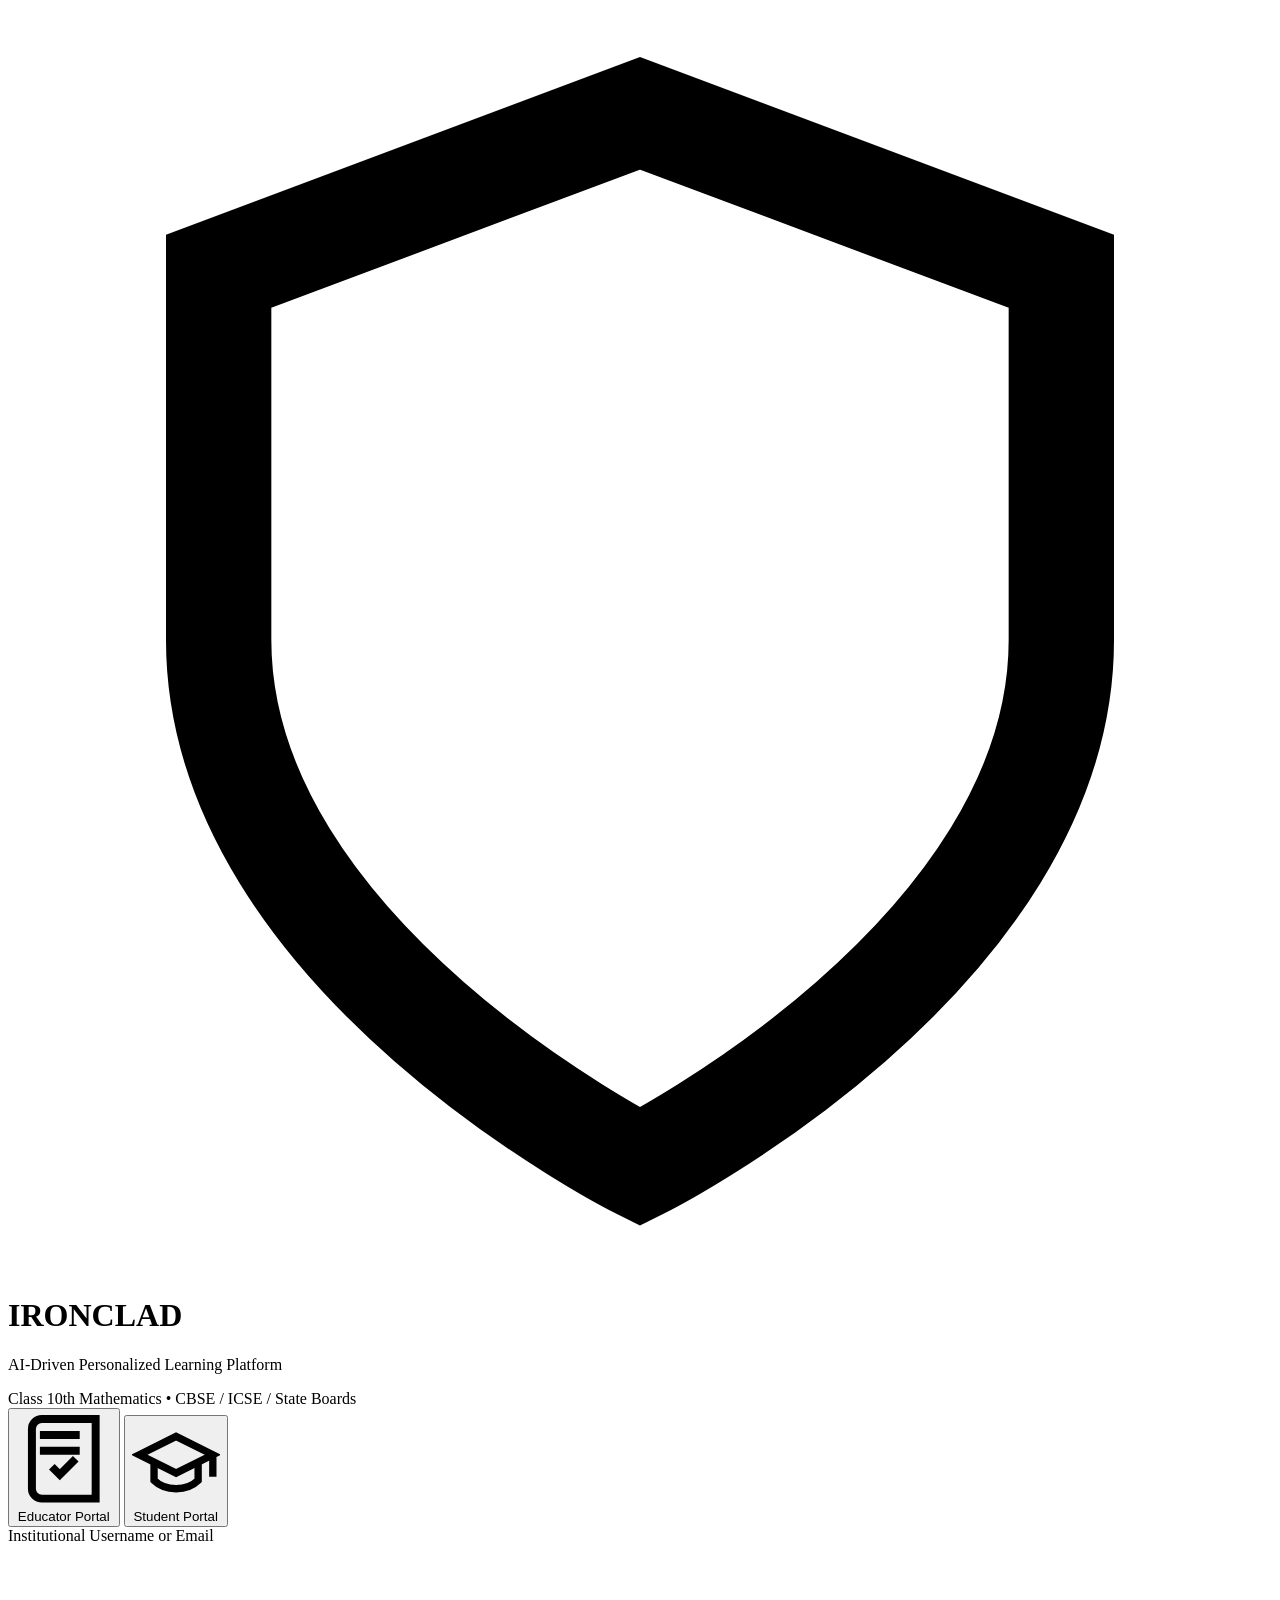
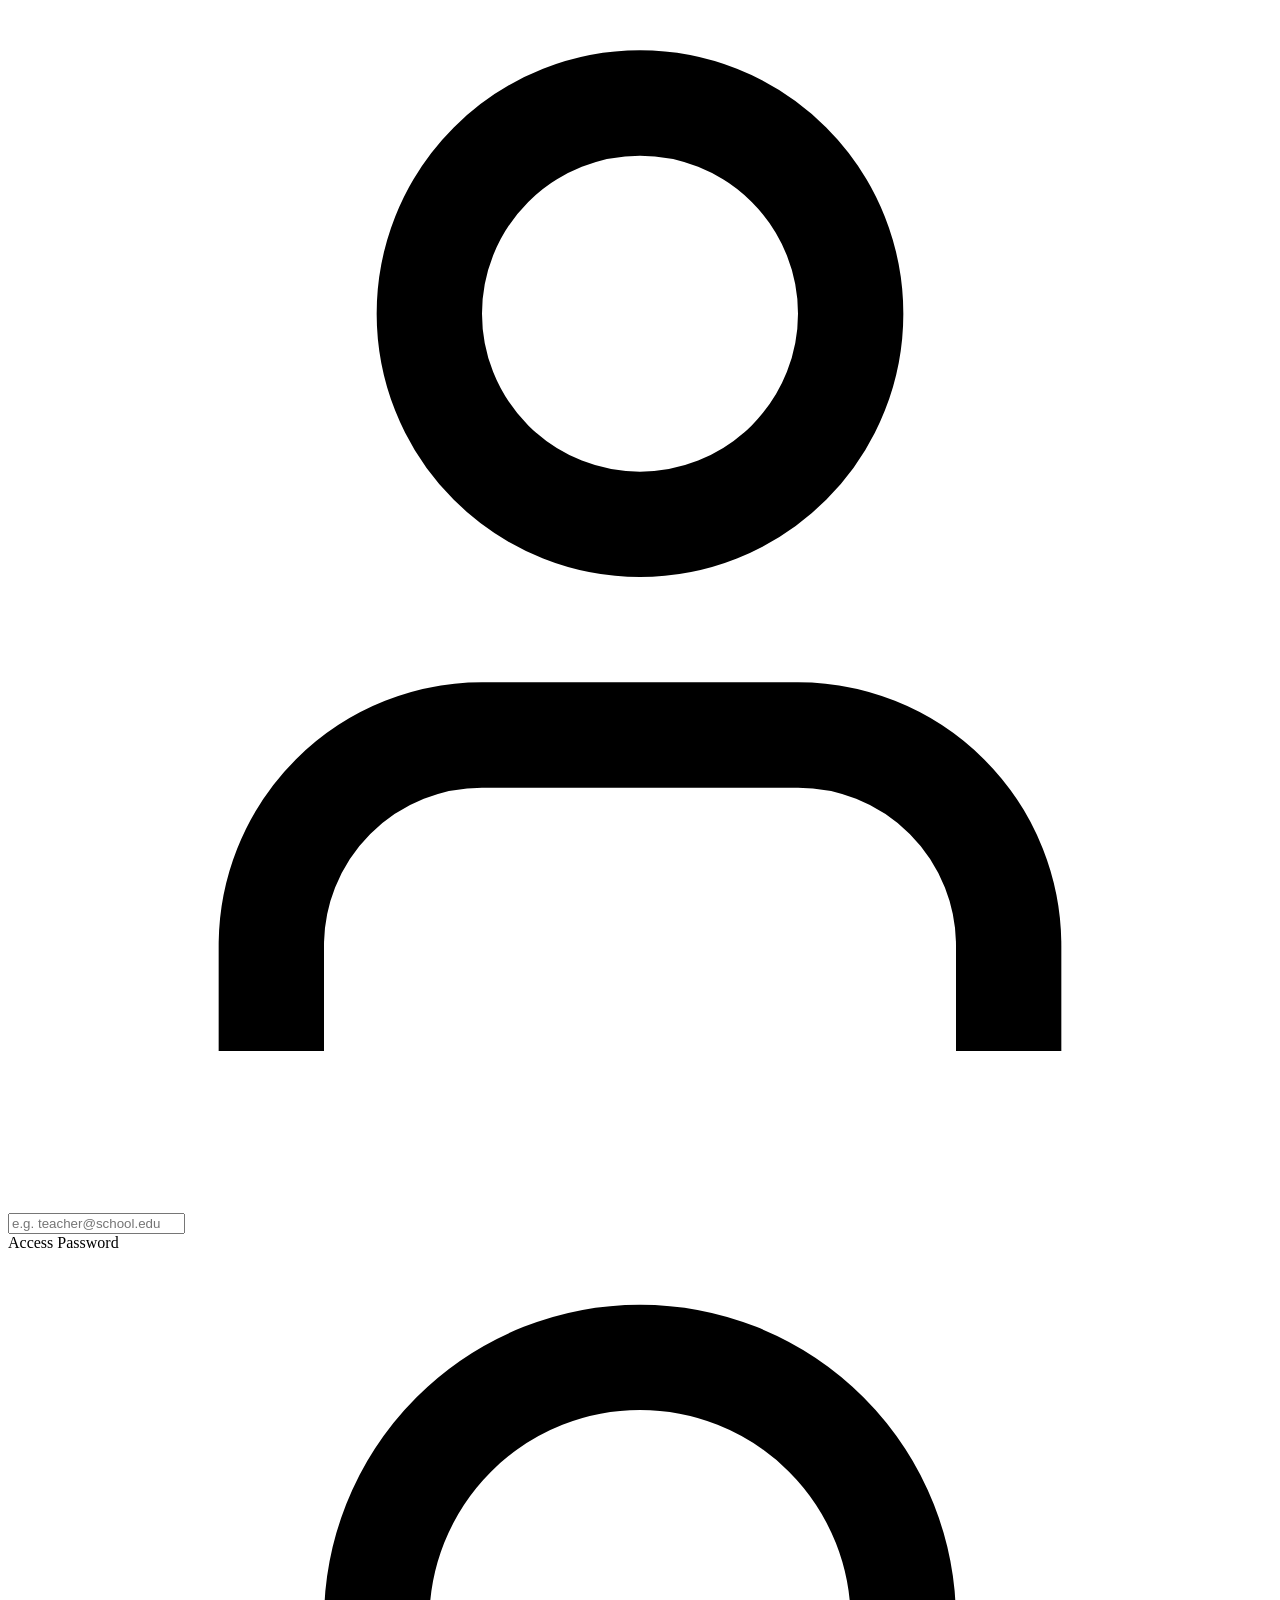
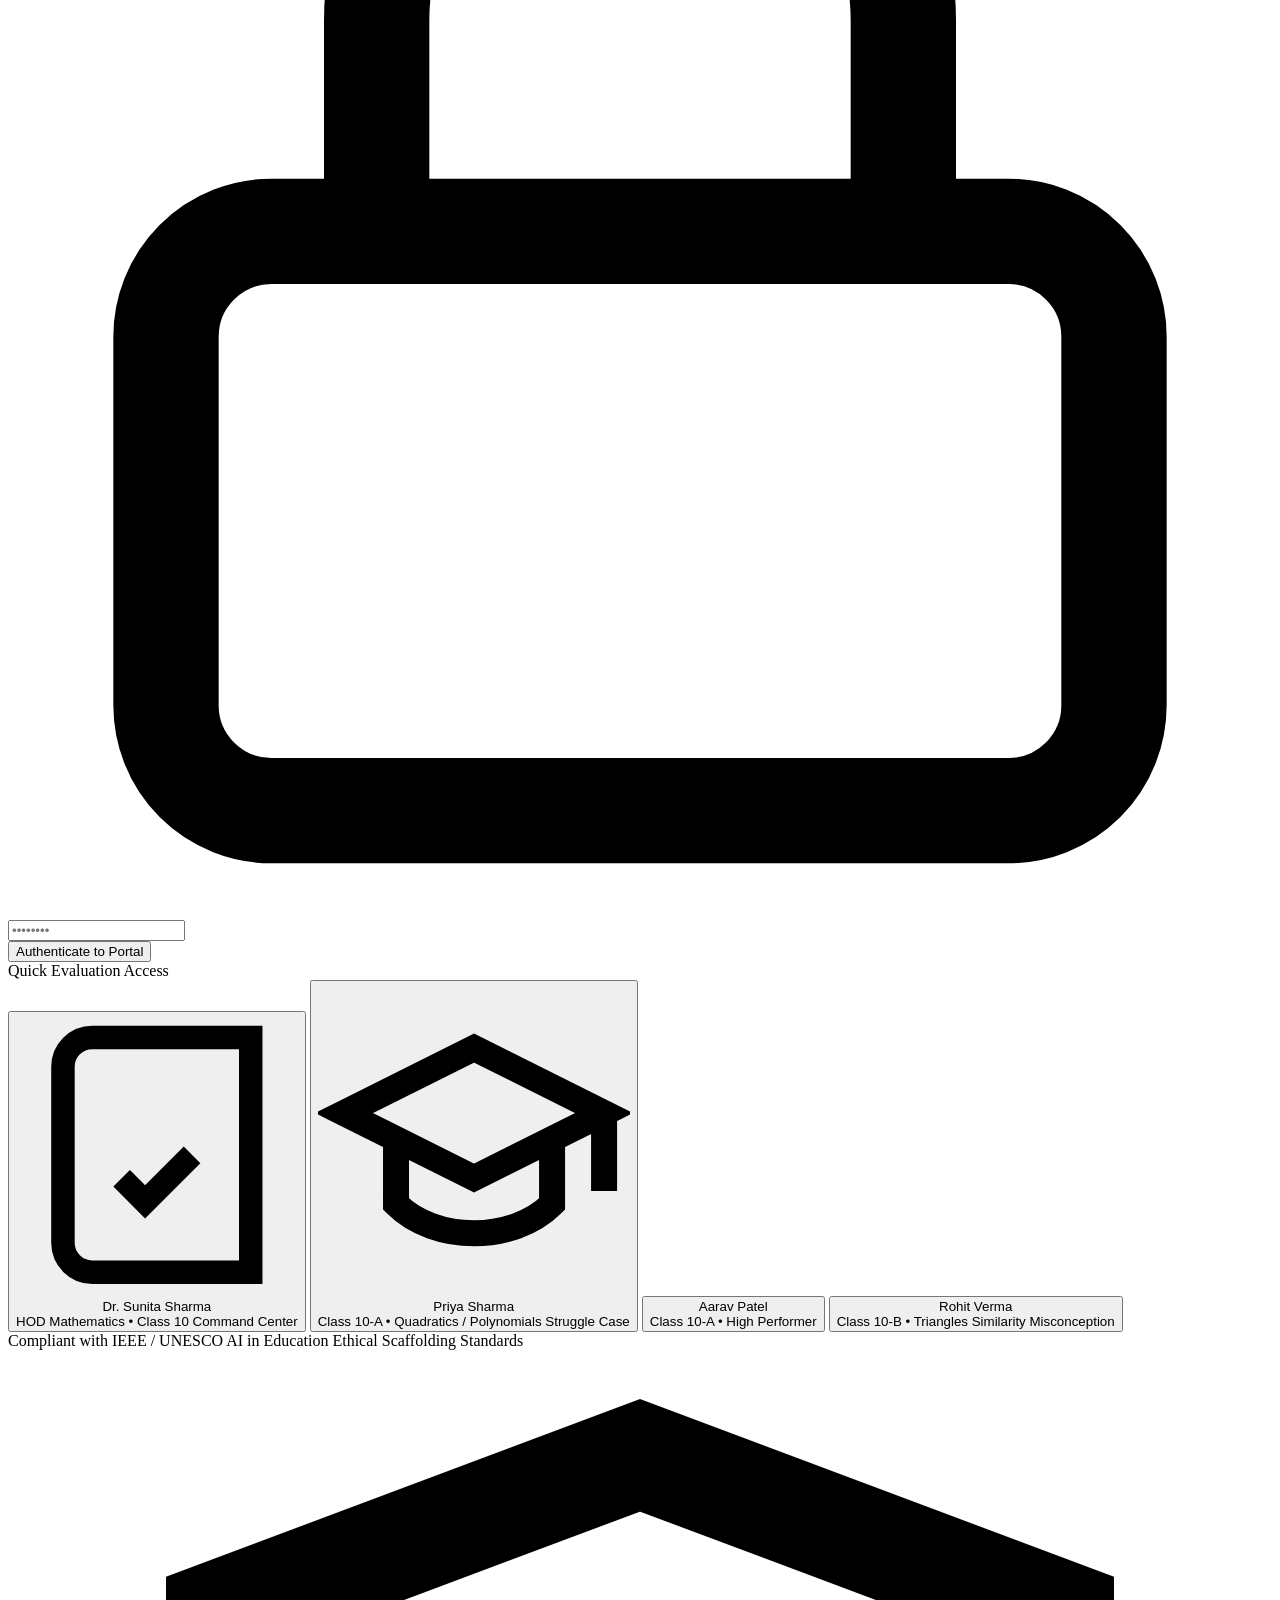
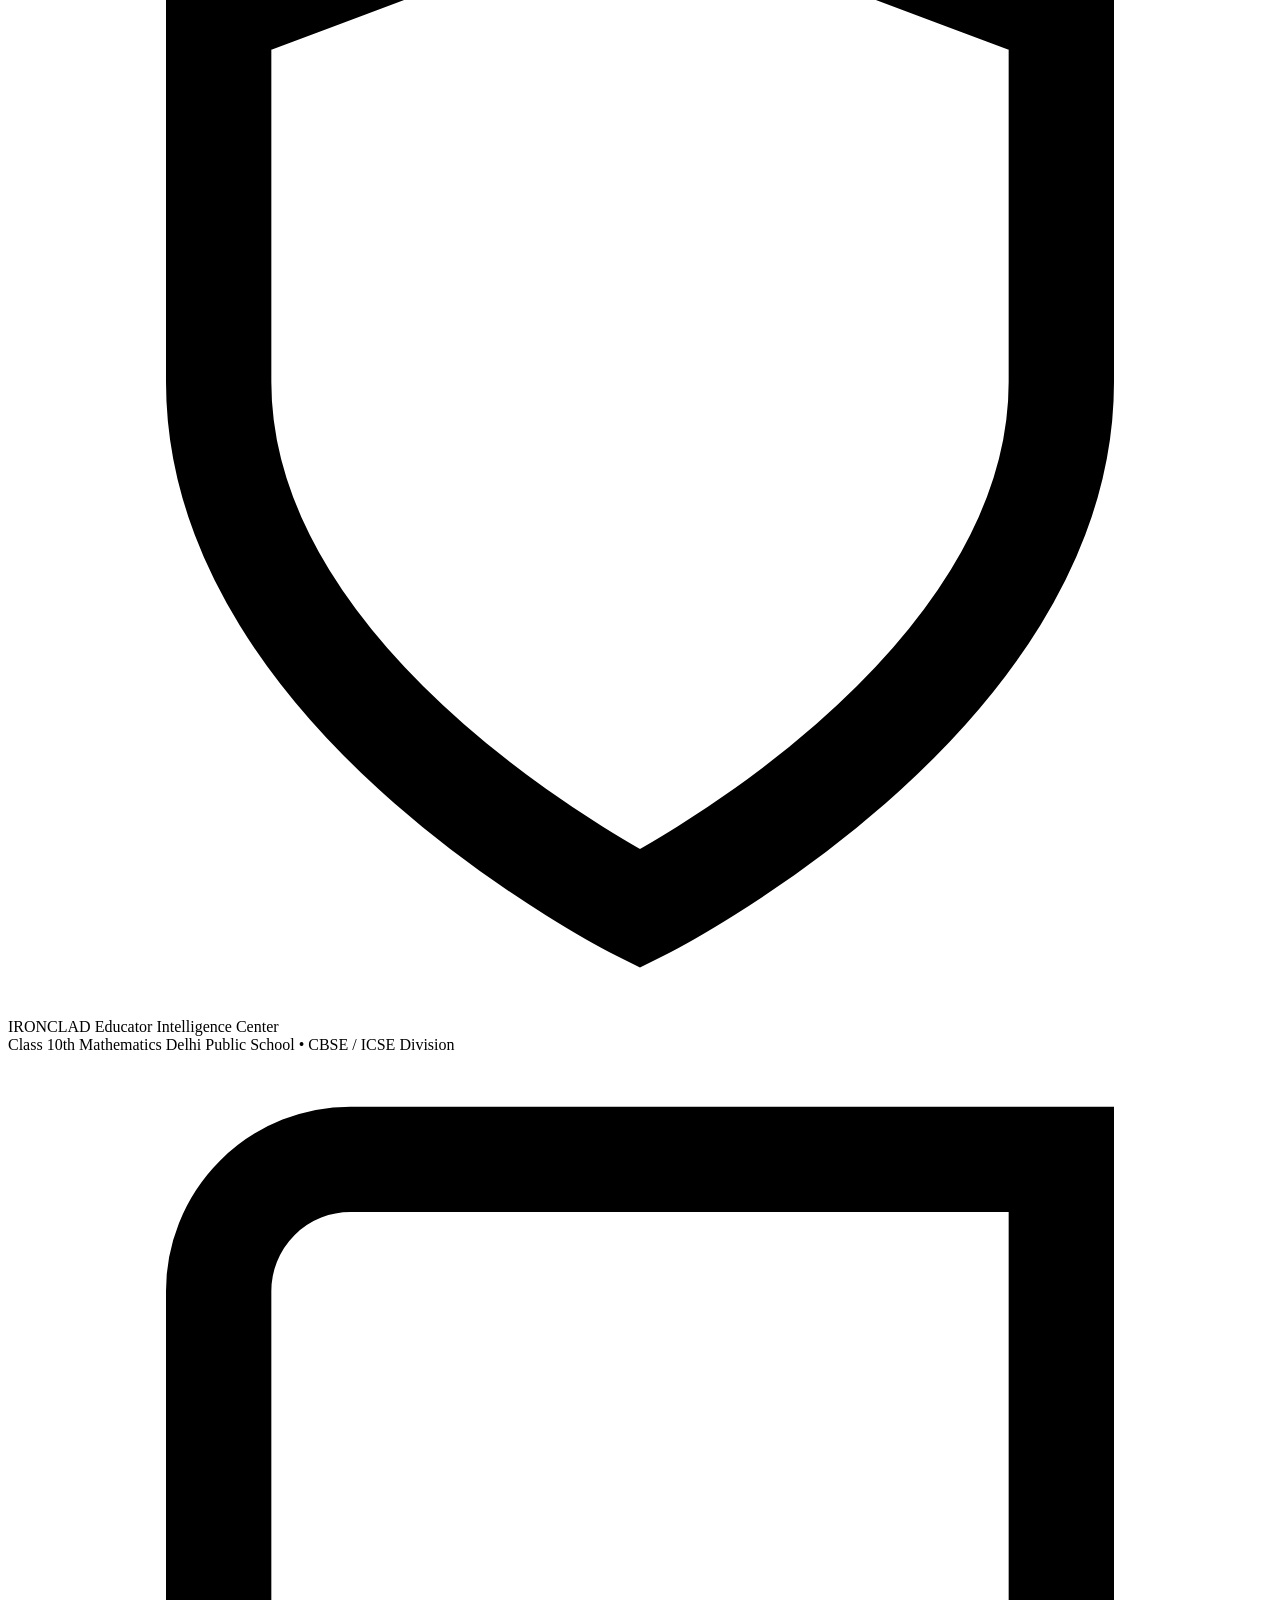
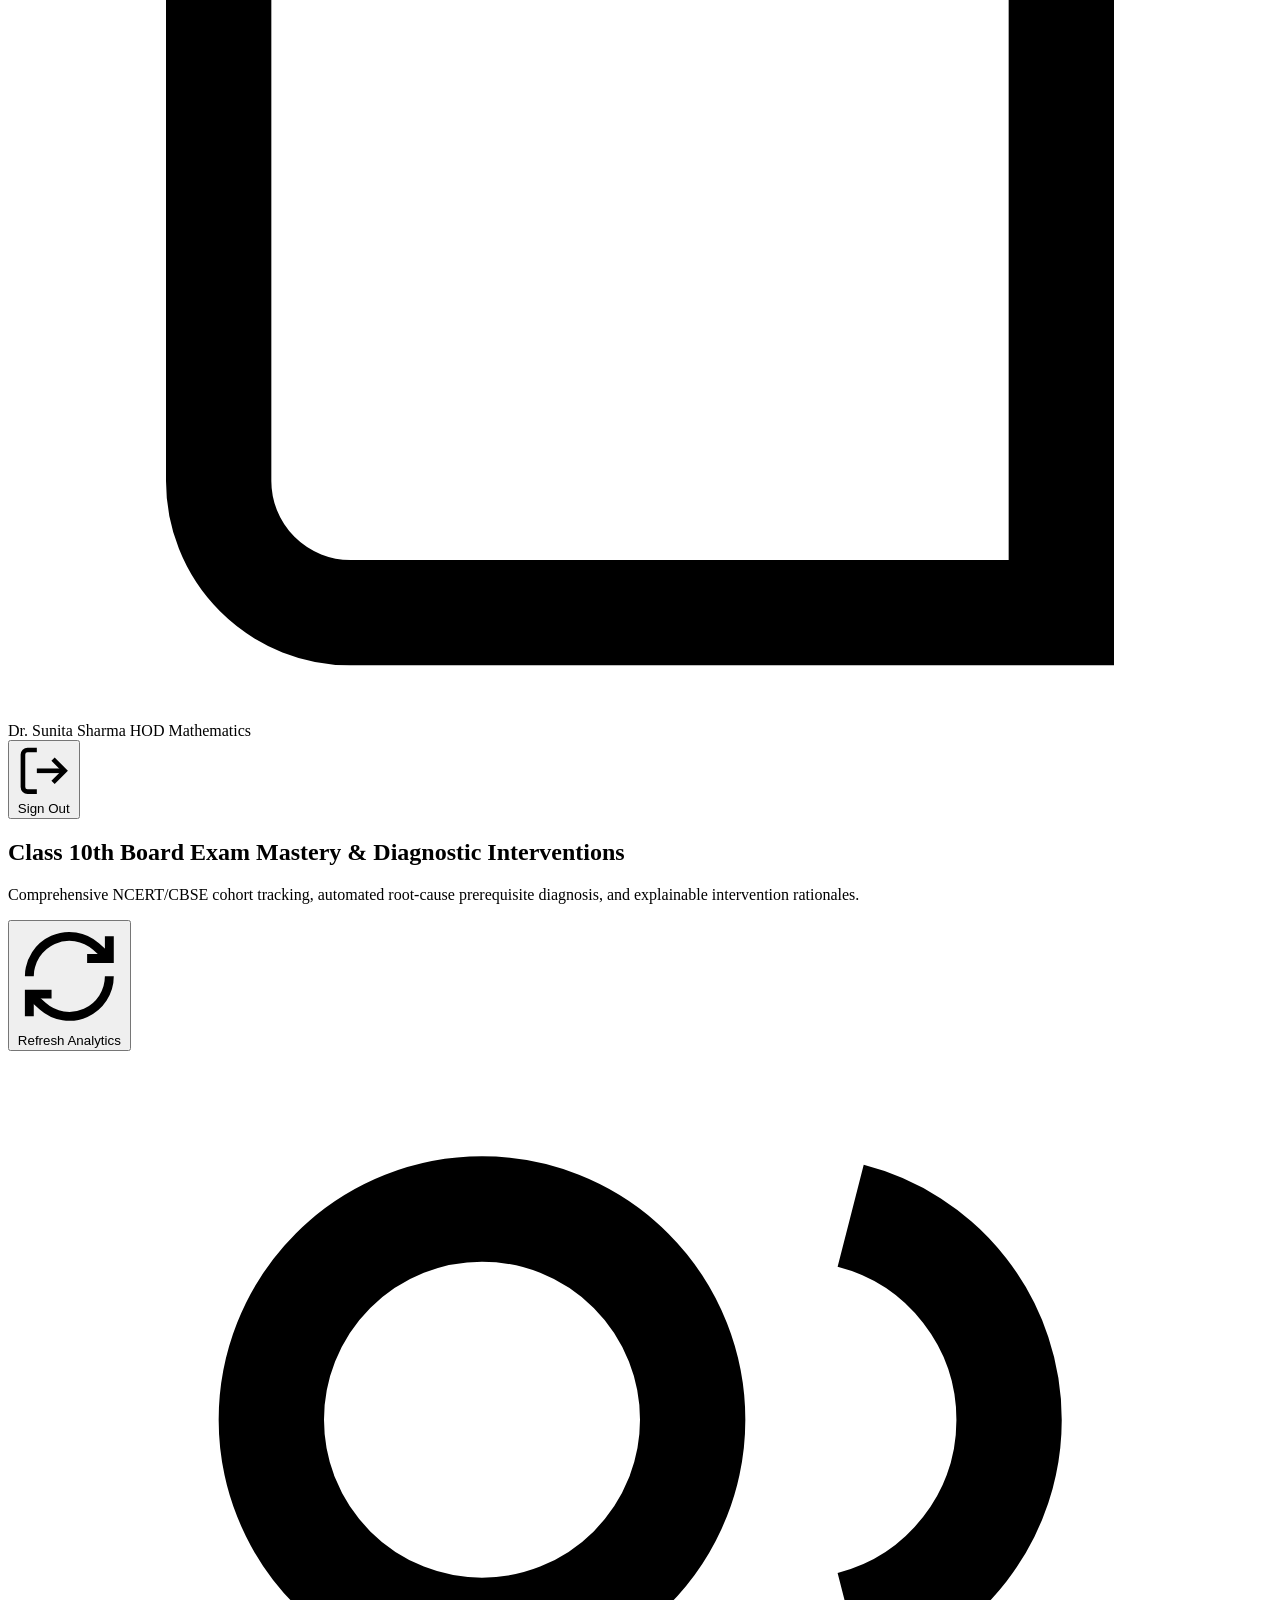
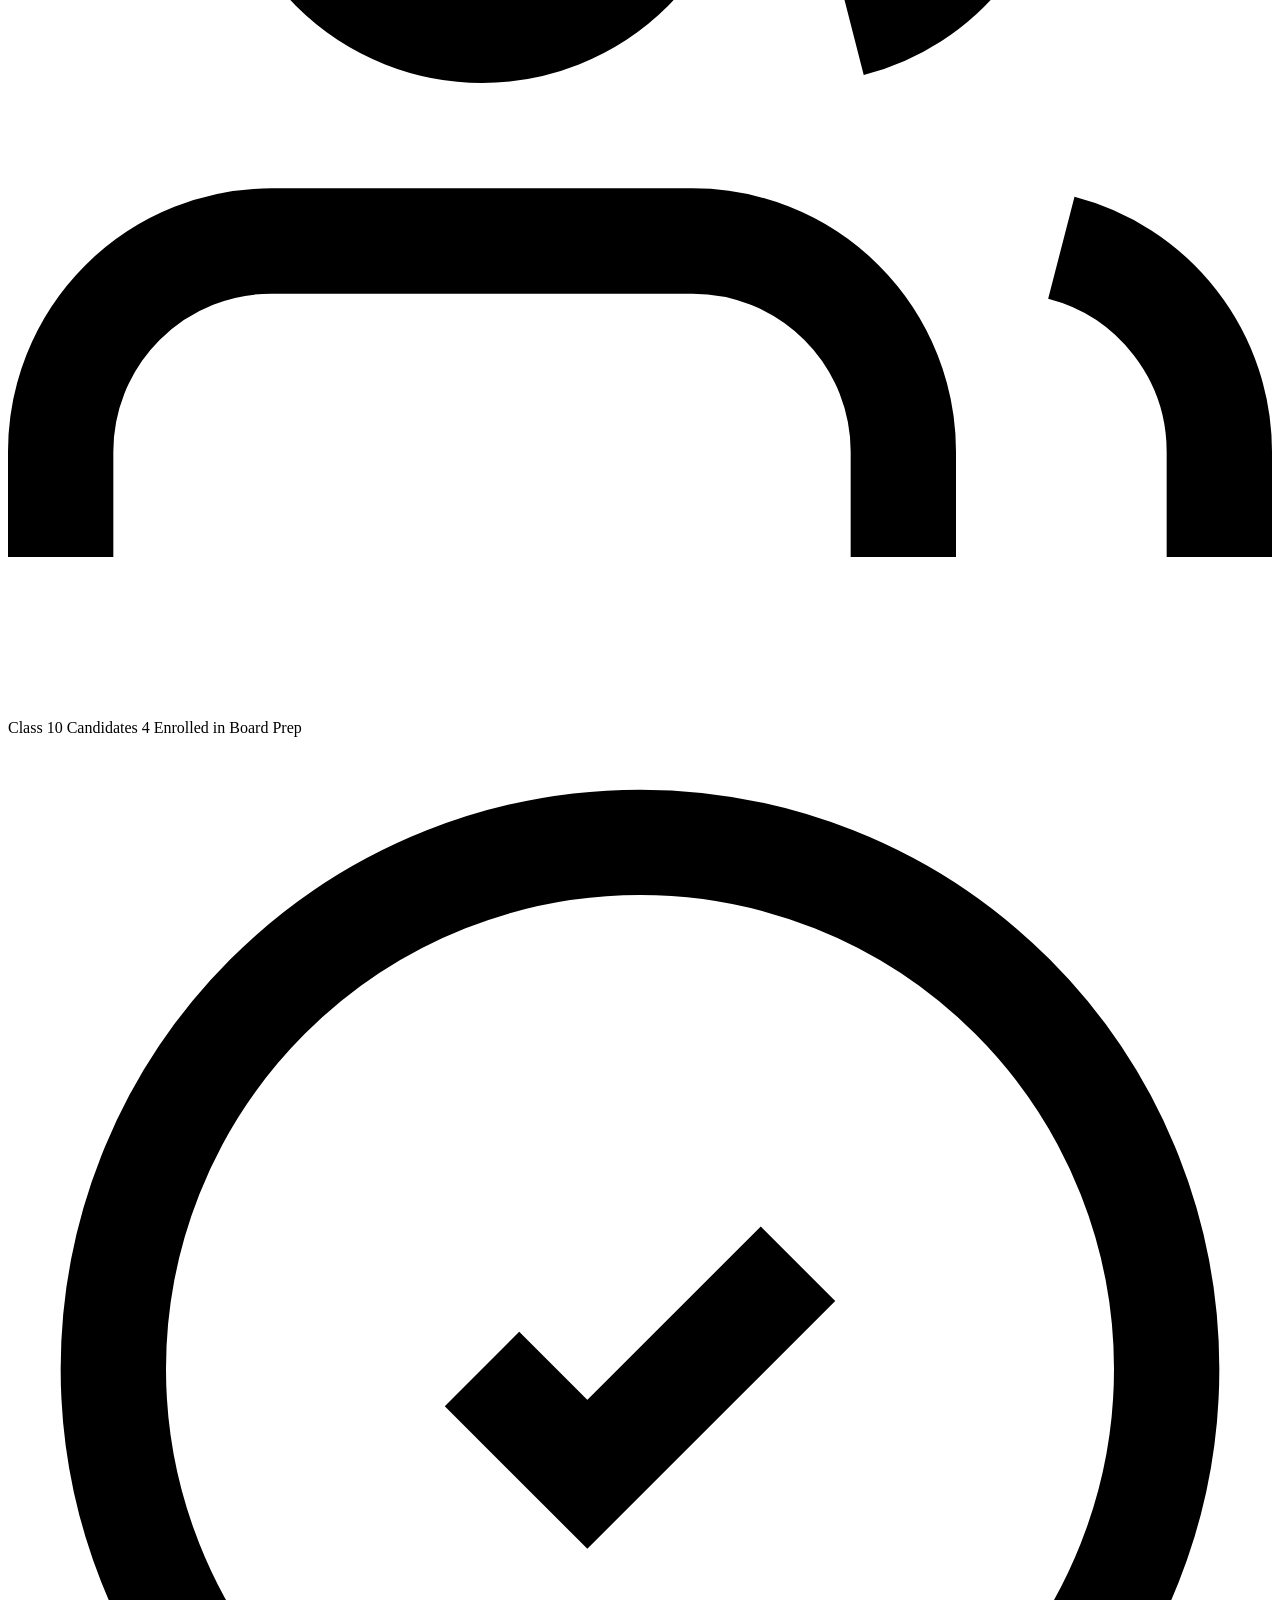
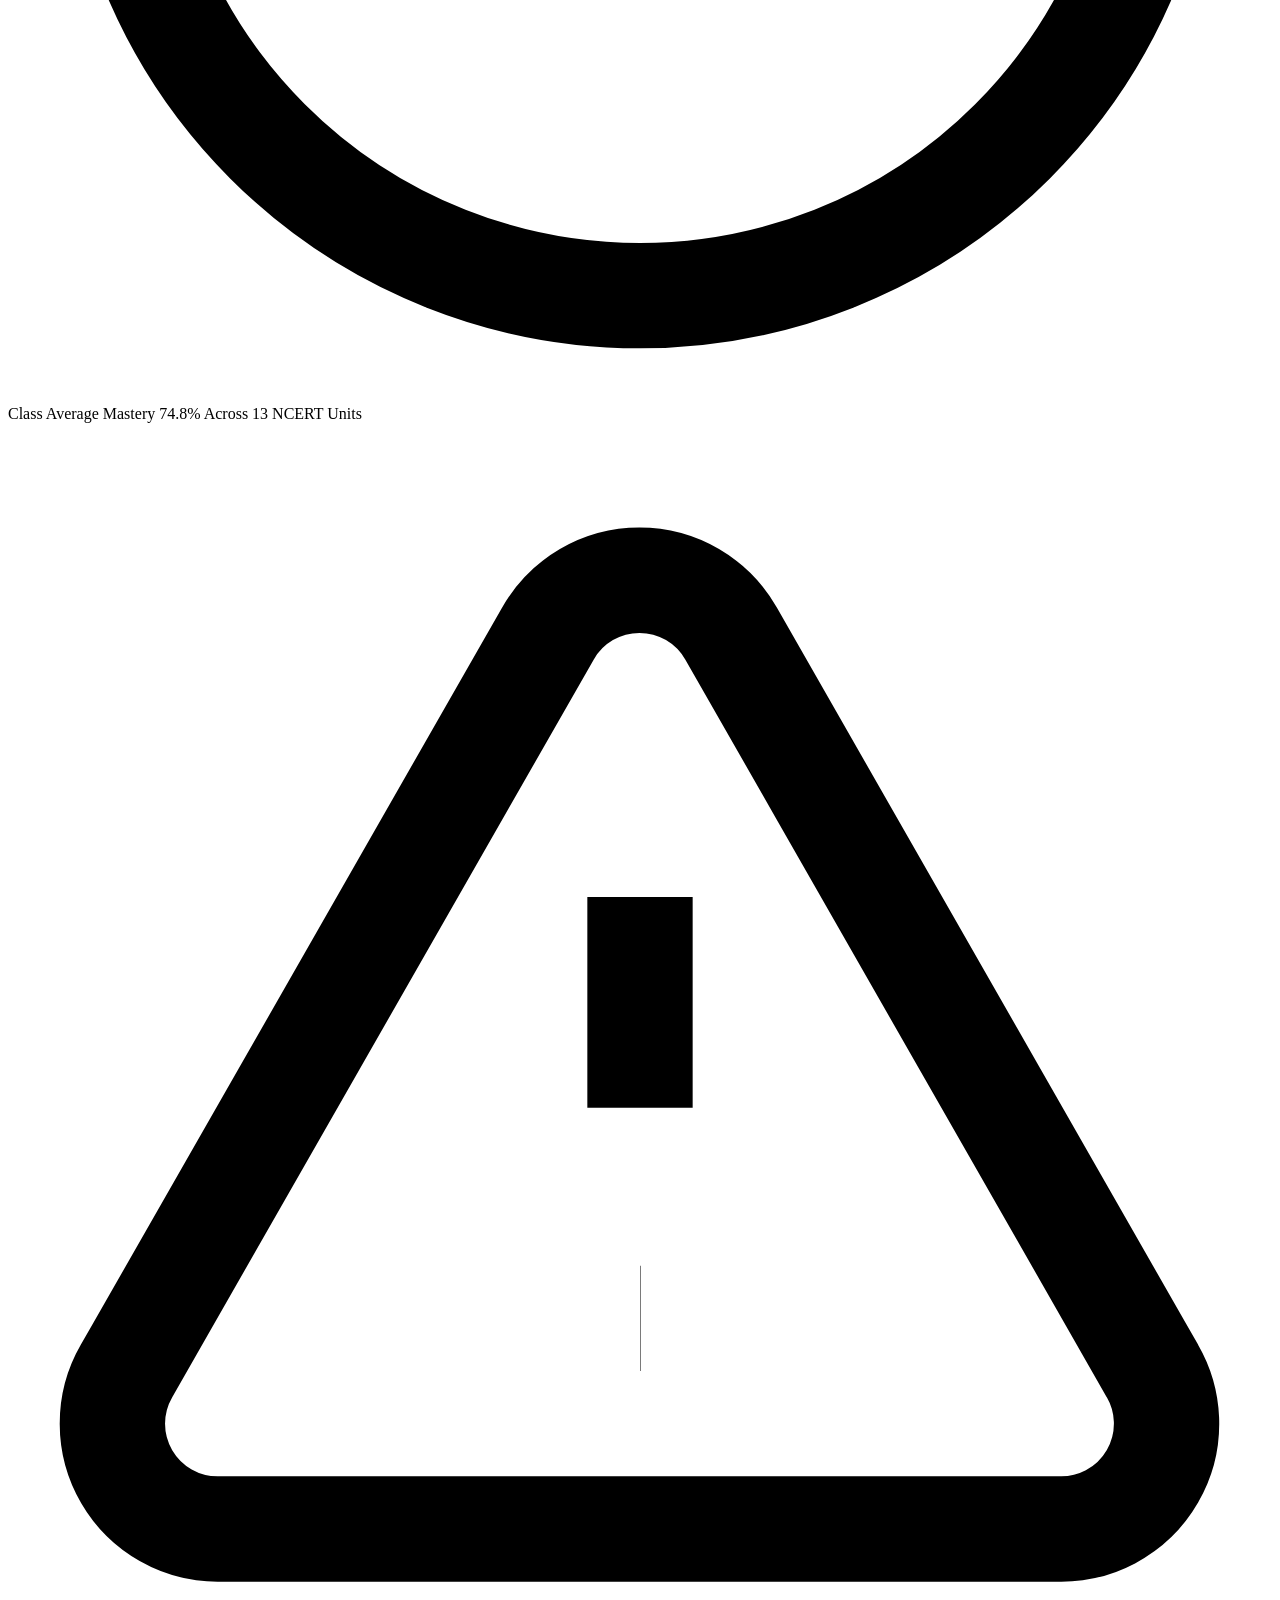
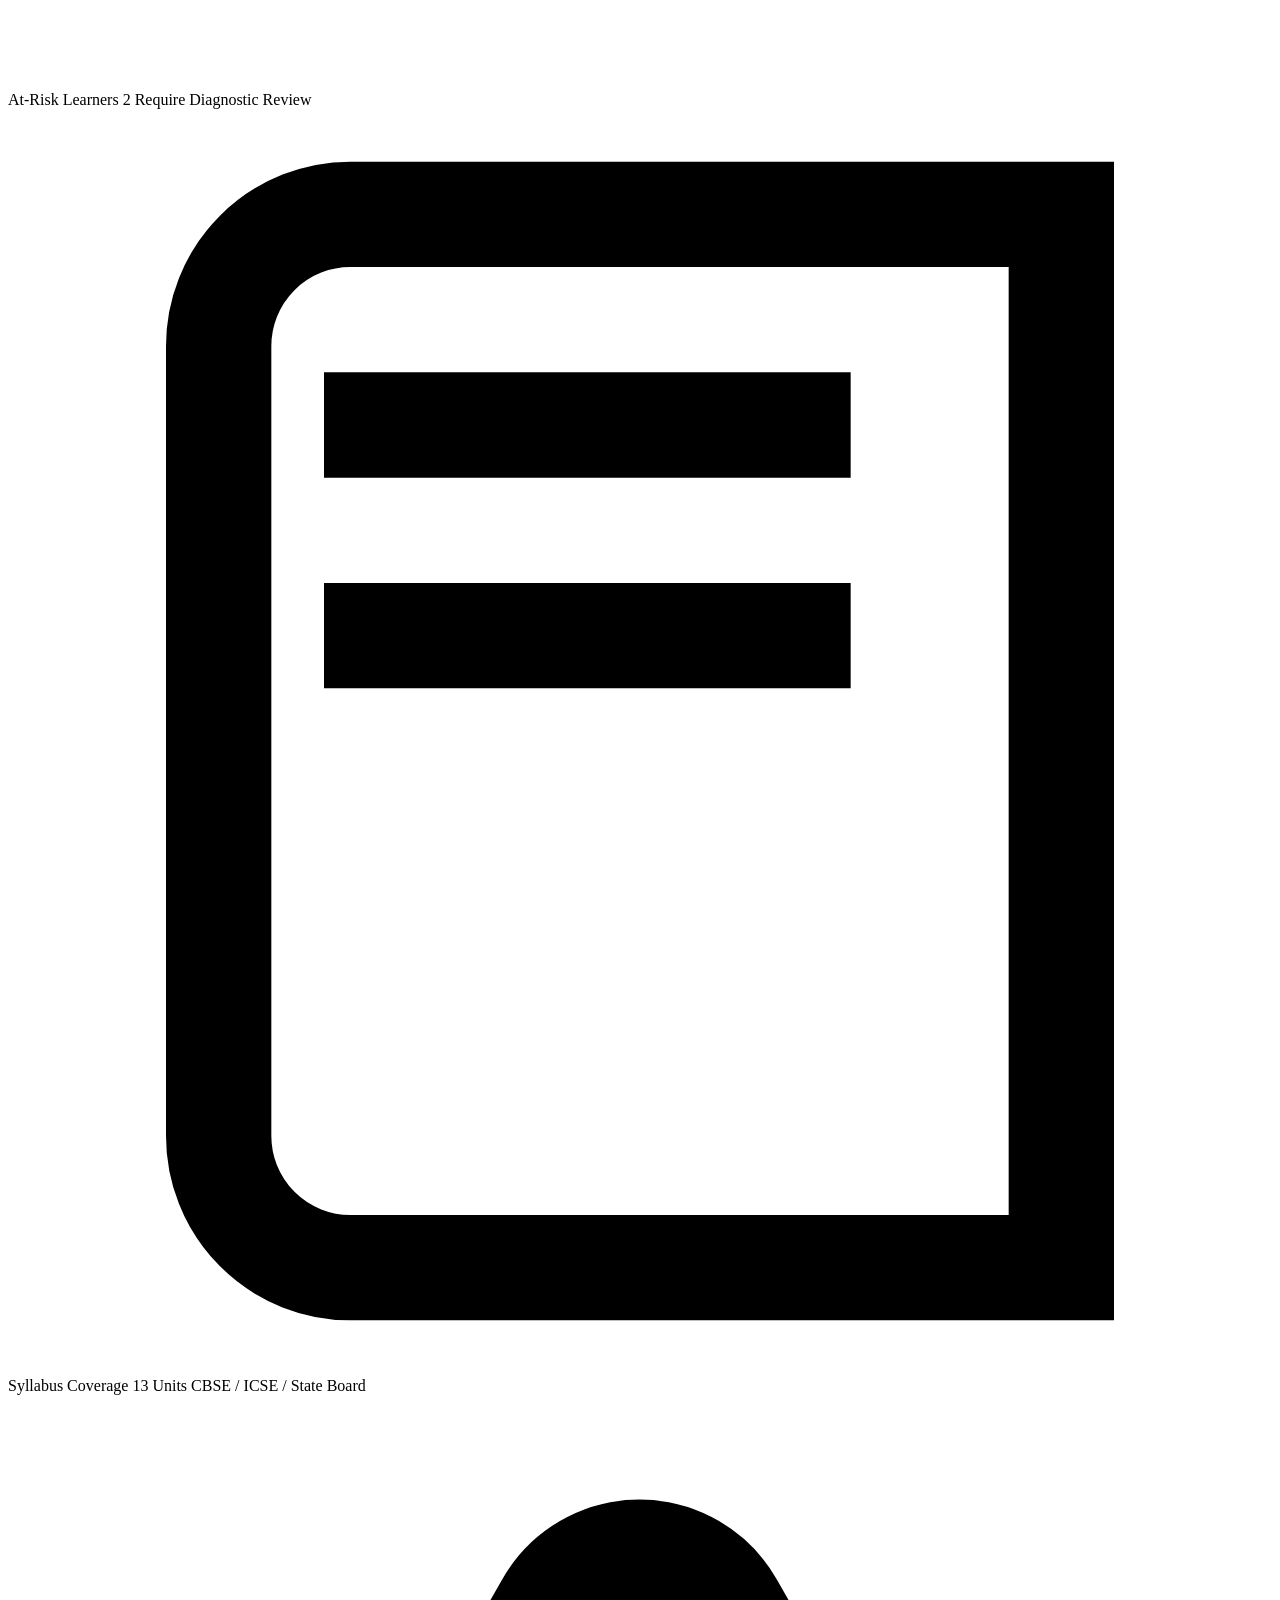
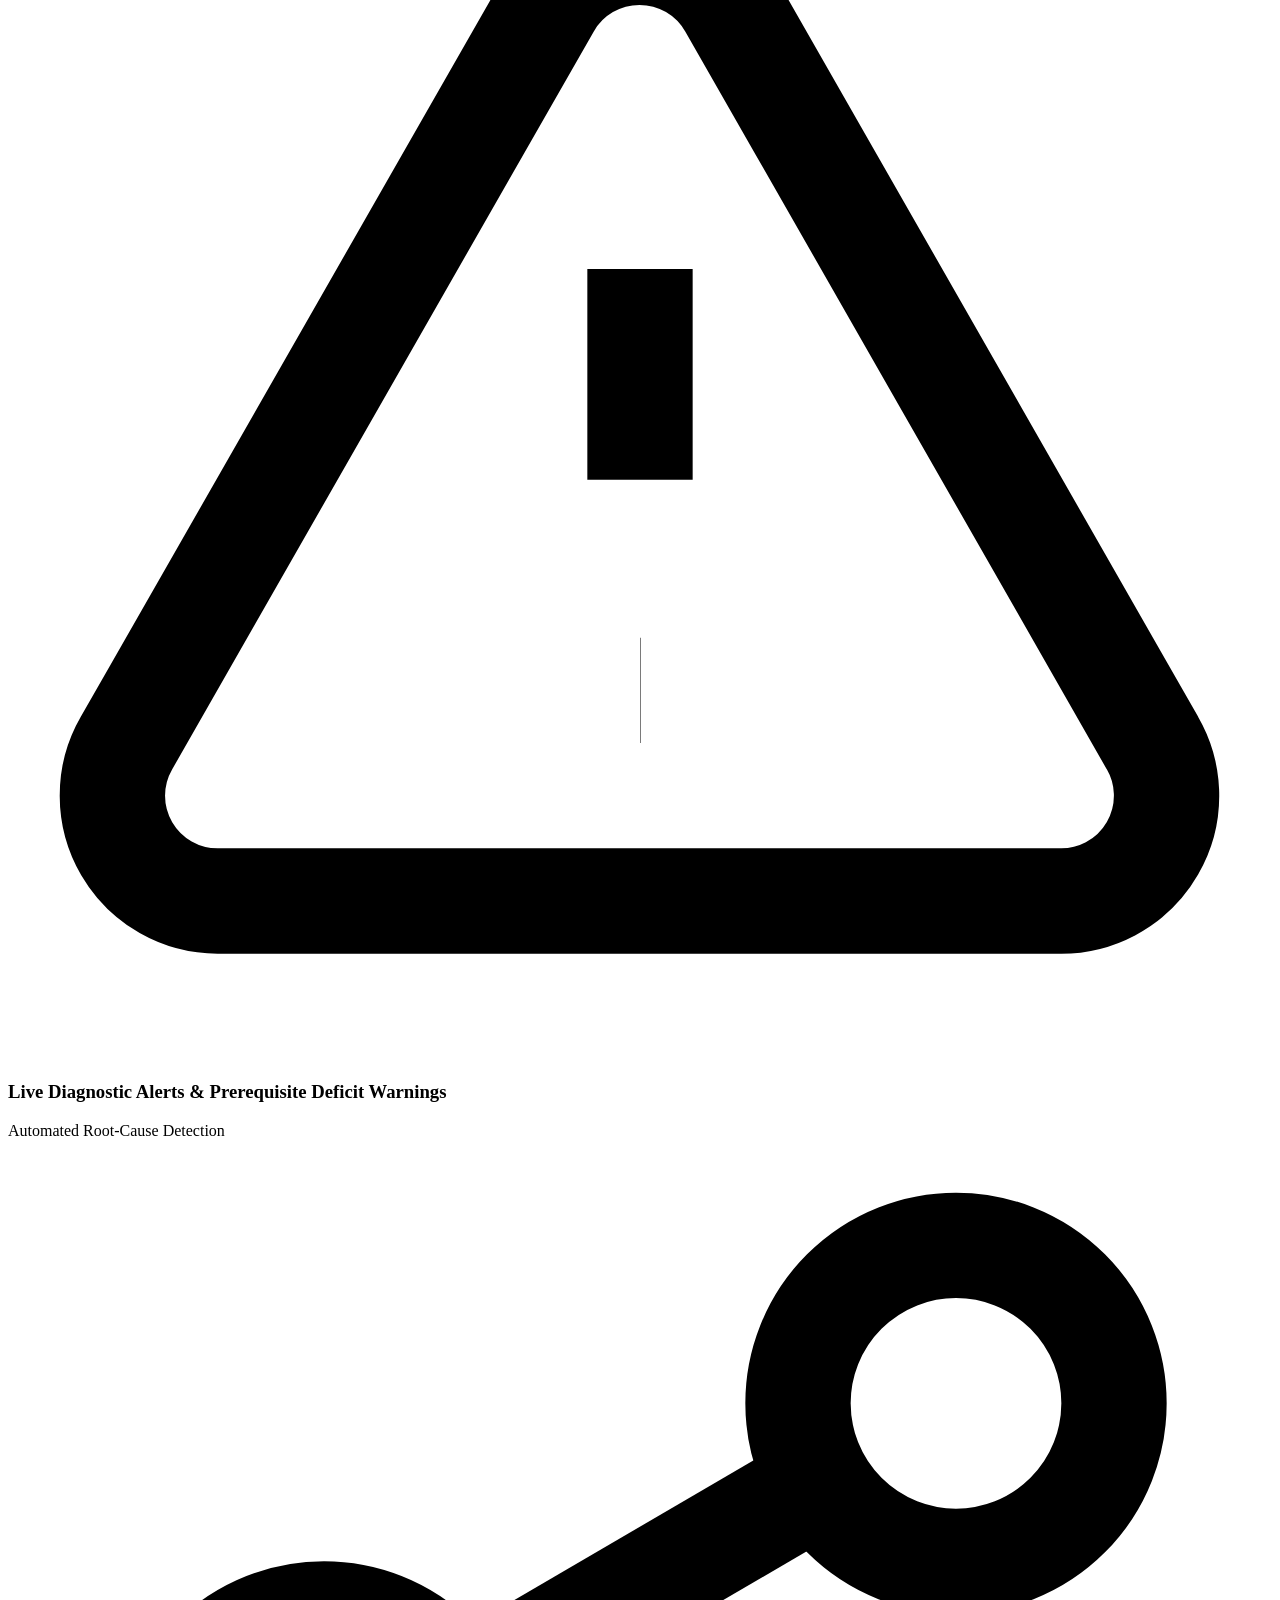
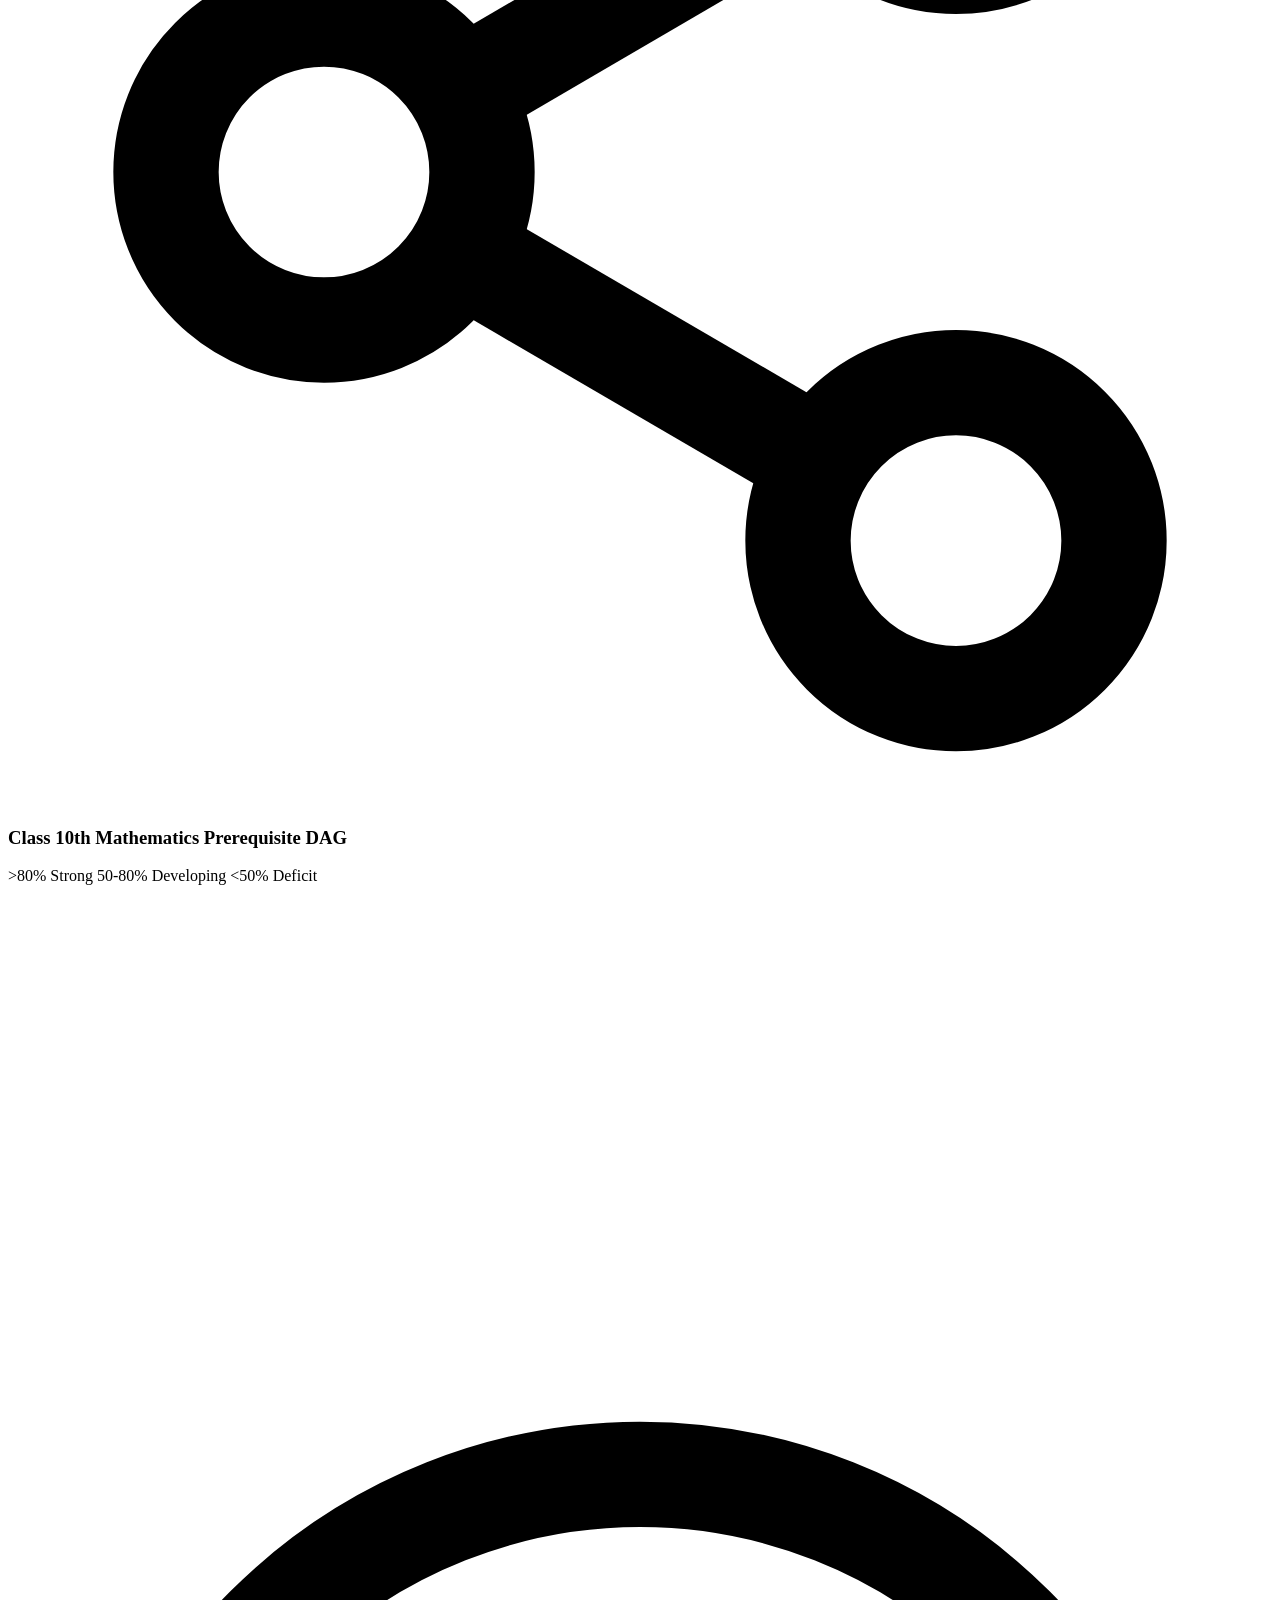
==== public/index.html @ 0188b590 "feat: prepare personalized learning dashboard for Vercel deployment" ====
<!DOCTYPE html>
<html lang="en">
<head>
  <meta charset="UTF-8">
  <meta name="viewport" content="width=device-width, initial-scale=1.0">
  <title>IRONCLAD — Class 10th Mathematics AI Personalized Learning</title>
  <meta name="description" content="AI Personalized Learning Platform for Class 10th Mathematics (CBSE / ICSE / State Boards) featuring Socratic Assessment, Upstream Prerequisite Diagnosis, and Explainable Educator Analytics.">
  <link rel="preconnect" href="https://fonts.googleapis.com">
  <link rel="preconnect" href="https://fonts.gstatic.com" crossorigin>
  <link href="https://fonts.googleapis.com/css2?family=Plus+Jakarta+Sans:wght@400;500;600;700;800&family=JetBrains+Mono:wght@400;500;600&display=swap" rel="stylesheet">
  <link rel="stylesheet" href="/styles.css">
</head>
<body class="dark-theme">

  <!-- ========================================================================= -->
  <!-- 1. AUTHENTICATION & LOGIN SCREEN (MUTUALLY EXCLUSIVE)                     -->
  <!-- ========================================================================= -->
  <div id="authScreen" class="portal-view active">
    <div class="auth-wrapper">
      <div class="auth-card">
        <div class="auth-brand">
          <div class="auth-icon-badge">
            <svg class="svg-icon lg" viewBox="0 0 24 24" fill="none" stroke="currentColor" stroke-width="2">
              <path d="M12 22s8-4 8-10V5l-8-3-8 3v7c0 6 8 10 8 10z"/>
            </svg>
          </div>
          <h1>IRONCLAD</h1>
          <p class="auth-subtitle">AI-Driven Personalized Learning Platform</p>
          <div class="curriculum-badge">Class 10th Mathematics &bull; CBSE / ICSE / State Boards</div>
        </div>

        <!-- Role Selector Tabs -->
        <div class="role-tabs">
          <button id="roleTeacherTab" class="role-tab active" data-role="teacher">
            <svg class="svg-icon sm" viewBox="0 0 24 24" fill="none" stroke="currentColor" stroke-width="2">
              <path d="M4 19.5v-15A2.5 2.5 0 0 1 6.5 2H20v20H6.5a2.5 2.5 0 0 1-2.5-2.5Z"/>
              <path d="M6 6h10"/>
              <path d="M6 10h10"/>
              <path d="m9 14 2 2 4-4"/>
            </svg>
            Educator Portal
          </button>
          <button id="roleStudentTab" class="role-tab" data-role="student">
            <svg class="svg-icon sm" viewBox="0 0 24 24" fill="none" stroke="currentColor" stroke-width="2">
              <path d="M22 10v6M2 10l10-5 10 5-10 5z"/>
              <path d="M6 12v5c3 3 9 3 12 0v-5"/>
            </svg>
            Student Portal
          </button>
        </div>

        <!-- Auth Form -->
        <form id="loginForm" class="auth-form" onsubmit="return false;">
          <div class="form-group">
            <label for="authUsername">Institutional Username or Email</label>
            <div class="input-with-icon">
              <svg class="svg-icon input-icon" viewBox="0 0 24 24" fill="none" stroke="currentColor" stroke-width="2">
                <path d="M19 21v-2a4 4 0 0 0-4-4H9a4 4 0 0 0-4 4v2"/>
                <circle cx="12" cy="7" r="4"/>
              </svg>
              <input type="text" id="authUsername" class="auth-input" placeholder="e.g. teacher@school.edu" required autocomplete="username">
            </div>
          </div>

          <div class="form-group">
            <label for="authPassword">Access Password</label>
            <div class="input-with-icon">
              <svg class="svg-icon input-icon" viewBox="0 0 24 24" fill="none" stroke="currentColor" stroke-width="2">
                <rect x="3" y="11" width="18" height="11" rx="2" ry="2"/>
                <path d="M7 11V7a5 5 0 0 1 10 0v4"/>
              </svg>
              <input type="password" id="authPassword" class="auth-input" placeholder="••••••••" required autocomplete="current-password">
            </div>
          </div>

          <div id="authErrorMessage" class="auth-error-banner hidden"></div>

          <button type="submit" id="loginSubmitBtn" class="action-btn primary auth-btn">
            Authenticate to Portal
          </button>
        </form>

        <!-- Quick 1-Click Evaluation Shortcuts -->
        <div class="demo-access-divider">
          <span>Quick Evaluation Access</span>
        </div>

        <div class="demo-buttons-grid">
          <button id="quickDemoTeacher" class="demo-quick-btn teacher-demo">
            <div class="demo-btn-title">
              <svg class="svg-icon sm" viewBox="0 0 24 24" fill="none" stroke="currentColor" stroke-width="2">
                <path d="M4 19.5v-15A2.5 2.5 0 0 1 6.5 2H20v20H6.5a2.5 2.5 0 0 1-2.5-2.5Z"/>
                <path d="m9 14 2 2 4-4"/>
              </svg>
              Dr. Sunita Sharma
            </div>
            <div class="demo-btn-desc">HOD Mathematics &bull; Class 10 Command Center</div>
          </button>

          <button id="quickDemoPriya" class="demo-quick-btn student-demo">
            <div class="demo-btn-title">
              <svg class="svg-icon sm" viewBox="0 0 24 24" fill="none" stroke="currentColor" stroke-width="2">
                <path d="M22 10v6M2 10l10-5 10 5-10 5z"/>
                <path d="M6 12v5c3 3 9 3 12 0v-5"/>
              </svg>
              Priya Sharma
            </div>
            <div class="demo-btn-desc">Class 10-A &bull; Quadratics / Polynomials Struggle Case</div>
          </button>

          <button id="quickDemoAarav" class="demo-quick-btn student-demo secondary">
            <div class="demo-btn-title">Aarav Patel</div>
            <div class="demo-btn-desc">Class 10-A &bull; High Performer</div>
          </button>

          <button id="quickDemoRohit" class="demo-quick-btn student-demo secondary">
            <div class="demo-btn-title">Rohit Verma</div>
            <div class="demo-btn-desc">Class 10-B &bull; Triangles Similarity Misconception</div>
          </button>
        </div>

        <div class="auth-footer-note">
          Compliant with IEEE / UNESCO AI in Education Ethical Scaffolding Standards
        </div>
      </div>
    </div>
  </div>


  <!-- ========================================================================= -->
  <!-- 2. TEACHER PORTAL — EDUCATOR COMMAND CENTER (MUTUALLY EXCLUSIVE)          -->
  <!-- ========================================================================= -->
  <div id="teacherPortal" class="portal-view">
    <!-- Teacher Header -->
    <header class="app-header teacher-header">
      <div class="header-left">
        <div class="logo-badge">
          <svg class="svg-icon" viewBox="0 0 24 24" fill="none" stroke="currentColor" stroke-width="2">
            <path d="M12 22s8-4 8-10V5l-8-3-8 3v7c0 6 8 10 8 10z"/>
          </svg>
          <span class="logo-title">IRONCLAD</span>
          <span class="role-tag teacher-tag">Educator Intelligence Center</span>
        </div>
        <div class="institution-meta">
          <span class="meta-label">Class 10th Mathematics</span>
          <span class="meta-sub">Delhi Public School &bull; CBSE / ICSE Division</span>
        </div>
      </div>

      <div class="header-right">
        <div class="user-profile-badge">
          <div class="profile-avatar teacher-avatar">
            <svg class="svg-icon sm" viewBox="0 0 24 24" fill="none" stroke="currentColor" stroke-width="2">
              <path d="M4 19.5v-15A2.5 2.5 0 0 1 6.5 2H20v20H6.5a2.5 2.5 0 0 1-2.5-2.5Z"/>
            </svg>
          </div>
          <div class="profile-details">
            <span id="teacherProfileName" class="profile-name">Dr. Sunita Sharma</span>
            <span class="profile-role">HOD Mathematics</span>
          </div>
        </div>
        <button id="teacherLogoutBtn" class="logout-btn" title="Sign out of Educator Portal">
          <svg class="svg-icon sm" viewBox="0 0 24 24" fill="none" stroke="currentColor" stroke-width="2">
            <path d="M9 21H5a2 2 0 0 1-2-2V5a2 2 0 0 1 2-2h4"/>
            <polyline points="16 17 21 12 16 7"/>
            <line x1="21" y1="12" x2="9" y2="12"/>
          </svg>
          Sign Out
        </button>
      </div>
    </header>

    <!-- Teacher Body -->
    <main class="portal-main">
      <div class="view-header">
        <div>
          <h2>Class 10th Board Exam Mastery &amp; Diagnostic Interventions</h2>
          <p class="subtitle">Comprehensive NCERT/CBSE cohort tracking, automated root-cause prerequisite diagnosis, and explainable intervention rationales.</p>
        </div>
        <div class="header-actions">
          <button id="refreshTeacherDataBtn" class="action-btn secondary">
            <svg class="svg-icon sm" viewBox="0 0 24 24" fill="none" stroke="currentColor" stroke-width="2">
              <path d="M3 12a9 9 0 0 1 15-6.7L21 8"/>
              <path d="M21 3v5h-5"/>
              <path d="M21 12a9 9 0 0 1-15 6.7L3 16"/>
              <path d="M3 21v-5h5"/>
            </svg>
            Refresh Analytics
          </button>
        </div>
      </div>

      <!-- KPI Summary Cards -->
      <section class="kpi-grid">
        <div class="kpi-card">
          <div class="kpi-icon-wrapper blue">
            <svg class="svg-icon" viewBox="0 0 24 24" fill="none" stroke="currentColor" stroke-width="2">
              <path d="M17 21v-2a4 4 0 0 0-4-4H5a4 4 0 0 0-4 4v2"/>
              <circle cx="9" cy="7" r="4"/>
              <path d="M23 21v-2a4 4 0 0 0-3-3.87"/>
              <path d="M16 3.13a4 4 0 0 1 0 7.75"/>
            </svg>
          </div>
          <div class="kpi-data">
            <span class="kpi-label">Class 10 Candidates</span>
            <span class="kpi-value" id="kpiTotalStudents">4</span>
            <span class="kpi-sub">Enrolled in Board Prep</span>
          </div>
        </div>

        <div class="kpi-card">
          <div class="kpi-icon-wrapper emerald">
            <svg class="svg-icon" viewBox="0 0 24 24" fill="none" stroke="currentColor" stroke-width="2">
              <circle cx="12" cy="12" r="10"/>
              <path d="m9 12 2 2 4-4"/>
            </svg>
          </div>
          <div class="kpi-data">
            <span class="kpi-label">Class Average Mastery</span>
            <span class="kpi-value highlight-emerald" id="kpiAvgMastery">74.8%</span>
            <span class="kpi-sub">Across 13 NCERT Units</span>
          </div>
        </div>

        <div class="kpi-card">
          <div class="kpi-icon-wrapper rose">
            <svg class="svg-icon" viewBox="0 0 24 24" fill="none" stroke="currentColor" stroke-width="2">
              <path d="m21.73 18-8-14a2 2 0 0 0-3.48 0l-8 14A2 2 0 0 0 4 21h16a2 2 0 0 0 1.73-3Z"/>
              <line x1="12" y1="9" x2="12" y2="13"/>
              <line x1="12" y1="17" x2="12.01" y2="17"/>
            </svg>
          </div>
          <div class="kpi-data">
            <span class="kpi-label">At-Risk Learners</span>
            <span class="kpi-value highlight-rose" id="kpiAtRiskCount">2</span>
            <span class="kpi-sub">Require Diagnostic Review</span>
          </div>
        </div>

        <div class="kpi-card">
          <div class="kpi-icon-wrapper purple">
            <svg class="svg-icon" viewBox="0 0 24 24" fill="none" stroke="currentColor" stroke-width="2">
              <path d="M4 19.5v-15A2.5 2.5 0 0 1 6.5 2H20v20H6.5a2.5 2.5 0 0 1-2.5-2.5Z"/>
              <path d="M6 6h10"/>
              <path d="M6 10h10"/>
            </svg>
          </div>
          <div class="kpi-data">
            <span class="kpi-label">Syllabus Coverage</span>
            <span class="kpi-value" id="kpiUnitsCount">13 Units</span>
            <span class="kpi-sub">CBSE / ICSE / State Board</span>
          </div>
        </div>
      </section>

      <!-- Active Diagnostic Alerts (Section 14 of Research Paper) -->
      <section class="section-container">
        <div class="section-title-row">
          <div class="section-title-left">
            <svg class="svg-icon text-rose" viewBox="0 0 24 24" fill="none" stroke="currentColor" stroke-width="2">
              <path d="m21.73 18-8-14a2 2 0 0 0-3.48 0l-8 14A2 2 0 0 0 4 21h16a2 2 0 0 0 1.73-3Z"/>
              <line x1="12" y1="9" x2="12" y2="13"/>
              <line x1="12" y1="17" x2="12.01" y2="17"/>
            </svg>
            <h3>Live Diagnostic Alerts &amp; Prerequisite Deficit Warnings</h3>
          </div>
          <span class="tag-pill rose">Automated Root-Cause Detection</span>
        </div>

        <div id="teacherAlertsContainer" class="alerts-grid">
          <!-- Populated dynamically -->
        </div>
      </section>

      <!-- Class 10th Knowledge Dependency Graph -->
      <section class="section-container">
        <div class="section-title-row">
          <div class="section-title-left">
            <svg class="svg-icon text-indigo" viewBox="0 0 24 24" fill="none" stroke="currentColor" stroke-width="2">
              <circle cx="18" cy="5" r="3"/><circle cx="6" cy="12" r="3"/><circle cx="18" cy="19" r="3"/>
              <line x1="8.59" y1="13.51" x2="15.42" y2="17.49"/>
              <line x1="15.41" y1="6.51" x2="8.59" y2="10.49"/>
            </svg>
            <h3>Class 10th Mathematics Prerequisite DAG</h3>
          </div>
          <div class="graph-legend">
            <span class="legend-badge"><span class="legend-indicator high"></span> &gt;80% Strong</span>
            <span class="legend-badge"><span class="legend-indicator mid"></span> 50-80% Developing</span>
            <span class="legend-badge"><span class="legend-indicator low"></span> &lt;50% Deficit</span>
          </div>
        </div>

        <div class="graph-layout">
          <div class="graph-svg-wrapper">
            <svg id="teacherGraphSvg" class="graph-svg" width="100%" height="480"></svg>
          </div>
          <div id="teacherConceptDetail" class="concept-detail-box">
            <div class="detail-empty-state">
              <svg class="svg-icon lg text-dim" viewBox="0 0 24 24" fill="none" stroke="currentColor" stroke-width="2">
                <circle cx="12" cy="12" r="10"/>
                <line x1="12" y1="16" x2="12" y2="12"/>
                <line x1="12" y1="8" x2="12.01" y2="8"/>
              </svg>
              <p>Select any concept node in the DAG above to inspect prerequisite dependency paths and class mastery breakdown.</p>
            </div>
          </div>
        </div>
      </section>

      <!-- Student Cohort Roster -->
      <section class="section-container">
        <div class="section-title-row">
          <div class="section-title-left">
            <svg class="svg-icon text-cyan" viewBox="0 0 24 24" fill="none" stroke="currentColor" stroke-width="2">
              <path d="M16 21v-2a4 4 0 0 0-4-4H5a4 4 0 0 0-4 4v2"/>
              <circle cx="9" cy="7" r="4"/>
              <path d="M22 21v-2a4 4 0 0 0-3-3.87"/>
              <path d="M16 3.13a4 4 0 0 1 0 7.75"/>
            </svg>
            <h3>Class 10 Cohort Roster &amp; Board Assessment Metrics</h3>
          </div>
        </div>

        <div class="table-card">
          <table class="data-table">
            <thead>
              <tr>
                <th>Student Candidate</th>
                <th>Learning Pace</th>
                <th>Preferred Modality</th>
                <th>Board Assessments</th>
                <th>Diagnosis &amp; Status</th>
                <th>Intervention Action</th>
              </tr>
            </thead>
            <tbody id="teacherStudentsTable">
              <!-- Populated dynamically -->
            </tbody>
          </table>
        </div>
      </section>
    </main>
  </div>


  <!-- ========================================================================= -->
  <!-- 3. STUDENT PORTAL — PERSONAL LEARNING STUDIO (MUTUALLY EXCLUSIVE)         -->
  <!-- ========================================================================= -->
  <div id="studentPortal" class="portal-view">
    <!-- Student Header -->
    <header class="app-header student-header">
      <div class="header-left">
        <div class="logo-badge">
          <svg class="svg-icon" viewBox="0 0 24 24" fill="none" stroke="currentColor" stroke-width="2">
            <path d="M12 22s8-4 8-10V5l-8-3-8 3v7c0 6 8 10 8 10z"/>
          </svg>
          <span class="logo-title">IRONCLAD</span>
          <span class="role-tag student-tag">Personal Learning Studio</span>
        </div>
        <div class="institution-meta">
          <span class="meta-label">Class 10 Mathematics &bull; Section 10-A</span>
          <span class="meta-sub">CBSE Board Exam Preparation</span>
        </div>
      </div>

      <div class="header-right">
        <div class="streak-indicator">
          <svg class="svg-icon sm text-amber" viewBox="0 0 24 24" fill="none" stroke="currentColor" stroke-width="2">
            <polygon points="13 2 3 14 12 14 11 22 21 10 12 10 13 2"/>
          </svg>
          <span id="studentStreakCount">3 In a Row</span>
        </div>
        <div class="user-profile-badge">
          <div class="profile-avatar student-avatar">
            <svg class="svg-icon sm" viewBox="0 0 24 24" fill="none" stroke="currentColor" stroke-width="2">
              <path d="M22 10v6M2 10l10-5 10 5-10 5z"/>
              <path d="M6 12v5c3 3 9 3 12 0v-5"/>
            </svg>
          </div>
          <div class="profile-details">
            <span id="studentProfileName" class="profile-name">Priya Sharma</span>
            <span class="profile-role">Class 10-A Candidate</span>
          </div>
        </div>
        <button id="studentLogoutBtn" class="logout-btn" title="Sign out of Student Portal">
          <svg class="svg-icon sm" viewBox="0 0 24 24" fill="none" stroke="currentColor" stroke-width="2">
            <path d="M9 21H5a2 2 0 0 1-2-2V5a2 2 0 0 1 2-2h4"/>
            <polyline points="16 17 21 12 16 7"/>
            <line x1="21" y1="12" x2="9" y2="12"/>
          </svg>
          Sign Out
        </button>
      </div>
    </header>

    <!-- Student Main Content -->
    <main class="portal-main">
      <div class="view-header">
        <div>
          <h2>Class 10th Mathematics Adaptive Learning Studio</h2>
          <p class="subtitle">Select your syllabus topic, exercise agency over your preferred instructional modality, and practice with authentic Board Socratic assessments.</p>
        </div>
      </div>

      <div class="student-workspace-grid">
        <!-- Left Column: Syllabus Navigator & Agency Modality Selector -->
        <div class="student-sidebar">
          <!-- Syllabus Topic Selection -->
          <div class="control-card">
            <div class="card-header">
              <svg class="svg-icon text-indigo sm" viewBox="0 0 24 24" fill="none" stroke="currentColor" stroke-width="2">
                <path d="M4 19.5v-15A2.5 2.5 0 0 1 6.5 2H20v20H6.5a2.5 2.5 0 0 1-2.5-2.5Z"/>
              </svg>
              <h4>Class 10 Board Syllabus Unit</h4>
            </div>
            <select id="studentTopicSelect" class="styled-select full-width">
              <!-- Populated with all 13 Class 10 NCERT Chapters -->
            </select>

            <div id="topicMasteryMeter" class="topic-mastery-meter">
              <div class="meter-labels">
                <span>Your Unit Mastery</span>
                <span id="topicMasteryScore">35%</span>
              </div>
              <div class="meter-track">
                <div id="topicMasteryFill" class="meter-fill" style="width: 35%;"></div>
              </div>
            </div>
          </div>

          <!-- Modality Agency Picker (Section 15 of Research Paper) -->
          <div class="control-card">
            <div class="card-header">
              <svg class="svg-icon text-cyan sm" viewBox="0 0 24 24" fill="none" stroke="currentColor" stroke-width="2">
                <circle cx="12" cy="12" r="10"/>
                <polygon points="16.24 7.76 14.12 14.12 7.76 16.24 9.88 9.88 16.24 7.76"/>
              </svg>
              <h4>Choose How You Want to Learn</h4>
            </div>
            <p class="card-hint">Learner Agency: Switch instructional modality anytime according to your cognitive preference.</p>

            <div class="modality-agency-list">
              <button class="agency-btn active" data-modality="worked_examples">
                <div class="agency-title">Worked Examples</div>
                <div class="agency-sub">Step-by-step problem derivations</div>
              </button>

              <button class="agency-btn" data-modality="visual_proofs">
                <div class="agency-title">Visual Proofs</div>
                <div class="agency-sub">Geometric diagrams &amp; graphs</div>
              </button>

              <button class="agency-btn" data-modality="interactive_simulations">
                <div class="agency-title">Interactive Simulations</div>
                <div class="agency-sub">Dynamic parameter exploration</div>
              </button>

              <button class="agency-btn" data-modality="real_world_applications">
                <div class="agency-title">Real-World Applications</div>
                <div class="agency-sub">Daily life &amp; engineering cases</div>
              </button>

              <button class="agency-btn" data-modality="practice_drills">
                <div class="agency-title">Practice Drills</div>
                <div class="agency-sub">Rapid board pattern questions</div>
              </button>
            </div>

            <button id="studentSynthesizeBtn" class="action-btn primary full-width" style="margin-top: 1.25rem;">
              <svg class="svg-icon sm" viewBox="0 0 24 24" fill="none" stroke="currentColor" stroke-width="2">
                <path d="m12 3-1.9 5.8a2 2 0 0 1-1.3 1.3L3 12l5.8 1.9a2 2 0 0 1 1.3 1.3L12 21l1.9-5.8a2 2 0 0 1 1.3-1.3L21 12l-5.8-1.9a2 2 0 0 1-1.3-1.3Z"/>
              </svg>
              Synthesize Tailored Lesson
            </button>
          </div>
        </div>

        <!-- Right Column: Interactive Lesson Studio & Socratic Assessment -->
        <div class="student-content-area">
          <!-- Personalized Lesson Card -->
          <article class="content-panel">
            <div class="panel-header">
              <div>
                <span id="studentLessonTag" class="tag-pill indigo">NCERT Sequence &bull; WORKED EXAMPLES</span>
                <h3 id="studentLessonTitle">Quadratic Equations &amp; Nature of Roots</h3>
              </div>
              <div class="panel-meta">CBSE Class 10th Standard</div>
            </div>

            <div id="studentLessonBody" class="lesson-text-body">
              <!-- Populated dynamically -->
            </div>
          </article>

          <!-- Socratic Assessment Sandbox -->
          <article class="content-panel assessment-panel">
            <div class="panel-header">
              <div class="assessment-title-group">
                <svg class="svg-icon text-amber" viewBox="0 0 24 24" fill="none" stroke="currentColor" stroke-width="2">
                  <path d="M14 2H6a2 2 0 0 0-2 2v16a2 2 0 0 0 2 2h12a2 2 0 0 0 2-2V8z"/>
                  <polyline points="14 2 14 8 20 8"/>
                  <line x1="16" y1="13" x2="8" y2="13"/>
                  <line x1="16" y1="17" x2="8" y2="17"/>
                  <polyline points="10 9 9 9 8 9"/>
                </svg>
                <h3>Board Socratic Assessment Sandbox</h3>
              </div>
              <span class="tag-pill amber">Real-Time Prerequisite Checking</span>
            </div>

            <div id="studentAssessmentContent" class="assessment-item-container">
              <!-- Populated dynamically -->
            </div>

            <div id="studentFeedbackBox" class="feedback-box hidden">
              <!-- Populated dynamically on answer submission -->
            </div>
          </article>
        </div>
      </div>
    </main>
  </div>


  <!-- ========================================================================= -->
  <!-- 4. EXPLAINABLE AI INTERVENTION MODAL (EDUCATOR PORTAL)                     -->
  <!-- ========================================================================= -->
  <div id="explainModal" class="modal-backdrop hidden">
    <div class="modal-card">
      <div class="modal-header">
        <div class="modal-title-row">
          <svg class="svg-icon text-indigo" viewBox="0 0 24 24" fill="none" stroke="currentColor" stroke-width="2">
            <circle cx="11" cy="11" r="8"/>
            <line x1="21" y1="21" x2="16.65" y2="16.65"/>
          </svg>
          <h3 id="modalStudentTitle">Diagnostic Intervention Rationale</h3>
        </div>
        <button id="modalCloseBtn" class="modal-close-btn" title="Close Modal">
          <svg class="svg-icon sm" viewBox="0 0 24 24" fill="none" stroke="currentColor" stroke-width="2">
            <line x1="18" y1="6" x2="6" y2="18"/>
            <line x1="6" y1="6" x2="18" y2="18"/>
          </svg>
        </button>
      </div>

      <div id="modalBody" class="modal-content">
        <!-- Populated dynamically -->
      </div>
    </div>
  </div>

  <script src="/app.js"></script>
</body>
</html>
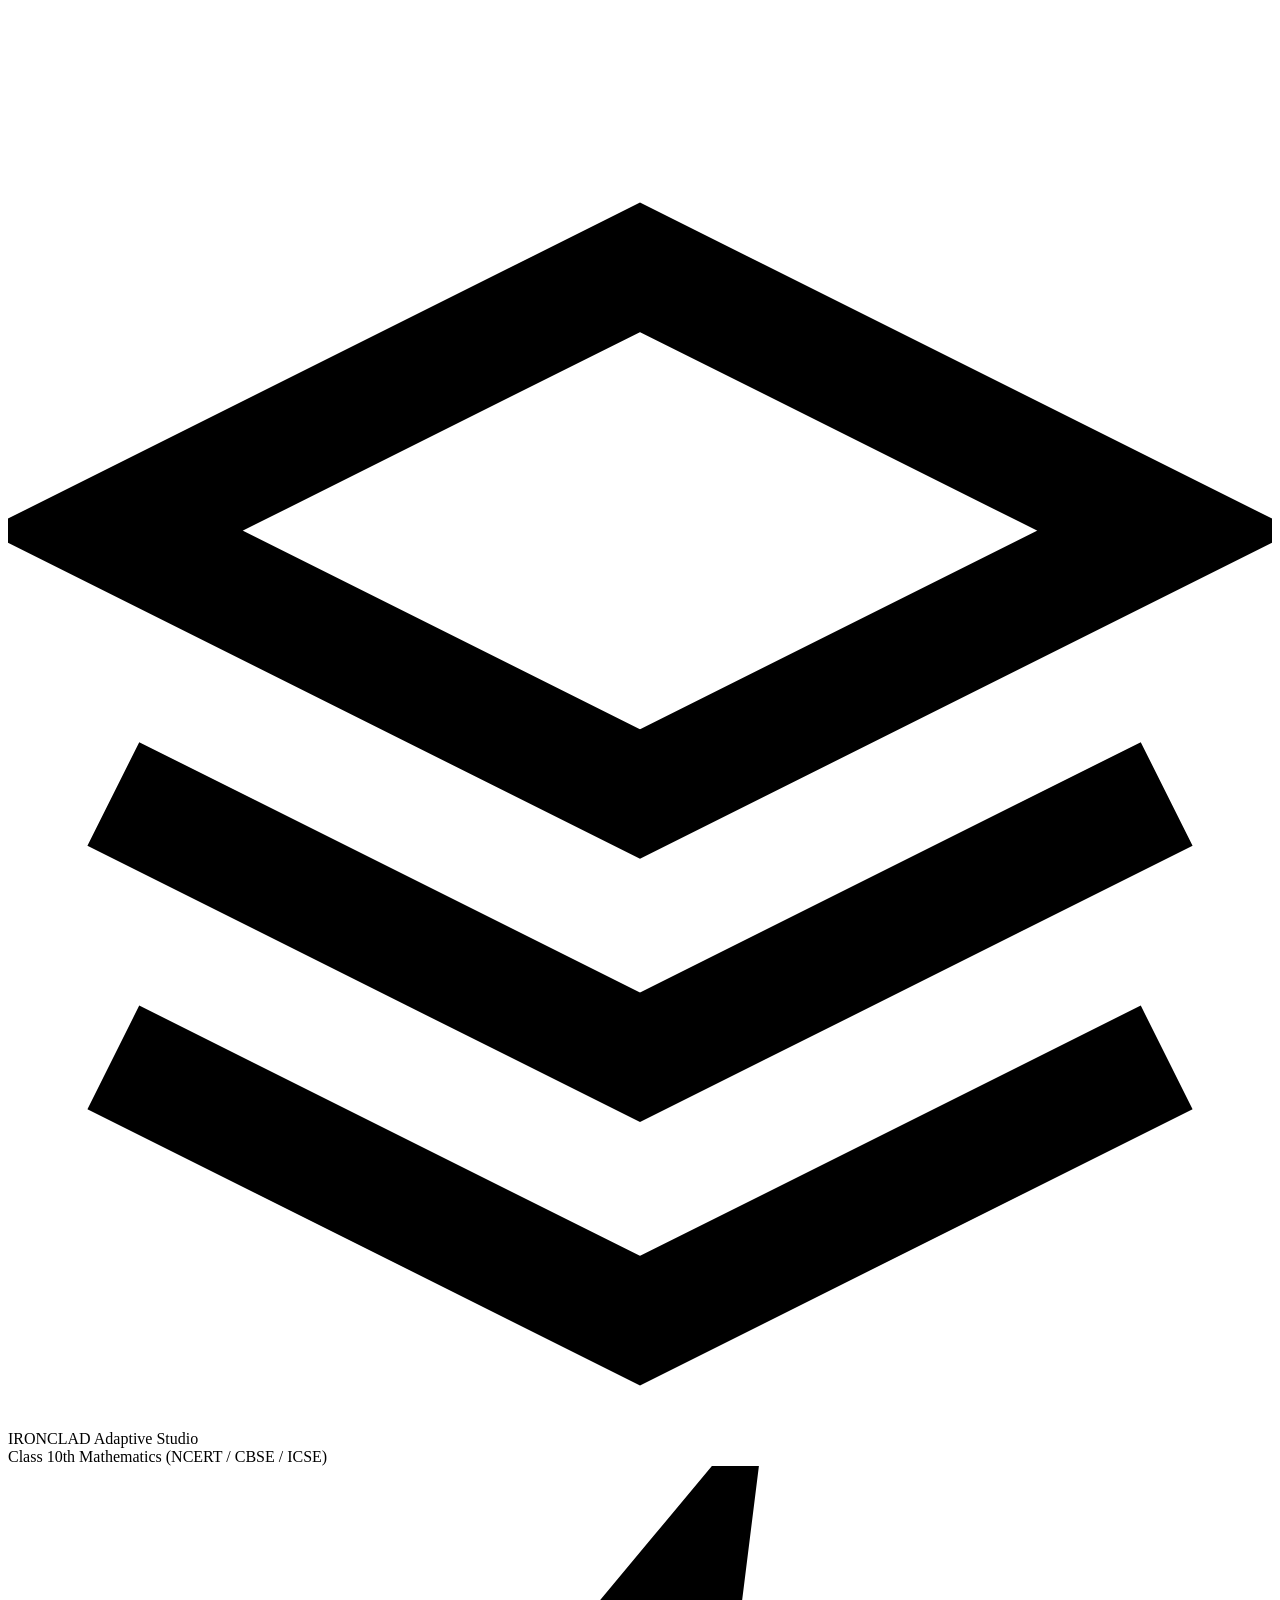
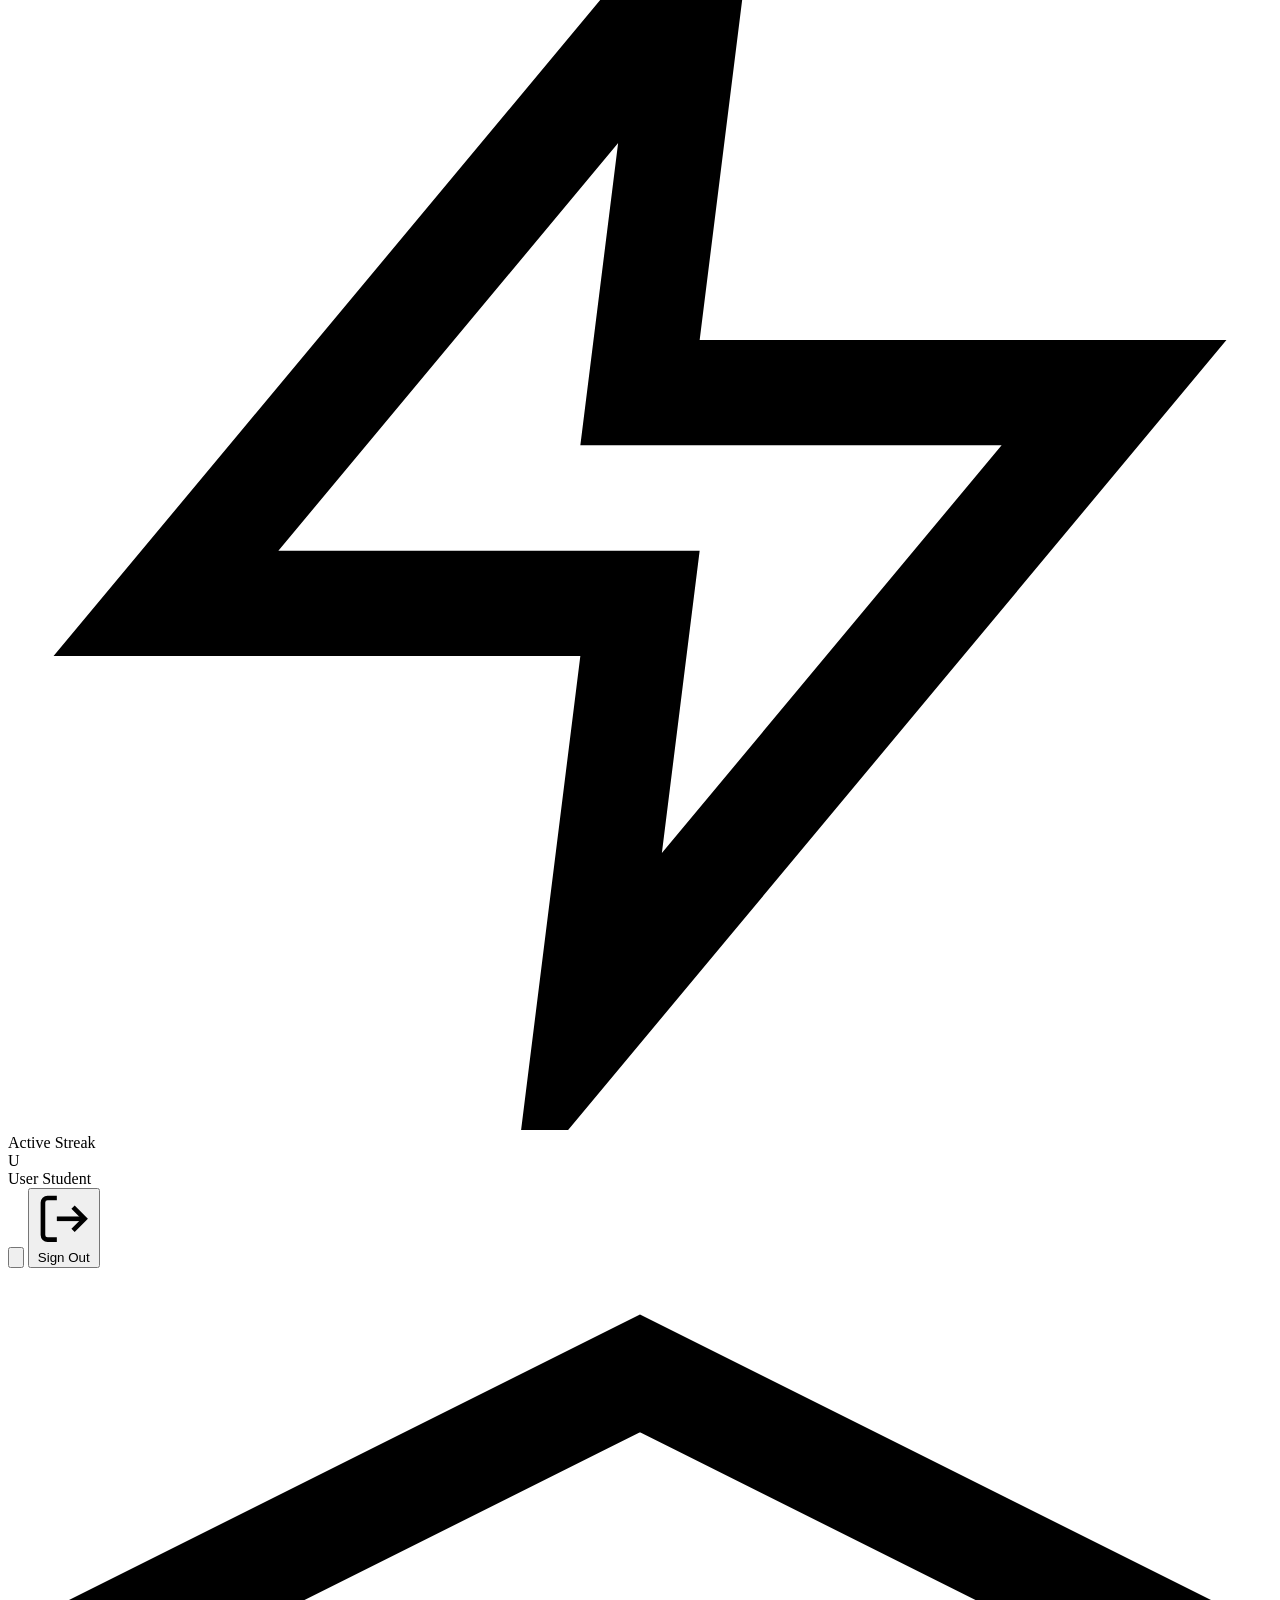
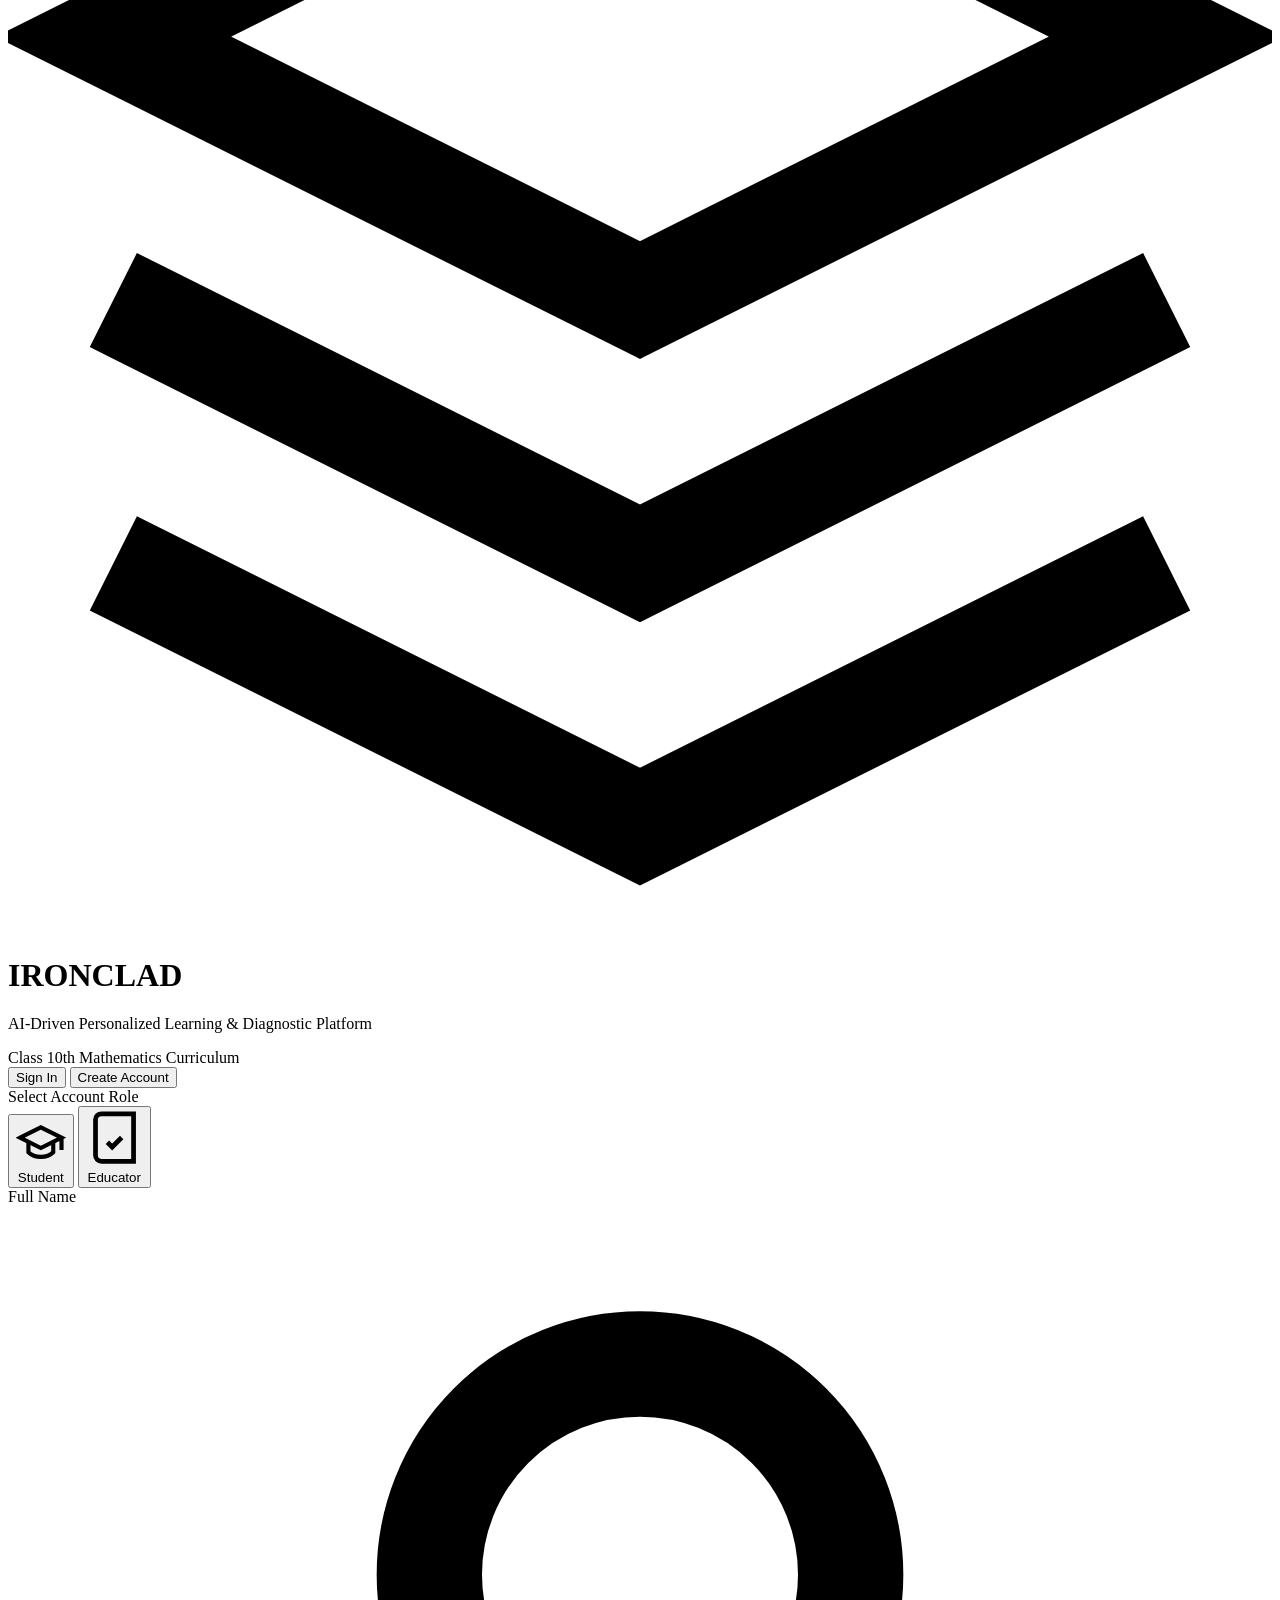
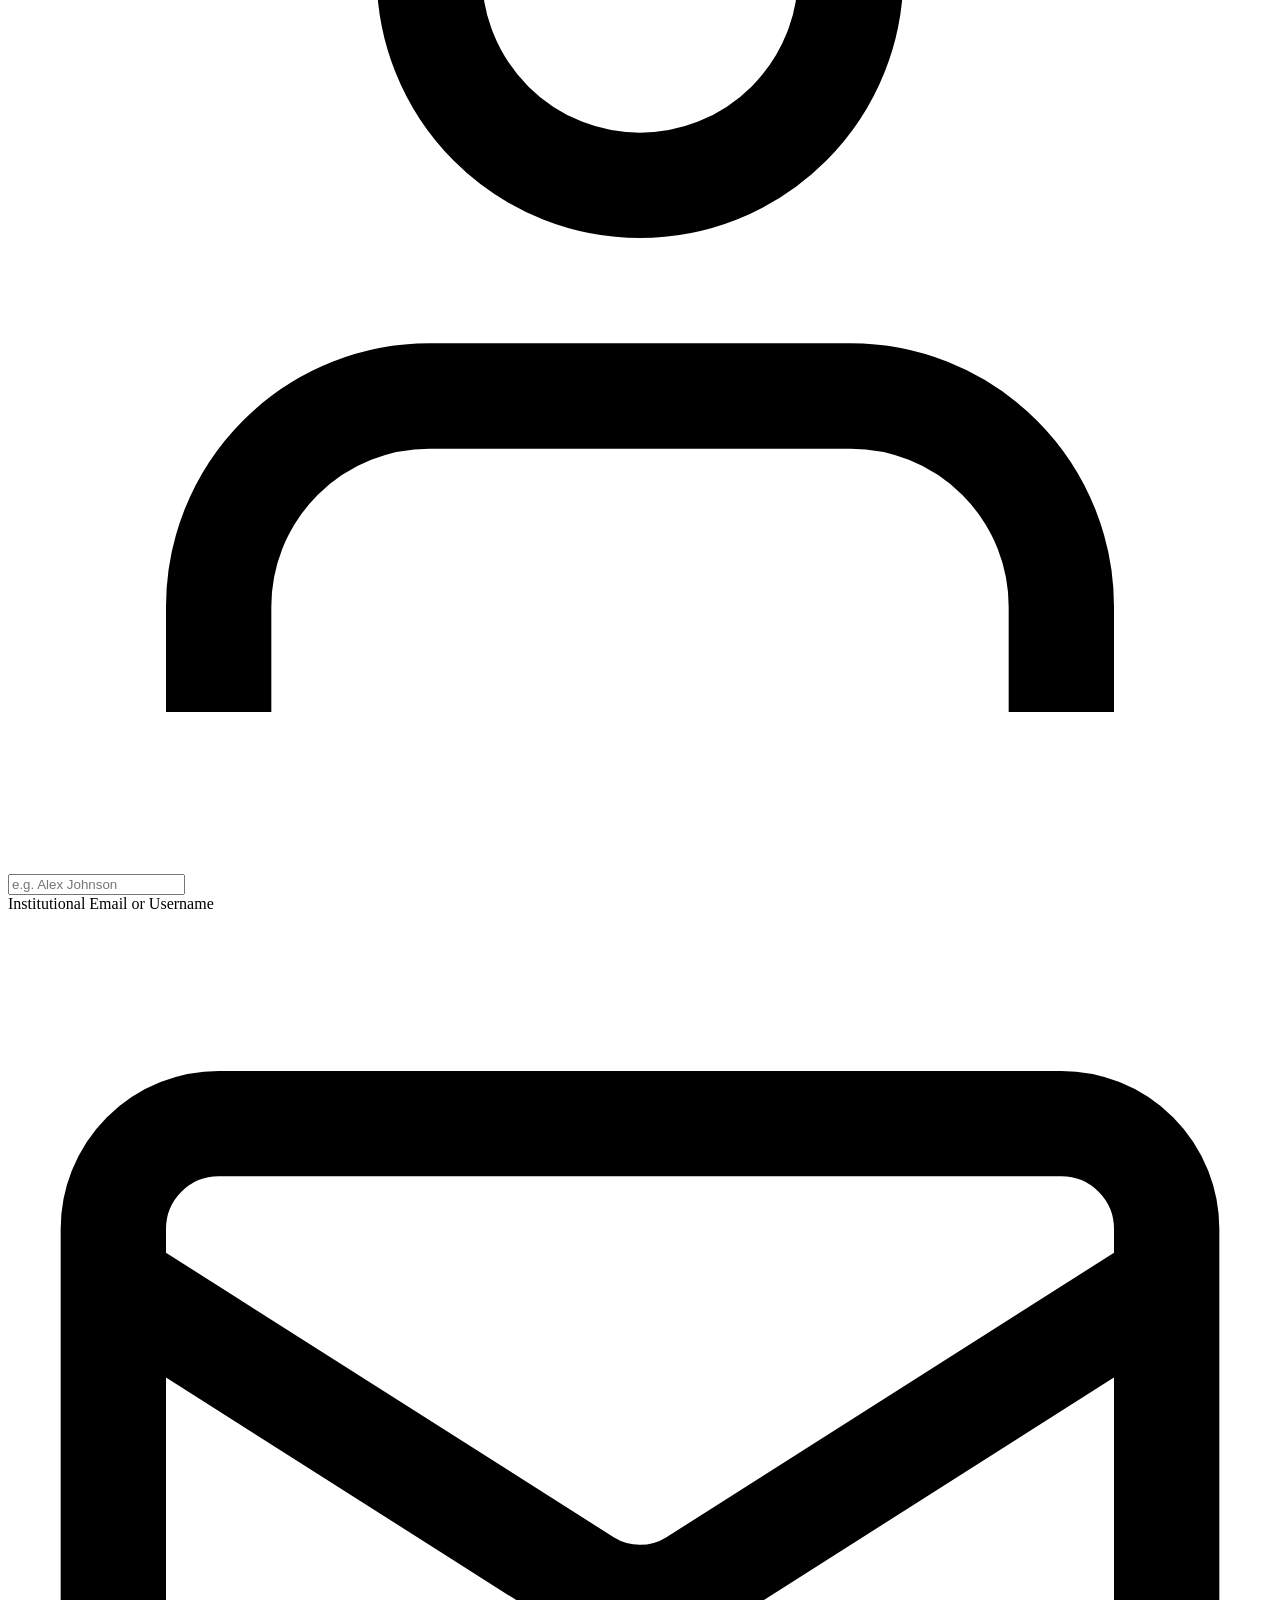
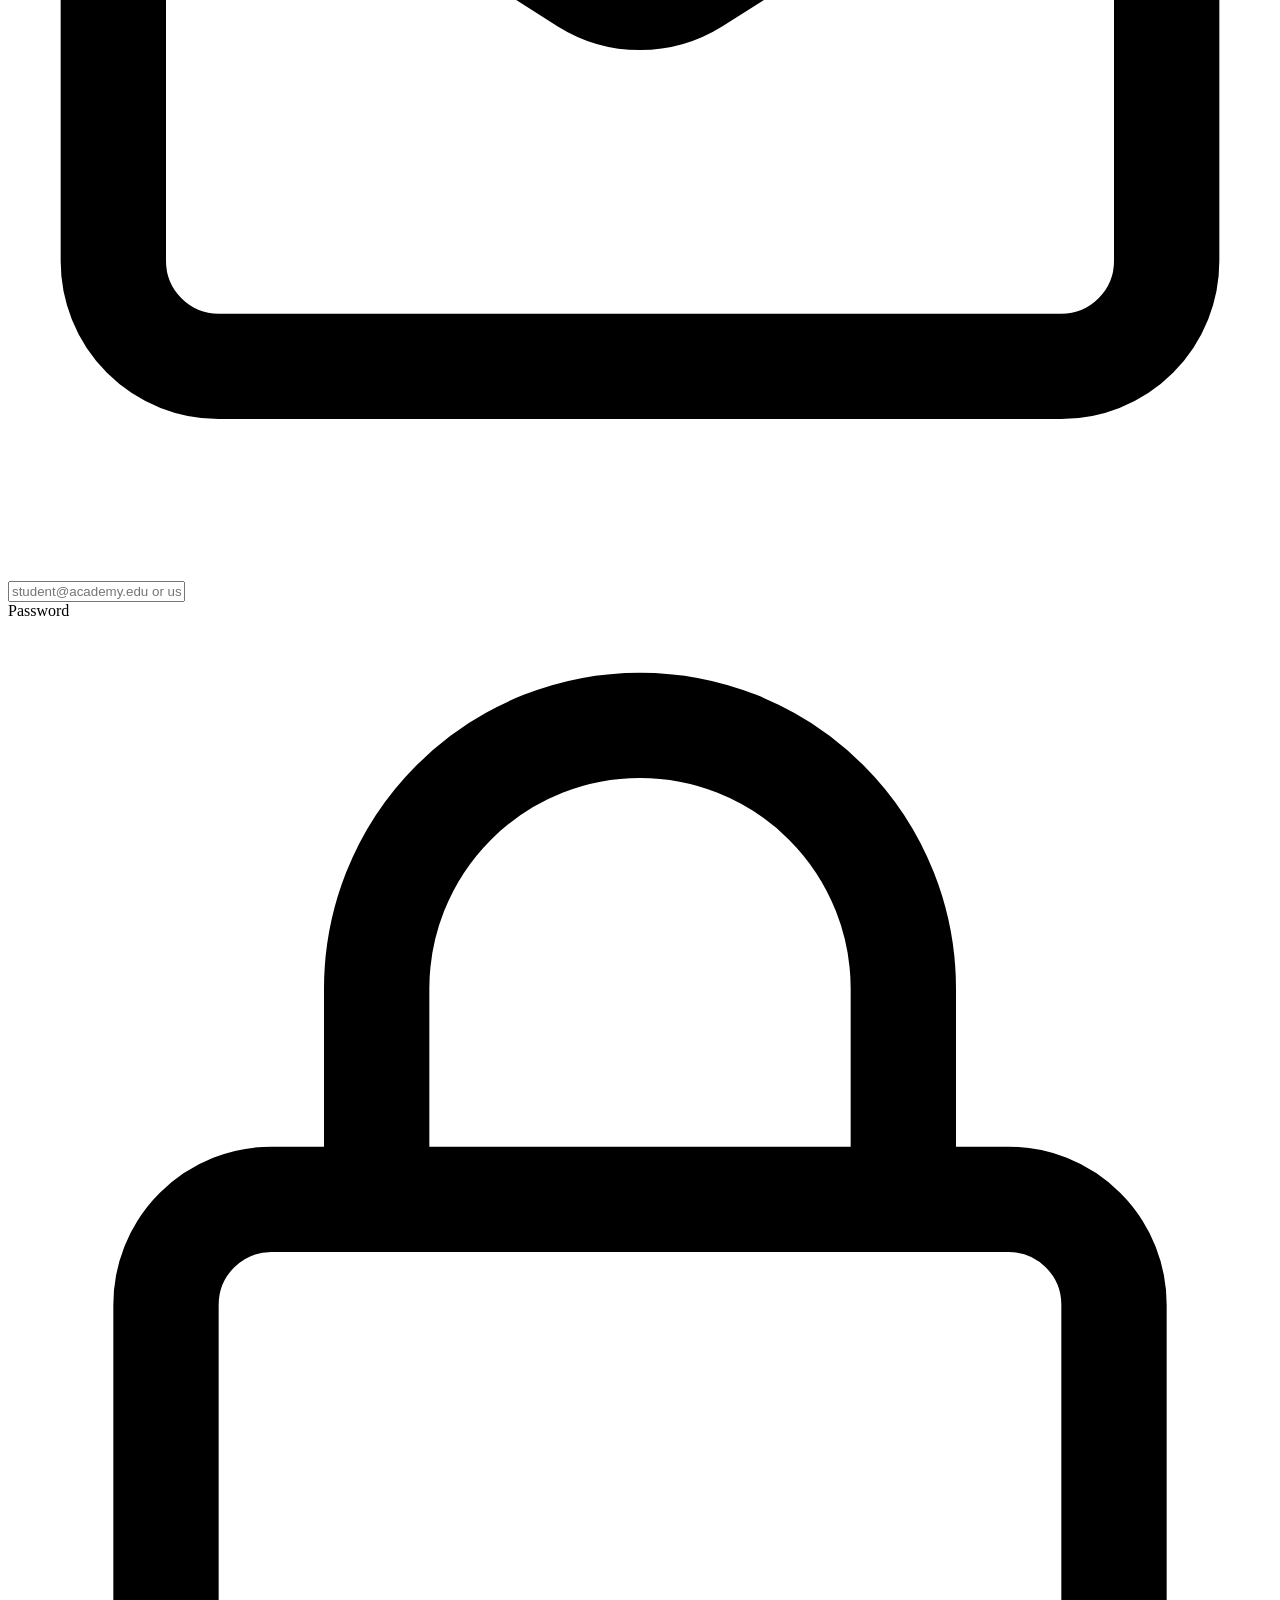
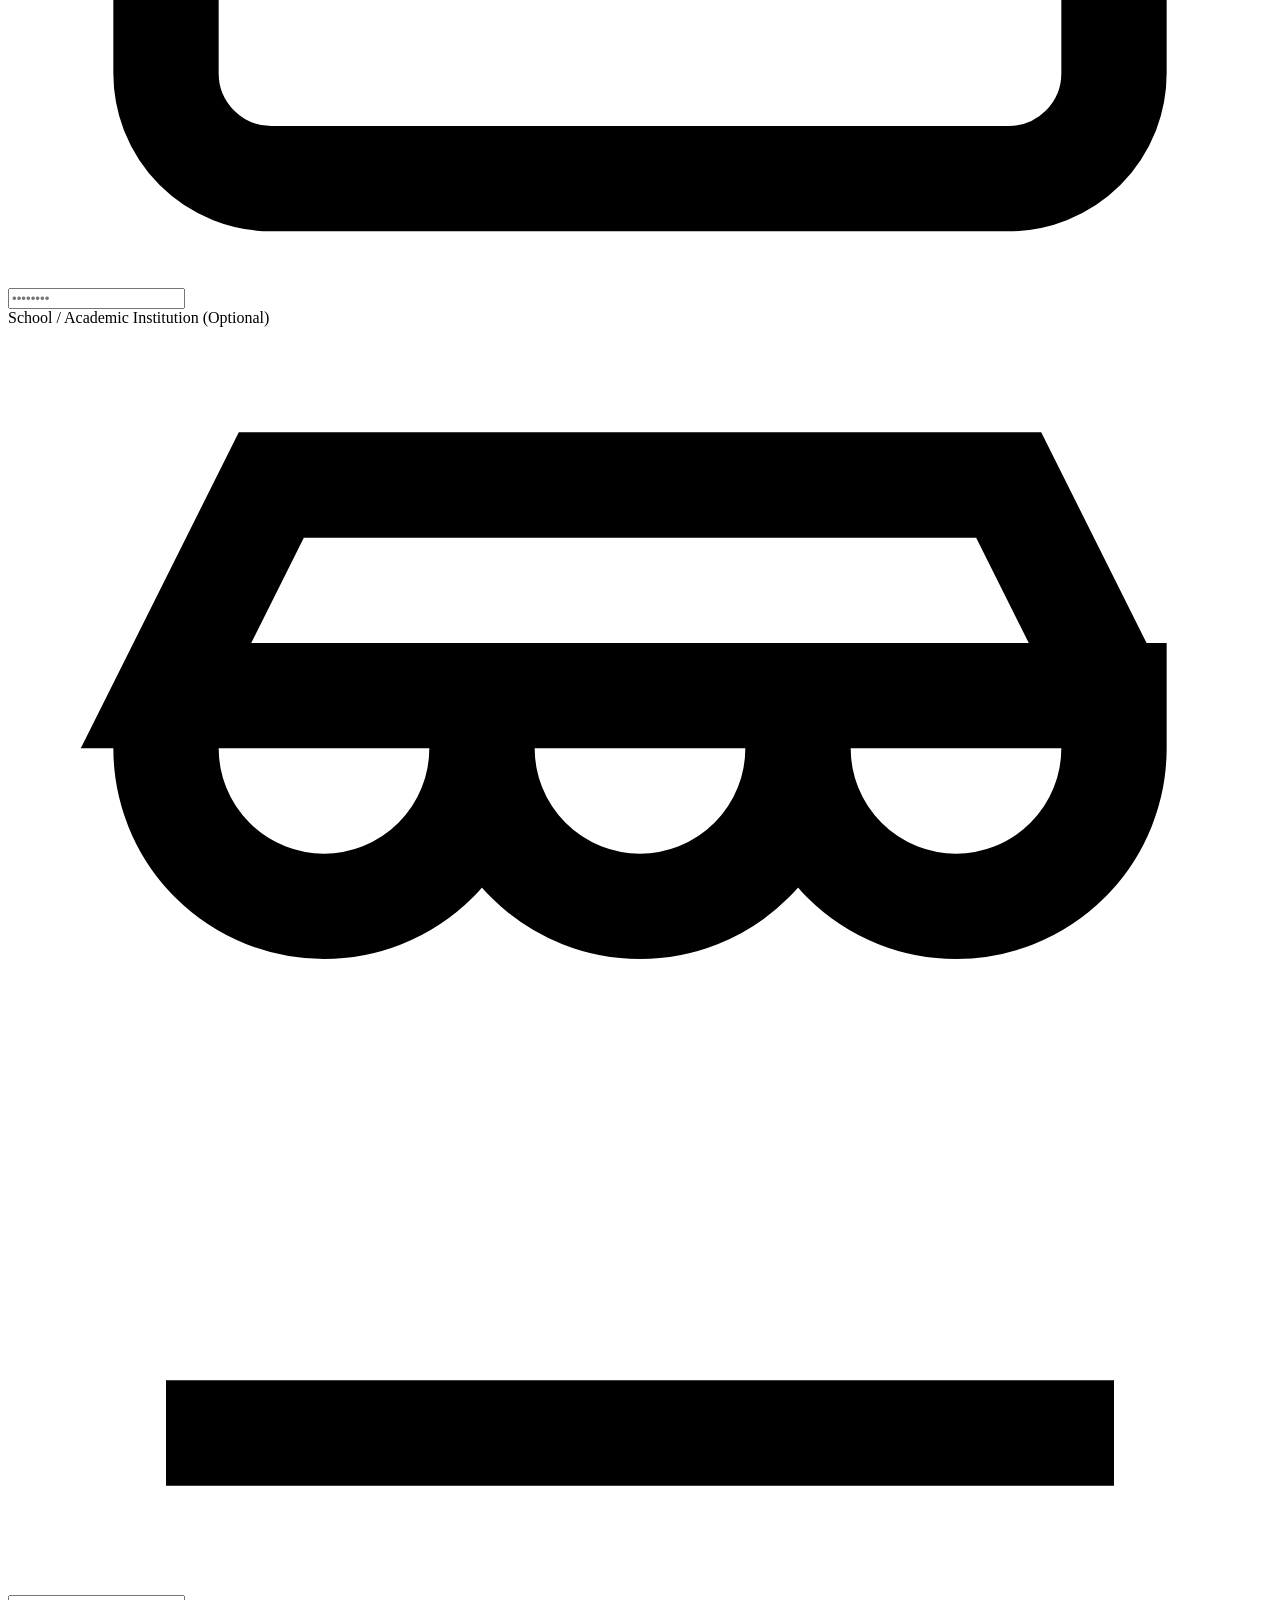
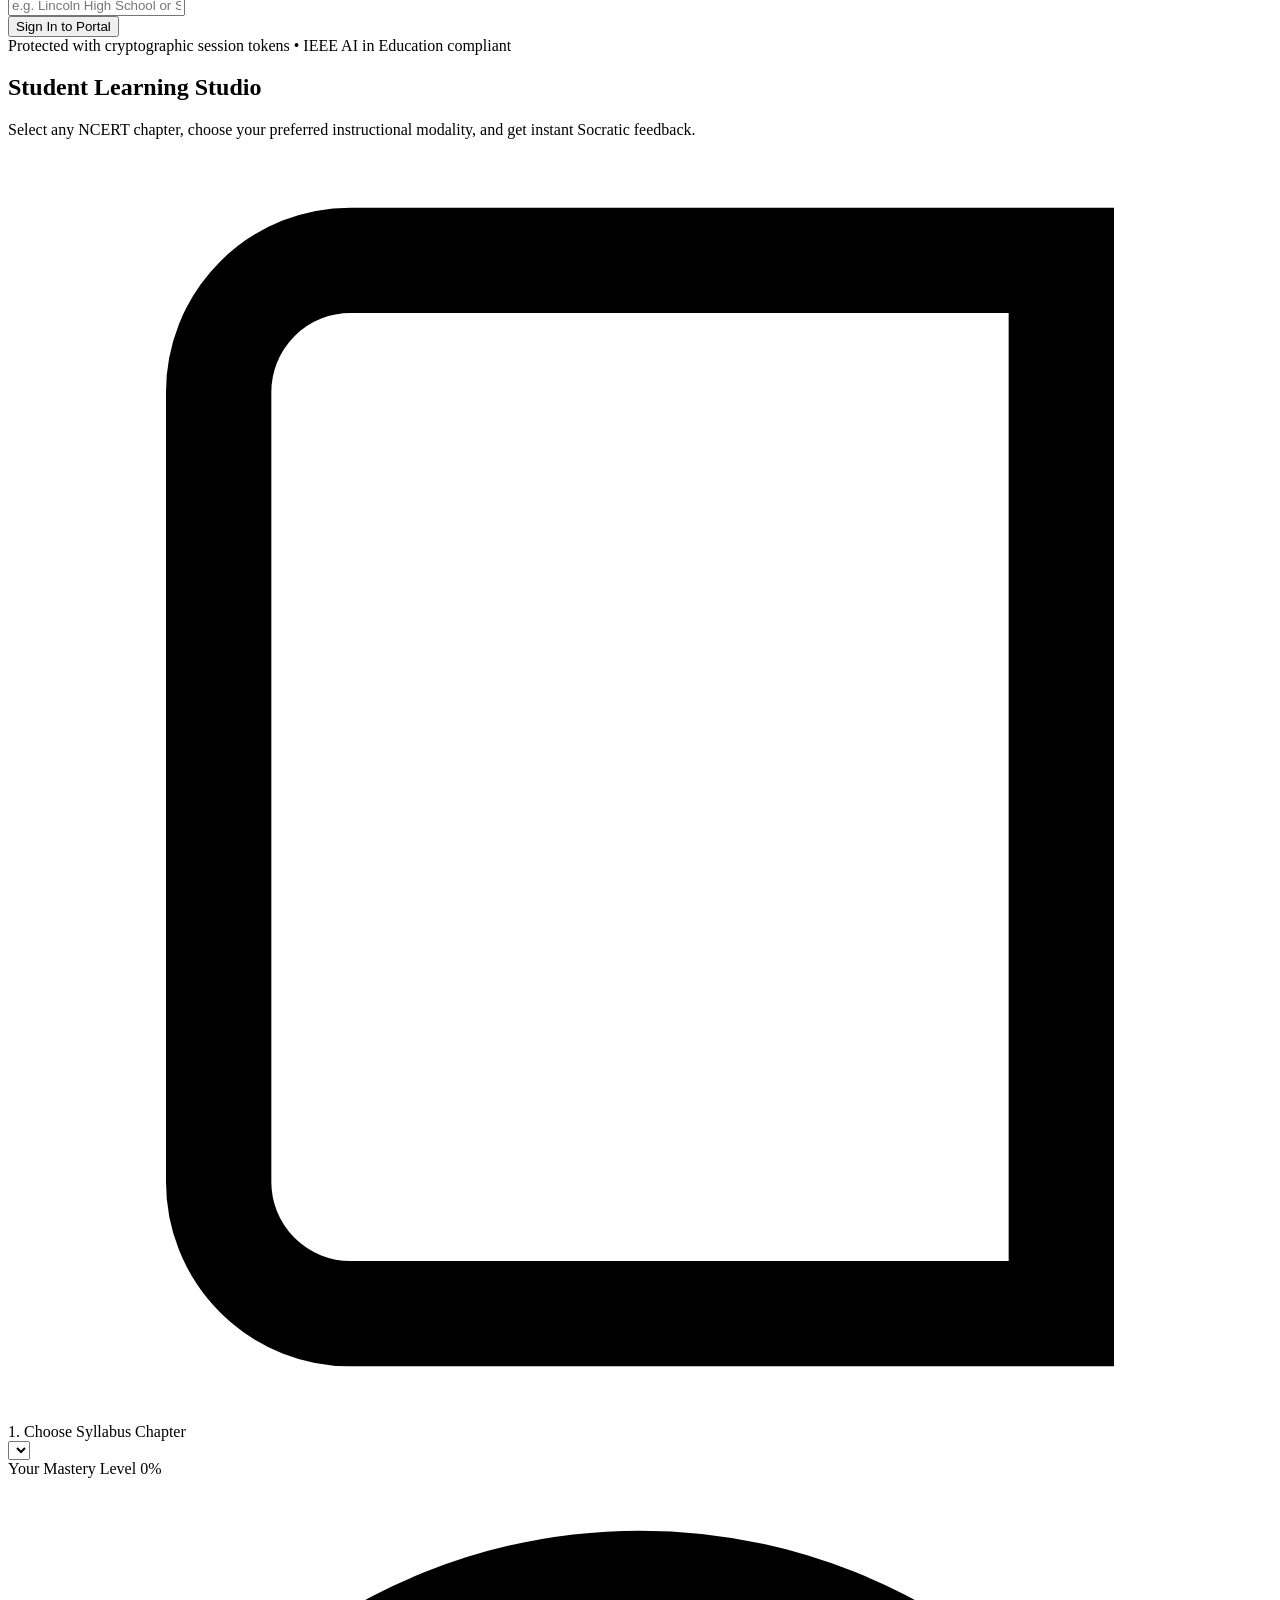
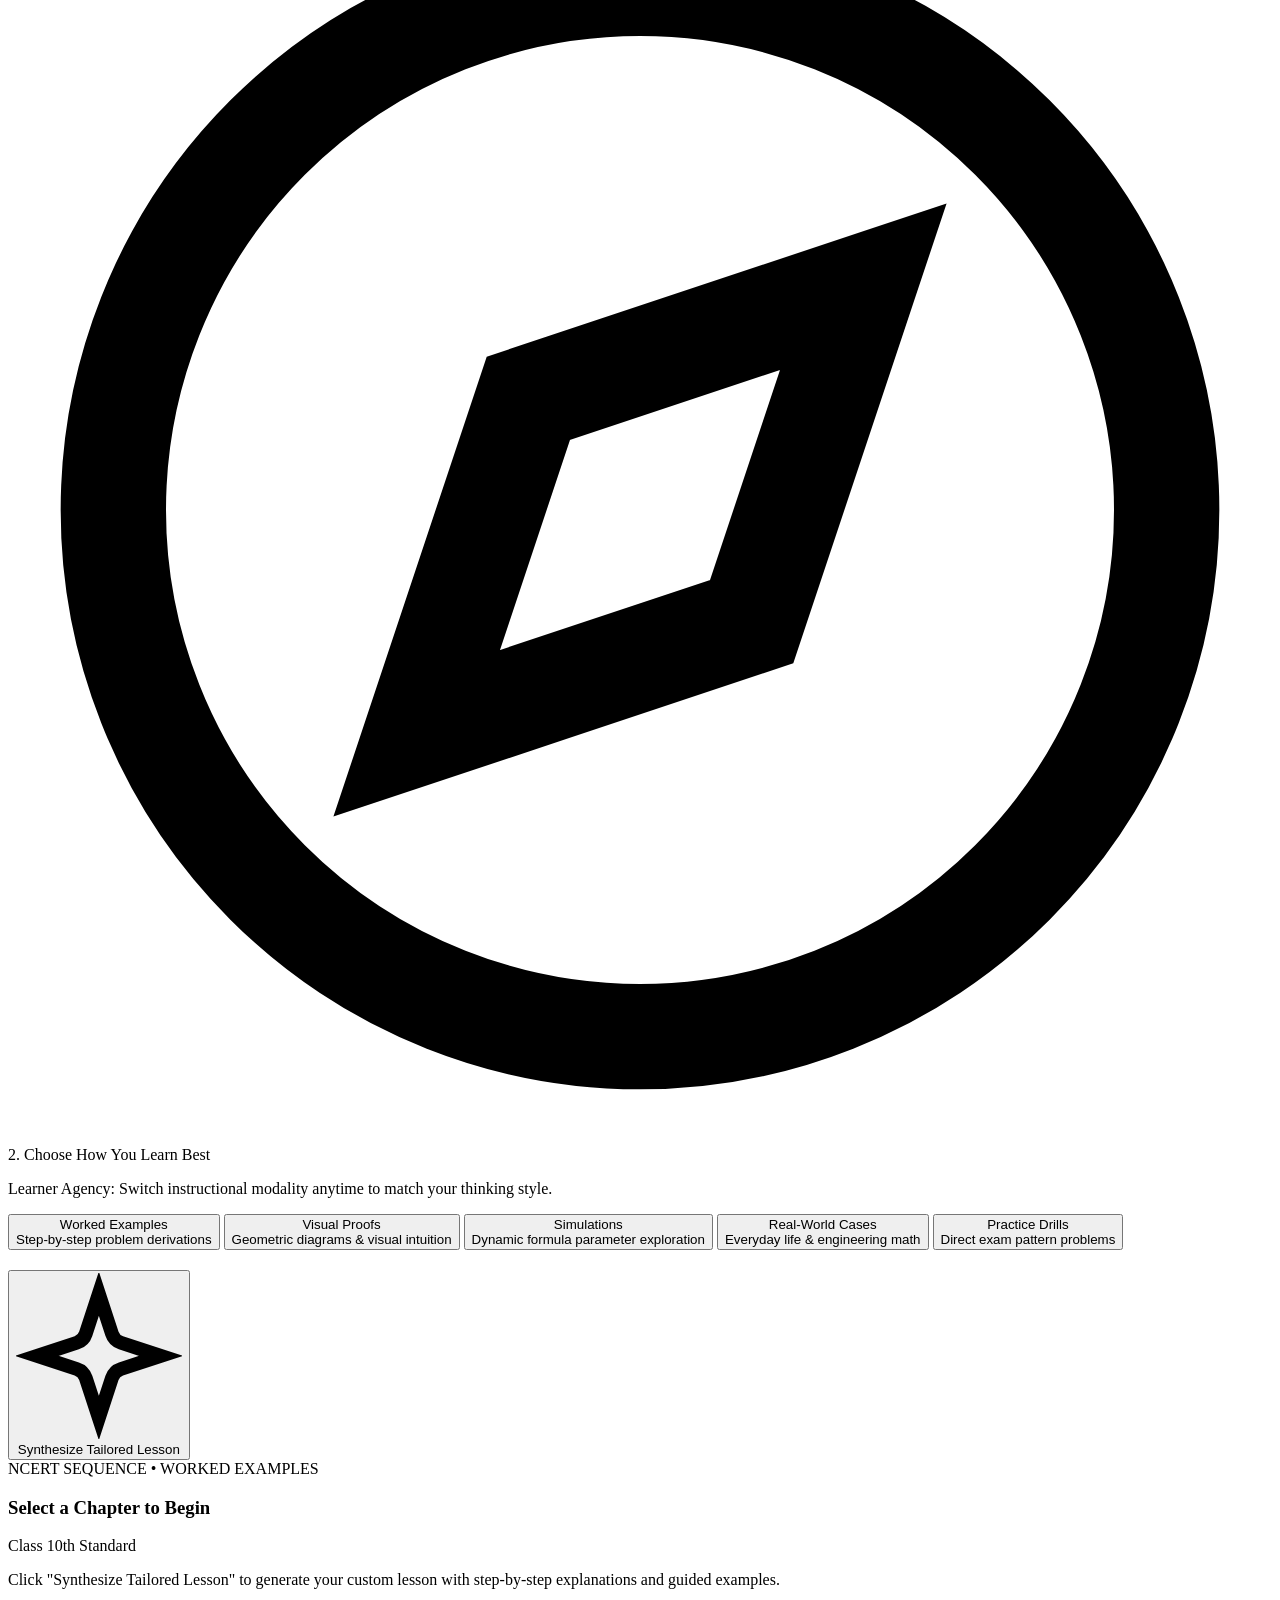
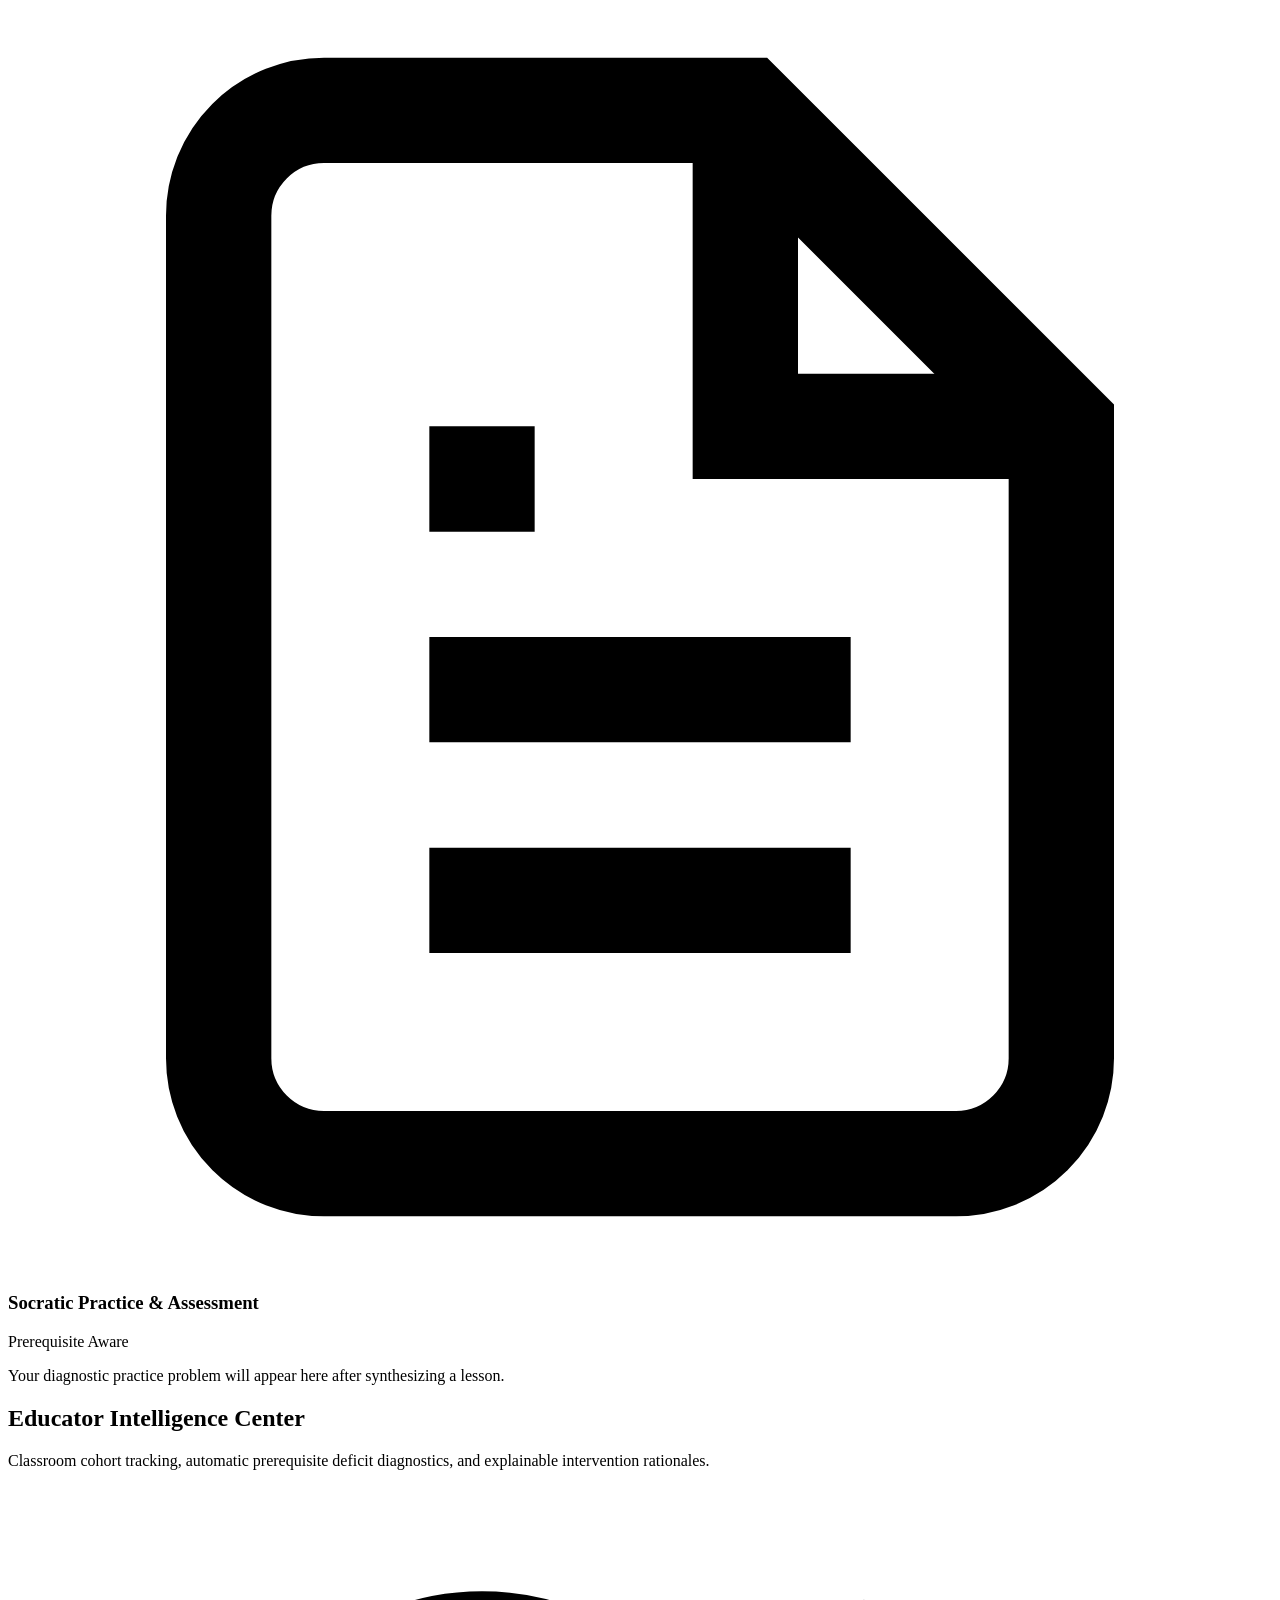
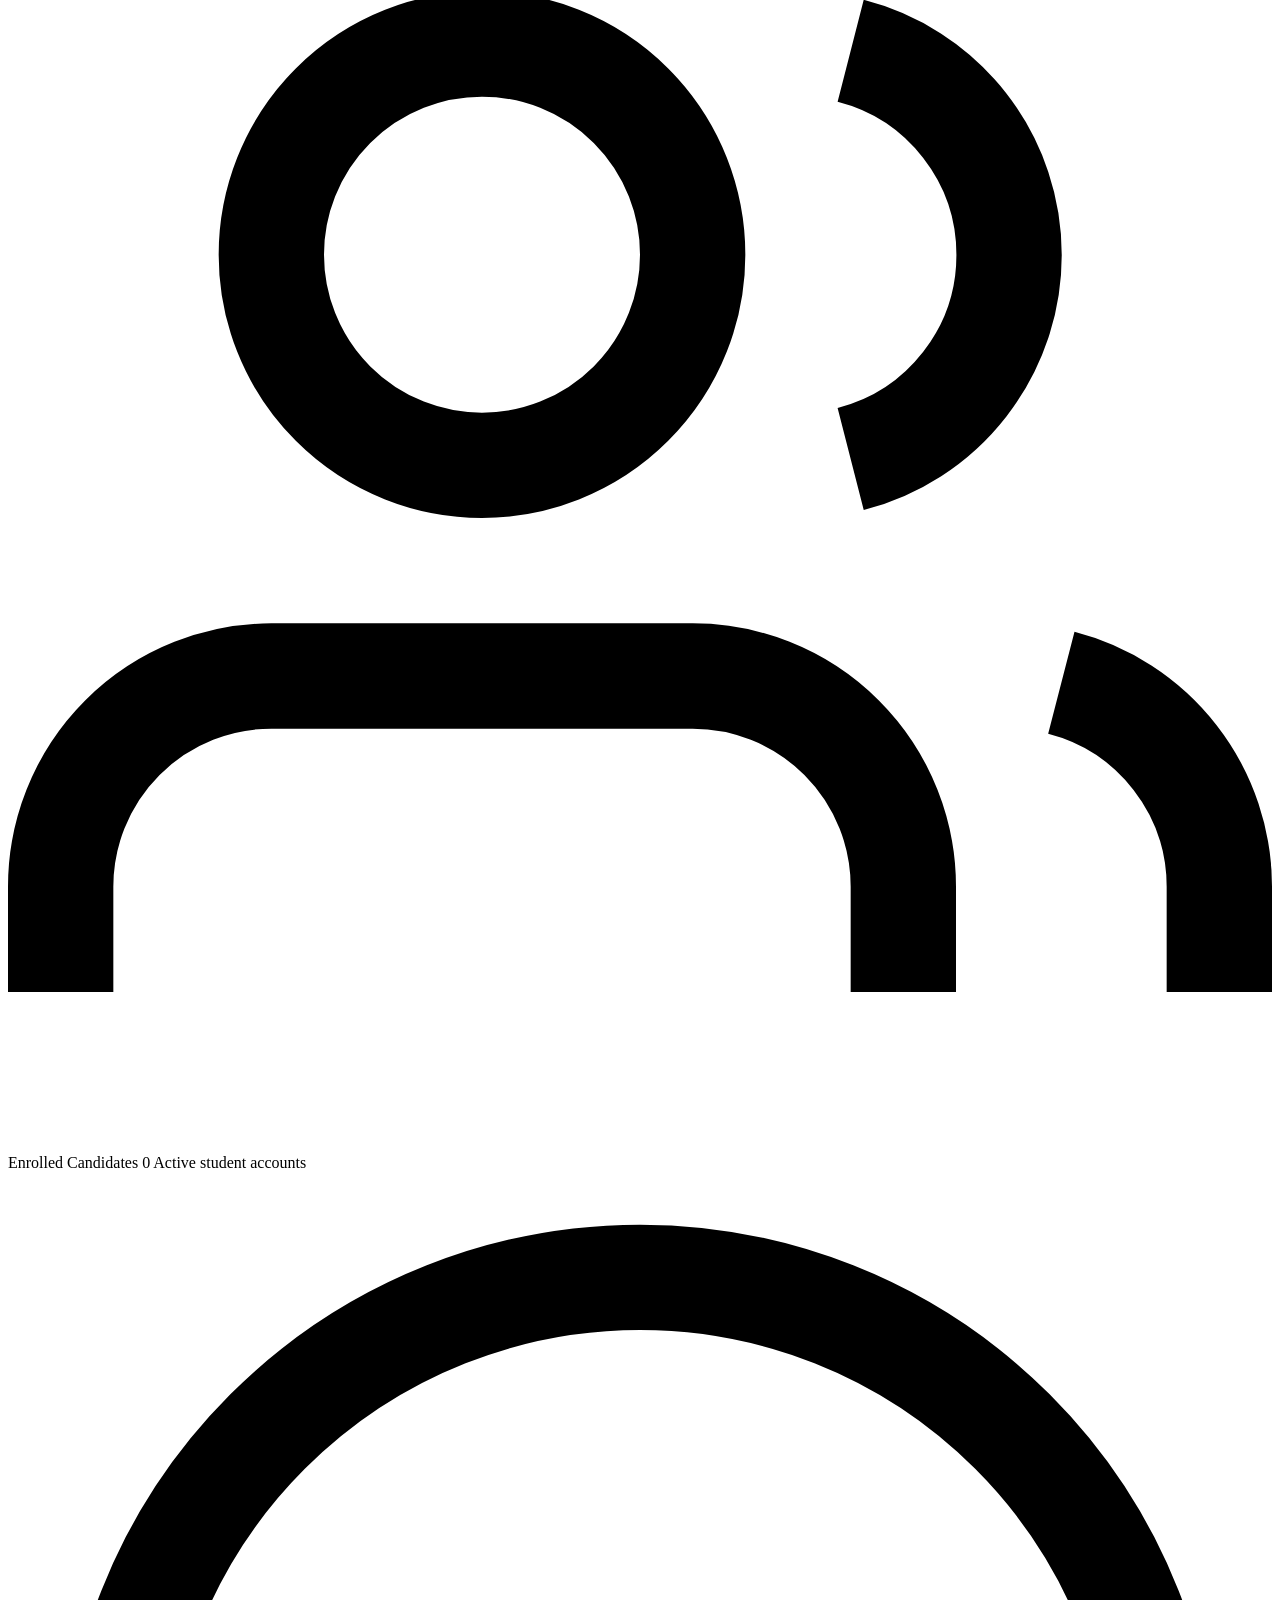
==== commit 14d971b9: "feat(frontend): upgrade learning layer with lite theme, 3D canvas animation, dynamic auth, and clean" ====
--- a/public/index.html
+++ b/public/index.html
@@ -3,197 +3,350 @@
 <head>
   <meta charset="UTF-8">
   <meta name="viewport" content="width=device-width, initial-scale=1.0">
-  <title>IRONCLAD — Class 10th Mathematics AI Personalized Learning</title>
-  <meta name="description" content="AI Personalized Learning Platform for Class 10th Mathematics (CBSE / ICSE / State Boards) featuring Socratic Assessment, Upstream Prerequisite Diagnosis, and Explainable Educator Analytics.">
+  <title>IRONCLAD — AI Personalized Mathematics Learning Platform</title>
+  <meta name="description" content="AI Personalized Learning Platform for Class 10th Mathematics featuring Socratic Assessment, Upstream Prerequisite Diagnosis, and Explainable Educator Analytics.">
   <link rel="preconnect" href="https://fonts.googleapis.com">
   <link rel="preconnect" href="https://fonts.gstatic.com" crossorigin>
   <link href="https://fonts.googleapis.com/css2?family=Plus+Jakarta+Sans:wght@400;500;600;700;800&family=JetBrains+Mono:wght@400;500;600&display=swap" rel="stylesheet">
   <link rel="stylesheet" href="/styles.css">
 </head>
-<body class="dark-theme">
-
-  <!-- ========================================================================= -->
-  <!-- 1. AUTHENTICATION & LOGIN SCREEN (MUTUALLY EXCLUSIVE)                     -->
-  <!-- ========================================================================= -->
-  <div id="authScreen" class="portal-view active">
-    <div class="auth-wrapper">
-      <div class="auth-card">
-        <div class="auth-brand">
-          <div class="auth-icon-badge">
-            <svg class="svg-icon lg" viewBox="0 0 24 24" fill="none" stroke="currentColor" stroke-width="2">
-              <path d="M12 22s8-4 8-10V5l-8-3-8 3v7c0 6 8 10 8 10z"/>
-            </svg>
-          </div>
-          <h1>IRONCLAD</h1>
-          <p class="auth-subtitle">AI-Driven Personalized Learning Platform</p>
-          <div class="curriculum-badge">Class 10th Mathematics &bull; CBSE / ICSE / State Boards</div>
-        </div>
-
-        <!-- Role Selector Tabs -->
-        <div class="role-tabs">
-          <button id="roleTeacherTab" class="role-tab active" data-role="teacher">
-            <svg class="svg-icon sm" viewBox="0 0 24 24" fill="none" stroke="currentColor" stroke-width="2">
-              <path d="M4 19.5v-15A2.5 2.5 0 0 1 6.5 2H20v20H6.5a2.5 2.5 0 0 1-2.5-2.5Z"/>
-              <path d="M6 6h10"/>
-              <path d="M6 10h10"/>
-              <path d="m9 14 2 2 4-4"/>
-            </svg>
-            Educator Portal
-          </button>
-          <button id="roleStudentTab" class="role-tab" data-role="student">
-            <svg class="svg-icon sm" viewBox="0 0 24 24" fill="none" stroke="currentColor" stroke-width="2">
-              <path d="M22 10v6M2 10l10-5 10 5-10 5z"/>
-              <path d="M6 12v5c3 3 9 3 12 0v-5"/>
-            </svg>
-            Student Portal
-          </button>
-        </div>
-
-        <!-- Auth Form -->
-        <form id="loginForm" class="auth-form" onsubmit="return false;">
-          <div class="form-group">
-            <label for="authUsername">Institutional Username or Email</label>
-            <div class="input-with-icon">
-              <svg class="svg-icon input-icon" viewBox="0 0 24 24" fill="none" stroke="currentColor" stroke-width="2">
-                <path d="M19 21v-2a4 4 0 0 0-4-4H9a4 4 0 0 0-4 4v2"/>
-                <circle cx="12" cy="7" r="4"/>
-              </svg>
-              <input type="text" id="authUsername" class="auth-input" placeholder="e.g. teacher@school.edu" required autocomplete="username">
-            </div>
-          </div>
-
-          <div class="form-group">
-            <label for="authPassword">Access Password</label>
-            <div class="input-with-icon">
-              <svg class="svg-icon input-icon" viewBox="0 0 24 24" fill="none" stroke="currentColor" stroke-width="2">
-                <rect x="3" y="11" width="18" height="11" rx="2" ry="2"/>
-                <path d="M7 11V7a5 5 0 0 1 10 0v4"/>
-              </svg>
-              <input type="password" id="authPassword" class="auth-input" placeholder="••••••••" required autocomplete="current-password">
-            </div>
-          </div>
-
-          <div id="authErrorMessage" class="auth-error-banner hidden"></div>
-
-          <button type="submit" id="loginSubmitBtn" class="action-btn primary auth-btn">
-            Authenticate to Portal
-          </button>
-        </form>
-
-        <!-- Quick 1-Click Evaluation Shortcuts -->
-        <div class="demo-access-divider">
-          <span>Quick Evaluation Access</span>
-        </div>
-
-        <div class="demo-buttons-grid">
-          <button id="quickDemoTeacher" class="demo-quick-btn teacher-demo">
-            <div class="demo-btn-title">
-              <svg class="svg-icon sm" viewBox="0 0 24 24" fill="none" stroke="currentColor" stroke-width="2">
-                <path d="M4 19.5v-15A2.5 2.5 0 0 1 6.5 2H20v20H6.5a2.5 2.5 0 0 1-2.5-2.5Z"/>
-                <path d="m9 14 2 2 4-4"/>
-              </svg>
-              Dr. Sunita Sharma
-            </div>
-            <div class="demo-btn-desc">HOD Mathematics &bull; Class 10 Command Center</div>
-          </button>
-
-          <button id="quickDemoPriya" class="demo-quick-btn student-demo">
-            <div class="demo-btn-title">
-              <svg class="svg-icon sm" viewBox="0 0 24 24" fill="none" stroke="currentColor" stroke-width="2">
-                <path d="M22 10v6M2 10l10-5 10 5-10 5z"/>
-                <path d="M6 12v5c3 3 9 3 12 0v-5"/>
-              </svg>
-              Priya Sharma
-            </div>
-            <div class="demo-btn-desc">Class 10-A &bull; Quadratics / Polynomials Struggle Case</div>
-          </button>
-
-          <button id="quickDemoAarav" class="demo-quick-btn student-demo secondary">
-            <div class="demo-btn-title">Aarav Patel</div>
-            <div class="demo-btn-desc">Class 10-A &bull; High Performer</div>
-          </button>
-
-          <button id="quickDemoRohit" class="demo-quick-btn student-demo secondary">
-            <div class="demo-btn-title">Rohit Verma</div>
-            <div class="demo-btn-desc">Class 10-B &bull; Triangles Similarity Misconception</div>
-          </button>
-        </div>
-
-        <div class="auth-footer-note">
-          Compliant with IEEE / UNESCO AI in Education Ethical Scaffolding Standards
-        </div>
-      </div>
-    </div>
-  </div>
-
-
-  <!-- ========================================================================= -->
-  <!-- 2. TEACHER PORTAL — EDUCATOR COMMAND CENTER (MUTUALLY EXCLUSIVE)          -->
-  <!-- ========================================================================= -->
-  <div id="teacherPortal" class="portal-view">
-    <!-- Teacher Header -->
-    <header class="app-header teacher-header">
-      <div class="header-left">
-        <div class="logo-badge">
-          <svg class="svg-icon" viewBox="0 0 24 24" fill="none" stroke="currentColor" stroke-width="2">
-            <path d="M12 22s8-4 8-10V5l-8-3-8 3v7c0 6 8 10 8 10z"/>
+<body class="lite-theme">
+
+  <!-- ========================================================================= -->
+  <!-- 3D ANIMATION BACKGROUND CANVAS                                            -->
+  <!-- ========================================================================= -->
+  <canvas id="bg3dCanvas"></canvas>
+
+  <!-- ========================================================================= -->
+  <!-- TOP APPLICATION NAVBAR (SHOWN WHEN AUTHENTICATED)                         -->
+  <!-- ========================================================================= -->
+  <nav id="appNav" class="app-navbar hidden">
+    <div class="nav-container">
+      <div class="nav-left">
+        <div class="brand-badge">
+          <div class="brand-prism-icon">
+            <svg class="svg-icon" viewBox="0 0 24 24" fill="none" stroke="currentColor" stroke-width="2.2">
+              <polygon points="12 2 2 7 12 12 22 7 12 2"/>
+              <polyline points="2 17 12 22 22 17"/>
+              <polyline points="2 12 12 17 22 12"/>
+            </svg>
+          </div>
+          <div class="brand-text">
+            <span class="brand-title">IRONCLAD</span>
+            <span id="navRoleTag" class="role-pill">Adaptive Studio</span>
+          </div>
+        </div>
+        <div class="curriculum-indicator">
+          <span class="curriculum-dot"></span>
+          <span class="curriculum-name">Class 10th Mathematics (NCERT / CBSE / ICSE)</span>
+        </div>
+      </div>
+
+      <div class="nav-right">
+        <!-- Student Streak (shown for student) -->
+        <div id="navStudentStreak" class="streak-pill hidden">
+          <svg class="svg-icon sm text-amber" viewBox="0 0 24 24" fill="none" stroke="currentColor" stroke-width="2">
+            <polygon points="13 2 3 14 12 14 11 22 21 10 12 10 13 2"/>
           </svg>
-          <span class="logo-title">IRONCLAD</span>
-          <span class="role-tag teacher-tag">Educator Intelligence Center</span>
-        </div>
-        <div class="institution-meta">
-          <span class="meta-label">Class 10th Mathematics</span>
-          <span class="meta-sub">Delhi Public School &bull; CBSE / ICSE Division</span>
-        </div>
-      </div>
-
-      <div class="header-right">
-        <div class="user-profile-badge">
-          <div class="profile-avatar teacher-avatar">
-            <svg class="svg-icon sm" viewBox="0 0 24 24" fill="none" stroke="currentColor" stroke-width="2">
-              <path d="M4 19.5v-15A2.5 2.5 0 0 1 6.5 2H20v20H6.5a2.5 2.5 0 0 1-2.5-2.5Z"/>
-            </svg>
-          </div>
-          <div class="profile-details">
-            <span id="teacherProfileName" class="profile-name">Dr. Sunita Sharma</span>
-            <span class="profile-role">HOD Mathematics</span>
-          </div>
-        </div>
-        <button id="teacherLogoutBtn" class="logout-btn" title="Sign out of Educator Portal">
+          <span id="streakCountText">Active Streak</span>
+        </div>
+
+        <!-- User Profile Pill -->
+        <div class="user-pill">
+          <div id="navUserAvatar" class="avatar-circle">U</div>
+          <div class="user-meta">
+            <span id="navUserName" class="user-display-name">User</span>
+            <span id="navUserRole" class="user-display-role">Student</span>
+          </div>
+        </div>
+
+        <!-- Refresh Button (Teacher only) -->
+        <button id="navRefreshBtn" class="icon-action-btn hidden" title="Refresh Analytics">
+          <svg class="svg-icon sm" viewBox="0 0 24 24" fill="none" stroke="currentColor" stroke-width="2">
+            <path d="M3 12a9 9 0 0 1 15-6.7L21 8"/>
+            <path d="M21 3v5h-5"/>
+            <path d="M21 12a9 9 0 0 1-15 6.7L3 16"/>
+            <path d="M3 21v-5h5"/>
+          </svg>
+        </button>
+
+        <!-- Sign Out Button -->
+        <button id="globalSignOutBtn" class="signout-btn" title="Sign out of account">
           <svg class="svg-icon sm" viewBox="0 0 24 24" fill="none" stroke="currentColor" stroke-width="2">
             <path d="M9 21H5a2 2 0 0 1-2-2V5a2 2 0 0 1 2-2h4"/>
             <polyline points="16 17 21 12 16 7"/>
             <line x1="21" y1="12" x2="9" y2="12"/>
           </svg>
-          Sign Out
+          <span>Sign Out</span>
         </button>
       </div>
-    </header>
-
-    <!-- Teacher Body -->
-    <main class="portal-main">
-      <div class="view-header">
+    </div>
+  </nav>
+
+  <!-- ========================================================================= -->
+  <!-- 1. AUTHENTICATION & REGISTRATION SCREEN                                   -->
+  <!-- ========================================================================= -->
+  <main id="authScreen" class="portal-view active">
+    <div class="auth-center-container">
+      <div class="auth-card">
+        <!-- Brand Header -->
+        <div class="auth-header">
+          <div class="auth-logo-badge">
+            <svg class="svg-icon lg" viewBox="0 0 24 24" fill="none" stroke="currentColor" stroke-width="2">
+              <polygon points="12 2 2 7 12 12 22 7 12 2"/>
+              <polyline points="2 17 12 22 22 17"/>
+              <polyline points="2 12 12 17 22 12"/>
+            </svg>
+          </div>
+          <h1>IRONCLAD</h1>
+          <p class="auth-tagline">AI-Driven Personalized Learning &amp; Diagnostic Platform</p>
+          <div class="auth-subject-pill">Class 10th Mathematics Curriculum</div>
+        </div>
+
+        <!-- Mode Selector: Sign In vs Create Account -->
+        <div class="auth-mode-tabs">
+          <button id="modeSignInTab" class="mode-tab active" type="button">Sign In</button>
+          <button id="modeRegisterTab" class="mode-tab" type="button">Create Account</button>
+        </div>
+
+        <!-- Role Selector: Student vs Educator -->
+        <div class="role-selector-group">
+          <span class="role-selector-label">Select Account Role</span>
+          <div class="role-toggle-grid">
+            <button id="roleStudentToggle" class="role-toggle-btn active" type="button" data-role="student">
+              <svg class="svg-icon sm" viewBox="0 0 24 24" fill="none" stroke="currentColor" stroke-width="2">
+                <path d="M22 10v6M2 10l10-5 10 5-10 5z"/>
+                <path d="M6 12v5c3 3 9 3 12 0v-5"/>
+              </svg>
+              <span>Student</span>
+            </button>
+            <button id="roleTeacherToggle" class="role-toggle-btn" type="button" data-role="teacher">
+              <svg class="svg-icon sm" viewBox="0 0 24 24" fill="none" stroke="currentColor" stroke-width="2">
+                <path d="M4 19.5v-15A2.5 2.5 0 0 1 6.5 2H20v20H6.5a2.5 2.5 0 0 1-2.5-2.5Z"/>
+                <path d="m9 14 2 2 4-4"/>
+              </svg>
+              <span>Educator</span>
+            </button>
+          </div>
+        </div>
+
+        <!-- Dynamic Auth Form -->
+        <form id="authForm" class="auth-form" onsubmit="return false;">
+          <!-- Full Name (Register mode only) -->
+          <div id="authNameFieldGroup" class="form-group hidden">
+            <label for="authFullName">Full Name</label>
+            <div class="input-shell">
+              <svg class="svg-icon input-icon" viewBox="0 0 24 24" fill="none" stroke="currentColor" stroke-width="2">
+                <path d="M20 21v-2a4 4 0 0 0-4-4H8a4 4 0 0 0-4 4v2"/>
+                <circle cx="12" cy="7" r="4"/>
+              </svg>
+              <input type="text" id="authFullName" class="styled-input" placeholder="e.g. Alex Johnson" autocomplete="name">
+            </div>
+          </div>
+
+          <!-- Username / Email -->
+          <div class="form-group">
+            <label id="authUsernameLabel" for="authUsername">Institutional Email or Username</label>
+            <div class="input-shell">
+              <svg class="svg-icon input-icon" viewBox="0 0 24 24" fill="none" stroke="currentColor" stroke-width="2">
+                <rect x="2" y="4" width="20" height="16" rx="2"/>
+                <path d="m22 7-8.97 5.7a1.94 1.94 0 0 1-2.06 0L2 7"/>
+              </svg>
+              <input type="text" id="authUsername" class="styled-input" placeholder="student@academy.edu or username" required autocomplete="username">
+            </div>
+          </div>
+
+          <!-- Password -->
+          <div class="form-group">
+            <label for="authPassword">Password</label>
+            <div class="input-shell">
+              <svg class="svg-icon input-icon" viewBox="0 0 24 24" fill="none" stroke="currentColor" stroke-width="2">
+                <rect x="3" y="11" width="18" height="11" rx="2" ry="2"/>
+                <path d="M7 11V7a5 5 0 0 1 10 0v4"/>
+              </svg>
+              <input type="password" id="authPassword" class="styled-input" placeholder="••••••••" required autocomplete="current-password">
+            </div>
+          </div>
+
+          <!-- Institution / School (Register mode only) -->
+          <div id="authSchoolFieldGroup" class="form-group hidden">
+            <label for="authSchoolName">School / Academic Institution (Optional)</label>
+            <div class="input-shell">
+              <svg class="svg-icon input-icon" viewBox="0 0 24 24" fill="none" stroke="currentColor" stroke-width="2">
+                <path d="M3 21h18"/>
+                <path d="M3 7v1a3 3 0 0 0 6 0V7m0 1a3 3 0 0 0 6 0V7m0 1a3 3 0 0 0 6 0V7H3l2-4h14l2 4"/>
+              </svg>
+              <input type="text" id="authSchoolName" class="styled-input" placeholder="e.g. Lincoln High School or Self-Study">
+            </div>
+          </div>
+
+          <!-- Error & Success Banners -->
+          <div id="authAlertBanner" class="alert-banner hidden"></div>
+
+          <!-- Submit Button -->
+          <button type="submit" id="authSubmitBtn" class="btn-primary auth-submit-btn">
+            Sign In to Portal
+          </button>
+        </form>
+
+        <div class="auth-card-footer">
+          <span>Protected with cryptographic session tokens &bull; IEEE AI in Education compliant</span>
+        </div>
+      </div>
+    </div>
+  </main>
+
+
+  <!-- ========================================================================= -->
+  <!-- 2. STUDENT PORTAL — ADAPTIVE LEARNING STUDIO                              -->
+  <!-- ========================================================================= -->
+  <main id="studentPortal" class="portal-view">
+    <div class="portal-container">
+      <!-- Portal Subheader -->
+      <div class="portal-title-bar">
         <div>
-          <h2>Class 10th Board Exam Mastery &amp; Diagnostic Interventions</h2>
-          <p class="subtitle">Comprehensive NCERT/CBSE cohort tracking, automated root-cause prerequisite diagnosis, and explainable intervention rationales.</p>
-        </div>
-        <div class="header-actions">
-          <button id="refreshTeacherDataBtn" class="action-btn secondary">
-            <svg class="svg-icon sm" viewBox="0 0 24 24" fill="none" stroke="currentColor" stroke-width="2">
-              <path d="M3 12a9 9 0 0 1 15-6.7L21 8"/>
-              <path d="M21 3v5h-5"/>
-              <path d="M21 12a9 9 0 0 1-15 6.7L3 16"/>
-              <path d="M3 21v-5h5"/>
-            </svg>
-            Refresh Analytics
-          </button>
-        </div>
-      </div>
-
-      <!-- KPI Summary Cards -->
-      <section class="kpi-grid">
-        <div class="kpi-card">
-          <div class="kpi-icon-wrapper blue">
+          <h2>Student Learning Studio</h2>
+          <p class="section-desc">Select any NCERT chapter, choose your preferred instructional modality, and get instant Socratic feedback.</p>
+        </div>
+      </div>
+
+      <!-- 2-Column Responsive Workspace -->
+      <div class="student-studio-layout">
+        <!-- Left Panel: Curriculum Navigator & Modality Picker -->
+        <aside class="studio-sidebar">
+          <!-- Chapter Selector Card -->
+          <div class="glass-card">
+            <div class="card-section-title">
+              <svg class="svg-icon sm text-indigo" viewBox="0 0 24 24" fill="none" stroke="currentColor" stroke-width="2">
+                <path d="M4 19.5v-15A2.5 2.5 0 0 1 6.5 2H20v20H6.5a2.5 2.5 0 0 1-2.5-2.5Z"/>
+              </svg>
+              <span>1. Choose Syllabus Chapter</span>
+            </div>
+            <select id="studentTopicSelect" class="styled-dropdown">
+              <!-- Dynamically populated from /api/curriculum -->
+            </select>
+
+            <!-- Unit Mastery Gauge -->
+            <div class="mastery-gauge-box">
+              <div class="gauge-header">
+                <span class="gauge-label">Your Mastery Level</span>
+                <span id="topicMasteryScore" class="gauge-value">0%</span>
+              </div>
+              <div class="gauge-track">
+                <div id="topicMasteryFill" class="gauge-fill" style="width: 0%;"></div>
+              </div>
+            </div>
+          </div>
+
+          <!-- Modality Agency Card -->
+          <div class="glass-card">
+            <div class="card-section-title">
+              <svg class="svg-icon sm text-cyan" viewBox="0 0 24 24" fill="none" stroke="currentColor" stroke-width="2">
+                <circle cx="12" cy="12" r="10"/>
+                <polygon points="16.24 7.76 14.12 14.12 7.76 16.24 9.88 9.88 16.24 7.76"/>
+              </svg>
+              <span>2. Choose How You Learn Best</span>
+            </div>
+            <p class="modality-hint">Learner Agency: Switch instructional modality anytime to match your thinking style.</p>
+
+            <div class="modality-grid">
+              <button class="modality-card active" data-modality="worked_examples">
+                <div class="modality-badge">Worked Examples</div>
+                <div class="modality-caption">Step-by-step problem derivations</div>
+              </button>
+
+              <button class="modality-card" data-modality="visual_proofs">
+                <div class="modality-badge">Visual Proofs</div>
+                <div class="modality-caption">Geometric diagrams &amp; visual intuition</div>
+              </button>
+
+              <button class="modality-card" data-modality="interactive_simulations">
+                <div class="modality-badge">Simulations</div>
+                <div class="modality-caption">Dynamic formula parameter exploration</div>
+              </button>
+
+              <button class="modality-card" data-modality="real_world_applications">
+                <div class="modality-badge">Real-World Cases</div>
+                <div class="modality-caption">Everyday life &amp; engineering math</div>
+              </button>
+
+              <button class="modality-card" data-modality="practice_drills">
+                <div class="modality-badge">Practice Drills</div>
+                <div class="modality-caption">Direct exam pattern problems</div>
+              </button>
+            </div>
+
+            <button id="studentSynthesizeBtn" class="btn-primary full-width-btn" style="margin-top: 1.25rem;">
+              <svg class="svg-icon sm" viewBox="0 0 24 24" fill="none" stroke="currentColor" stroke-width="2">
+                <path d="m12 3-1.9 5.8a2 2 0 0 1-1.3 1.3L3 12l5.8 1.9a2 2 0 0 1 1.3 1.3L12 21l1.9-5.8a2 2 0 0 1 1.3-1.3L21 12l-5.8-1.9a2 2 0 0 1-1.3-1.3Z"/>
+              </svg>
+              <span>Synthesize Tailored Lesson</span>
+            </button>
+          </div>
+        </aside>
+
+        <!-- Right Panel: Lesson Studio & Assessment Sandbox -->
+        <section class="studio-content">
+          <!-- Lesson Presentation Card -->
+          <article class="glass-card content-card">
+            <div class="card-top-row">
+              <div>
+                <span id="studentLessonTag" class="tag-badge indigo">NCERT SEQUENCE &bull; WORKED EXAMPLES</span>
+                <h3 id="studentLessonTitle" class="lesson-header-title">Select a Chapter to Begin</h3>
+              </div>
+              <span class="board-badge">Class 10th Standard</span>
+            </div>
+
+            <div id="studentLessonBody" class="lesson-body-area">
+              <p class="placeholder-text">Click "Synthesize Tailored Lesson" to generate your custom lesson with step-by-step explanations and guided examples.</p>
+            </div>
+          </article>
+
+          <!-- Socratic Assessment Card -->
+          <article class="glass-card content-card assessment-card">
+            <div class="card-top-row">
+              <div class="assessment-title-wrap">
+                <svg class="svg-icon text-amber" viewBox="0 0 24 24" fill="none" stroke="currentColor" stroke-width="2">
+                  <path d="M14 2H6a2 2 0 0 0-2 2v16a2 2 0 0 0 2 2h12a2 2 0 0 0 2-2V8z"/>
+                  <polyline points="14 2 14 8 20 8"/>
+                  <line x1="16" y1="13" x2="8" y2="13"/>
+                  <line x1="16" y1="17" x2="8" y2="17"/>
+                  <polyline points="10 9 9 9 8 9"/>
+                </svg>
+                <h3>Socratic Practice &amp; Assessment</h3>
+              </div>
+              <span class="tag-badge amber">Prerequisite Aware</span>
+            </div>
+
+            <div id="studentAssessmentContent" class="assessment-body-area">
+              <p class="placeholder-text">Your diagnostic practice problem will appear here after synthesizing a lesson.</p>
+            </div>
+
+            <!-- Constructive Feedback Box -->
+            <div id="studentFeedbackBox" class="feedback-card hidden"></div>
+          </article>
+        </section>
+      </div>
+    </div>
+  </main>
+
+
+  <!-- ========================================================================= -->
+  <!-- 3. EDUCATOR PORTAL — INTELLIGENCE & INTERVENTION CENTER                   -->
+  <!-- ========================================================================= -->
+  <main id="teacherPortal" class="portal-view">
+    <div class="portal-container">
+      <div class="portal-title-bar">
+        <div>
+          <h2>Educator Intelligence Center</h2>
+          <p class="section-desc">Classroom cohort tracking, automatic prerequisite deficit diagnostics, and explainable intervention rationales.</p>
+        </div>
+      </div>
+
+      <!-- KPI Overview Ribbon -->
+      <section class="kpi-ribbon-grid">
+        <div class="kpi-glass-card">
+          <div class="kpi-icon-pill indigo">
             <svg class="svg-icon" viewBox="0 0 24 24" fill="none" stroke="currentColor" stroke-width="2">
               <path d="M17 21v-2a4 4 0 0 0-4-4H5a4 4 0 0 0-4 4v2"/>
               <circle cx="9" cy="7" r="4"/>
@@ -201,135 +354,135 @@
               <path d="M16 3.13a4 4 0 0 1 0 7.75"/>
             </svg>
           </div>
-          <div class="kpi-data">
-            <span class="kpi-label">Class 10 Candidates</span>
-            <span class="kpi-value" id="kpiTotalStudents">4</span>
-            <span class="kpi-sub">Enrolled in Board Prep</span>
-          </div>
-        </div>
-
-        <div class="kpi-card">
-          <div class="kpi-icon-wrapper emerald">
+          <div class="kpi-content">
+            <span class="kpi-caption">Enrolled Candidates</span>
+            <span id="kpiTotalStudents" class="kpi-number">0</span>
+            <span class="kpi-detail">Active student accounts</span>
+          </div>
+        </div>
+
+        <div class="kpi-glass-card">
+          <div class="kpi-icon-pill emerald">
             <svg class="svg-icon" viewBox="0 0 24 24" fill="none" stroke="currentColor" stroke-width="2">
               <circle cx="12" cy="12" r="10"/>
               <path d="m9 12 2 2 4-4"/>
             </svg>
           </div>
-          <div class="kpi-data">
-            <span class="kpi-label">Class Average Mastery</span>
-            <span class="kpi-value highlight-emerald" id="kpiAvgMastery">74.8%</span>
-            <span class="kpi-sub">Across 13 NCERT Units</span>
-          </div>
-        </div>
-
-        <div class="kpi-card">
-          <div class="kpi-icon-wrapper rose">
+          <div class="kpi-content">
+            <span class="kpi-caption">Cohort Average Mastery</span>
+            <span id="kpiAvgMastery" class="kpi-number text-emerald">0.0%</span>
+            <span class="kpi-detail">Across curriculum units</span>
+          </div>
+        </div>
+
+        <div class="kpi-glass-card">
+          <div class="kpi-icon-pill rose">
             <svg class="svg-icon" viewBox="0 0 24 24" fill="none" stroke="currentColor" stroke-width="2">
               <path d="m21.73 18-8-14a2 2 0 0 0-3.48 0l-8 14A2 2 0 0 0 4 21h16a2 2 0 0 0 1.73-3Z"/>
               <line x1="12" y1="9" x2="12" y2="13"/>
               <line x1="12" y1="17" x2="12.01" y2="17"/>
             </svg>
           </div>
-          <div class="kpi-data">
-            <span class="kpi-label">At-Risk Learners</span>
-            <span class="kpi-value highlight-rose" id="kpiAtRiskCount">2</span>
-            <span class="kpi-sub">Require Diagnostic Review</span>
-          </div>
-        </div>
-
-        <div class="kpi-card">
-          <div class="kpi-icon-wrapper purple">
+          <div class="kpi-content">
+            <span class="kpi-caption">Requiring Intervention</span>
+            <span id="kpiAtRiskCount" class="kpi-number text-rose">0</span>
+            <span class="kpi-detail">Identified prerequisite gaps</span>
+          </div>
+        </div>
+
+        <div class="kpi-glass-card">
+          <div class="kpi-icon-pill cyan">
             <svg class="svg-icon" viewBox="0 0 24 24" fill="none" stroke="currentColor" stroke-width="2">
               <path d="M4 19.5v-15A2.5 2.5 0 0 1 6.5 2H20v20H6.5a2.5 2.5 0 0 1-2.5-2.5Z"/>
               <path d="M6 6h10"/>
               <path d="M6 10h10"/>
             </svg>
           </div>
-          <div class="kpi-data">
-            <span class="kpi-label">Syllabus Coverage</span>
-            <span class="kpi-value" id="kpiUnitsCount">13 Units</span>
-            <span class="kpi-sub">CBSE / ICSE / State Board</span>
+          <div class="kpi-content">
+            <span class="kpi-caption">Syllabus Coverage</span>
+            <span id="kpiUnitsCount" class="kpi-number">13 Units</span>
+            <span class="kpi-detail">NCERT / CBSE Aligned</span>
           </div>
         </div>
       </section>
 
-      <!-- Active Diagnostic Alerts (Section 14 of Research Paper) -->
-      <section class="section-container">
-        <div class="section-title-row">
-          <div class="section-title-left">
+      <!-- Active Diagnostic Alerts Section -->
+      <section class="portal-section">
+        <div class="section-header-row">
+          <div class="section-header-left">
             <svg class="svg-icon text-rose" viewBox="0 0 24 24" fill="none" stroke="currentColor" stroke-width="2">
               <path d="m21.73 18-8-14a2 2 0 0 0-3.48 0l-8 14A2 2 0 0 0 4 21h16a2 2 0 0 0 1.73-3Z"/>
               <line x1="12" y1="9" x2="12" y2="13"/>
               <line x1="12" y1="17" x2="12.01" y2="17"/>
             </svg>
-            <h3>Live Diagnostic Alerts &amp; Prerequisite Deficit Warnings</h3>
-          </div>
-          <span class="tag-pill rose">Automated Root-Cause Detection</span>
-        </div>
-
-        <div id="teacherAlertsContainer" class="alerts-grid">
+            <h3>Live Diagnostic Alerts &amp; Prerequisite Deficits</h3>
+          </div>
+          <span class="tag-badge rose">Automated Root-Cause Diagnostic</span>
+        </div>
+
+        <div id="teacherAlertsContainer" class="alerts-container-grid">
           <!-- Populated dynamically -->
         </div>
       </section>
 
-      <!-- Class 10th Knowledge Dependency Graph -->
-      <section class="section-container">
-        <div class="section-title-row">
-          <div class="section-title-left">
+      <!-- Knowledge Dependency DAG Graph -->
+      <section class="portal-section">
+        <div class="section-header-row">
+          <div class="section-header-left">
             <svg class="svg-icon text-indigo" viewBox="0 0 24 24" fill="none" stroke="currentColor" stroke-width="2">
               <circle cx="18" cy="5" r="3"/><circle cx="6" cy="12" r="3"/><circle cx="18" cy="19" r="3"/>
               <line x1="8.59" y1="13.51" x2="15.42" y2="17.49"/>
               <line x1="15.41" y1="6.51" x2="8.59" y2="10.49"/>
             </svg>
-            <h3>Class 10th Mathematics Prerequisite DAG</h3>
-          </div>
-          <div class="graph-legend">
-            <span class="legend-badge"><span class="legend-indicator high"></span> &gt;80% Strong</span>
-            <span class="legend-badge"><span class="legend-indicator mid"></span> 50-80% Developing</span>
-            <span class="legend-badge"><span class="legend-indicator low"></span> &lt;50% Deficit</span>
-          </div>
-        </div>
-
-        <div class="graph-layout">
-          <div class="graph-svg-wrapper">
-            <svg id="teacherGraphSvg" class="graph-svg" width="100%" height="480"></svg>
-          </div>
-          <div id="teacherConceptDetail" class="concept-detail-box">
-            <div class="detail-empty-state">
+            <h3>Curriculum Prerequisite Directed Acyclic Graph (DAG)</h3>
+          </div>
+          <div class="graph-legend-group">
+            <span class="legend-chip"><span class="legend-indicator high"></span> &gt;80% Strong</span>
+            <span class="legend-chip"><span class="legend-indicator mid"></span> 50-80% Developing</span>
+            <span class="legend-chip"><span class="legend-indicator low"></span> &lt;50% Needs Scaffolding</span>
+          </div>
+        </div>
+
+        <div class="dag-layout-grid">
+          <div class="dag-svg-card">
+            <svg id="teacherGraphSvg" class="dag-svg-canvas" width="100%" height="460"></svg>
+          </div>
+          <div id="teacherConceptDetail" class="dag-inspector-card">
+            <div class="inspector-empty-state">
               <svg class="svg-icon lg text-dim" viewBox="0 0 24 24" fill="none" stroke="currentColor" stroke-width="2">
                 <circle cx="12" cy="12" r="10"/>
                 <line x1="12" y1="16" x2="12" y2="12"/>
                 <line x1="12" y1="8" x2="12.01" y2="8"/>
               </svg>
-              <p>Select any concept node in the DAG above to inspect prerequisite dependency paths and class mastery breakdown.</p>
+              <p>Click any chapter node in the DAG to inspect learning objectives and upstream prerequisite connections.</p>
             </div>
           </div>
         </div>
       </section>
 
-      <!-- Student Cohort Roster -->
-      <section class="section-container">
-        <div class="section-title-row">
-          <div class="section-title-left">
+      <!-- Student Roster Table -->
+      <section class="portal-section">
+        <div class="section-header-row">
+          <div class="section-header-left">
             <svg class="svg-icon text-cyan" viewBox="0 0 24 24" fill="none" stroke="currentColor" stroke-width="2">
               <path d="M16 21v-2a4 4 0 0 0-4-4H5a4 4 0 0 0-4 4v2"/>
               <circle cx="9" cy="7" r="4"/>
               <path d="M22 21v-2a4 4 0 0 0-3-3.87"/>
               <path d="M16 3.13a4 4 0 0 1 0 7.75"/>
             </svg>
-            <h3>Class 10 Cohort Roster &amp; Board Assessment Metrics</h3>
-          </div>
-        </div>
-
-        <div class="table-card">
-          <table class="data-table">
+            <h3>Class Cohort Roster &amp; Board Performance</h3>
+          </div>
+        </div>
+
+        <div class="table-glass-card">
+          <table class="roster-table">
             <thead>
               <tr>
                 <th>Student Candidate</th>
                 <th>Learning Pace</th>
                 <th>Preferred Modality</th>
-                <th>Board Assessments</th>
-                <th>Diagnosis &amp; Status</th>
+                <th>Assessments</th>
+                <th>Diagnostic Status</th>
                 <th>Intervention Action</th>
               </tr>
             </thead>
@@ -339,203 +492,24 @@
           </table>
         </div>
       </section>
-    </main>
-  </div>
-
-
-  <!-- ========================================================================= -->
-  <!-- 3. STUDENT PORTAL — PERSONAL LEARNING STUDIO (MUTUALLY EXCLUSIVE)         -->
-  <!-- ========================================================================= -->
-  <div id="studentPortal" class="portal-view">
-    <!-- Student Header -->
-    <header class="app-header student-header">
-      <div class="header-left">
-        <div class="logo-badge">
-          <svg class="svg-icon" viewBox="0 0 24 24" fill="none" stroke="currentColor" stroke-width="2">
-            <path d="M12 22s8-4 8-10V5l-8-3-8 3v7c0 6 8 10 8 10z"/>
-          </svg>
-          <span class="logo-title">IRONCLAD</span>
-          <span class="role-tag student-tag">Personal Learning Studio</span>
-        </div>
-        <div class="institution-meta">
-          <span class="meta-label">Class 10 Mathematics &bull; Section 10-A</span>
-          <span class="meta-sub">CBSE Board Exam Preparation</span>
-        </div>
-      </div>
-
-      <div class="header-right">
-        <div class="streak-indicator">
-          <svg class="svg-icon sm text-amber" viewBox="0 0 24 24" fill="none" stroke="currentColor" stroke-width="2">
-            <polygon points="13 2 3 14 12 14 11 22 21 10 12 10 13 2"/>
-          </svg>
-          <span id="studentStreakCount">3 In a Row</span>
-        </div>
-        <div class="user-profile-badge">
-          <div class="profile-avatar student-avatar">
-            <svg class="svg-icon sm" viewBox="0 0 24 24" fill="none" stroke="currentColor" stroke-width="2">
-              <path d="M22 10v6M2 10l10-5 10 5-10 5z"/>
-              <path d="M6 12v5c3 3 9 3 12 0v-5"/>
-            </svg>
-          </div>
-          <div class="profile-details">
-            <span id="studentProfileName" class="profile-name">Priya Sharma</span>
-            <span class="profile-role">Class 10-A Candidate</span>
-          </div>
-        </div>
-        <button id="studentLogoutBtn" class="logout-btn" title="Sign out of Student Portal">
-          <svg class="svg-icon sm" viewBox="0 0 24 24" fill="none" stroke="currentColor" stroke-width="2">
-            <path d="M9 21H5a2 2 0 0 1-2-2V5a2 2 0 0 1 2-2h4"/>
-            <polyline points="16 17 21 12 16 7"/>
-            <line x1="21" y1="12" x2="9" y2="12"/>
-          </svg>
-          Sign Out
-        </button>
-      </div>
-    </header>
-
-    <!-- Student Main Content -->
-    <main class="portal-main">
-      <div class="view-header">
-        <div>
-          <h2>Class 10th Mathematics Adaptive Learning Studio</h2>
-          <p class="subtitle">Select your syllabus topic, exercise agency over your preferred instructional modality, and practice with authentic Board Socratic assessments.</p>
-        </div>
-      </div>
-
-      <div class="student-workspace-grid">
-        <!-- Left Column: Syllabus Navigator & Agency Modality Selector -->
-        <div class="student-sidebar">
-          <!-- Syllabus Topic Selection -->
-          <div class="control-card">
-            <div class="card-header">
-              <svg class="svg-icon text-indigo sm" viewBox="0 0 24 24" fill="none" stroke="currentColor" stroke-width="2">
-                <path d="M4 19.5v-15A2.5 2.5 0 0 1 6.5 2H20v20H6.5a2.5 2.5 0 0 1-2.5-2.5Z"/>
-              </svg>
-              <h4>Class 10 Board Syllabus Unit</h4>
-            </div>
-            <select id="studentTopicSelect" class="styled-select full-width">
-              <!-- Populated with all 13 Class 10 NCERT Chapters -->
-            </select>
-
-            <div id="topicMasteryMeter" class="topic-mastery-meter">
-              <div class="meter-labels">
-                <span>Your Unit Mastery</span>
-                <span id="topicMasteryScore">35%</span>
-              </div>
-              <div class="meter-track">
-                <div id="topicMasteryFill" class="meter-fill" style="width: 35%;"></div>
-              </div>
-            </div>
-          </div>
-
-          <!-- Modality Agency Picker (Section 15 of Research Paper) -->
-          <div class="control-card">
-            <div class="card-header">
-              <svg class="svg-icon text-cyan sm" viewBox="0 0 24 24" fill="none" stroke="currentColor" stroke-width="2">
-                <circle cx="12" cy="12" r="10"/>
-                <polygon points="16.24 7.76 14.12 14.12 7.76 16.24 9.88 9.88 16.24 7.76"/>
-              </svg>
-              <h4>Choose How You Want to Learn</h4>
-            </div>
-            <p class="card-hint">Learner Agency: Switch instructional modality anytime according to your cognitive preference.</p>
-
-            <div class="modality-agency-list">
-              <button class="agency-btn active" data-modality="worked_examples">
-                <div class="agency-title">Worked Examples</div>
-                <div class="agency-sub">Step-by-step problem derivations</div>
-              </button>
-
-              <button class="agency-btn" data-modality="visual_proofs">
-                <div class="agency-title">Visual Proofs</div>
-                <div class="agency-sub">Geometric diagrams &amp; graphs</div>
-              </button>
-
-              <button class="agency-btn" data-modality="interactive_simulations">
-                <div class="agency-title">Interactive Simulations</div>
-                <div class="agency-sub">Dynamic parameter exploration</div>
-              </button>
-
-              <button class="agency-btn" data-modality="real_world_applications">
-                <div class="agency-title">Real-World Applications</div>
-                <div class="agency-sub">Daily life &amp; engineering cases</div>
-              </button>
-
-              <button class="agency-btn" data-modality="practice_drills">
-                <div class="agency-title">Practice Drills</div>
-                <div class="agency-sub">Rapid board pattern questions</div>
-              </button>
-            </div>
-
-            <button id="studentSynthesizeBtn" class="action-btn primary full-width" style="margin-top: 1.25rem;">
-              <svg class="svg-icon sm" viewBox="0 0 24 24" fill="none" stroke="currentColor" stroke-width="2">
-                <path d="m12 3-1.9 5.8a2 2 0 0 1-1.3 1.3L3 12l5.8 1.9a2 2 0 0 1 1.3 1.3L12 21l1.9-5.8a2 2 0 0 1 1.3-1.3L21 12l-5.8-1.9a2 2 0 0 1-1.3-1.3Z"/>
-              </svg>
-              Synthesize Tailored Lesson
-            </button>
-          </div>
-        </div>
-
-        <!-- Right Column: Interactive Lesson Studio & Socratic Assessment -->
-        <div class="student-content-area">
-          <!-- Personalized Lesson Card -->
-          <article class="content-panel">
-            <div class="panel-header">
-              <div>
-                <span id="studentLessonTag" class="tag-pill indigo">NCERT Sequence &bull; WORKED EXAMPLES</span>
-                <h3 id="studentLessonTitle">Quadratic Equations &amp; Nature of Roots</h3>
-              </div>
-              <div class="panel-meta">CBSE Class 10th Standard</div>
-            </div>
-
-            <div id="studentLessonBody" class="lesson-text-body">
-              <!-- Populated dynamically -->
-            </div>
-          </article>
-
-          <!-- Socratic Assessment Sandbox -->
-          <article class="content-panel assessment-panel">
-            <div class="panel-header">
-              <div class="assessment-title-group">
-                <svg class="svg-icon text-amber" viewBox="0 0 24 24" fill="none" stroke="currentColor" stroke-width="2">
-                  <path d="M14 2H6a2 2 0 0 0-2 2v16a2 2 0 0 0 2 2h12a2 2 0 0 0 2-2V8z"/>
-                  <polyline points="14 2 14 8 20 8"/>
-                  <line x1="16" y1="13" x2="8" y2="13"/>
-                  <line x1="16" y1="17" x2="8" y2="17"/>
-                  <polyline points="10 9 9 9 8 9"/>
-                </svg>
-                <h3>Board Socratic Assessment Sandbox</h3>
-              </div>
-              <span class="tag-pill amber">Real-Time Prerequisite Checking</span>
-            </div>
-
-            <div id="studentAssessmentContent" class="assessment-item-container">
-              <!-- Populated dynamically -->
-            </div>
-
-            <div id="studentFeedbackBox" class="feedback-box hidden">
-              <!-- Populated dynamically on answer submission -->
-            </div>
-          </article>
-        </div>
-      </div>
-    </main>
-  </div>
-
-
-  <!-- ========================================================================= -->
-  <!-- 4. EXPLAINABLE AI INTERVENTION MODAL (EDUCATOR PORTAL)                     -->
-  <!-- ========================================================================= -->
-  <div id="explainModal" class="modal-backdrop hidden">
-    <div class="modal-card">
-      <div class="modal-header">
-        <div class="modal-title-row">
+    </div>
+  </main>
+
+
+  <!-- ========================================================================= -->
+  <!-- 4. EXPLAINABLE AI INTERVENTION MODAL                                      -->
+  <!-- ========================================================================= -->
+  <div id="explainModal" class="modal-overlay hidden">
+    <div class="modal-window">
+      <div class="modal-top-bar">
+        <div class="modal-title-wrap">
           <svg class="svg-icon text-indigo" viewBox="0 0 24 24" fill="none" stroke="currentColor" stroke-width="2">
             <circle cx="11" cy="11" r="8"/>
             <line x1="21" y1="21" x2="16.65" y2="16.65"/>
           </svg>
           <h3 id="modalStudentTitle">Diagnostic Intervention Rationale</h3>
         </div>
-        <button id="modalCloseBtn" class="modal-close-btn" title="Close Modal">
+        <button id="modalCloseBtn" class="modal-dismiss-btn" title="Close Modal">
           <svg class="svg-icon sm" viewBox="0 0 24 24" fill="none" stroke="currentColor" stroke-width="2">
             <line x1="18" y1="6" x2="6" y2="18"/>
             <line x1="6" y1="6" x2="18" y2="18"/>
@@ -543,7 +517,7 @@
         </button>
       </div>
 
-      <div id="modalBody" class="modal-content">
+      <div id="modalBody" class="modal-body-area">
         <!-- Populated dynamically -->
       </div>
     </div>
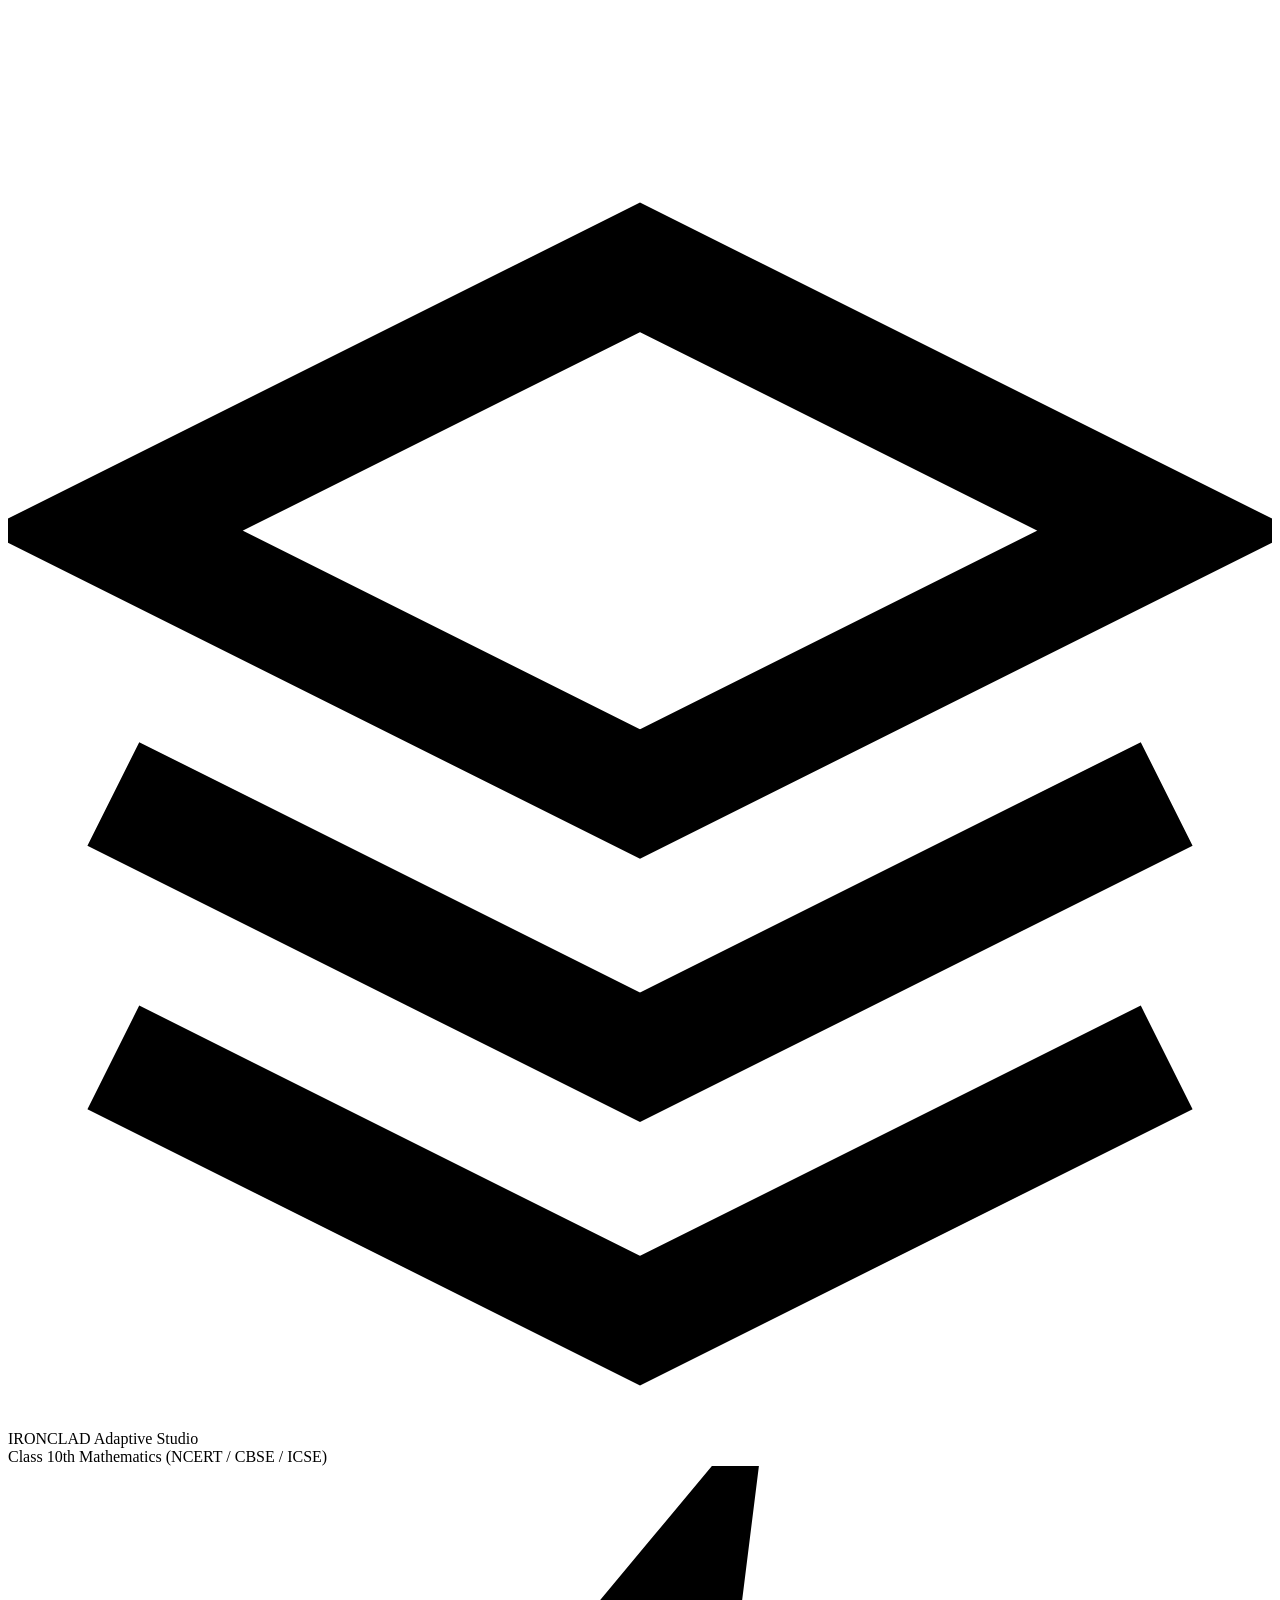
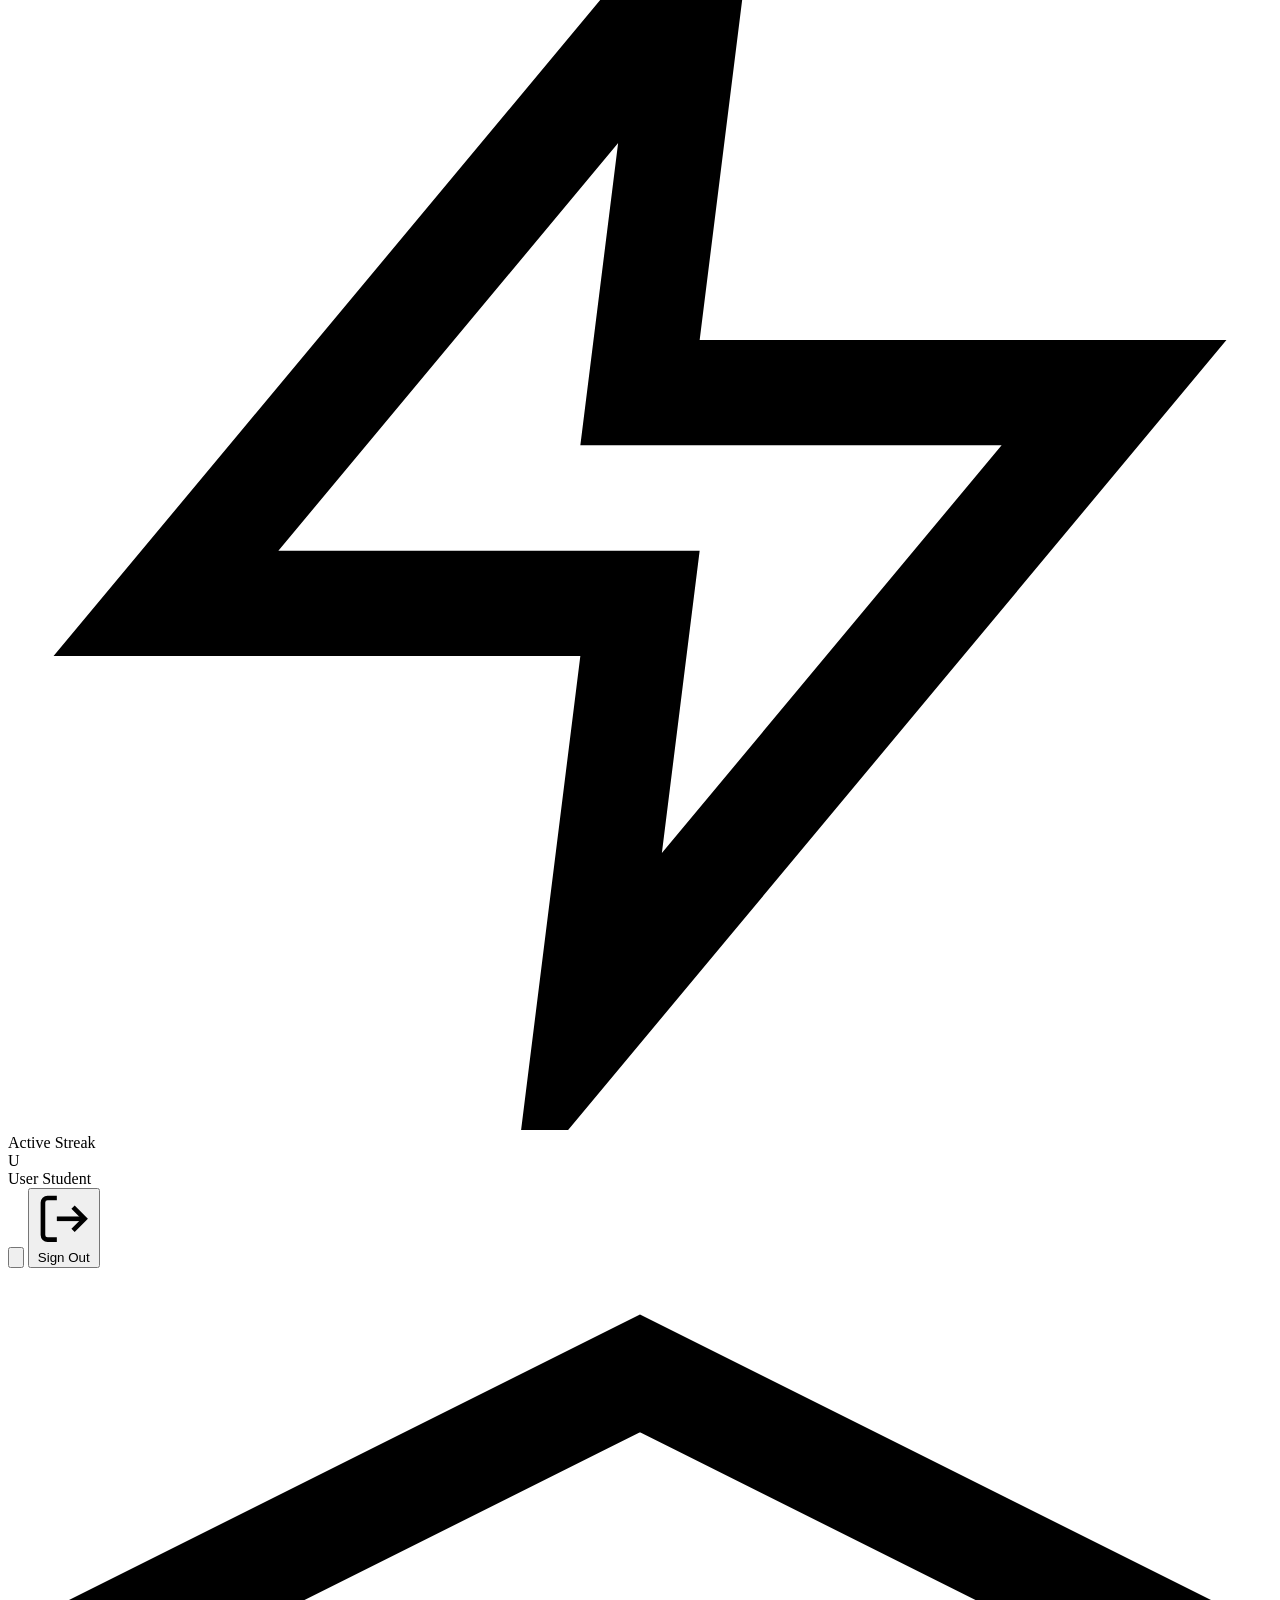
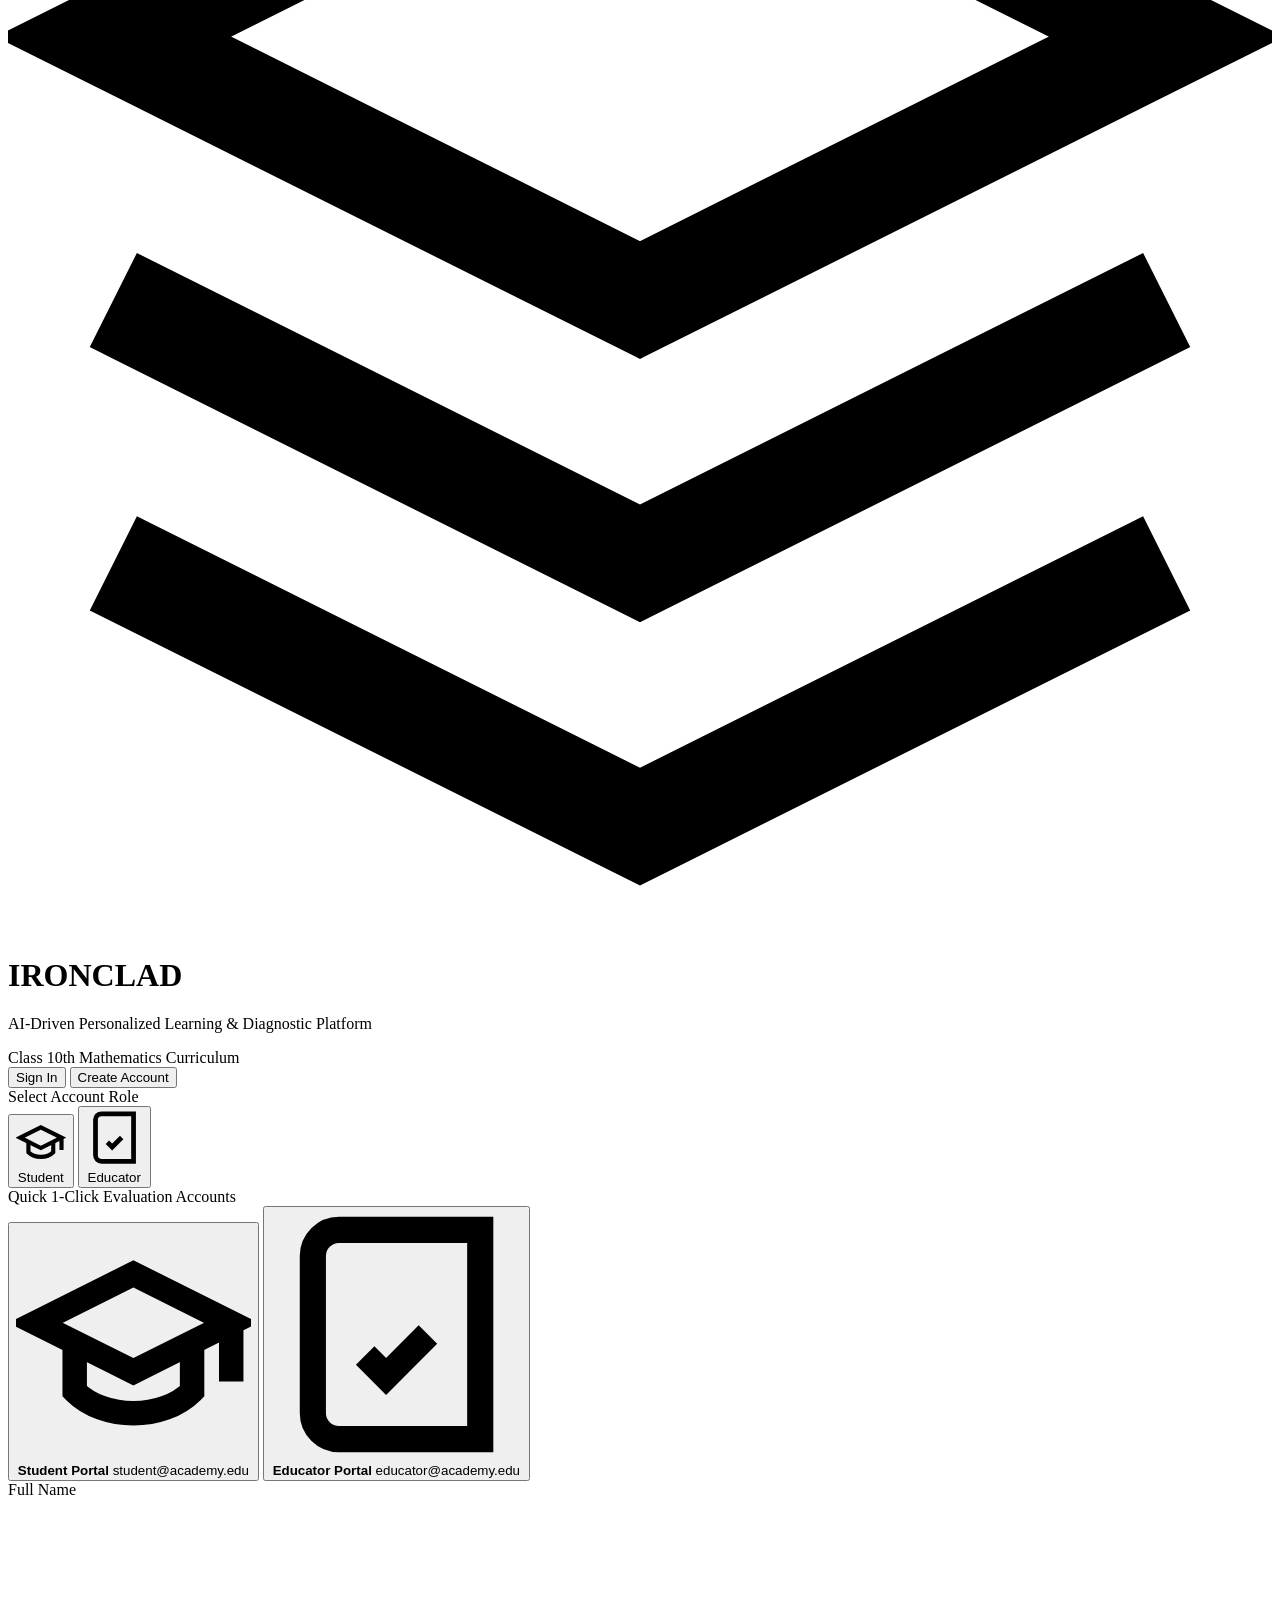
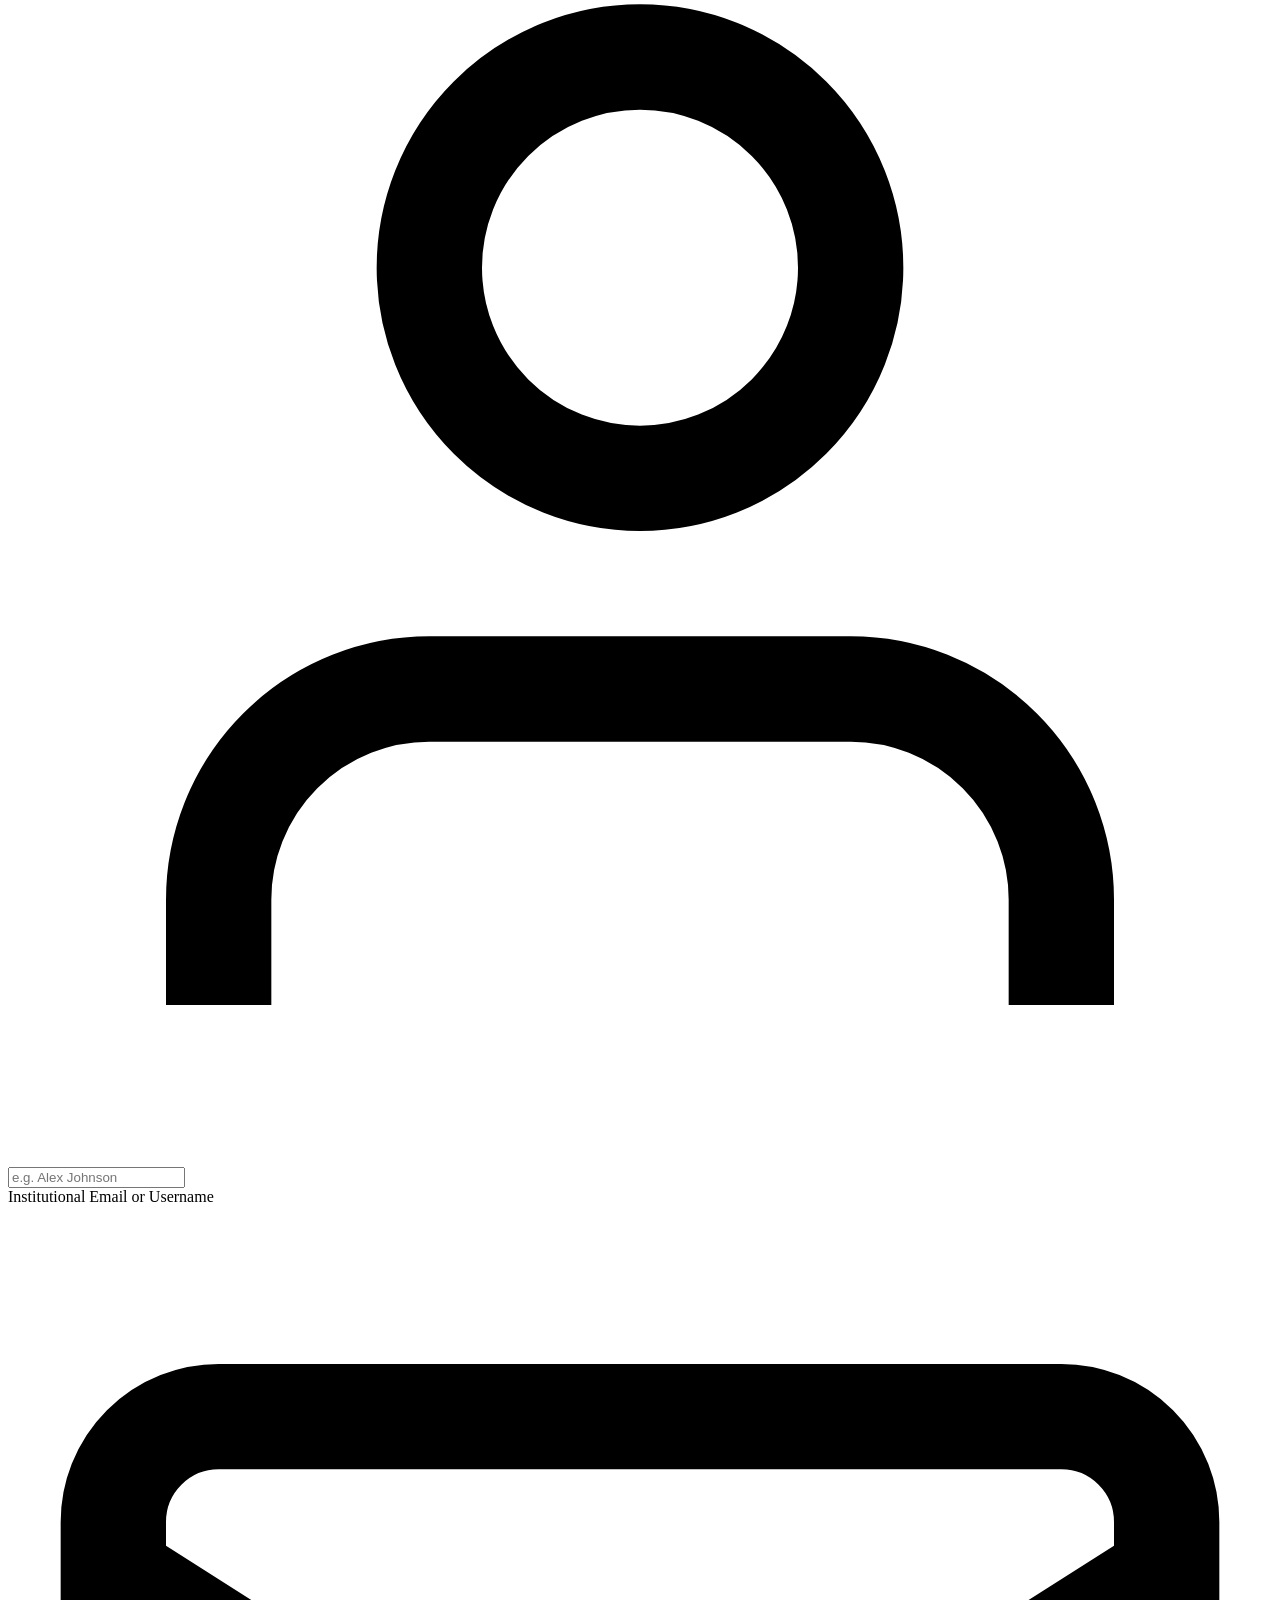
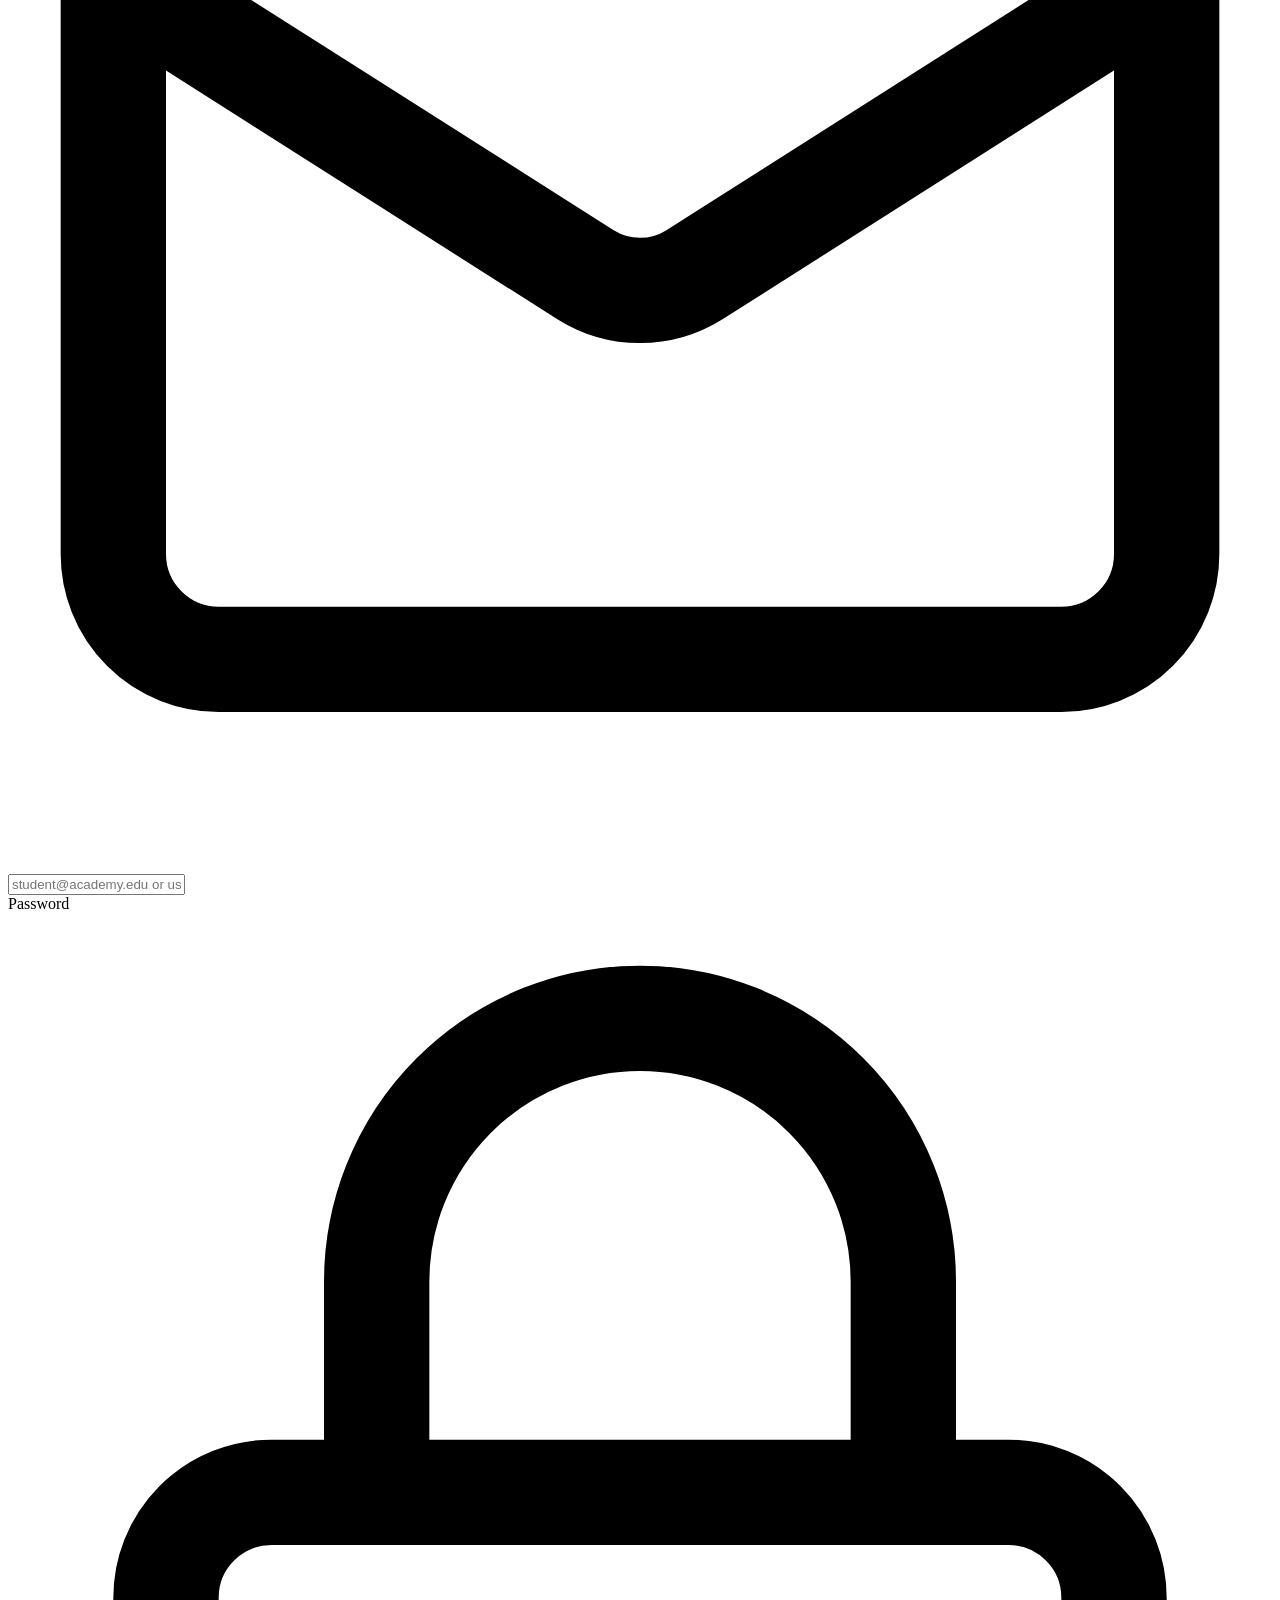
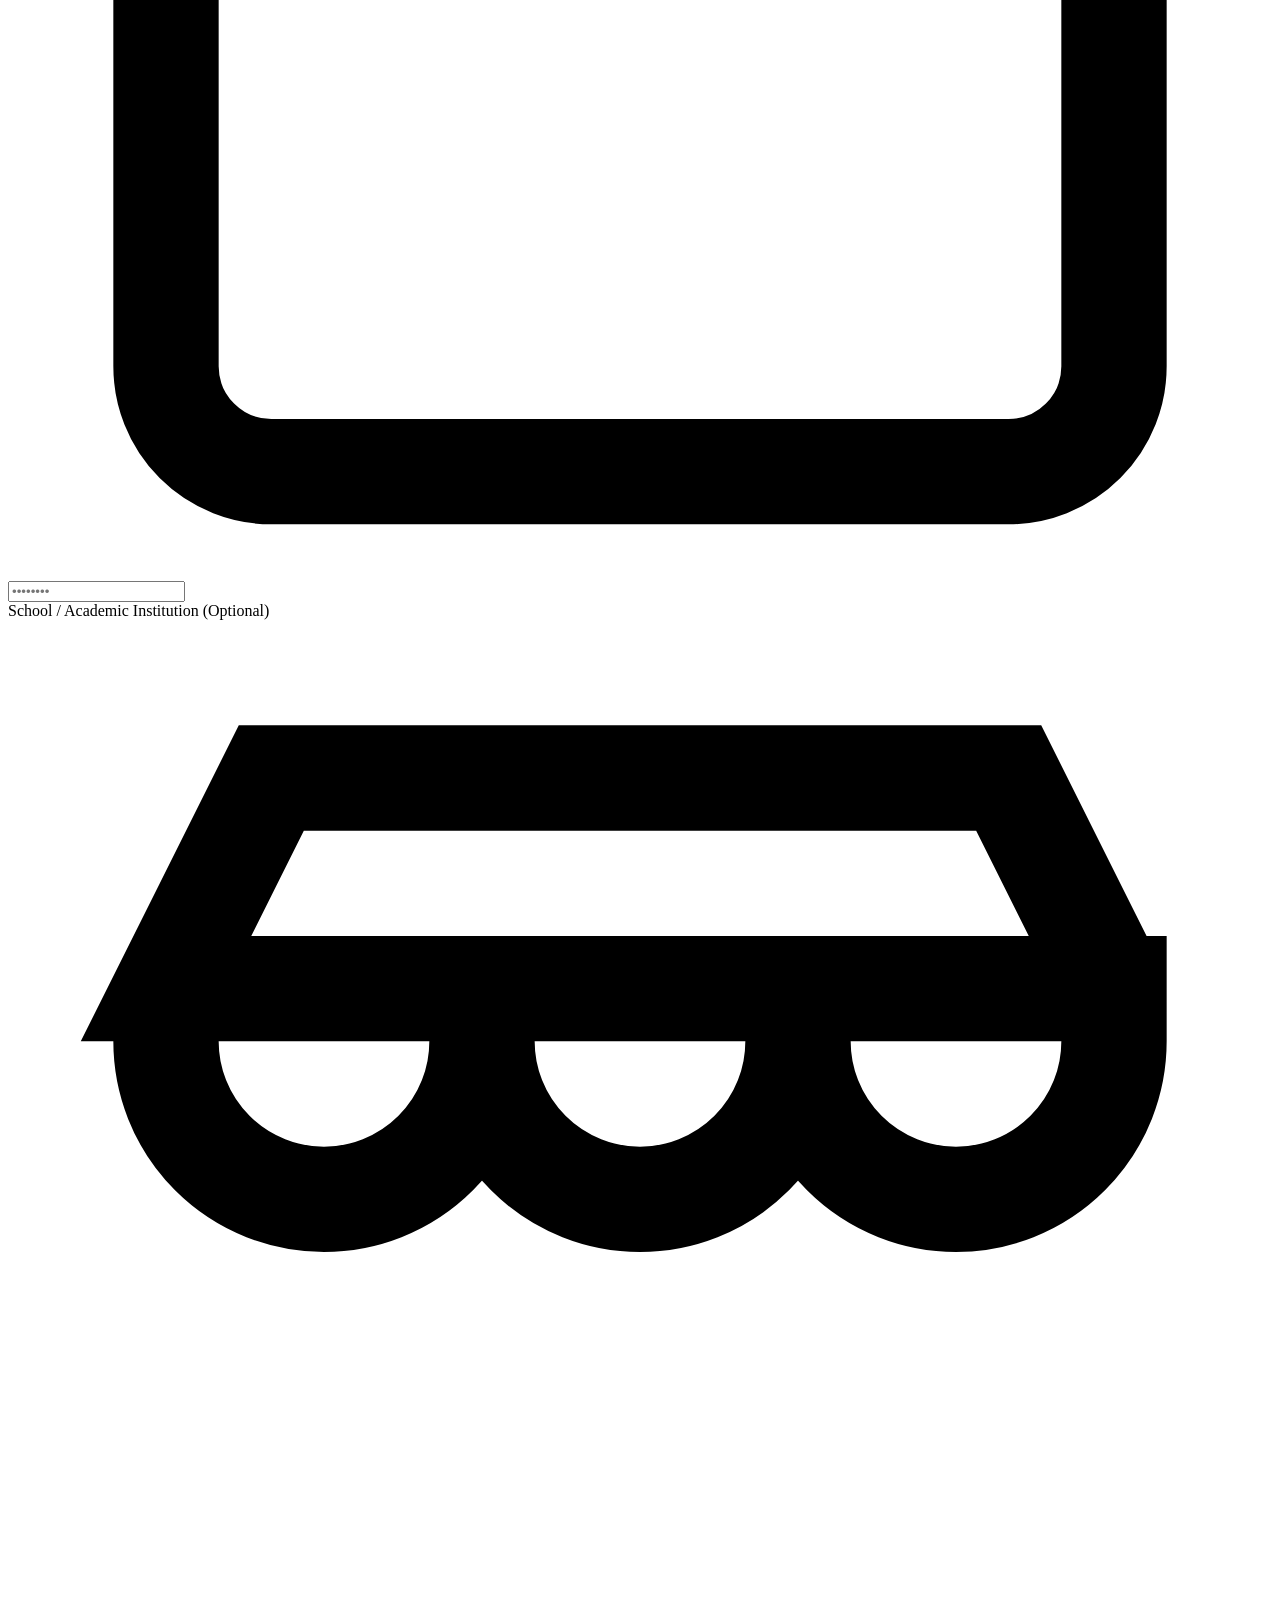
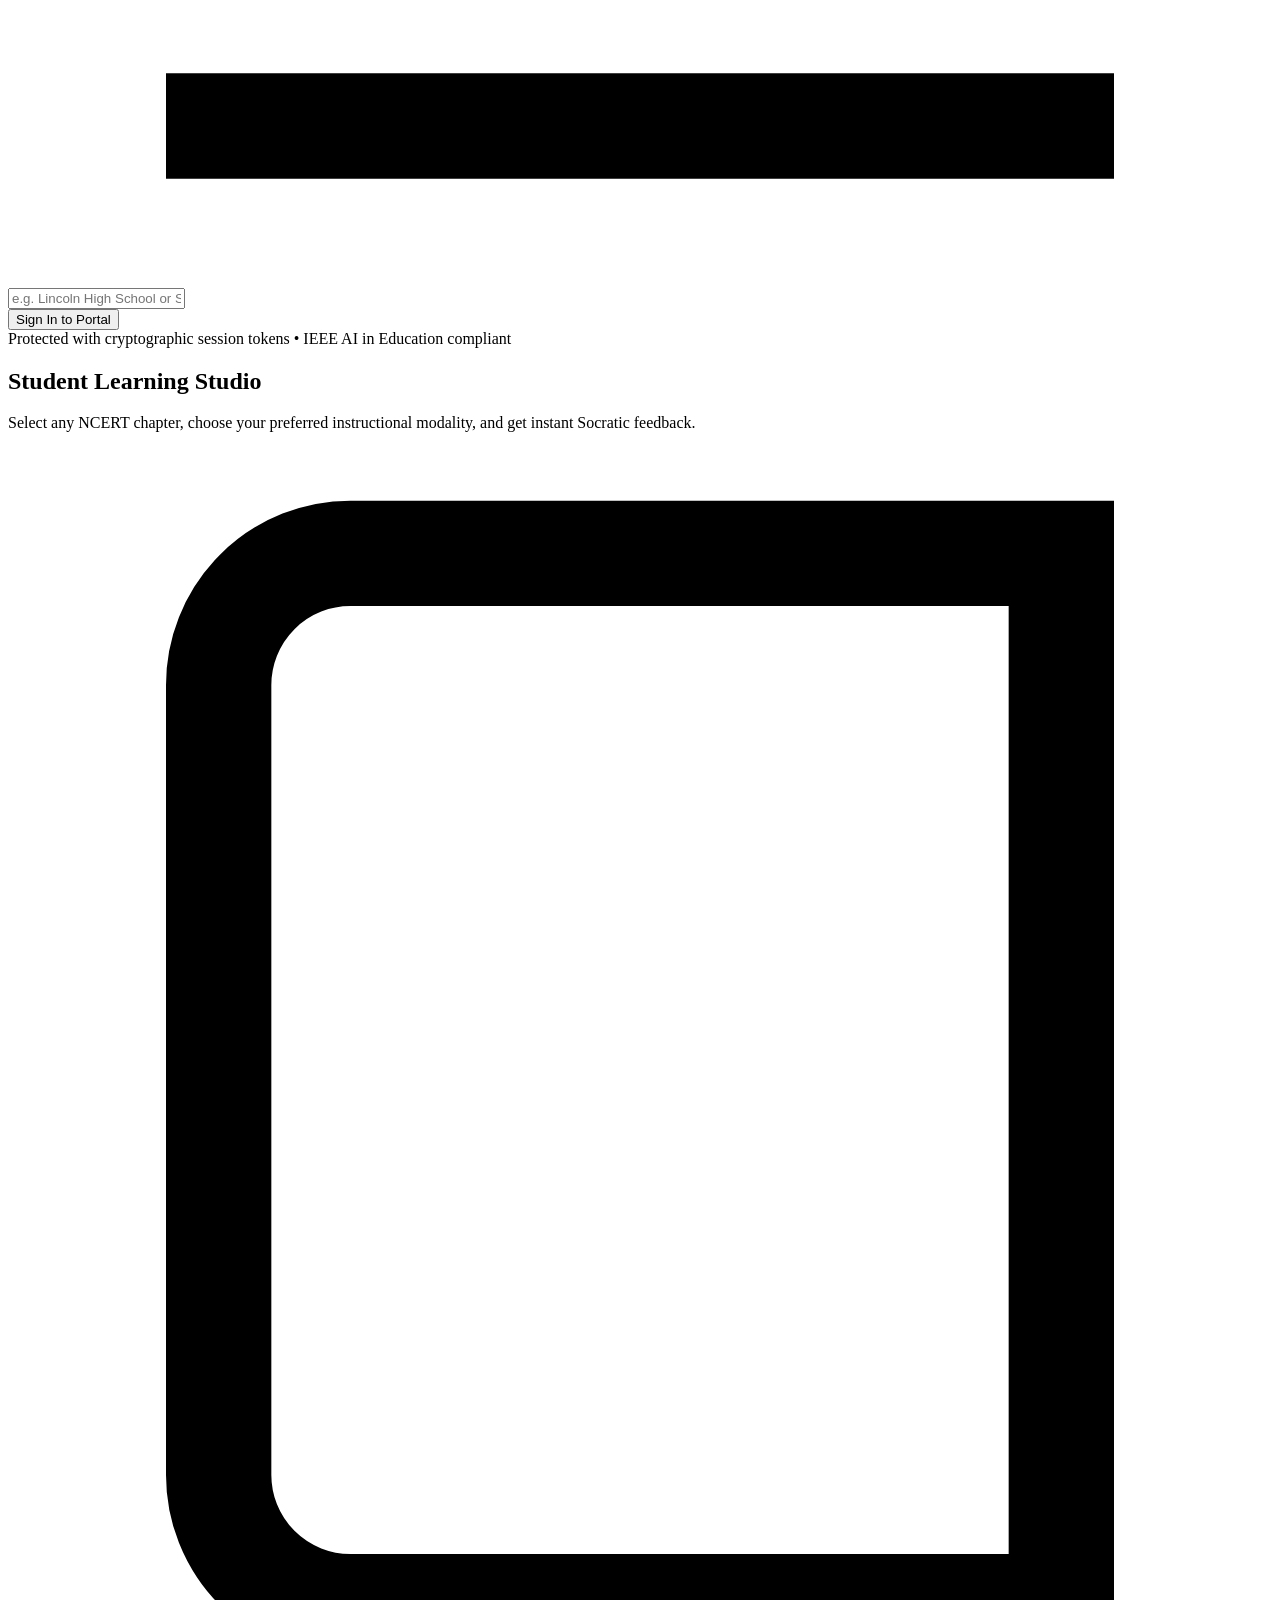
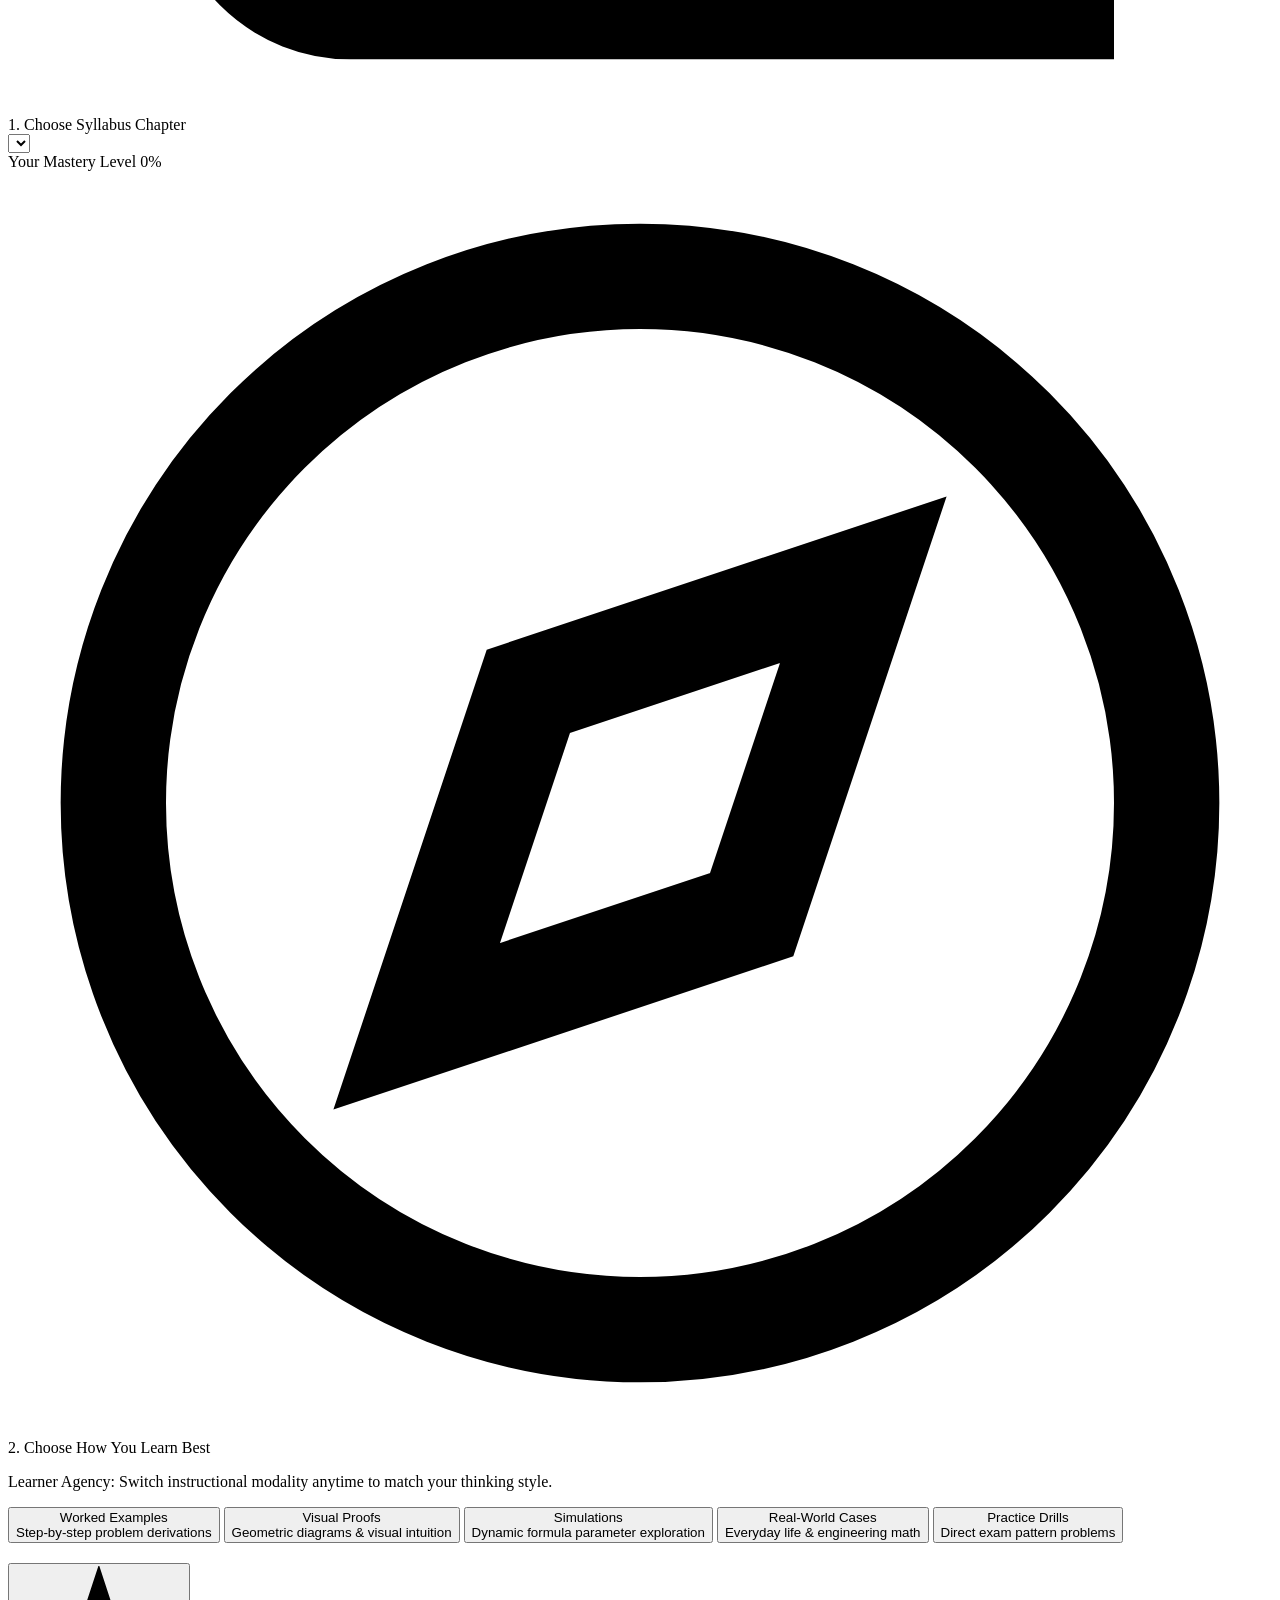
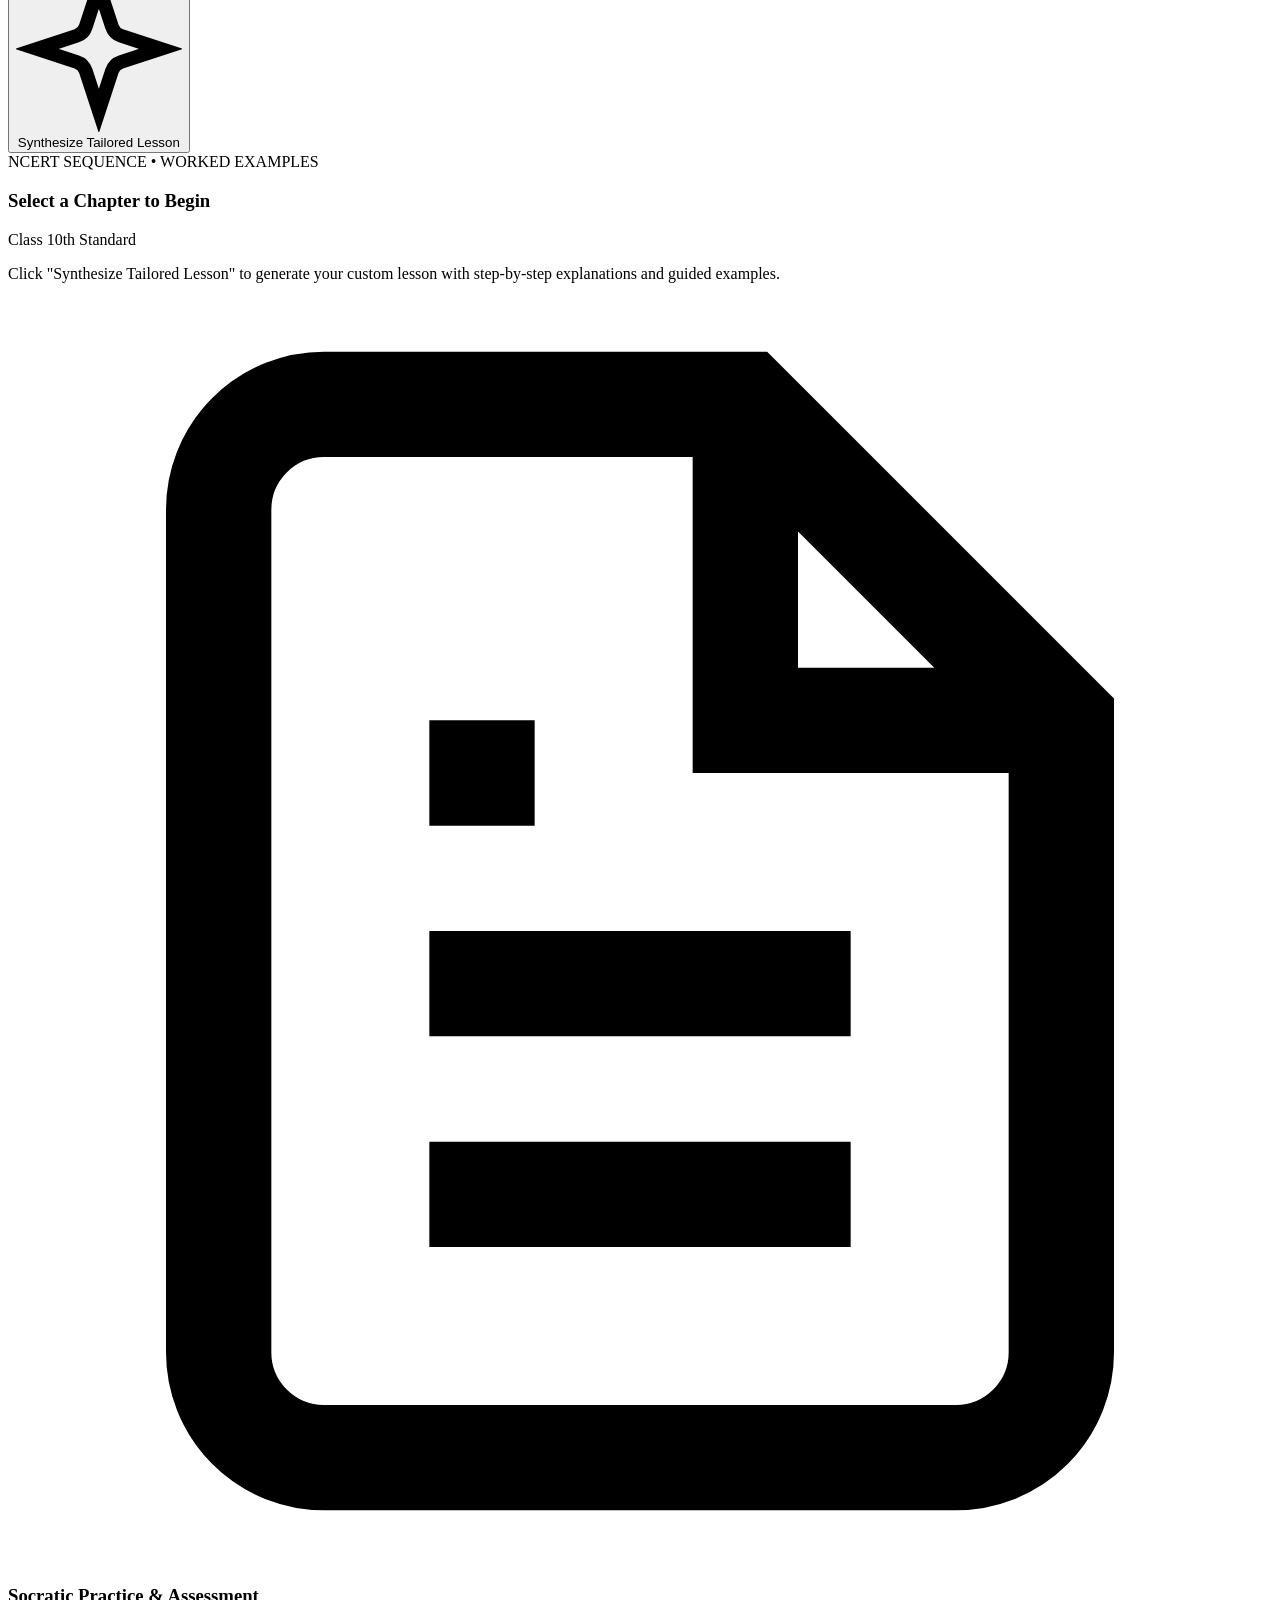
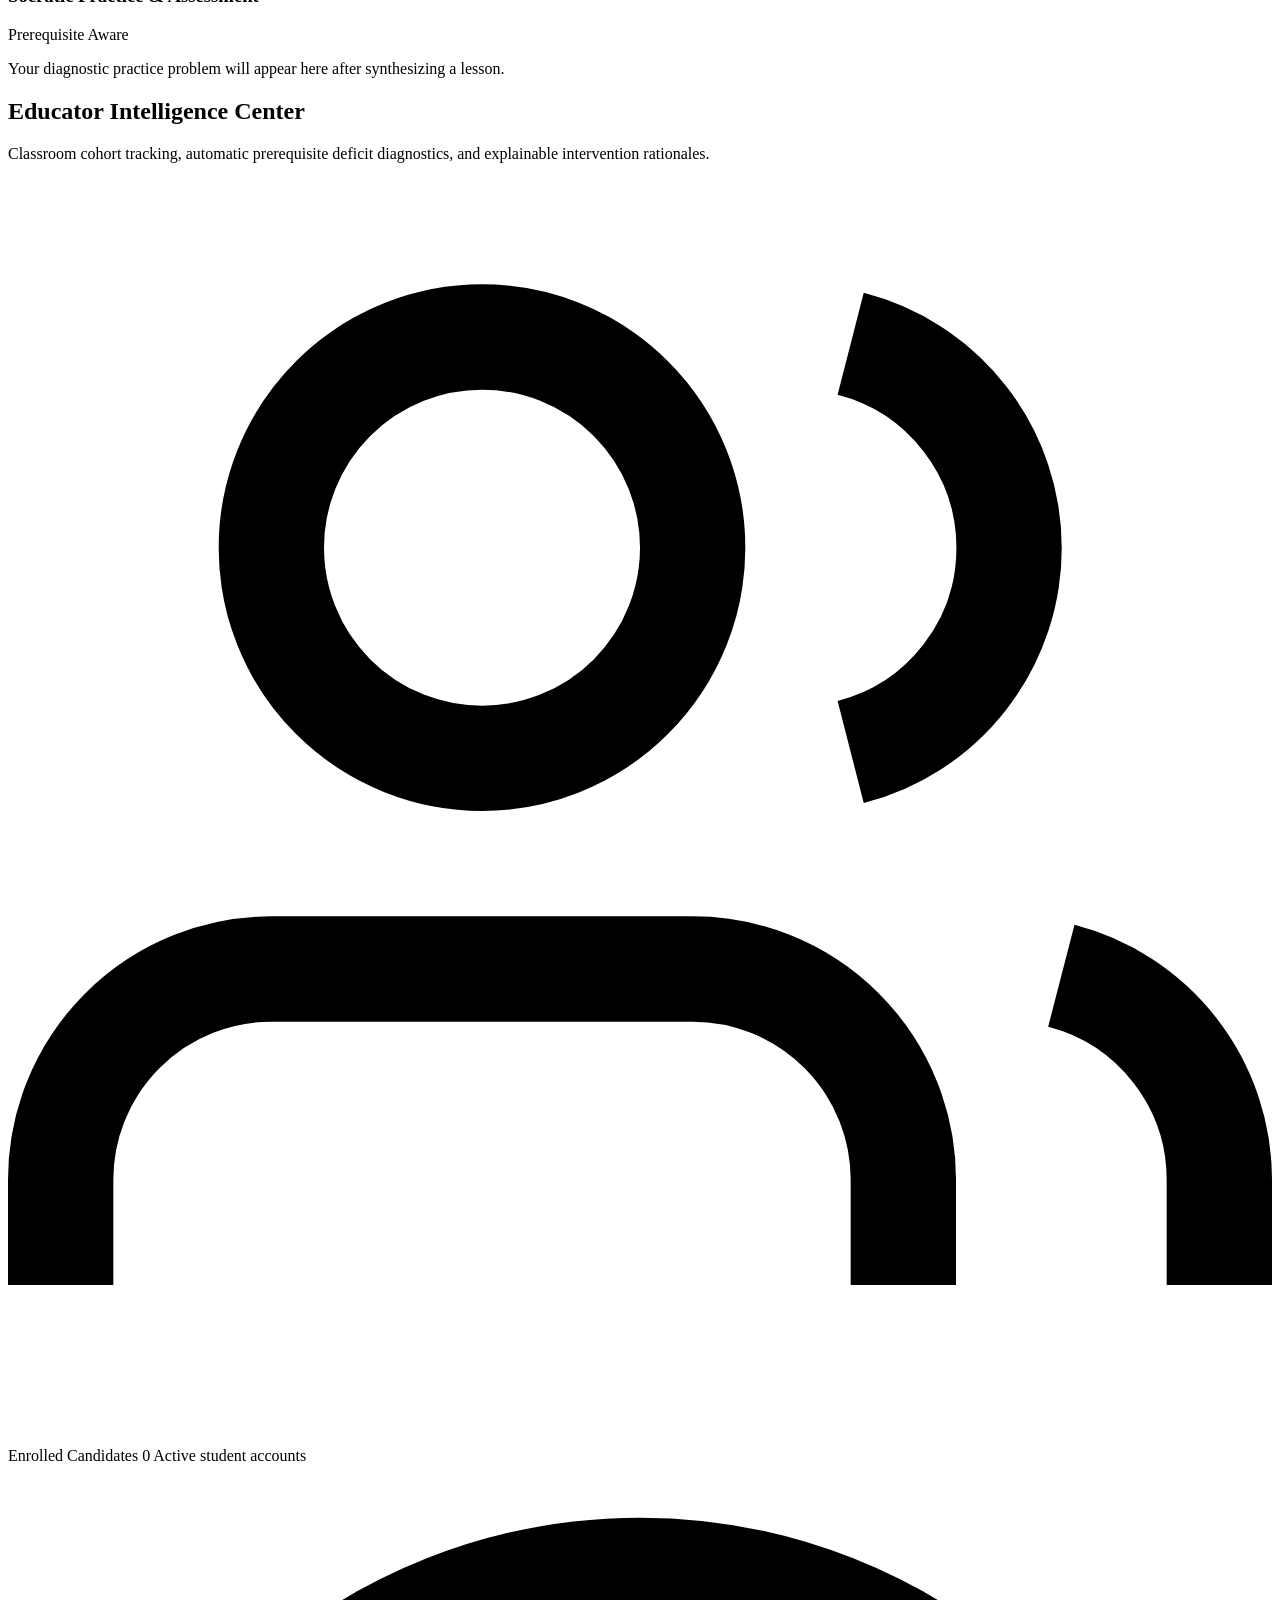
==== commit f6304641: "fix(vercel): resolve http2 header lowercasing, rewrite path masking, and serverless auth persistence" ====
--- a/public/index.html
+++ b/public/index.html
@@ -126,6 +126,37 @@
                 <path d="m9 14 2 2 4-4"/>
               </svg>
               <span>Educator</span>
+            </button>
+          </div>
+        </div>
+
+        <!-- Quick Demo Credentials Helper for Immediate Evaluation -->
+        <div class="demo-accounts-helper">
+          <div class="demo-helper-label">Quick 1-Click Evaluation Accounts</div>
+          <div class="demo-chips-grid">
+            <button type="button" class="demo-chip-btn" id="demoStudentBtn" title="Autofill Student Demo Account">
+              <span class="demo-chip-icon student">
+                <svg class="svg-icon xs" viewBox="0 0 24 24" fill="none" stroke="currentColor" stroke-width="2.5">
+                  <path d="M22 10v6M2 10l10-5 10 5-10 5z"/>
+                  <path d="M6 12v5c3 3 9 3 12 0v-5"/>
+                </svg>
+              </span>
+              <span class="demo-chip-text">
+                <strong>Student Portal</strong>
+                <span class="demo-chip-sub">student@academy.edu</span>
+              </span>
+            </button>
+            <button type="button" class="demo-chip-btn" id="demoTeacherBtn" title="Autofill Educator Demo Account">
+              <span class="demo-chip-icon teacher">
+                <svg class="svg-icon xs" viewBox="0 0 24 24" fill="none" stroke="currentColor" stroke-width="2.5">
+                  <path d="M4 19.5v-15A2.5 2.5 0 0 1 6.5 2H20v20H6.5a2.5 2.5 0 0 1-2.5-2.5Z"/>
+                  <path d="m9 14 2 2 4-4"/>
+                </svg>
+              </span>
+              <span class="demo-chip-text">
+                <strong>Educator Portal</strong>
+                <span class="demo-chip-sub">educator@academy.edu</span>
+              </span>
             </button>
           </div>
         </div>
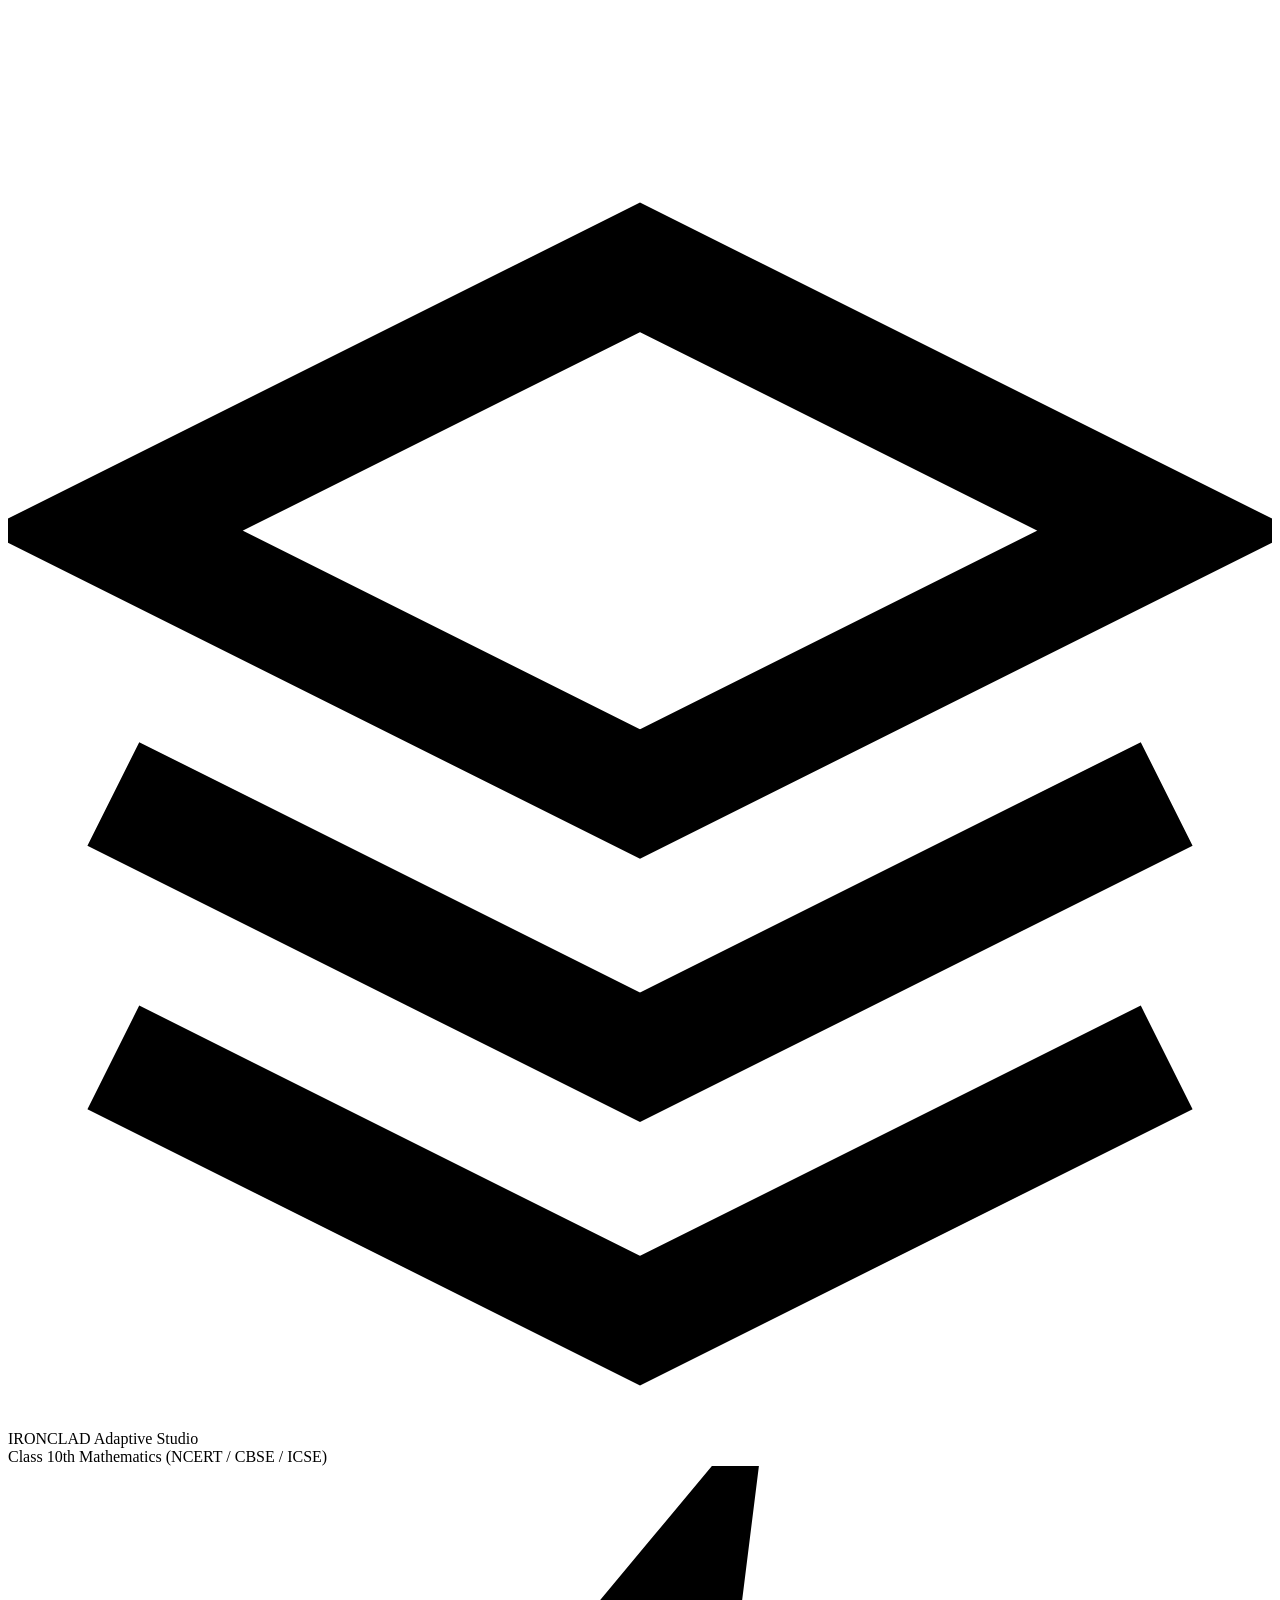
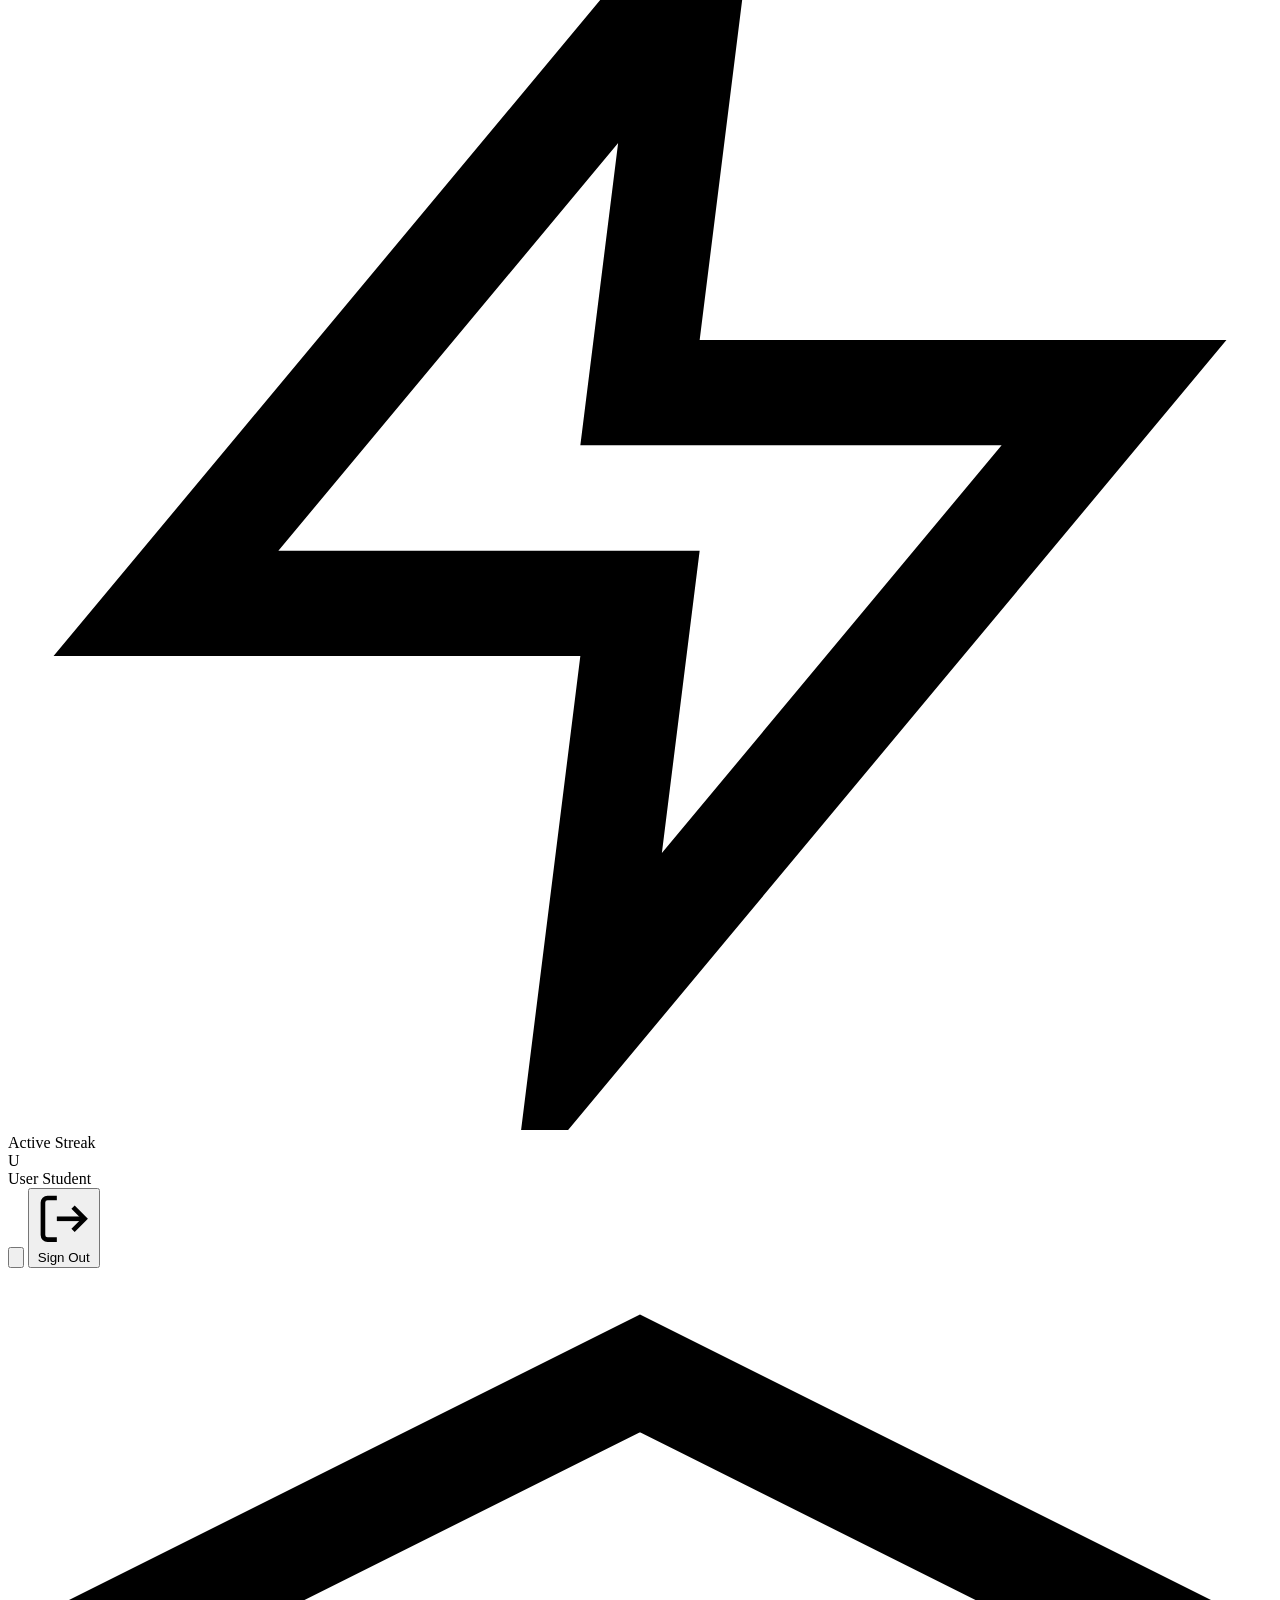
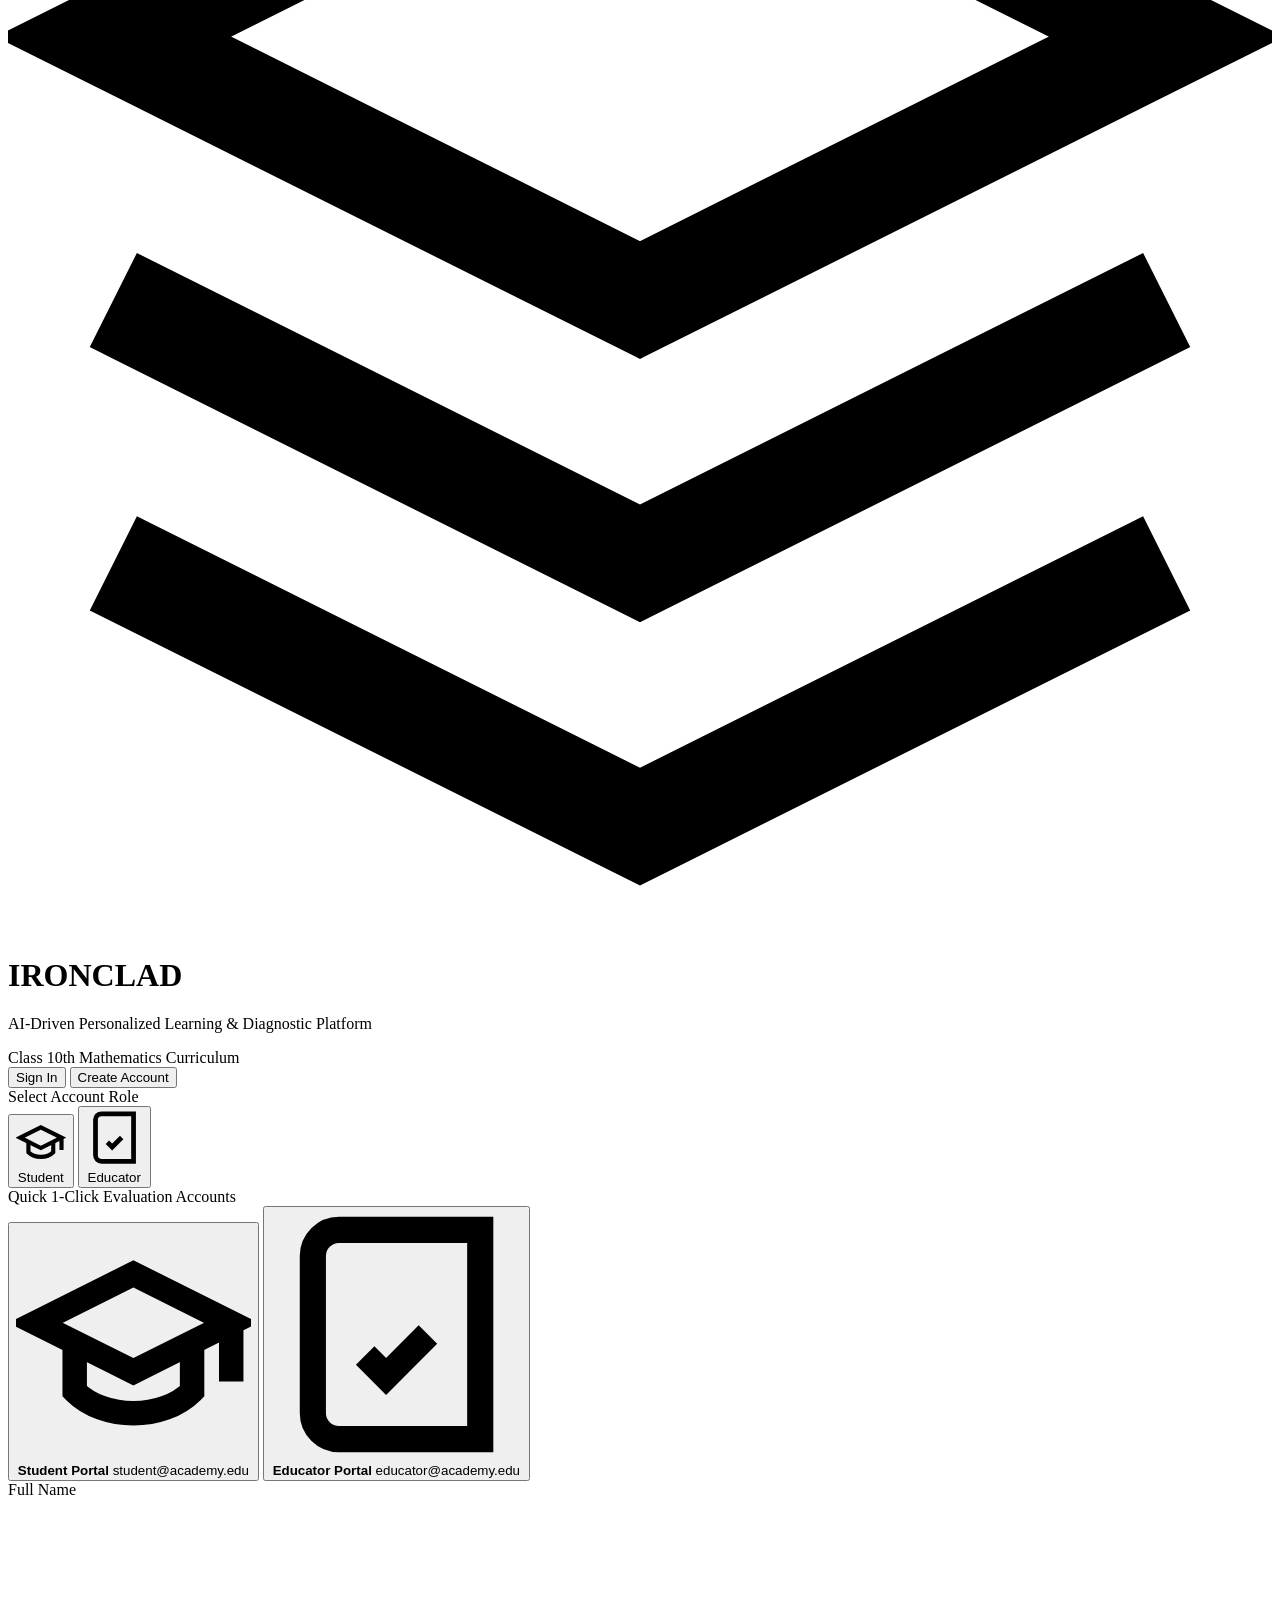
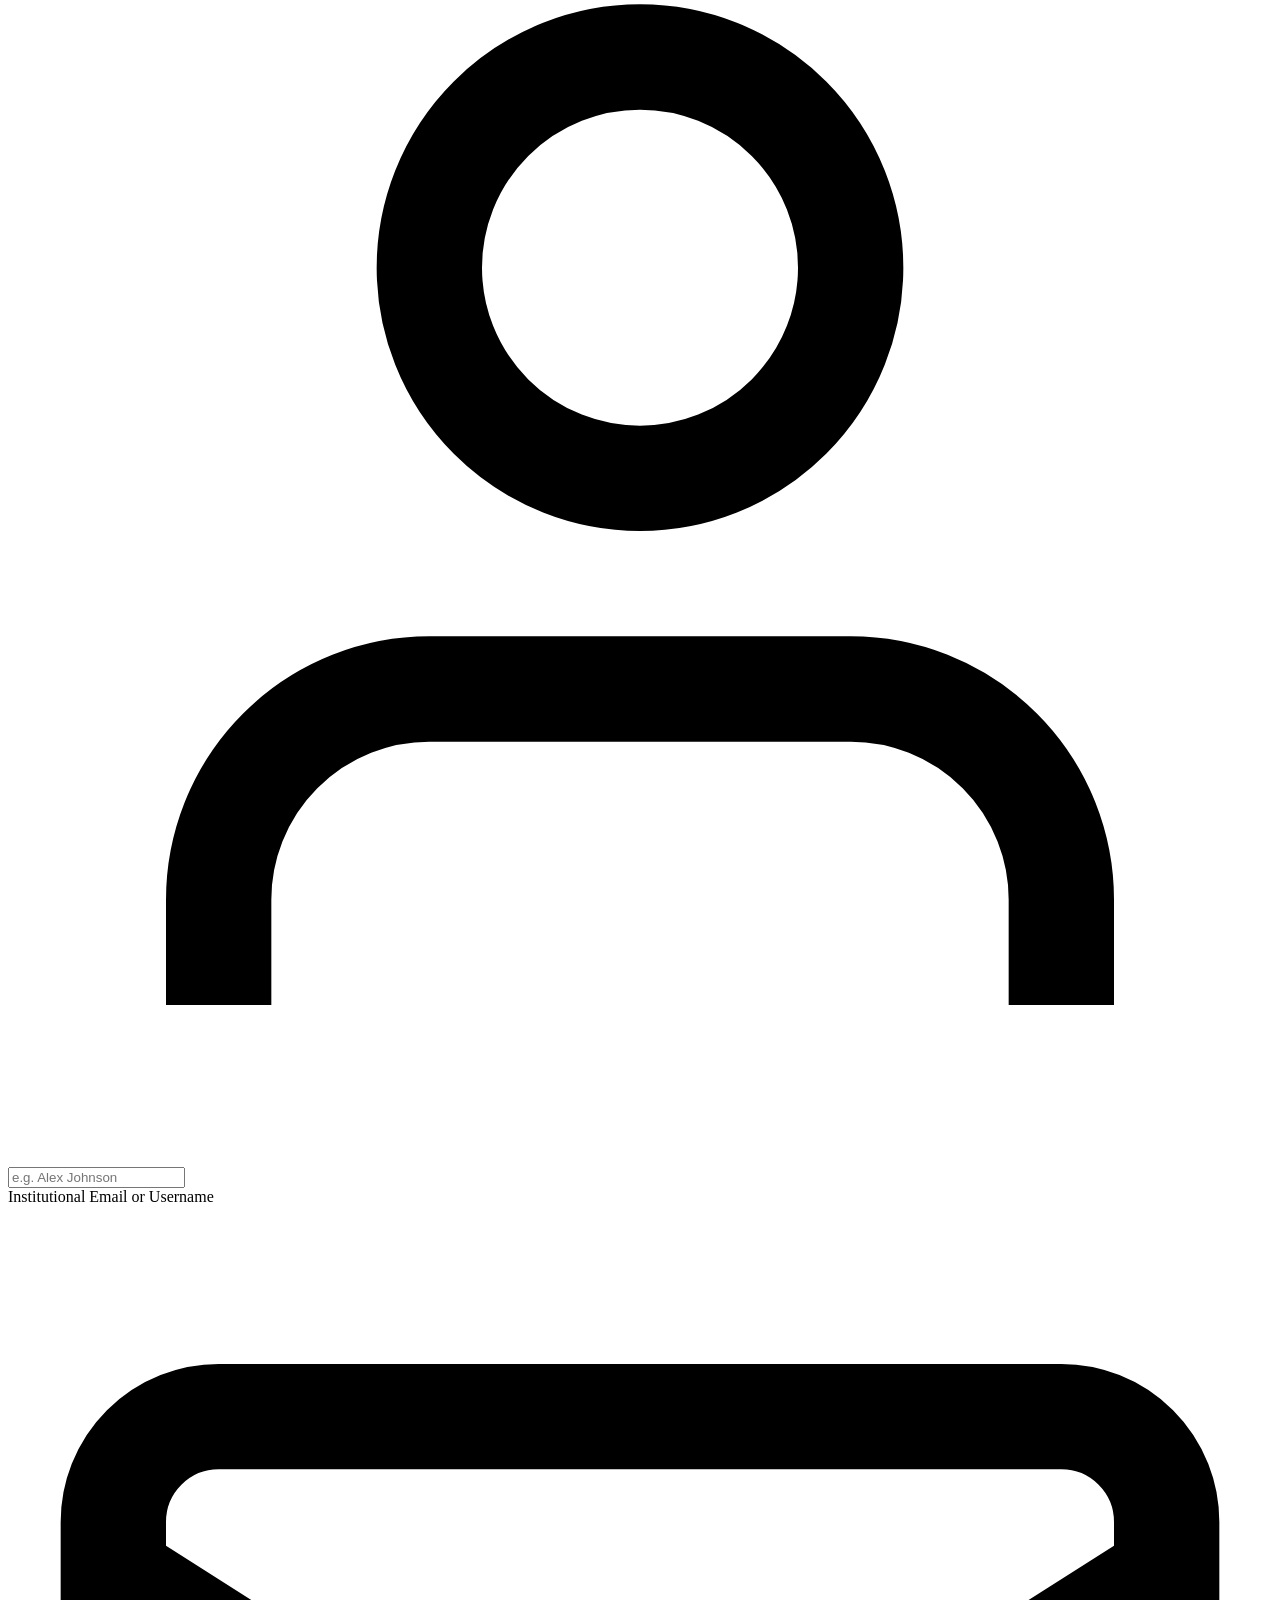
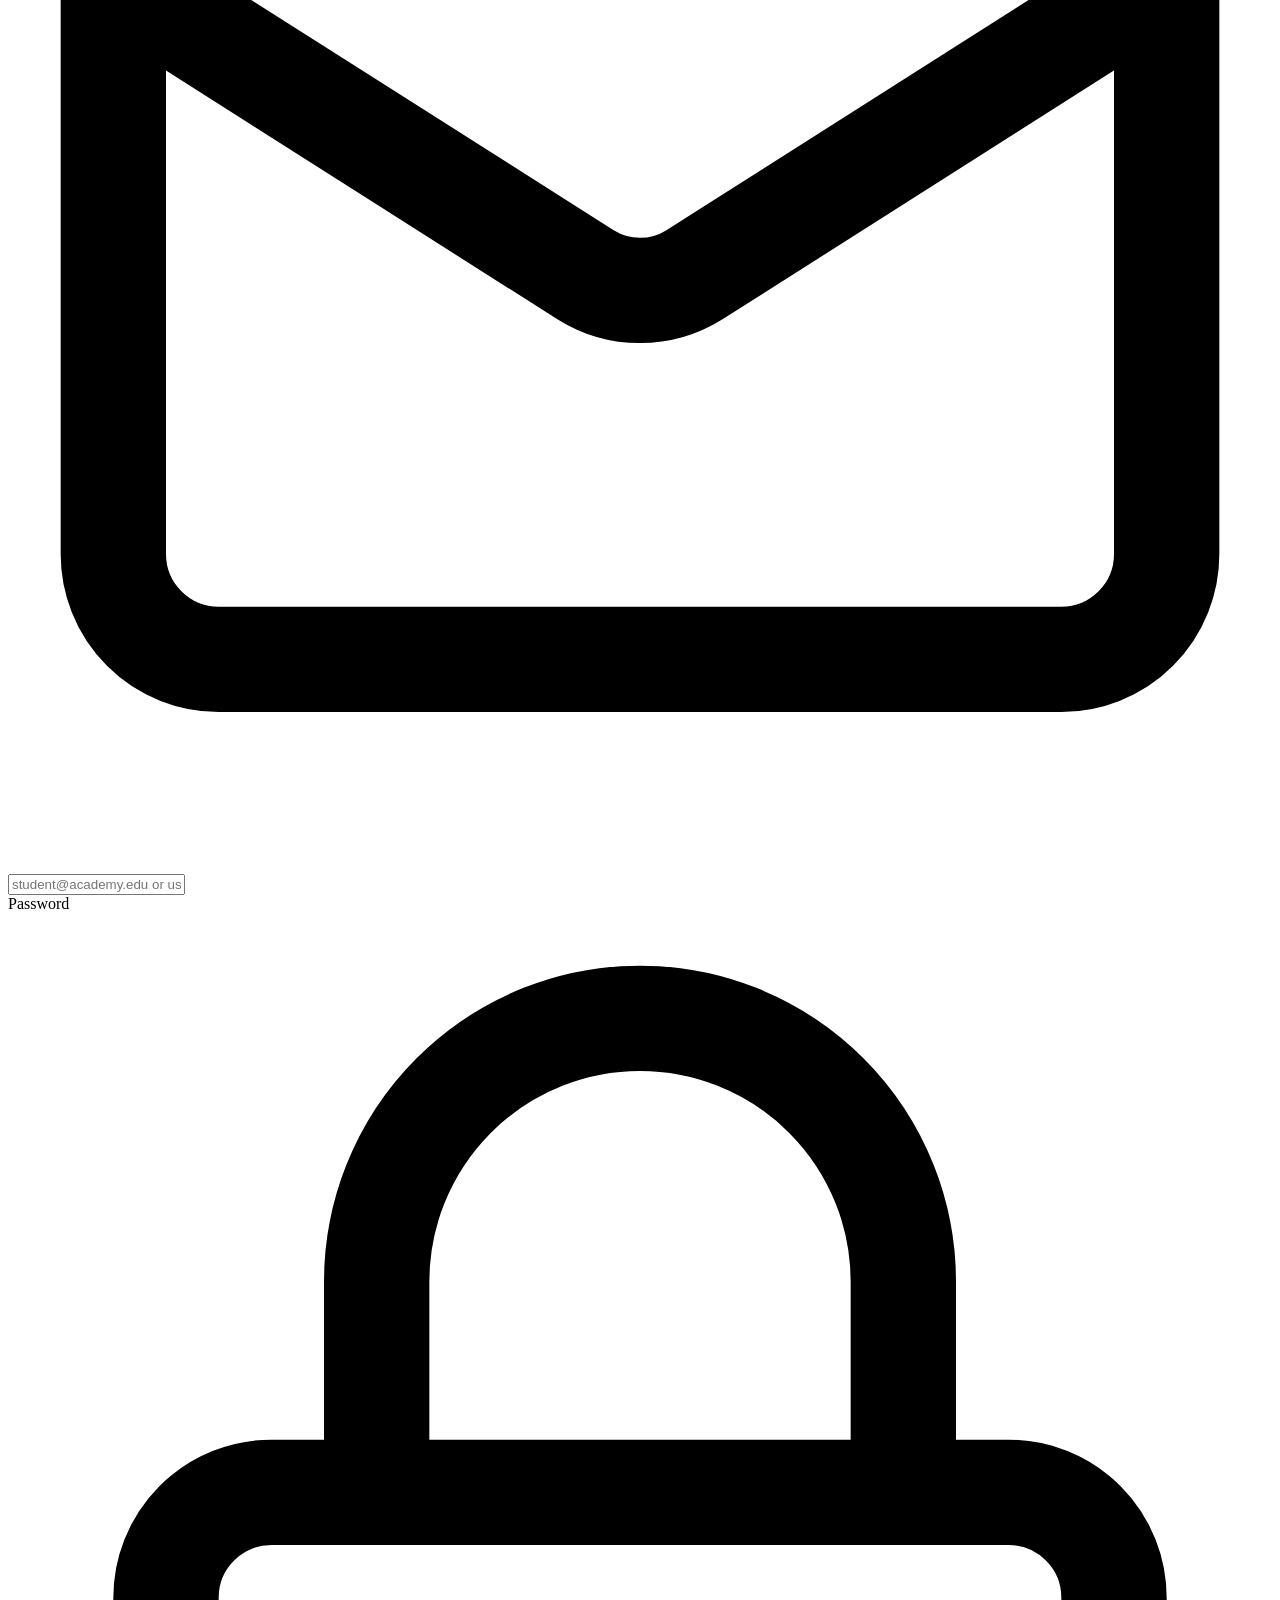
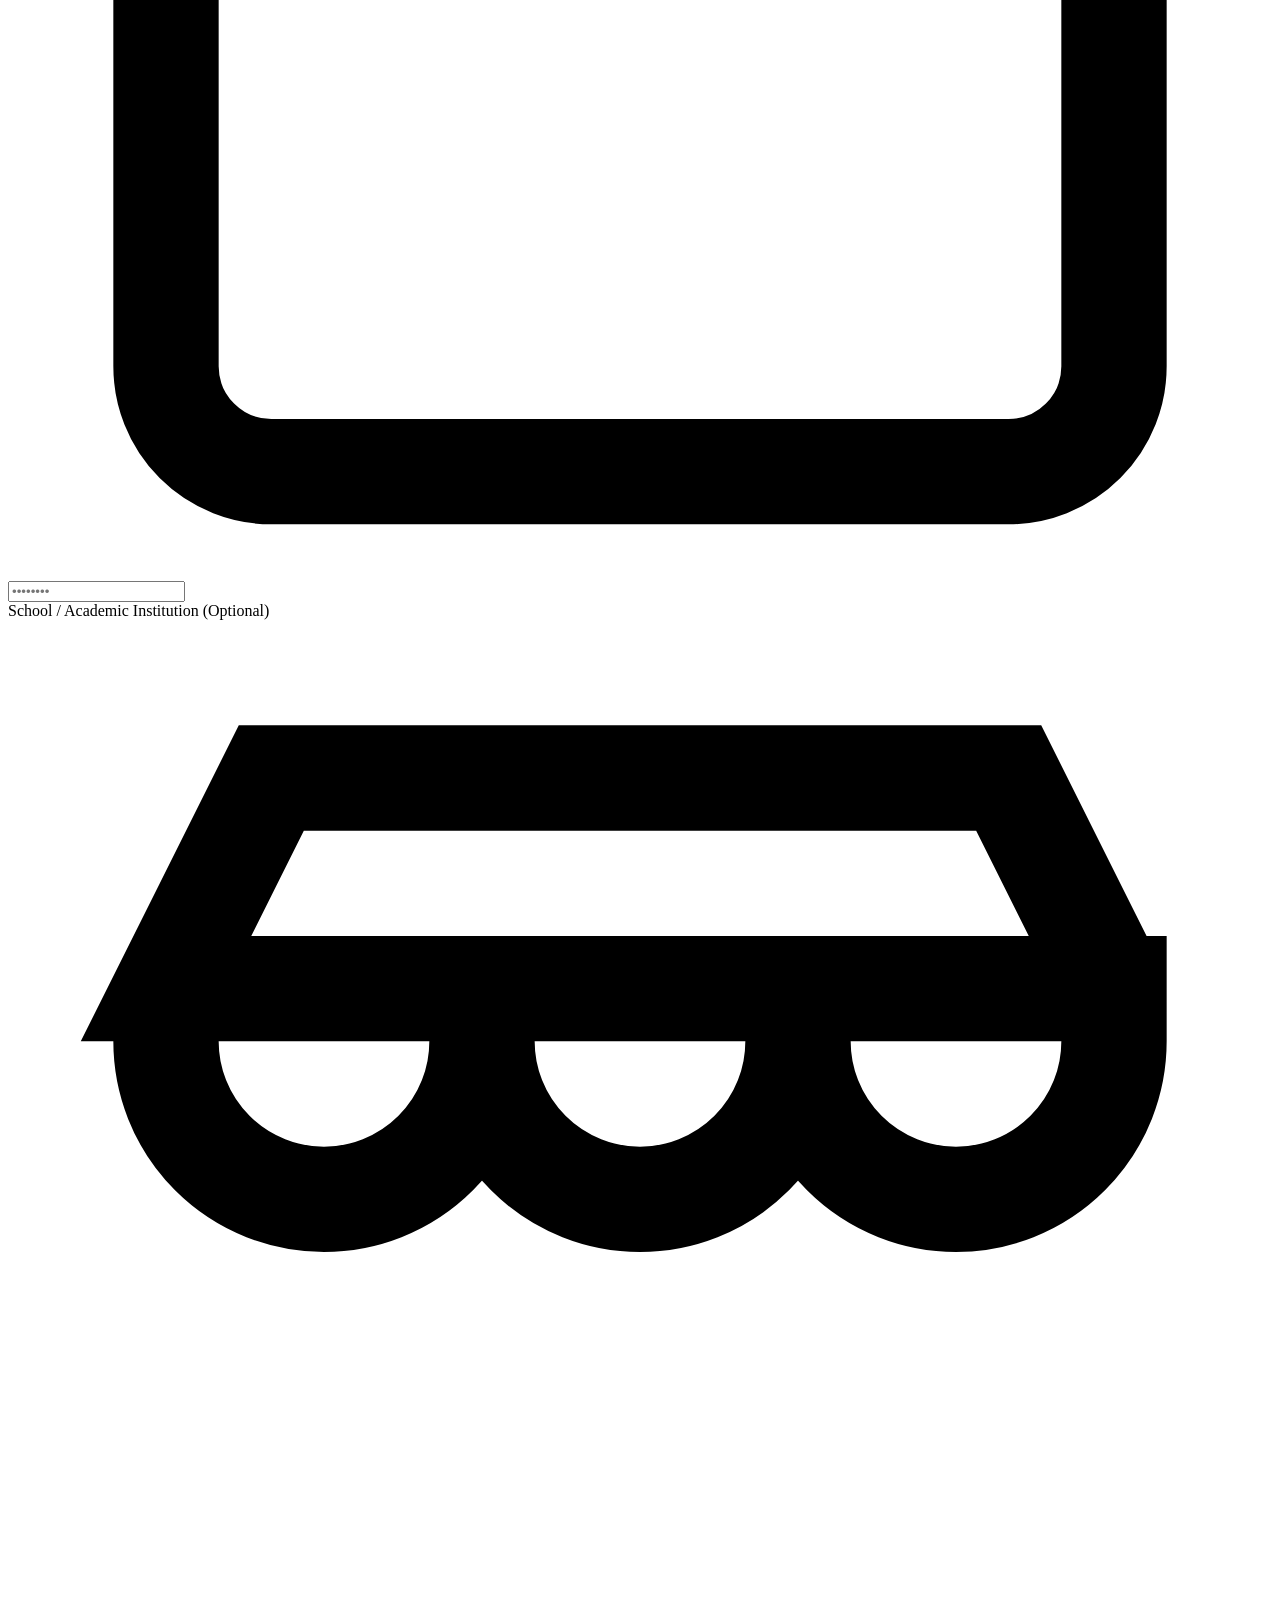
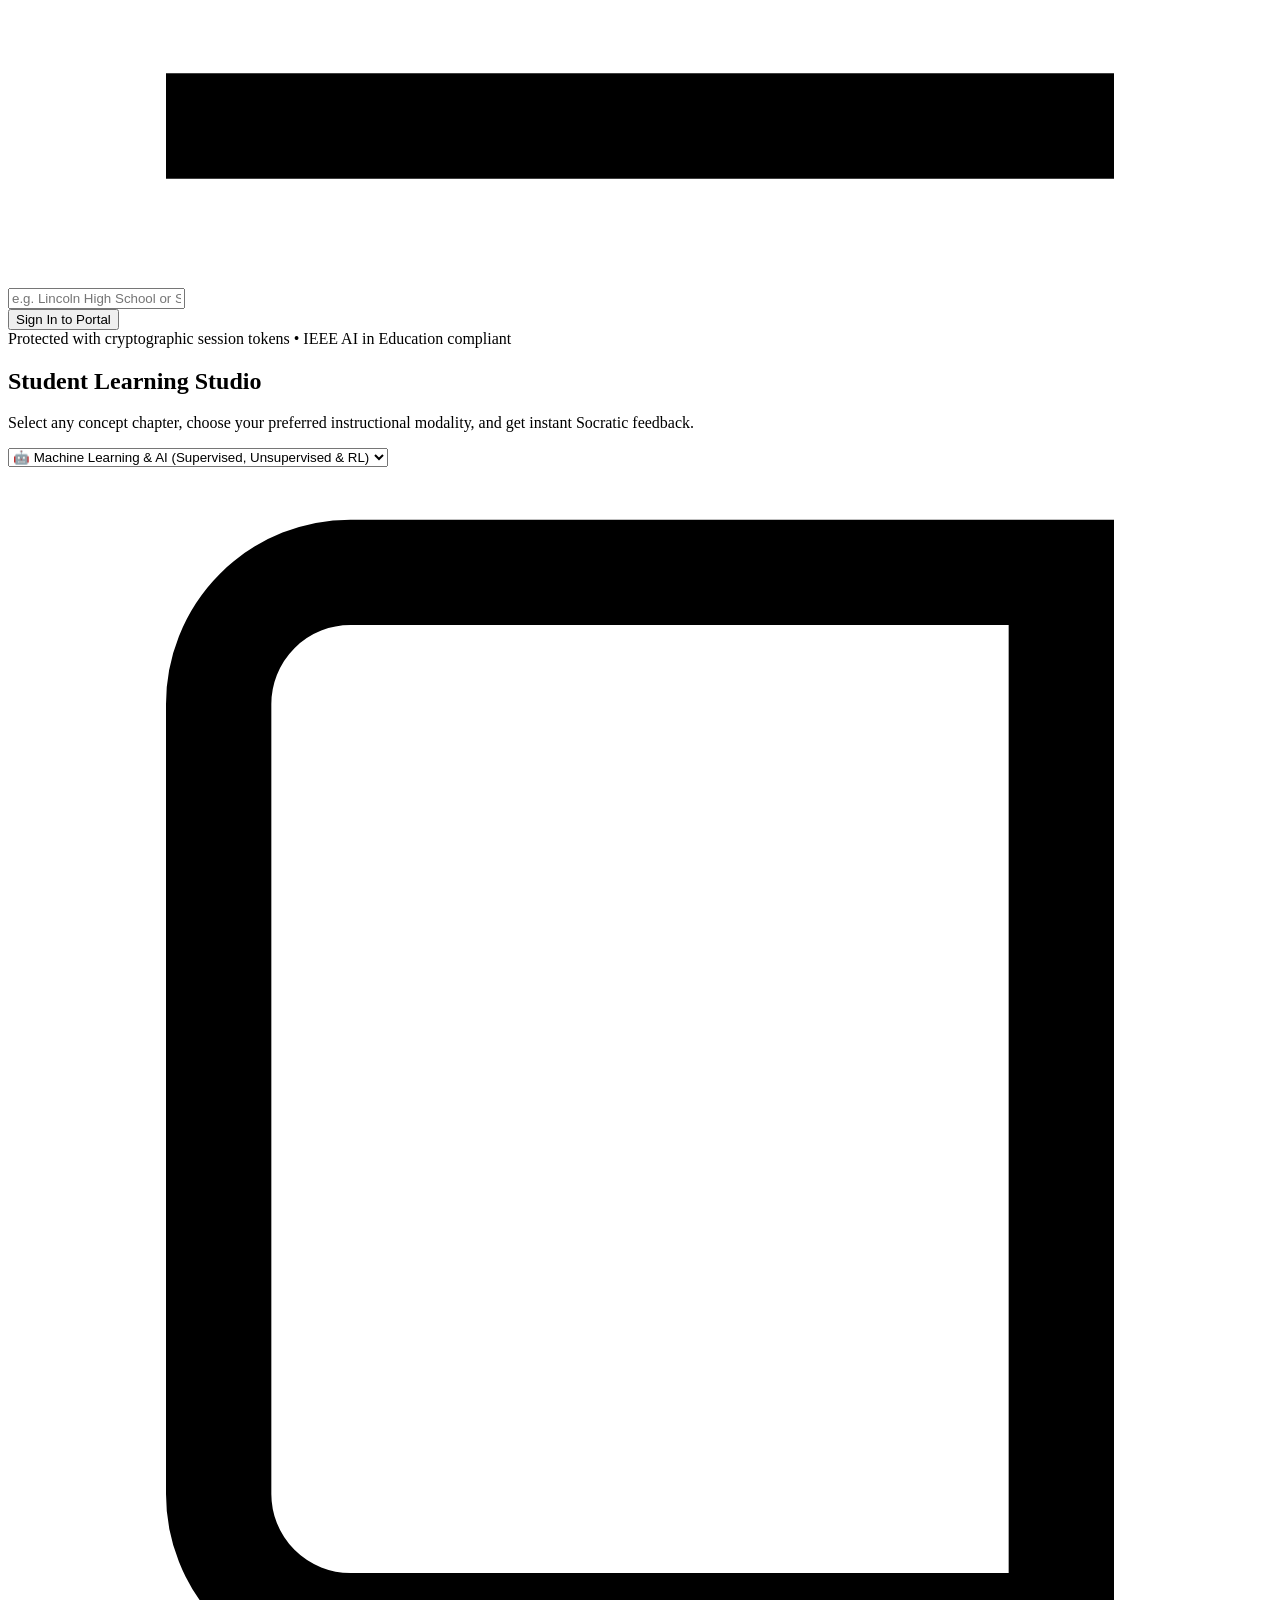
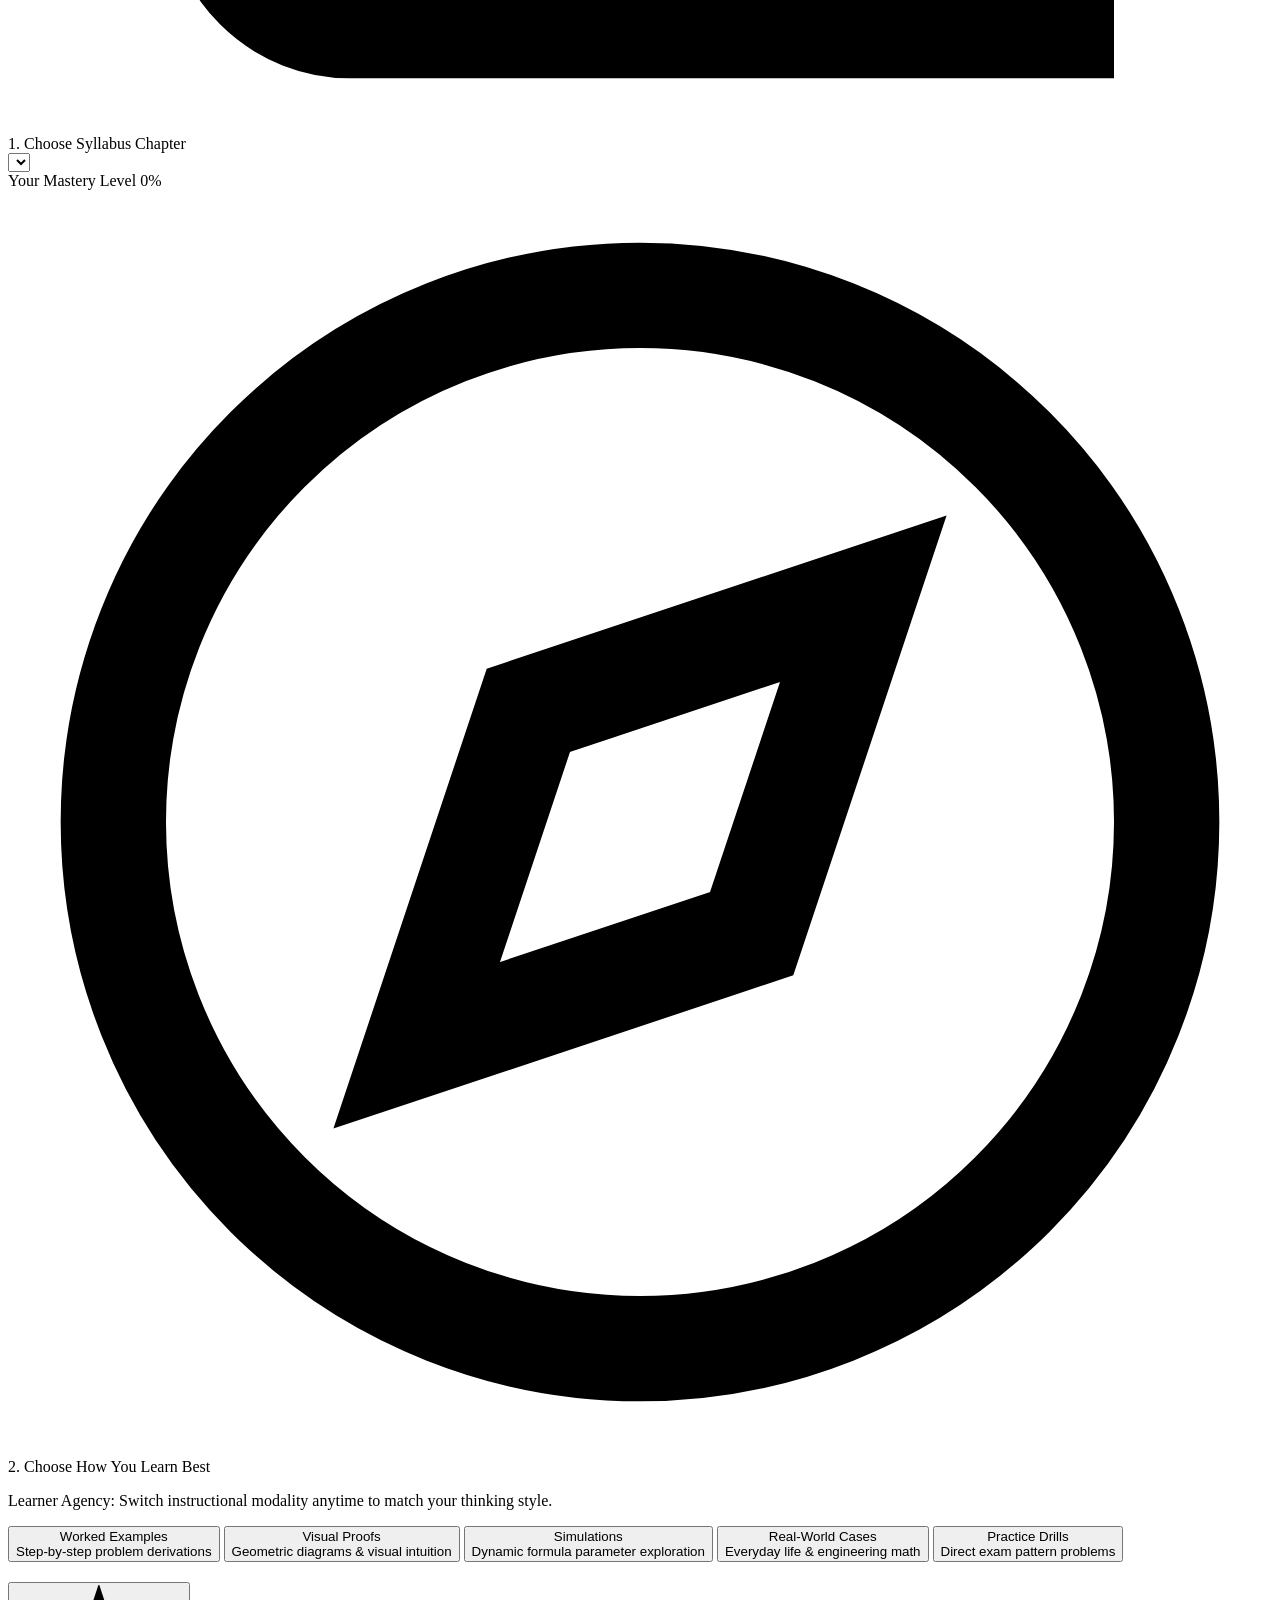
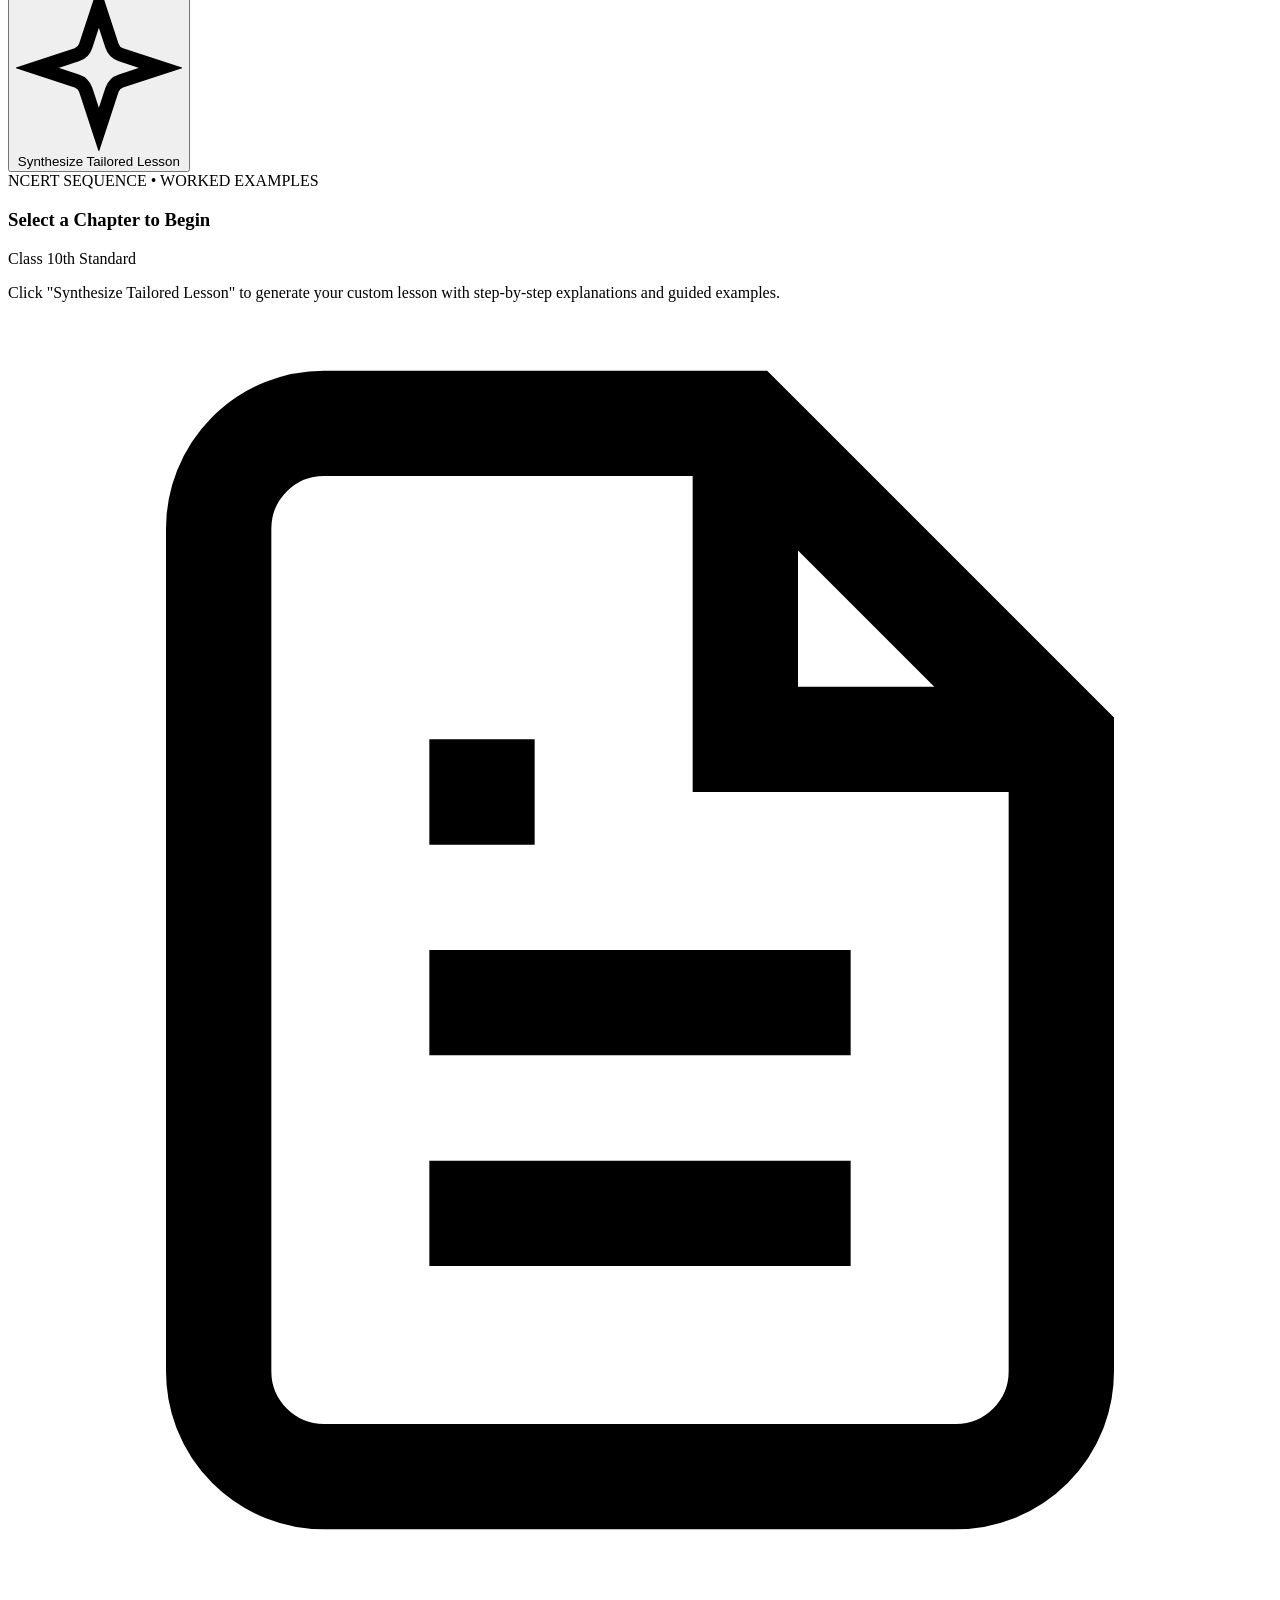
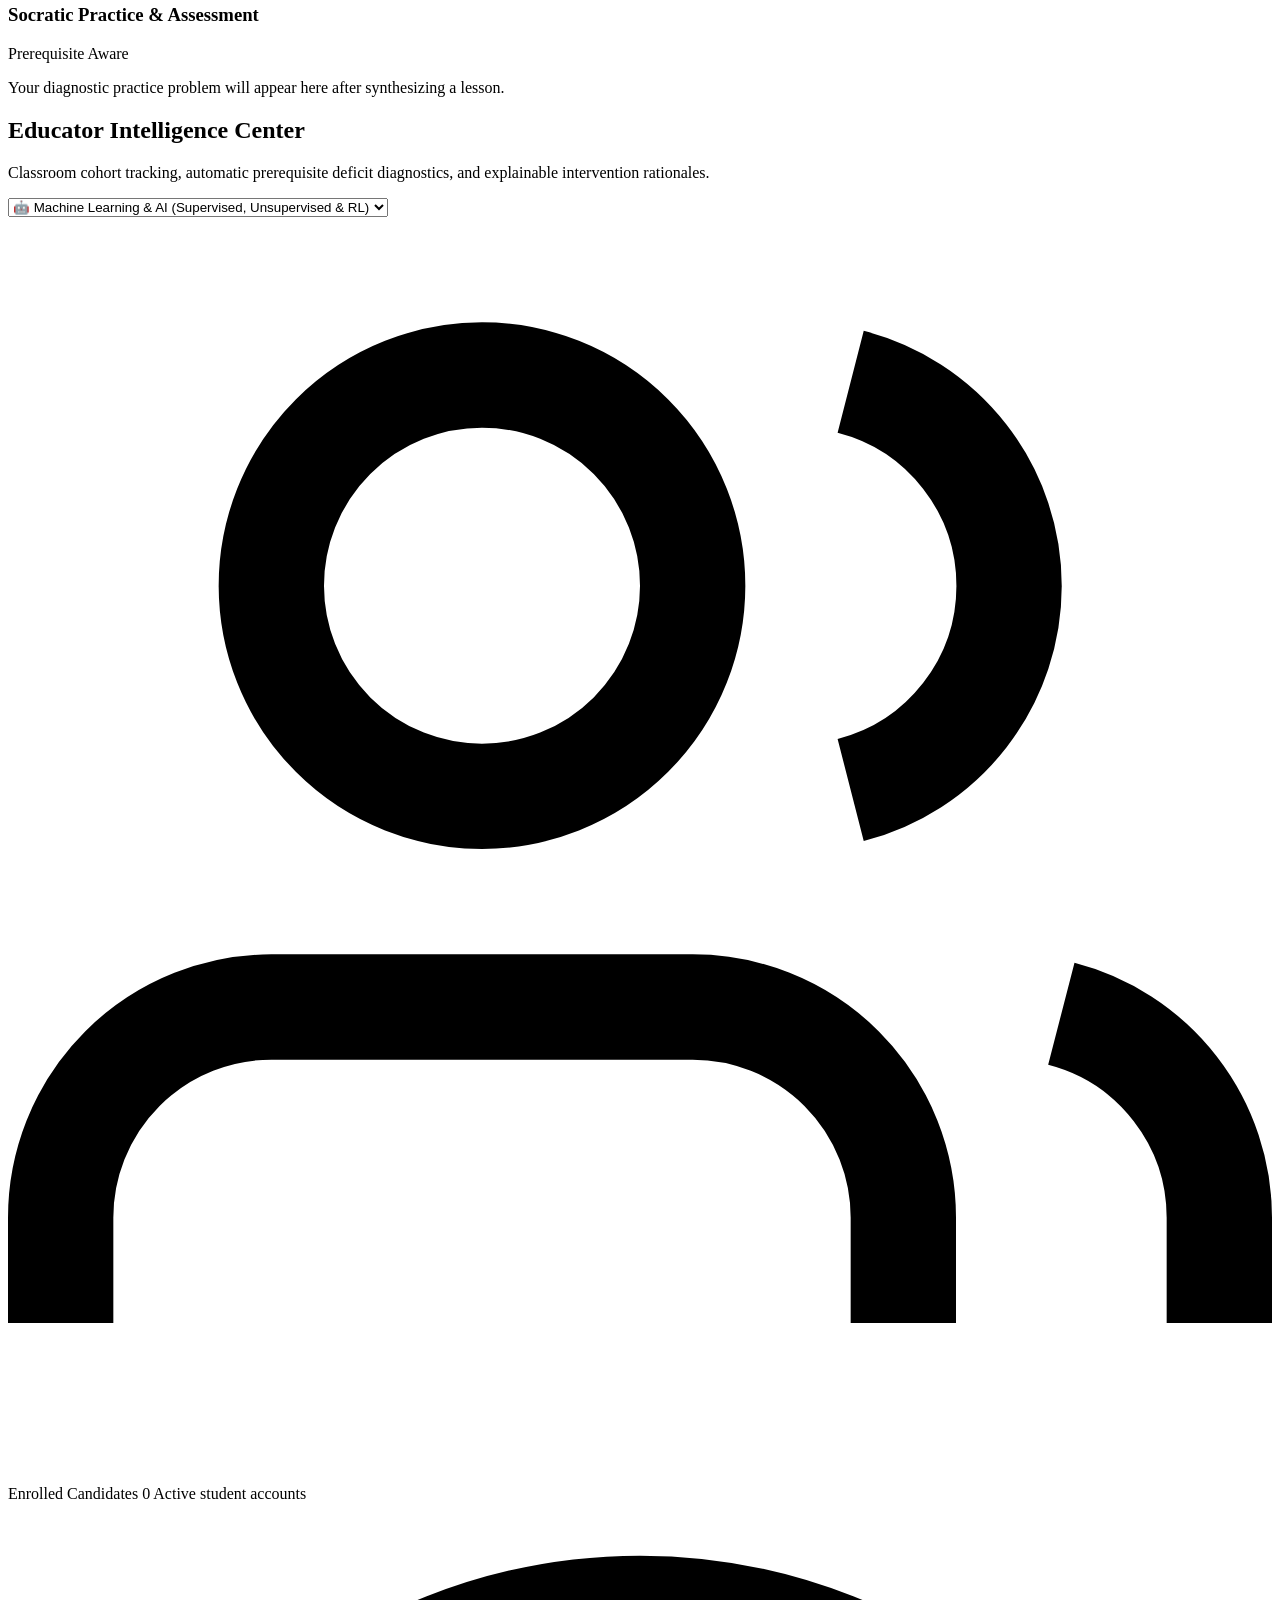
==== commit 6fcf84a0: "feat(rag): implement ML curriculum with Supervised, Unsupervised & RL and active RAG grounding - Imp" ====
--- a/public/index.html
+++ b/public/index.html
@@ -237,7 +237,15 @@
       <div class="portal-title-bar">
         <div>
           <h2>Student Learning Studio</h2>
-          <p class="section-desc">Select any NCERT chapter, choose your preferred instructional modality, and get instant Socratic feedback.</p>
+          <p class="section-desc">Select any concept chapter, choose your preferred instructional modality, and get instant Socratic feedback.</p>
+        </div>
+        <div style="min-width: 300px;">
+          <select id="studentDomainSelect" class="styled-dropdown">
+            <option value="machine_learning" selected>🤖 Machine Learning & AI (Supervised, Unsupervised & RL)</option>
+            <option value="class10_maths">📐 Class 10th Mathematics (NCERT / CBSE)</option>
+            <option value="python_programming">🐍 Python Programming & CS</option>
+            <option value="calculus">📈 Calculus & Mathematical Analysis</option>
+          </select>
         </div>
       </div>
 
@@ -371,6 +379,14 @@
         <div>
           <h2>Educator Intelligence Center</h2>
           <p class="section-desc">Classroom cohort tracking, automatic prerequisite deficit diagnostics, and explainable intervention rationales.</p>
+        </div>
+        <div style="min-width: 300px;">
+          <select id="teacherDomainSelect" class="styled-dropdown">
+            <option value="machine_learning" selected>🤖 Machine Learning & AI (Supervised, Unsupervised & RL)</option>
+            <option value="class10_maths">📐 Class 10th Mathematics (NCERT / CBSE)</option>
+            <option value="python_programming">🐍 Python Programming & CS</option>
+            <option value="calculus">📈 Calculus & Analysis</option>
+          </select>
         </div>
       </div>
 
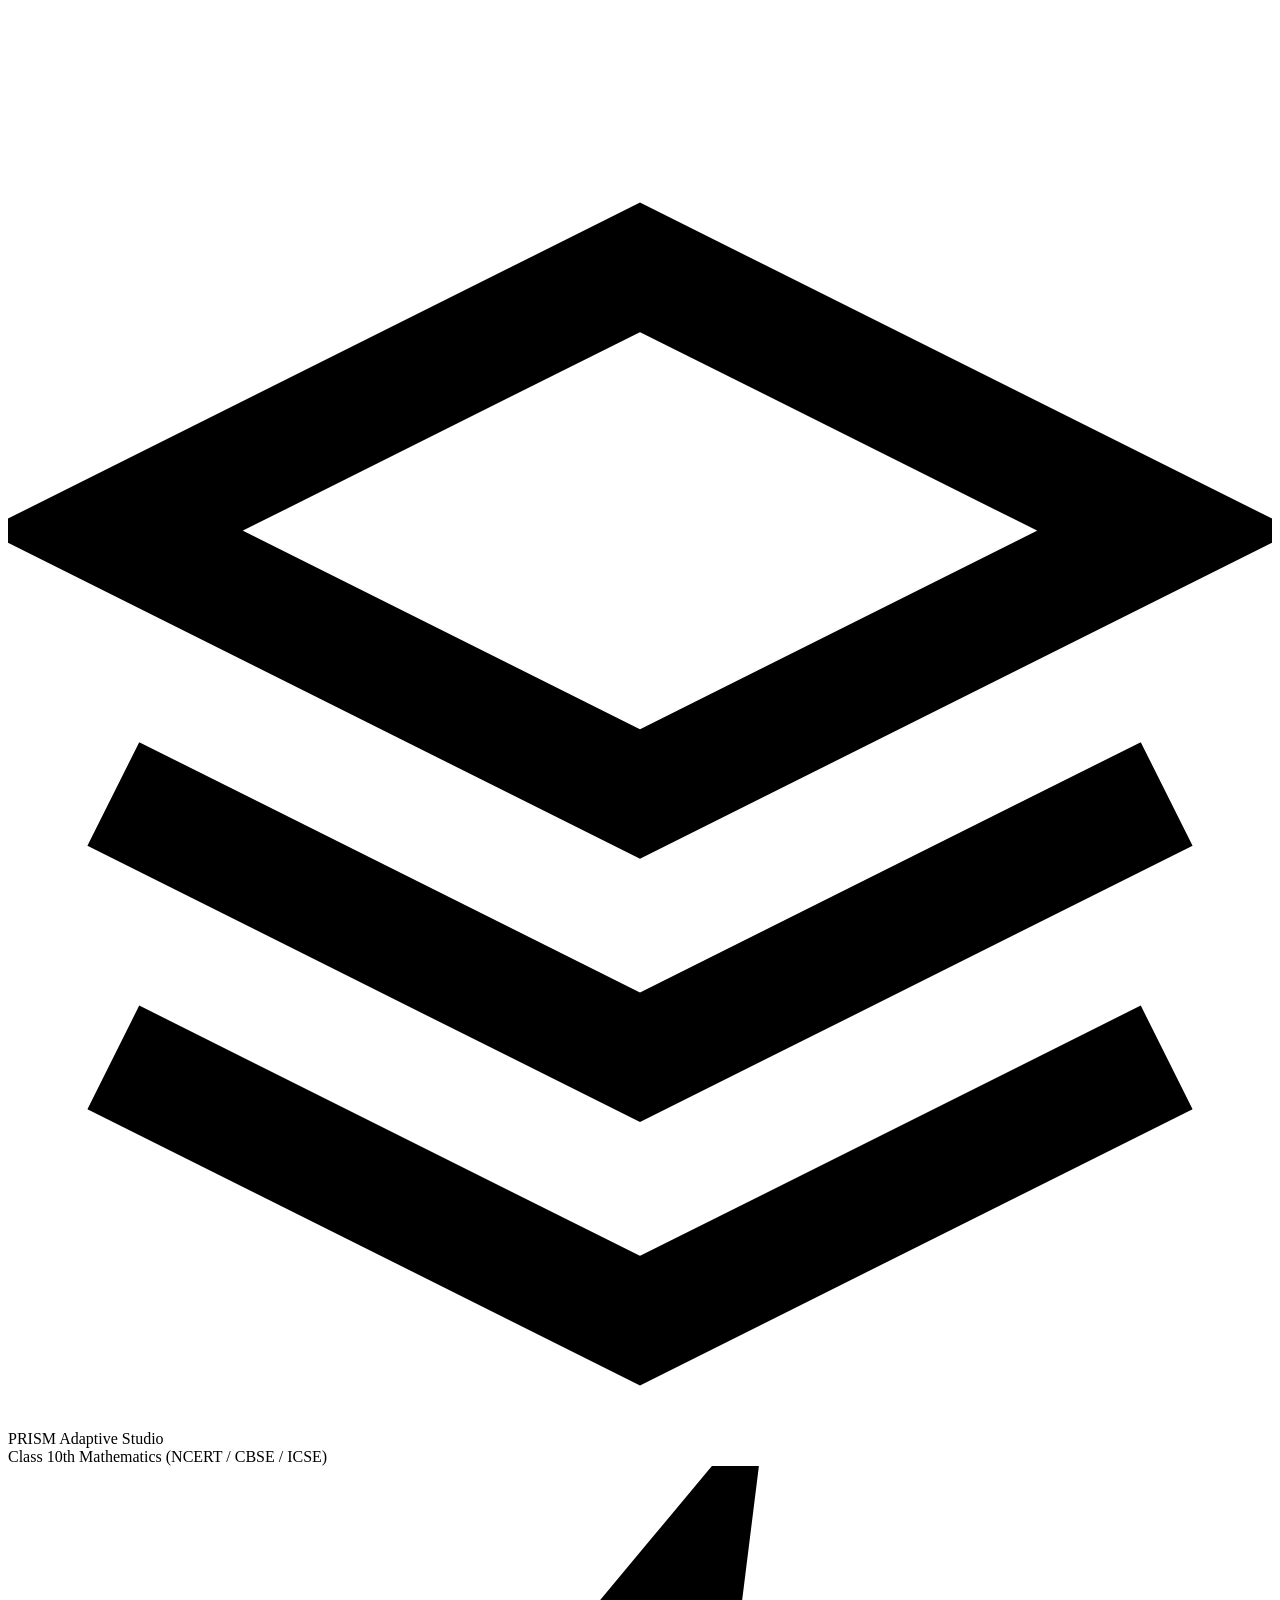
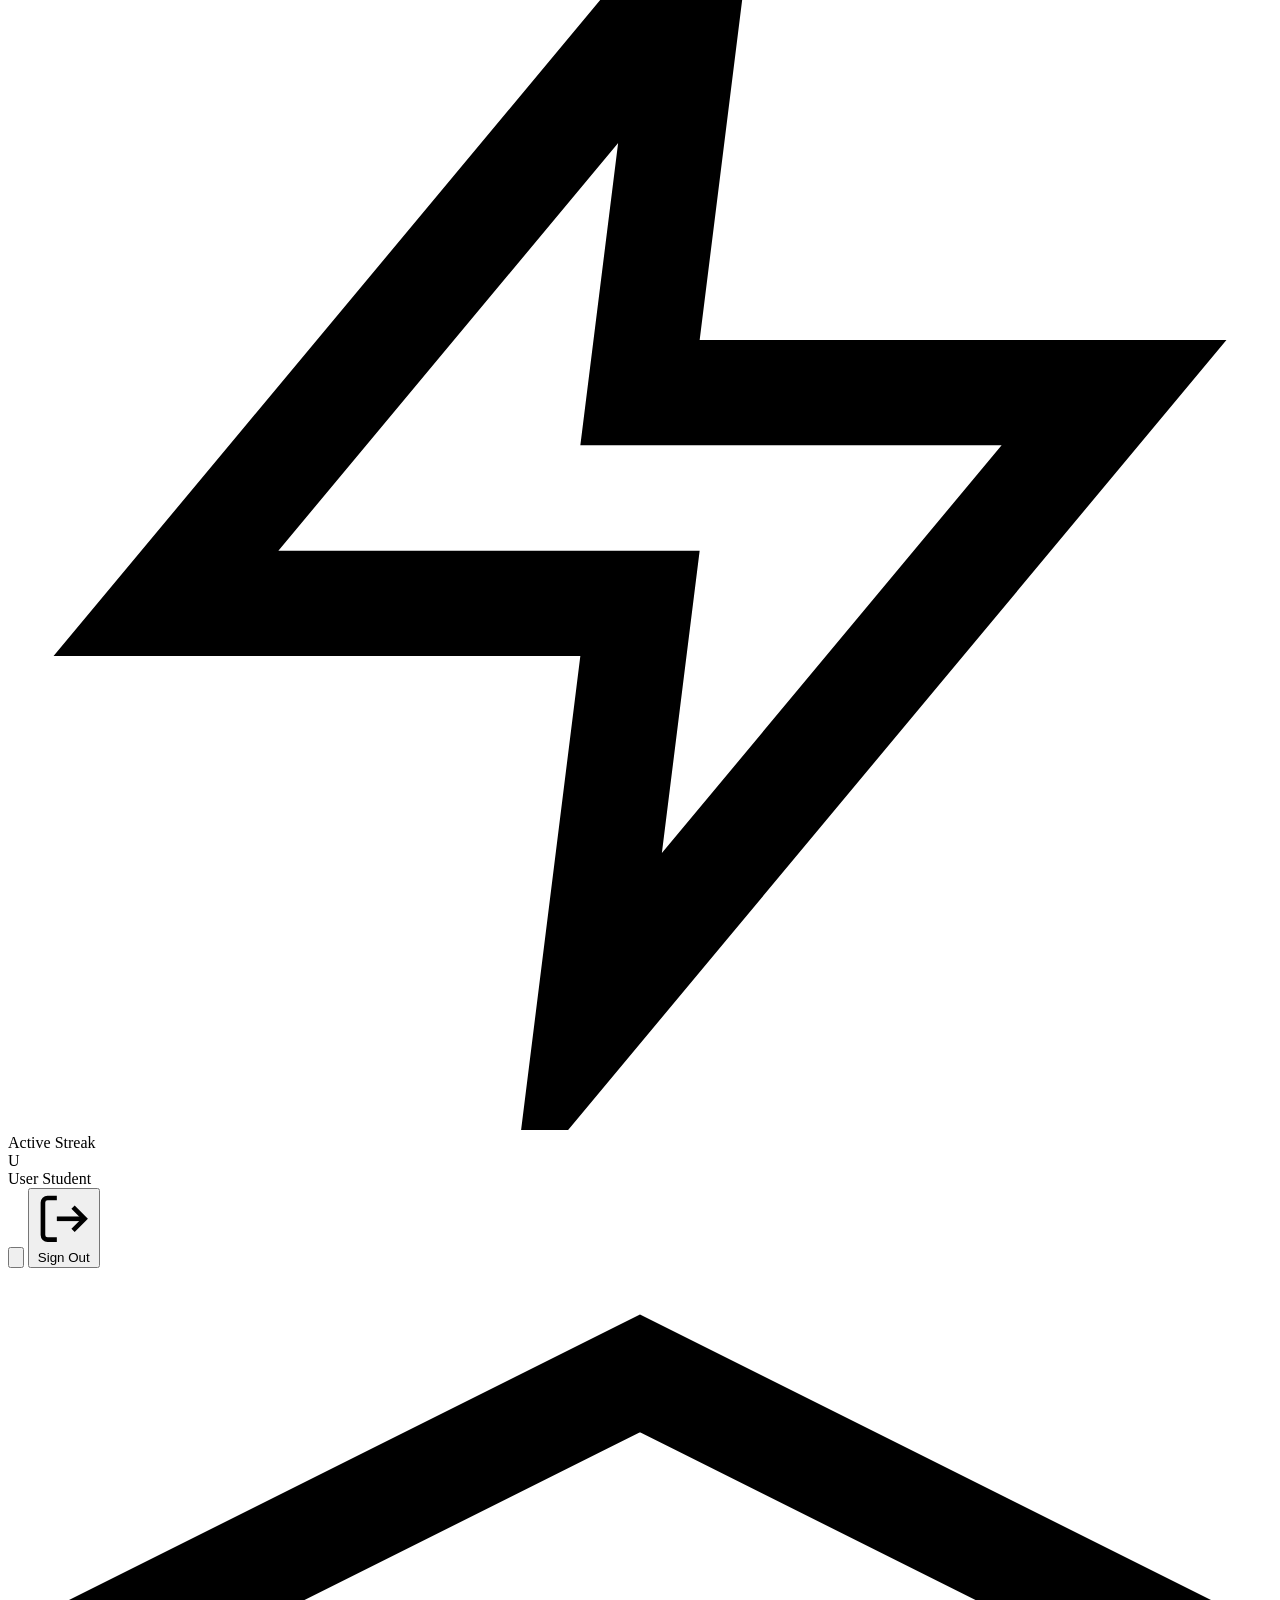
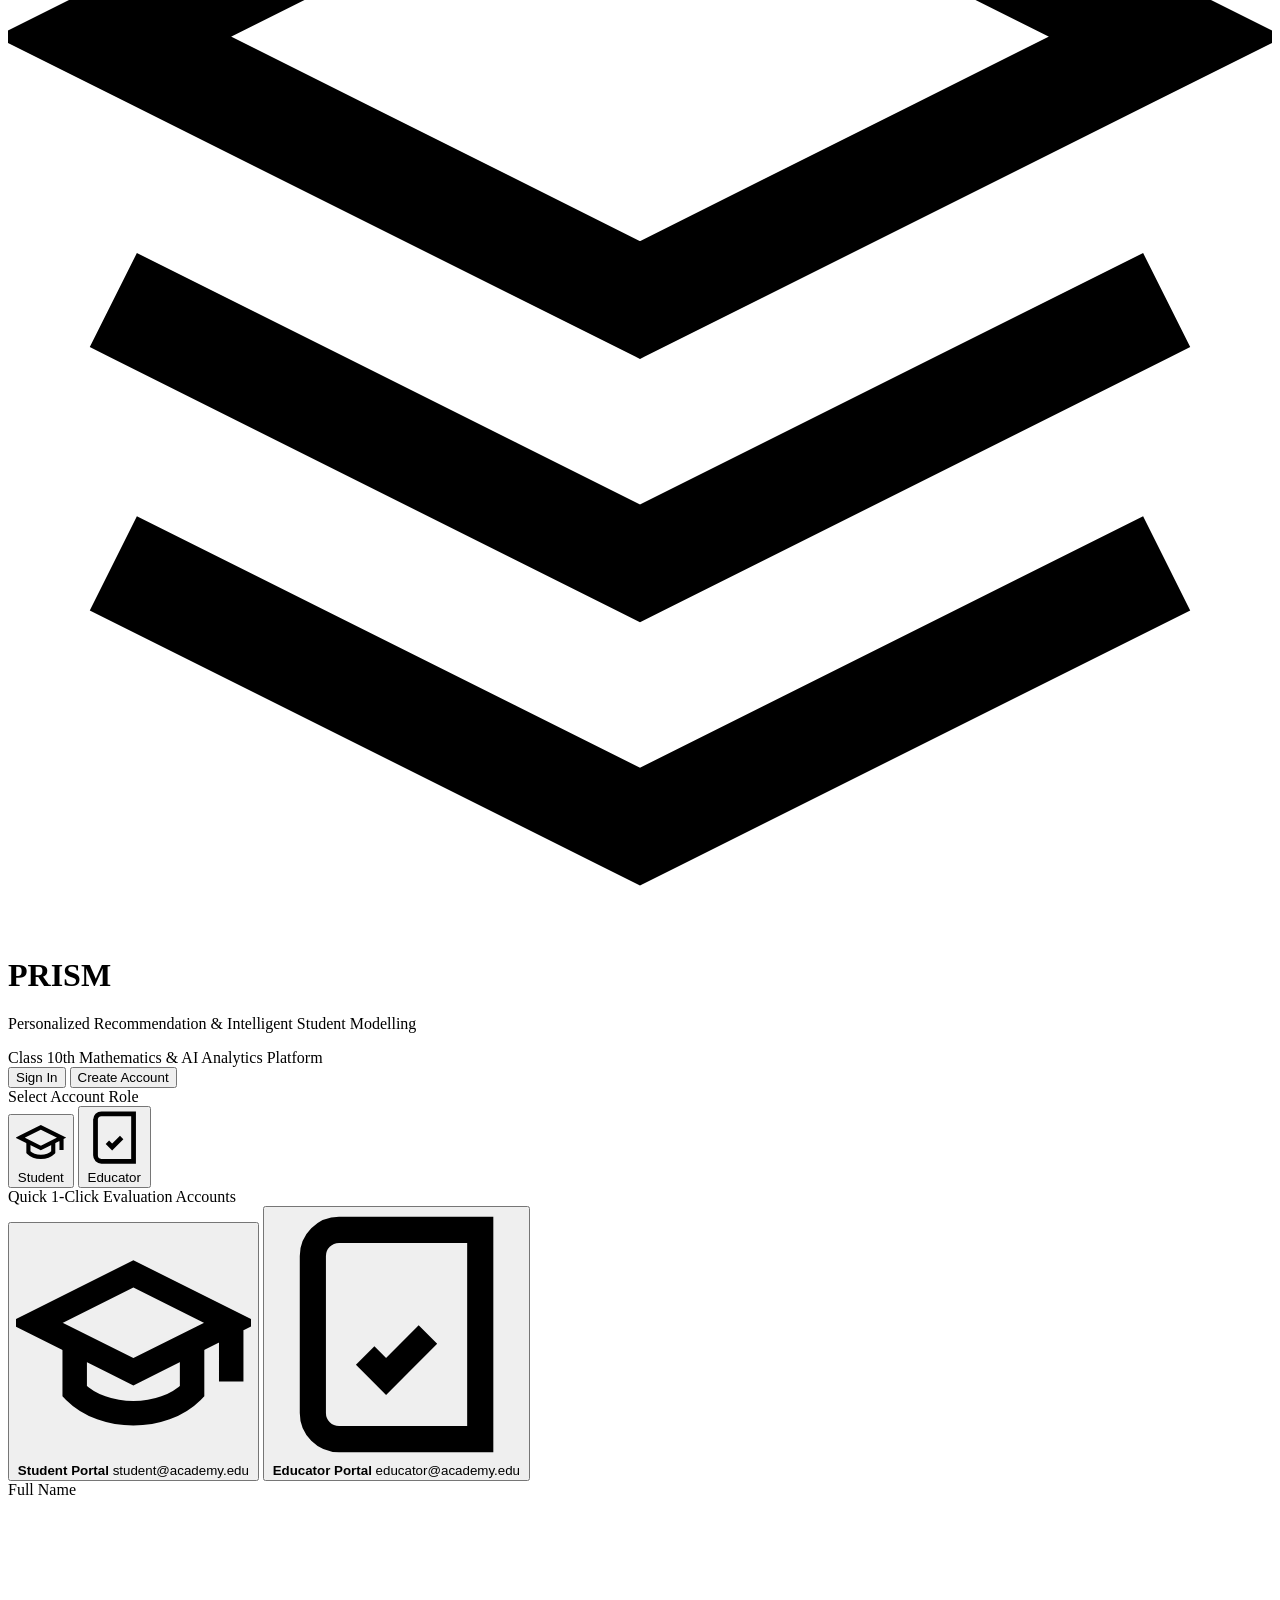
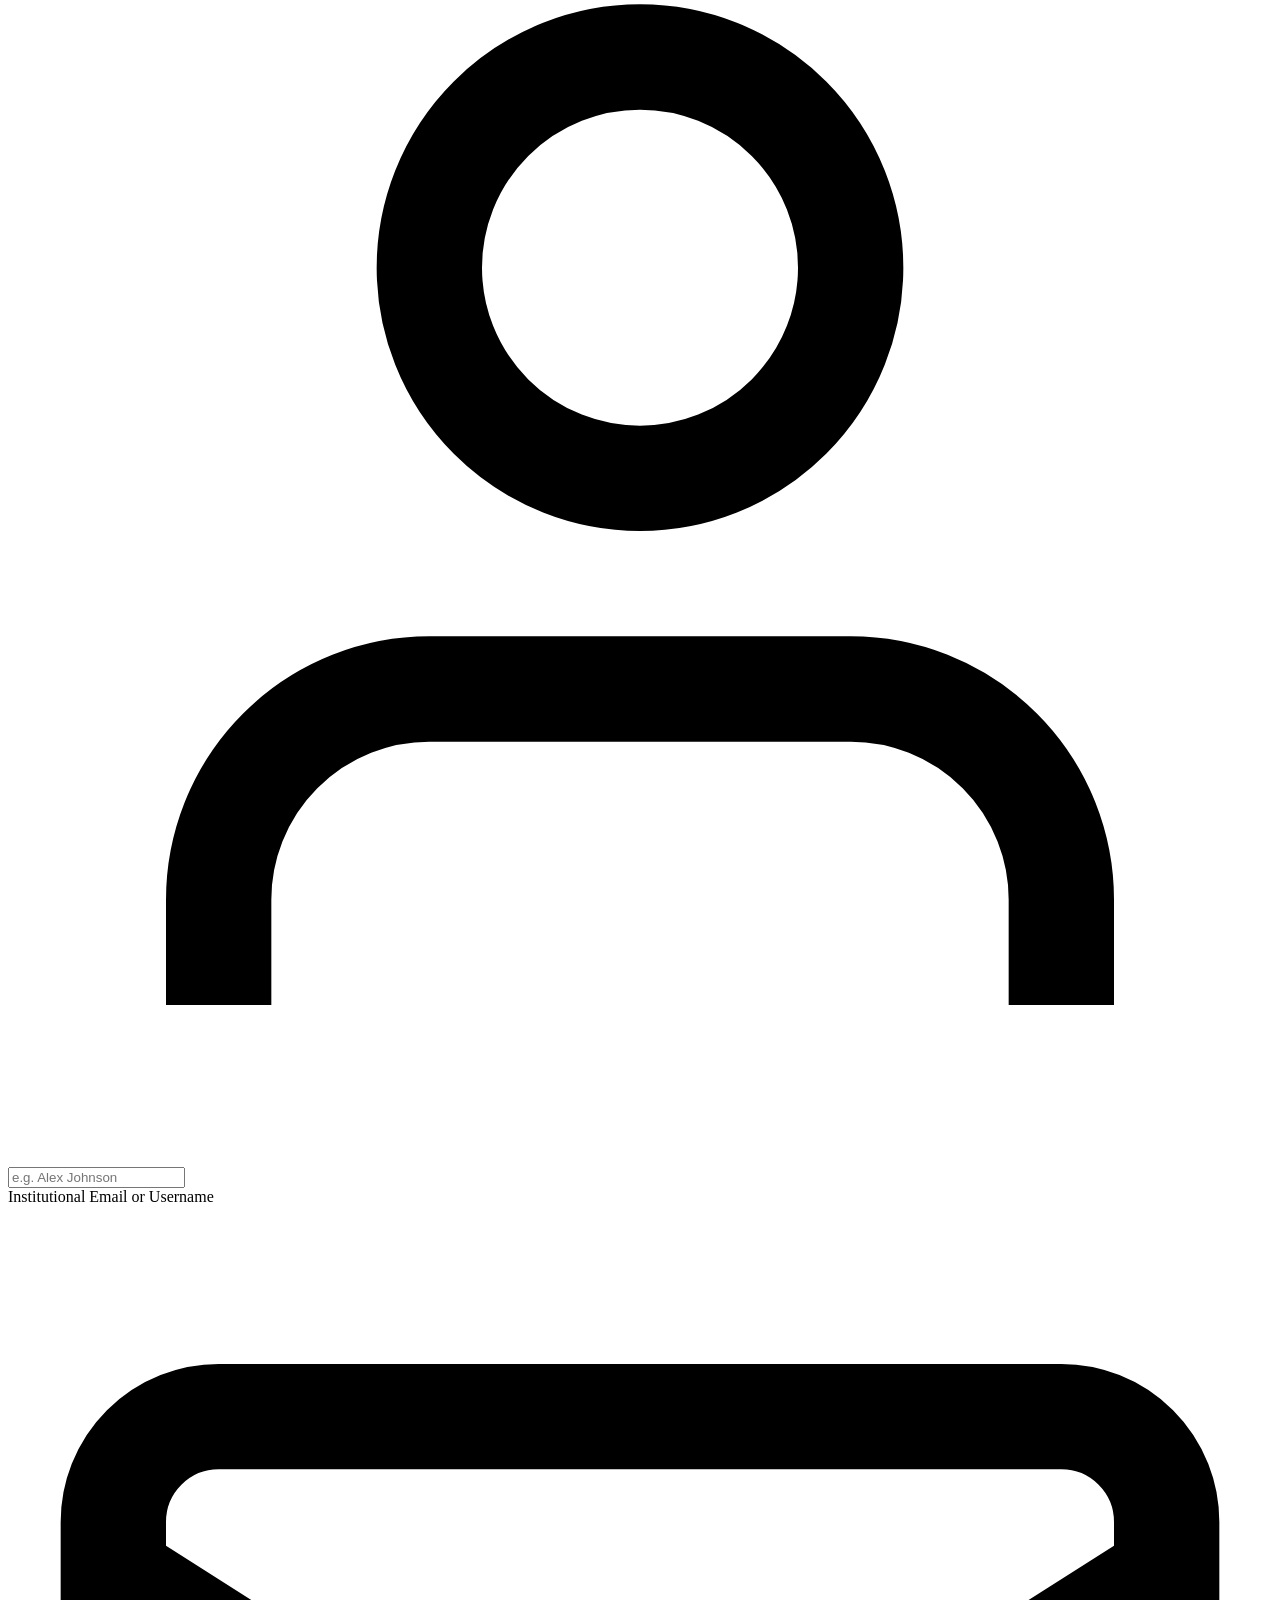
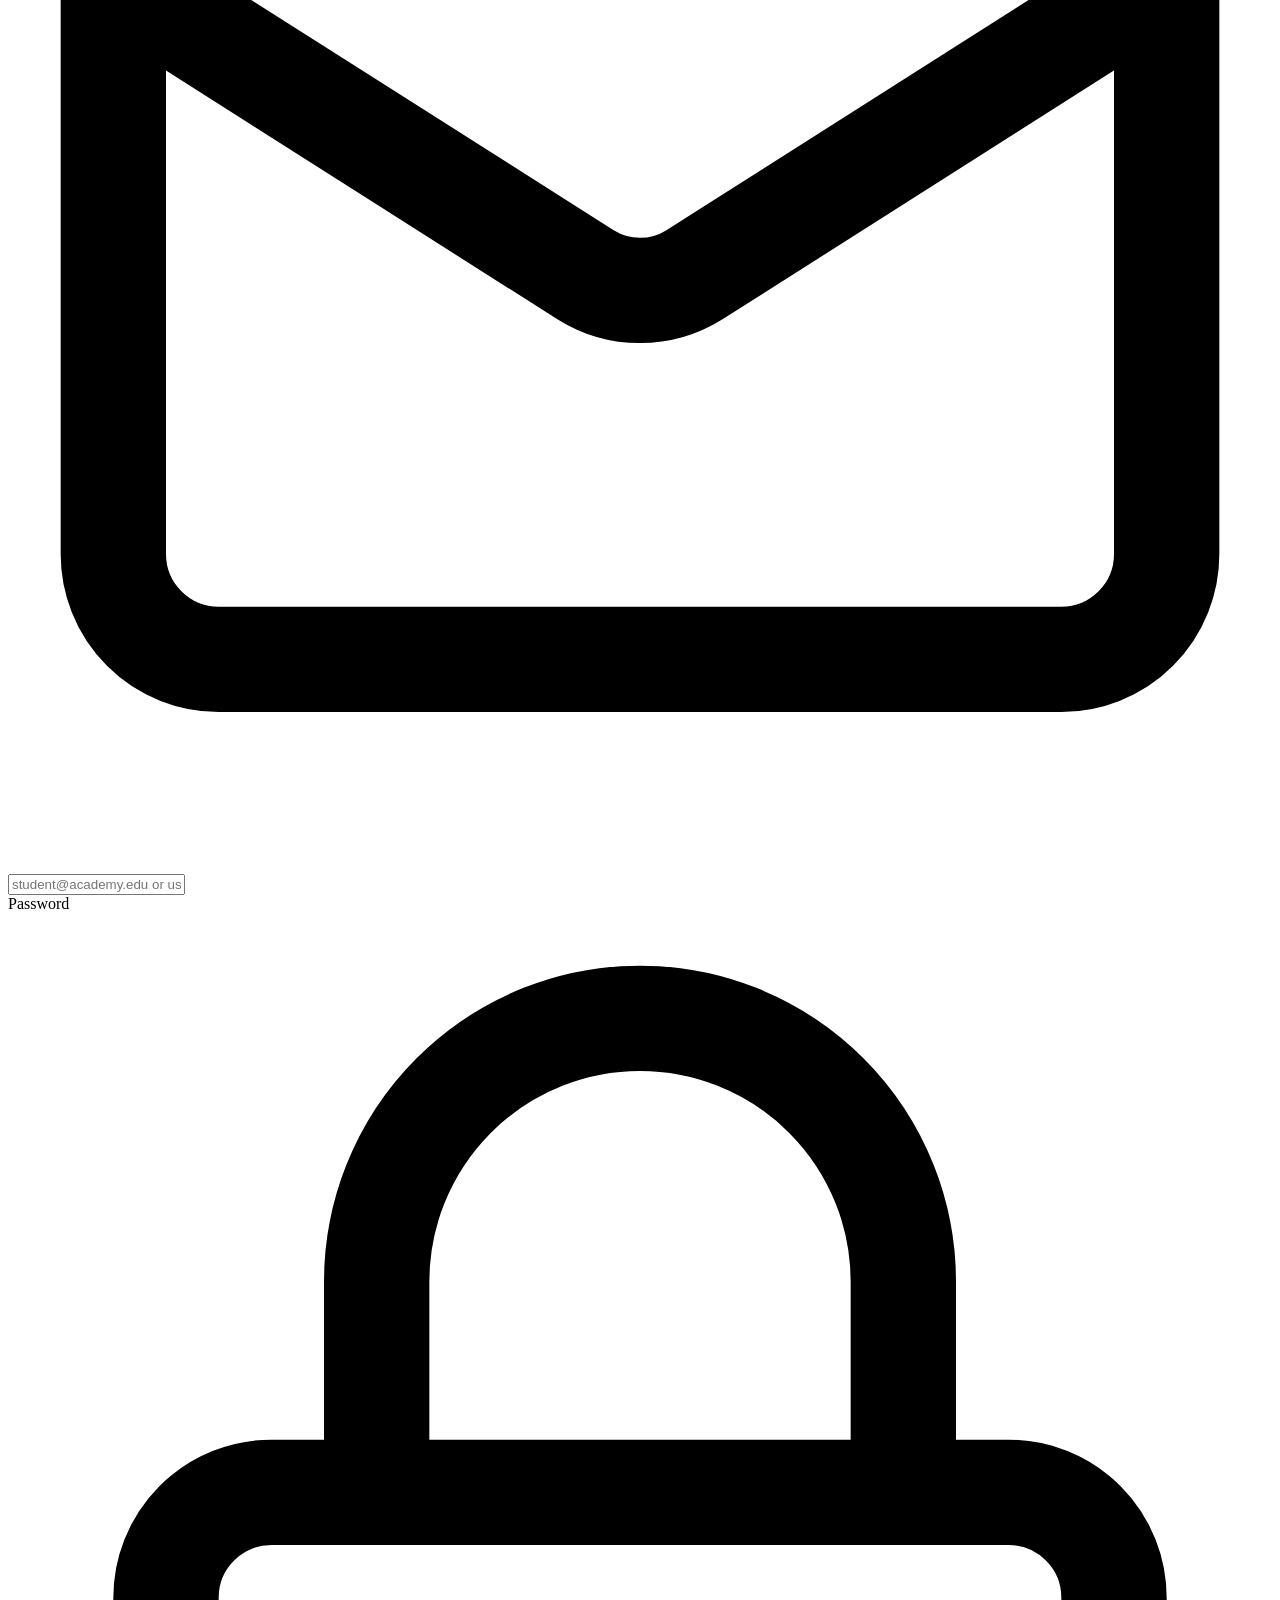
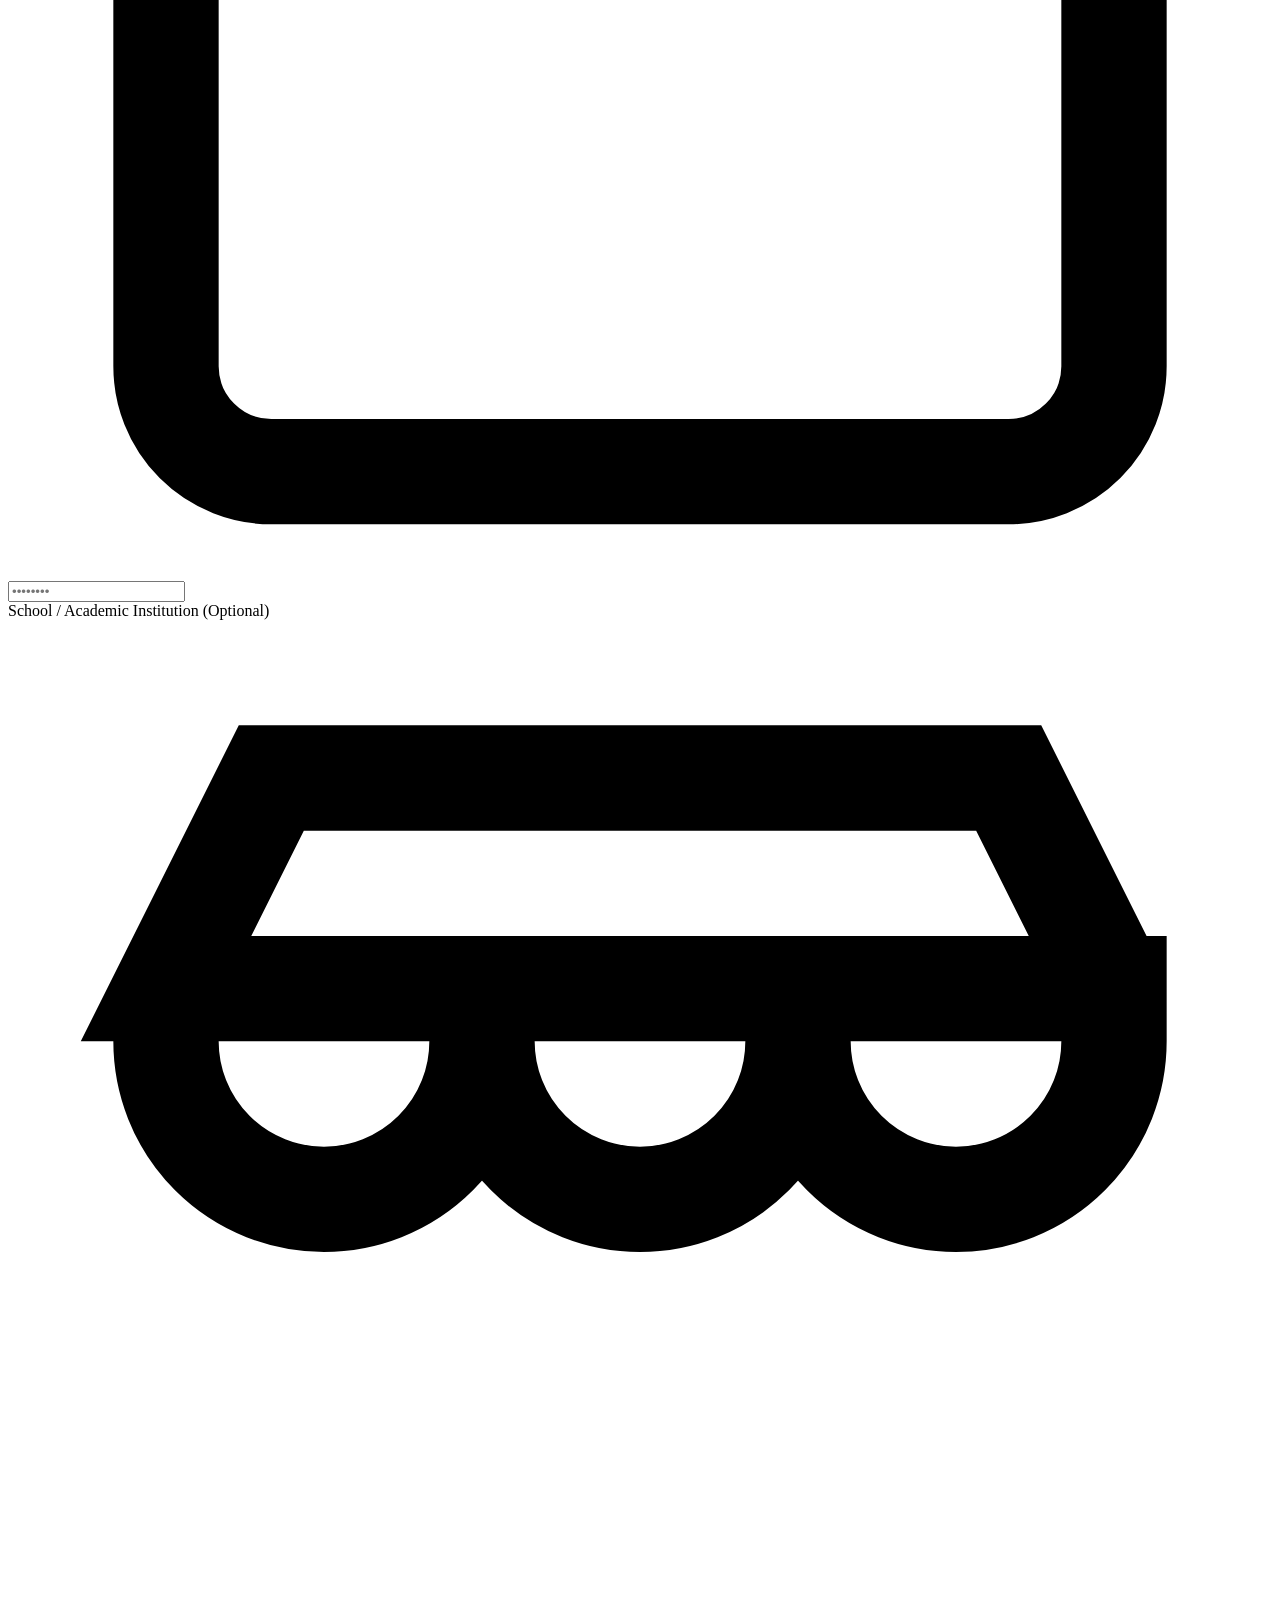
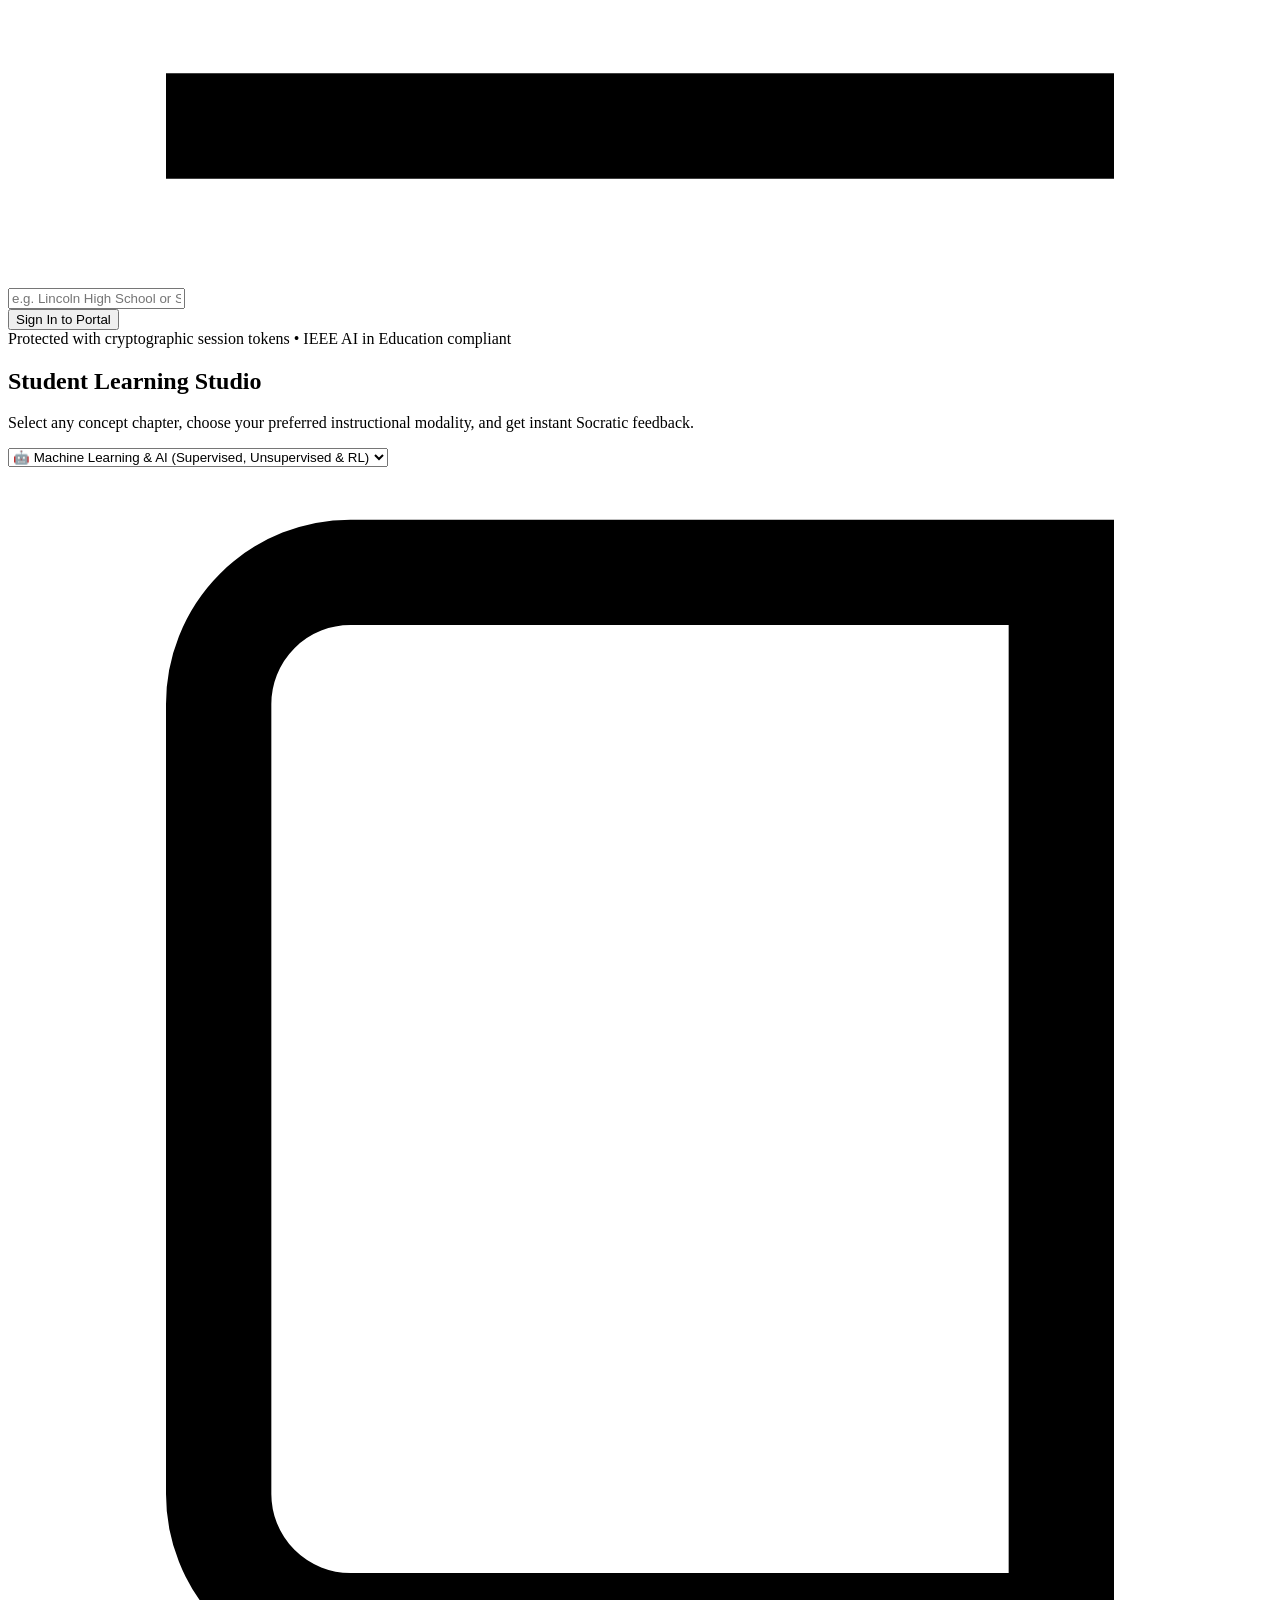
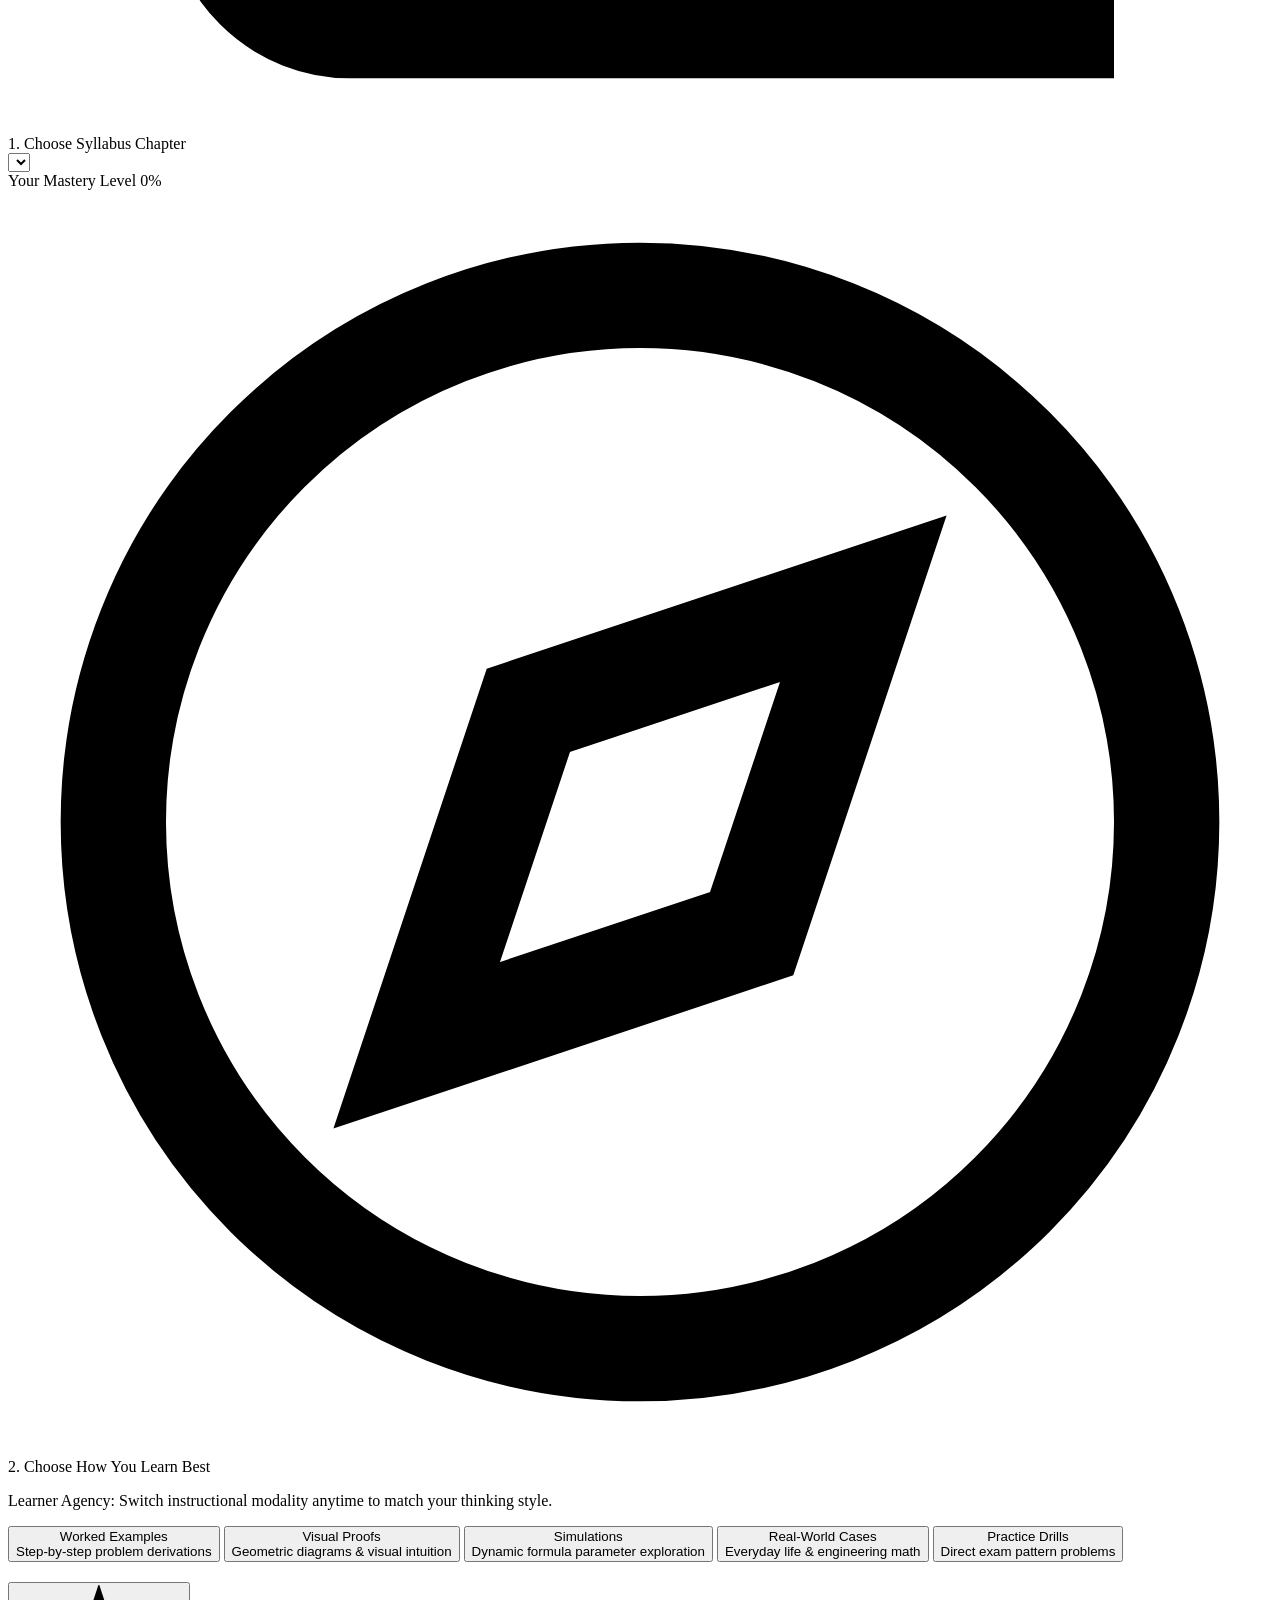
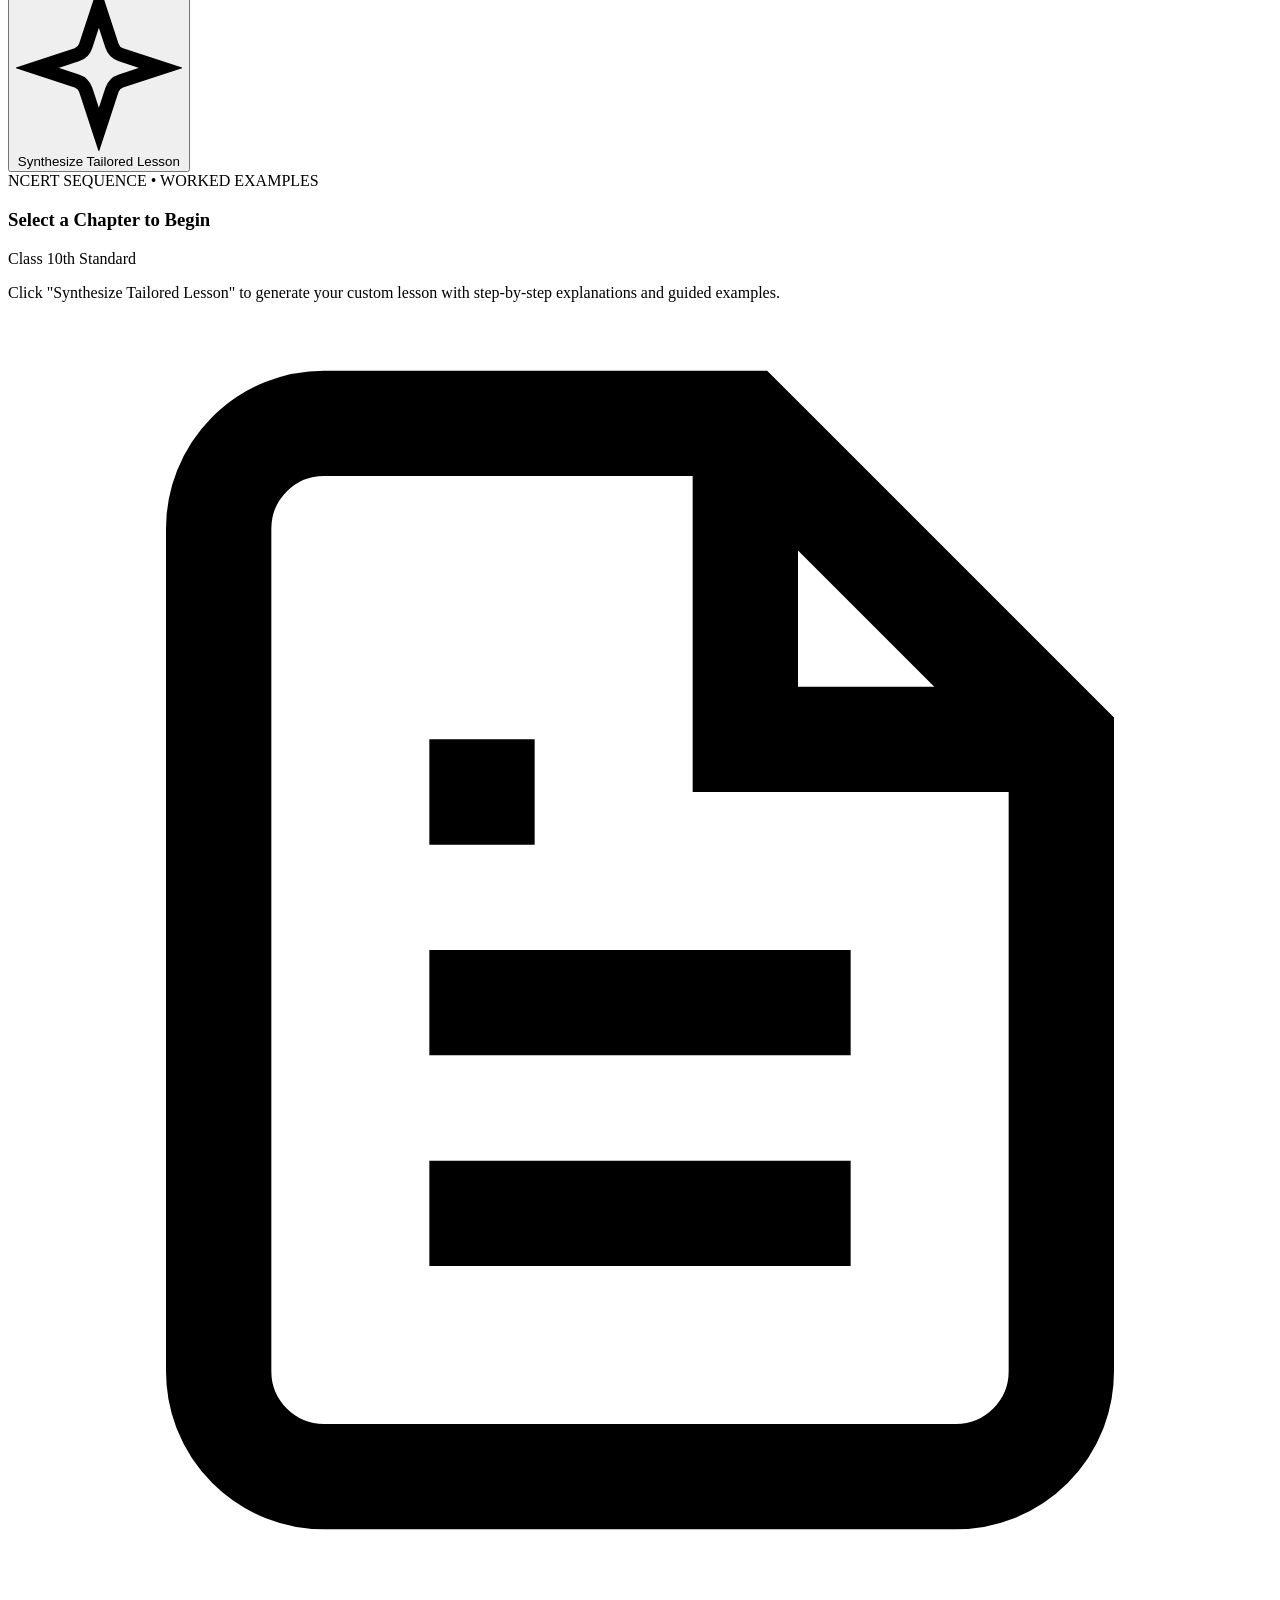
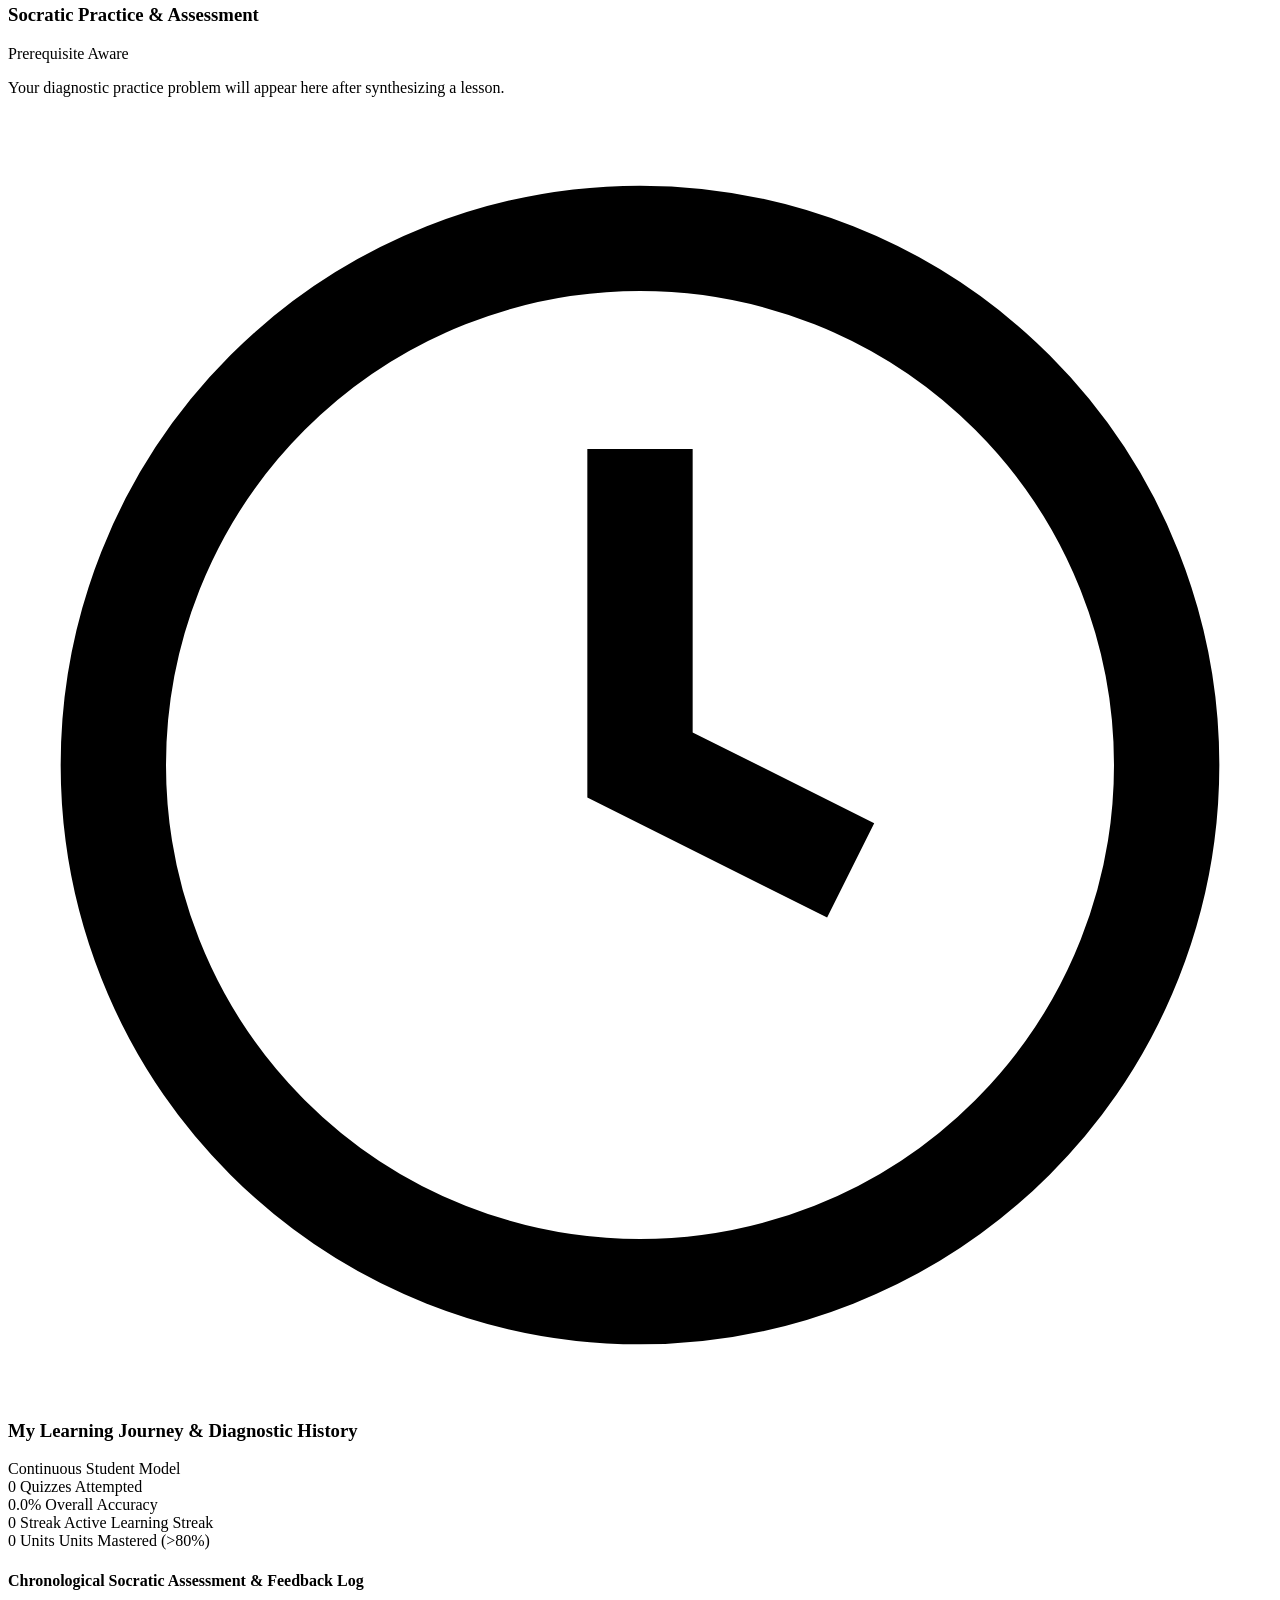
==== commit 7e837d90: "Upgrade to PRISM: complete class dummy analytics and student history" ====
--- a/public/index.html
+++ b/public/index.html
@@ -3,8 +3,8 @@
 <head>
   <meta charset="UTF-8">
   <meta name="viewport" content="width=device-width, initial-scale=1.0">
-  <title>IRONCLAD — AI Personalized Mathematics Learning Platform</title>
-  <meta name="description" content="AI Personalized Learning Platform for Class 10th Mathematics featuring Socratic Assessment, Upstream Prerequisite Diagnosis, and Explainable Educator Analytics.">
+  <title>PRISM — Personalized Recommendation &amp; Intelligent Student Modelling</title>
+  <meta name="description" content="PRISM: Personalized Recommendation and Intelligent Student Modelling Platform for Class 10th Mathematics featuring Socratic Assessment, Upstream Prerequisite Diagnosis, and Explainable Educator Analytics.">
   <link rel="preconnect" href="https://fonts.googleapis.com">
   <link rel="preconnect" href="https://fonts.gstatic.com" crossorigin>
   <link href="https://fonts.googleapis.com/css2?family=Plus+Jakarta+Sans:wght@400;500;600;700;800&family=JetBrains+Mono:wght@400;500;600&display=swap" rel="stylesheet">
@@ -32,7 +32,7 @@
             </svg>
           </div>
           <div class="brand-text">
-            <span class="brand-title">IRONCLAD</span>
+            <span class="brand-title">PRISM</span>
             <span id="navRoleTag" class="role-pill">Adaptive Studio</span>
           </div>
         </div>
@@ -98,9 +98,9 @@
               <polyline points="2 12 12 17 22 12"/>
             </svg>
           </div>
-          <h1>IRONCLAD</h1>
-          <p class="auth-tagline">AI-Driven Personalized Learning &amp; Diagnostic Platform</p>
-          <div class="auth-subject-pill">Class 10th Mathematics Curriculum</div>
+          <h1>PRISM</h1>
+          <p class="auth-tagline">Personalized Recommendation &amp; Intelligent Student Modelling</p>
+          <div class="auth-subject-pill">Class 10th Mathematics &amp; AI Analytics Platform</div>
         </div>
 
         <!-- Mode Selector: Sign In vs Create Account -->
@@ -366,6 +366,63 @@
           </article>
         </section>
       </div>
+
+      <!-- 3. Student Personal Learning Journey & Assessment History Section -->
+      <section class="portal-section" style="margin-top: 2.25rem;">
+        <div class="section-header-row">
+          <div class="section-header-left">
+            <svg class="svg-icon text-indigo" viewBox="0 0 24 24" fill="none" stroke="currentColor" stroke-width="2">
+              <circle cx="12" cy="12" r="10"/>
+              <polyline points="12 6 12 12 16 14"/>
+            </svg>
+            <h3>My Learning Journey &amp; Diagnostic History</h3>
+          </div>
+          <span class="tag-badge indigo">Continuous Student Model</span>
+        </div>
+
+        <!-- Student Metrics Summary Cards -->
+        <div class="student-journey-kpi-grid">
+          <div class="journey-kpi-card">
+            <span class="journey-kpi-num" id="studentTotalAttempts">0</span>
+            <span class="journey-kpi-lbl">Quizzes Attempted</span>
+          </div>
+          <div class="journey-kpi-card">
+            <span class="journey-kpi-num text-emerald" id="studentAccuracyPct">0.0%</span>
+            <span class="journey-kpi-lbl">Overall Accuracy</span>
+          </div>
+          <div class="journey-kpi-card">
+            <span class="journey-kpi-num text-amber" id="studentCurrentStreak">0 Streak</span>
+            <span class="journey-kpi-lbl">Active Learning Streak</span>
+          </div>
+          <div class="journey-kpi-card">
+            <span class="journey-kpi-num text-indigo" id="studentMasteredUnits">0 Units</span>
+            <span class="journey-kpi-lbl">Units Mastered (&gt;80%)</span>
+          </div>
+        </div>
+
+        <!-- Student Assessment History Table Card -->
+        <div class="table-glass-card" style="margin-top: 1.25rem;">
+          <div class="table-card-header">
+            <h4>Chronological Socratic Assessment &amp; Feedback Log</h4>
+            <span class="table-subtitle">Review previous attempts, explanations, and identified prerequisite connections</span>
+          </div>
+          <table class="roster-table">
+            <thead>
+              <tr>
+                <th>Date &amp; Time</th>
+                <th>Curriculum Chapter</th>
+                <th>Question &amp; Response</th>
+                <th>Outcome</th>
+                <th>Response Time</th>
+                <th>Socratic Pedagogical Feedback</th>
+              </tr>
+            </thead>
+            <tbody id="studentHistoryTable">
+              <!-- Populated dynamically -->
+            </tbody>
+          </table>
+        </div>
+      </section>
     </div>
   </main>
 
@@ -453,6 +510,132 @@
         </div>
       </section>
 
+      <!-- Class 10-A Cohort Intelligence & Learning Distribution Grid -->
+      <section class="portal-section">
+        <div class="section-header-row">
+          <div class="section-header-left">
+            <svg class="svg-icon text-indigo" viewBox="0 0 24 24" fill="none" stroke="currentColor" stroke-width="2">
+              <path d="M3 3v18h18"/>
+              <path d="m19 9-5 5-4-4-3 3"/>
+            </svg>
+            <h3>Class 10-A Cohort Intelligence &amp; Mastery Distribution</h3>
+          </div>
+          <div style="display: flex; gap: 0.5rem; align-items: center;">
+            <button id="openClassReportBtn" class="btn-secondary" style="font-size: 0.82rem; padding: 0.4rem 0.85rem;">
+              <svg class="svg-icon sm" viewBox="0 0 24 24" fill="none" stroke="currentColor" stroke-width="2">
+                <path d="M14 2H6a2 2 0 0 0-2 2v16a2 2 0 0 0 2 2h12a2 2 0 0 0 2-2V8z"/>
+                <polyline points="14 2 14 8 20 8"/>
+                <line x1="16" y1="13" x2="8" y2="13"/>
+                <line x1="16" y1="17" x2="8" y2="17"/>
+              </svg>
+              <span>Export Diagnostic Report</span>
+            </button>
+            <span class="tag-badge emerald">Complete Class Model Active</span>
+          </div>
+        </div>
+
+        <div class="class-analytics-grid">
+          <!-- 1. Mastery Tier Distribution -->
+          <div class="analytics-card">
+            <div class="analytics-card-title">
+              <span>Mastery Tier Distribution</span>
+              <small class="text-dim">24 Candidates</small>
+            </div>
+            <div class="tier-bars-list">
+              <div class="tier-bar-row">
+                <div class="tier-label-wrap">
+                  <span class="tier-name text-emerald">Advanced (&ge;80%)</span>
+                  <span class="tier-val" id="tierAdvancedVal">7 Students (29%)</span>
+                </div>
+                <div class="tier-track"><div id="tierAdvancedBar" class="tier-fill emerald" style="width: 29%;"></div></div>
+              </div>
+              <div class="tier-bar-row">
+                <div class="tier-label-wrap">
+                  <span class="tier-name text-indigo">Proficient (65-79%)</span>
+                  <span class="tier-val" id="tierProficientVal">9 Students (38%)</span>
+                </div>
+                <div class="tier-track"><div id="tierProficientBar" class="tier-fill indigo" style="width: 38%;"></div></div>
+              </div>
+              <div class="tier-bar-row">
+                <div class="tier-label-wrap">
+                  <span class="tier-name text-amber">Developing (50-64%)</span>
+                  <span class="tier-val" id="tierDevelopingVal">4 Students (17%)</span>
+                </div>
+                <div class="tier-track"><div id="tierDevelopingBar" class="tier-fill amber" style="width: 17%;"></div></div>
+              </div>
+              <div class="tier-bar-row">
+                <div class="tier-label-wrap">
+                  <span class="tier-name text-rose">Intervention Needed (&lt;50%)</span>
+                  <span class="tier-val" id="tierInterventionVal">4 Students (16%)</span>
+                </div>
+                <div class="tier-track"><div id="tierInterventionBar" class="tier-fill rose" style="width: 16%;"></div></div>
+              </div>
+            </div>
+          </div>
+
+          <!-- 2. Preferred Learning Modality Distribution -->
+          <div class="analytics-card">
+            <div class="analytics-card-title">
+              <span>Modality Agency Preferences</span>
+              <small class="text-dim">Active Preferences</small>
+            </div>
+            <div class="modality-dist-list">
+              <div class="modality-dist-item">
+                <div class="modality-dist-badge">Worked Examples</div>
+                <div class="modality-dist-stat" id="modalityCountWorked"><strong>8</strong> students (33%)</div>
+              </div>
+              <div class="modality-dist-item">
+                <div class="modality-dist-badge visual">Visual Proofs</div>
+                <div class="modality-dist-stat" id="modalityCountVisual"><strong>6</strong> students (25%)</div>
+              </div>
+              <div class="modality-dist-item">
+                <div class="modality-dist-badge sim">Simulations</div>
+                <div class="modality-dist-stat" id="modalityCountSim"><strong>4</strong> students (17%)</div>
+              </div>
+              <div class="modality-dist-item">
+                <div class="modality-dist-badge real">Real-World Cases</div>
+                <div class="modality-dist-stat" id="modalityCountReal"><strong>3</strong> students (13%)</div>
+              </div>
+              <div class="modality-dist-item">
+                <div class="modality-dist-badge drill">Practice Drills</div>
+                <div class="modality-dist-stat" id="modalityCountDrill"><strong>3</strong> students (12%)</div>
+              </div>
+            </div>
+          </div>
+
+          <!-- 3. Prerequisite Deficit Hotspots -->
+          <div class="analytics-card">
+            <div class="analytics-card-title">
+              <span>Top Prerequisite Deficit Hotspots</span>
+              <small class="text-rose">Needs Group Review</small>
+            </div>
+            <div class="hotspots-list">
+              <div class="hotspot-item">
+                <div class="hotspot-header">
+                  <span class="hotspot-title">Cartesian Intercepts &amp; Zeroes</span>
+                  <span class="tag-badge rose">4 at risk</span>
+                </div>
+                <p class="hotspot-desc">Impacting comprehension in Polynomial Zeroes and Quadratic Equation graphing.</p>
+              </div>
+              <div class="hotspot-item">
+                <div class="hotspot-header">
+                  <span class="hotspot-title">Factoring Algebraic Trinomials</span>
+                  <span class="tag-badge amber">3 at risk</span>
+                </div>
+                <p class="hotspot-desc">Impacting Quadratic Equation Factorisation and Zero calculation.</p>
+              </div>
+              <div class="hotspot-item">
+                <div class="hotspot-header">
+                  <span class="hotspot-title">Ratio of Similar Triangles</span>
+                  <span class="tag-badge amber">2 at risk</span>
+                </div>
+                <p class="hotspot-desc">Impacting Trigonometric Ratios and Heights &amp; Distances applications.</p>
+              </div>
+            </div>
+          </div>
+        </div>
+      </section>
+
       <!-- Active Diagnostic Alerts Section -->
       <section class="portal-section">
         <div class="section-header-row">
@@ -519,6 +702,23 @@
             </svg>
             <h3>Class Cohort Roster &amp; Board Performance</h3>
           </div>
+          <span class="tag-badge cyan">Class 10-A &bull; 24 Candidates</span>
+        </div>
+
+        <!-- Roster Search & Filter Controls -->
+        <div class="roster-toolbar">
+          <div class="roster-search-box">
+            <svg class="svg-icon sm" viewBox="0 0 24 24" fill="none" stroke="currentColor" stroke-width="2">
+              <circle cx="11" cy="11" r="8"/><line x1="21" y1="21" x2="16.65" y2="16.65"/>
+            </svg>
+            <input type="text" id="rosterSearchInput" placeholder="Filter candidates by name or student ID...">
+          </div>
+          <div class="roster-filter-pills">
+            <button class="filter-pill active" data-filter="all">All Candidates (<span id="filterCountAll">24</span>)</button>
+            <button class="filter-pill" data-filter="intervention">Needs Intervention (<span id="filterCountIntervention">4</span>)</button>
+            <button class="filter-pill" data-filter="developing">Developing (<span id="filterCountDeveloping">4</span>)</button>
+            <button class="filter-pill" data-filter="mastered">Mastered (<span id="filterCountMastered">16</span>)</button>
+          </div>
         </div>
 
         <div class="table-glass-card">
@@ -530,7 +730,7 @@
                 <th>Preferred Modality</th>
                 <th>Assessments</th>
                 <th>Diagnostic Status</th>
-                <th>Intervention Action</th>
+                <th>Student History &amp; Actions</th>
               </tr>
             </thead>
             <tbody id="teacherStudentsTable">
@@ -570,6 +770,69 @@
     </div>
   </div>
 
+
+  <!-- ========================================================================= -->
+  <!-- 5. STUDENT DEEP-DIVE HISTORY & ANALYTICS MODAL                            -->
+  <!-- ========================================================================= -->
+  <div id="studentHistoryModal" class="modal-overlay hidden">
+    <div class="modal-window large-modal">
+      <div class="modal-top-bar">
+        <div class="modal-title-wrap">
+          <svg class="svg-icon text-indigo" viewBox="0 0 24 24" fill="none" stroke="currentColor" stroke-width="2">
+            <path d="M19 21v-2a4 4 0 0 0-4-4H9a4 4 0 0 0-4 4v2"/>
+            <circle cx="12" cy="7" r="4"/>
+          </svg>
+          <h3 id="studentHistoryModalTitle">Candidate Learning History &amp; Model Profile</h3>
+        </div>
+        <button id="studentHistoryModalCloseBtn" class="modal-dismiss-btn" title="Close Modal">
+          <svg class="svg-icon sm" viewBox="0 0 24 24" fill="none" stroke="currentColor" stroke-width="2">
+            <line x1="18" y1="6" x2="6" y2="18"/>
+            <line x1="6" y1="6" x2="18" y2="18"/>
+          </svg>
+        </button>
+      </div>
+
+      <div id="studentHistoryModalBody" class="modal-body-area">
+        <!-- Populated dynamically -->
+      </div>
+    </div>
+  </div>
+
+
+  <!-- ========================================================================= -->
+  <!-- 6. CLASS DIAGNOSTIC REPORT MODAL                                          -->
+  <!-- ========================================================================= -->
+  <div id="classReportModal" class="modal-overlay hidden">
+    <div class="modal-window large-modal">
+      <div class="modal-top-bar">
+        <div class="modal-title-wrap">
+          <svg class="svg-icon text-emerald" viewBox="0 0 24 24" fill="none" stroke="currentColor" stroke-width="2">
+            <path d="M14 2H6a2 2 0 0 0-2 2v16a2 2 0 0 0 2 2h12a2 2 0 0 0 2-2V8z"/>
+            <polyline points="14 2 14 8 20 8"/>
+            <line x1="16" y1="13" x2="8" y2="13"/>
+            <line x1="16" y1="17" x2="8" y2="17"/>
+          </svg>
+          <h3>PRISM Cohort Diagnostic Executive Report</h3>
+        </div>
+        <div style="display: flex; gap: 0.5rem; align-items: center;">
+          <button class="btn-primary" onclick="window.print()" style="font-size: 0.8rem; padding: 0.35rem 0.75rem;">
+            Print / Save PDF
+          </button>
+          <button id="classReportModalCloseBtn" class="modal-dismiss-btn" title="Close Modal">
+            <svg class="svg-icon sm" viewBox="0 0 24 24" fill="none" stroke="currentColor" stroke-width="2">
+              <line x1="18" y1="6" x2="6" y2="18"/>
+              <line x1="6" y1="6" x2="18" y2="18"/>
+            </svg>
+          </button>
+        </div>
+      </div>
+
+      <div id="classReportModalBody" class="modal-body-area">
+        <!-- Populated dynamically -->
+      </div>
+    </div>
+  </div>
+
   <script src="/app.js"></script>
 </body>
 </html>
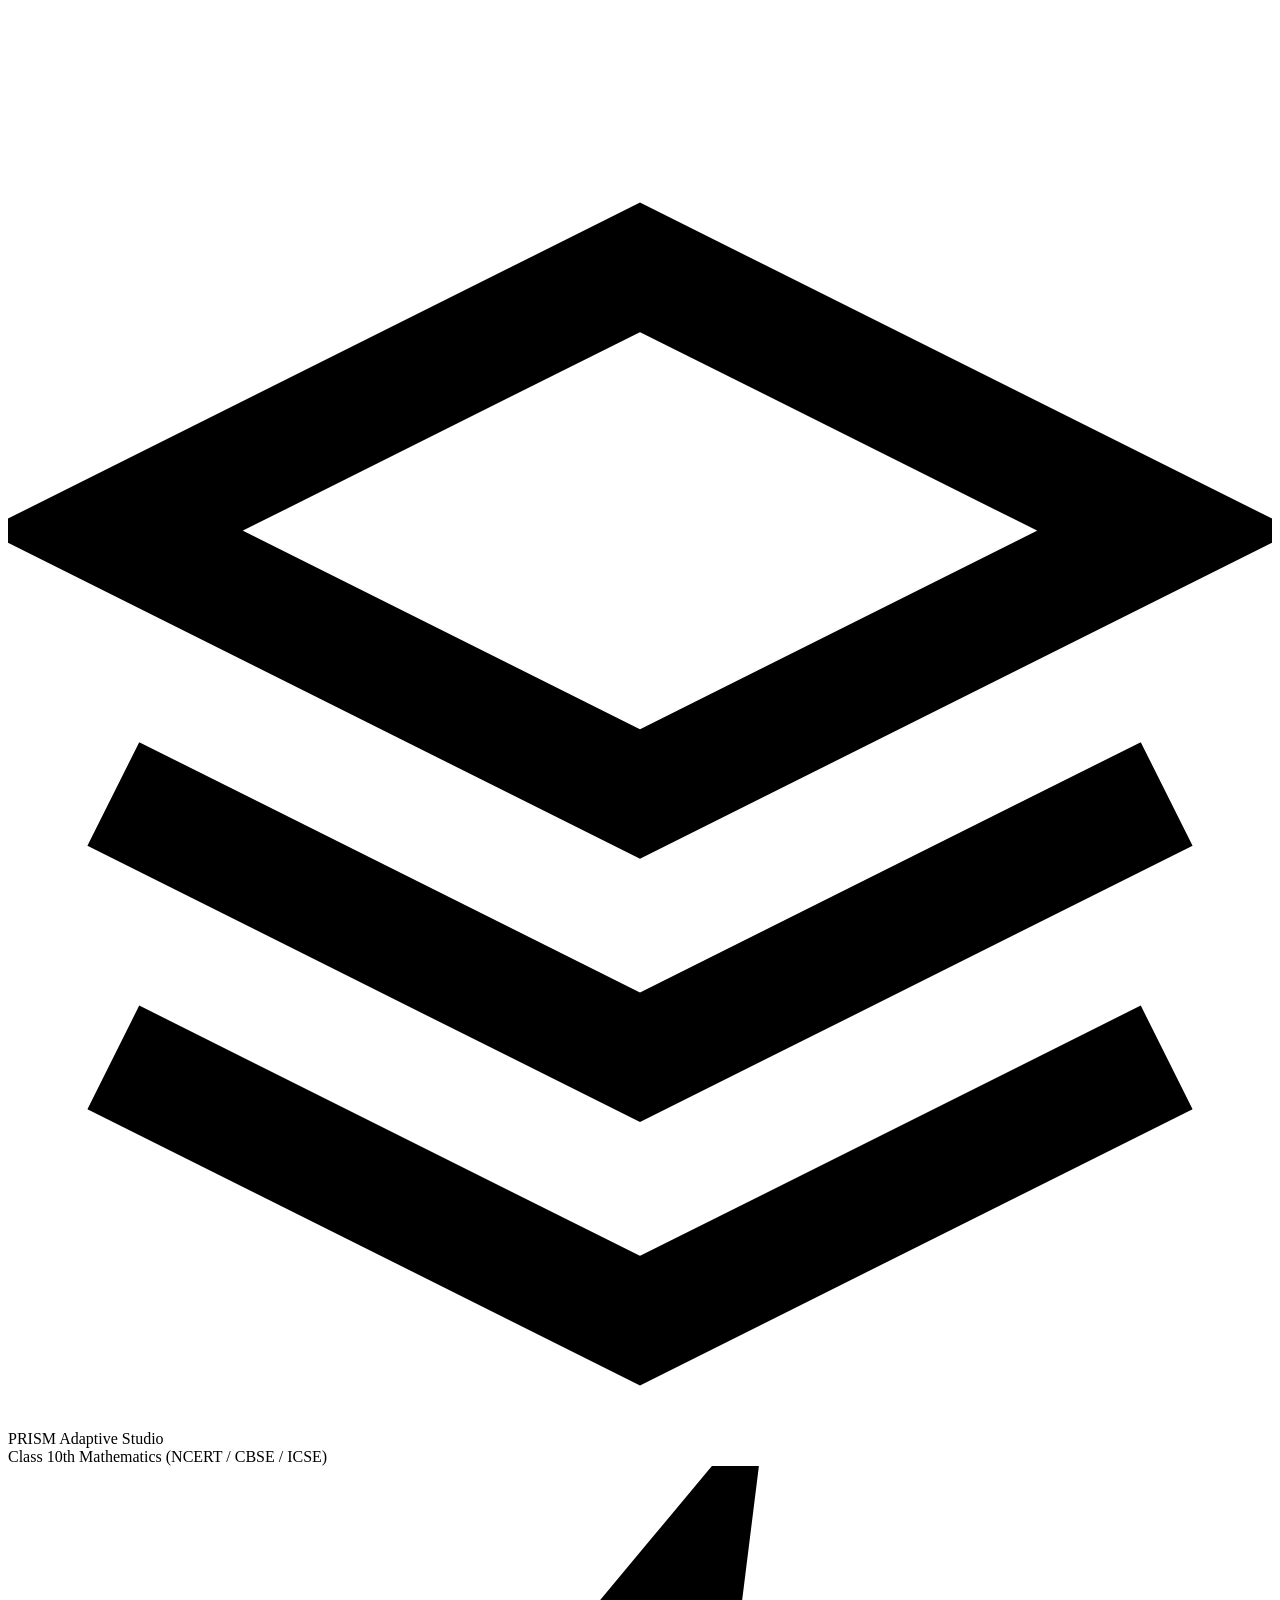
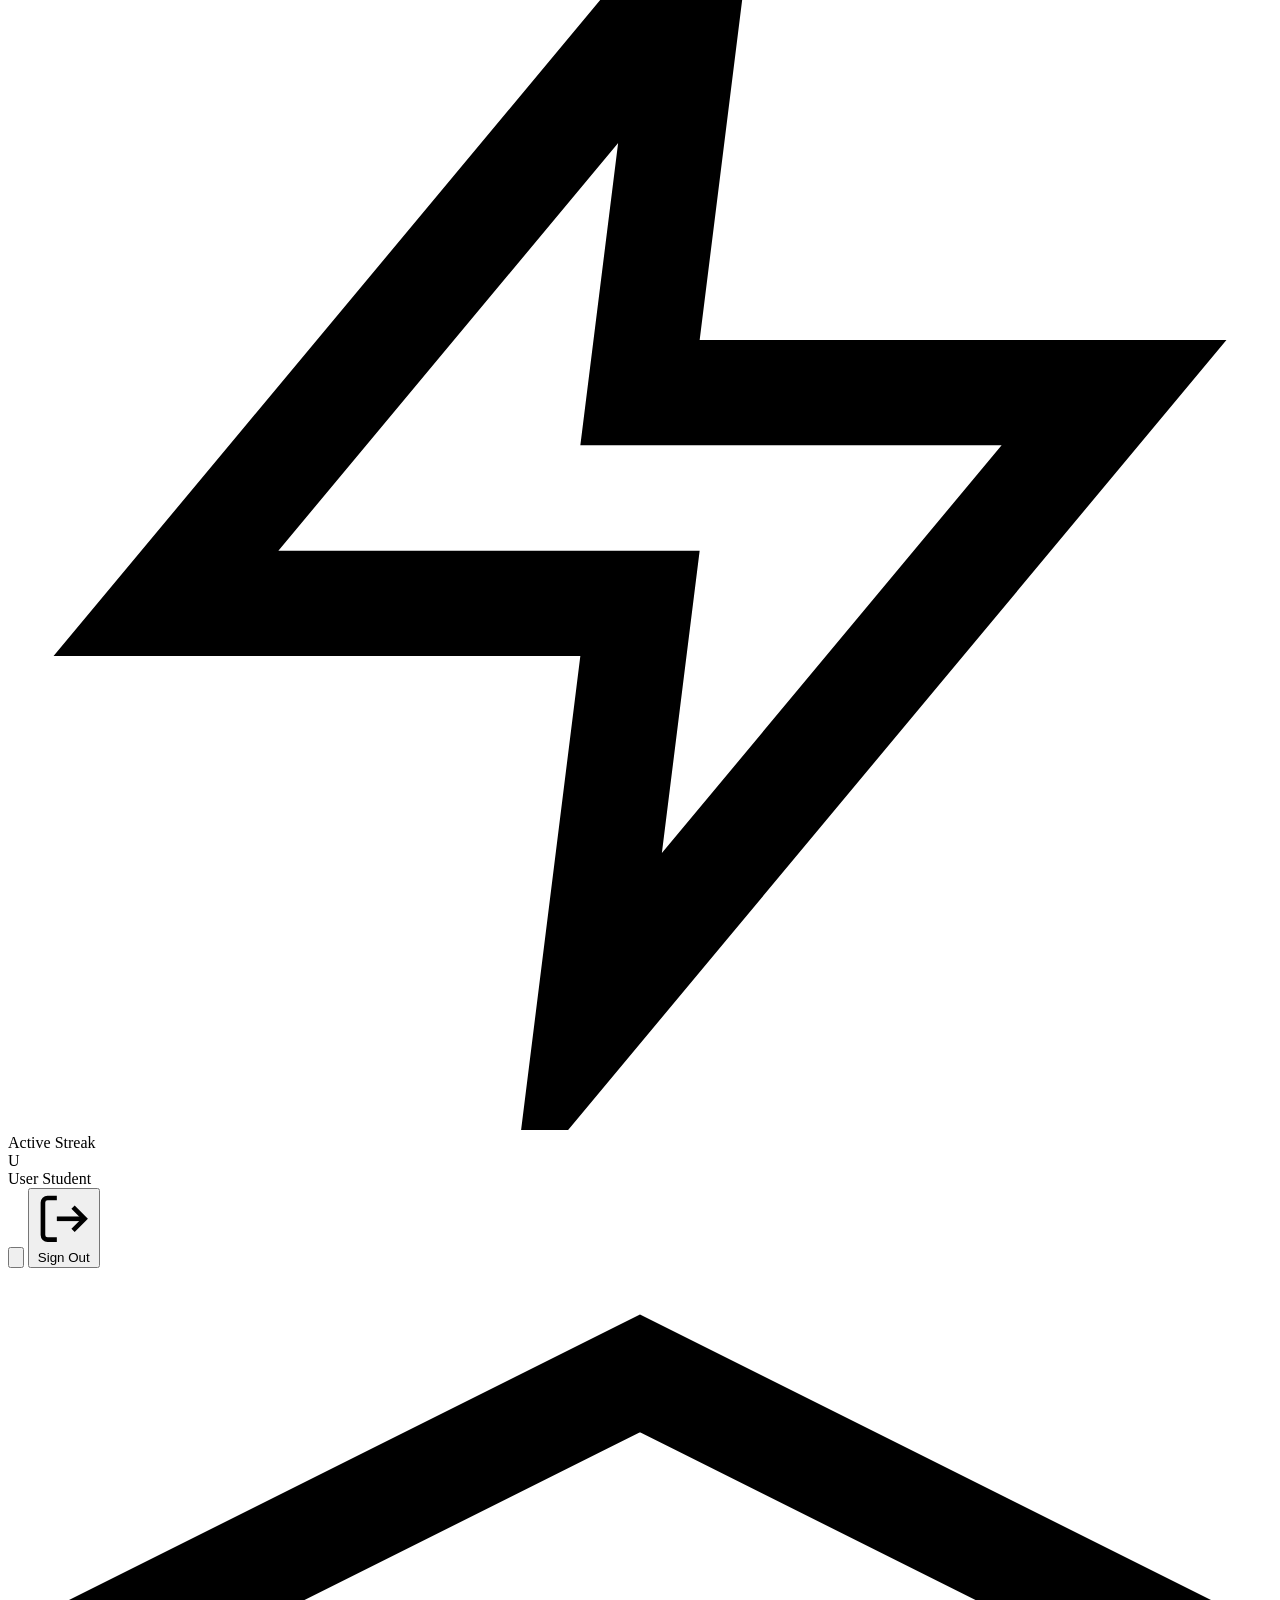
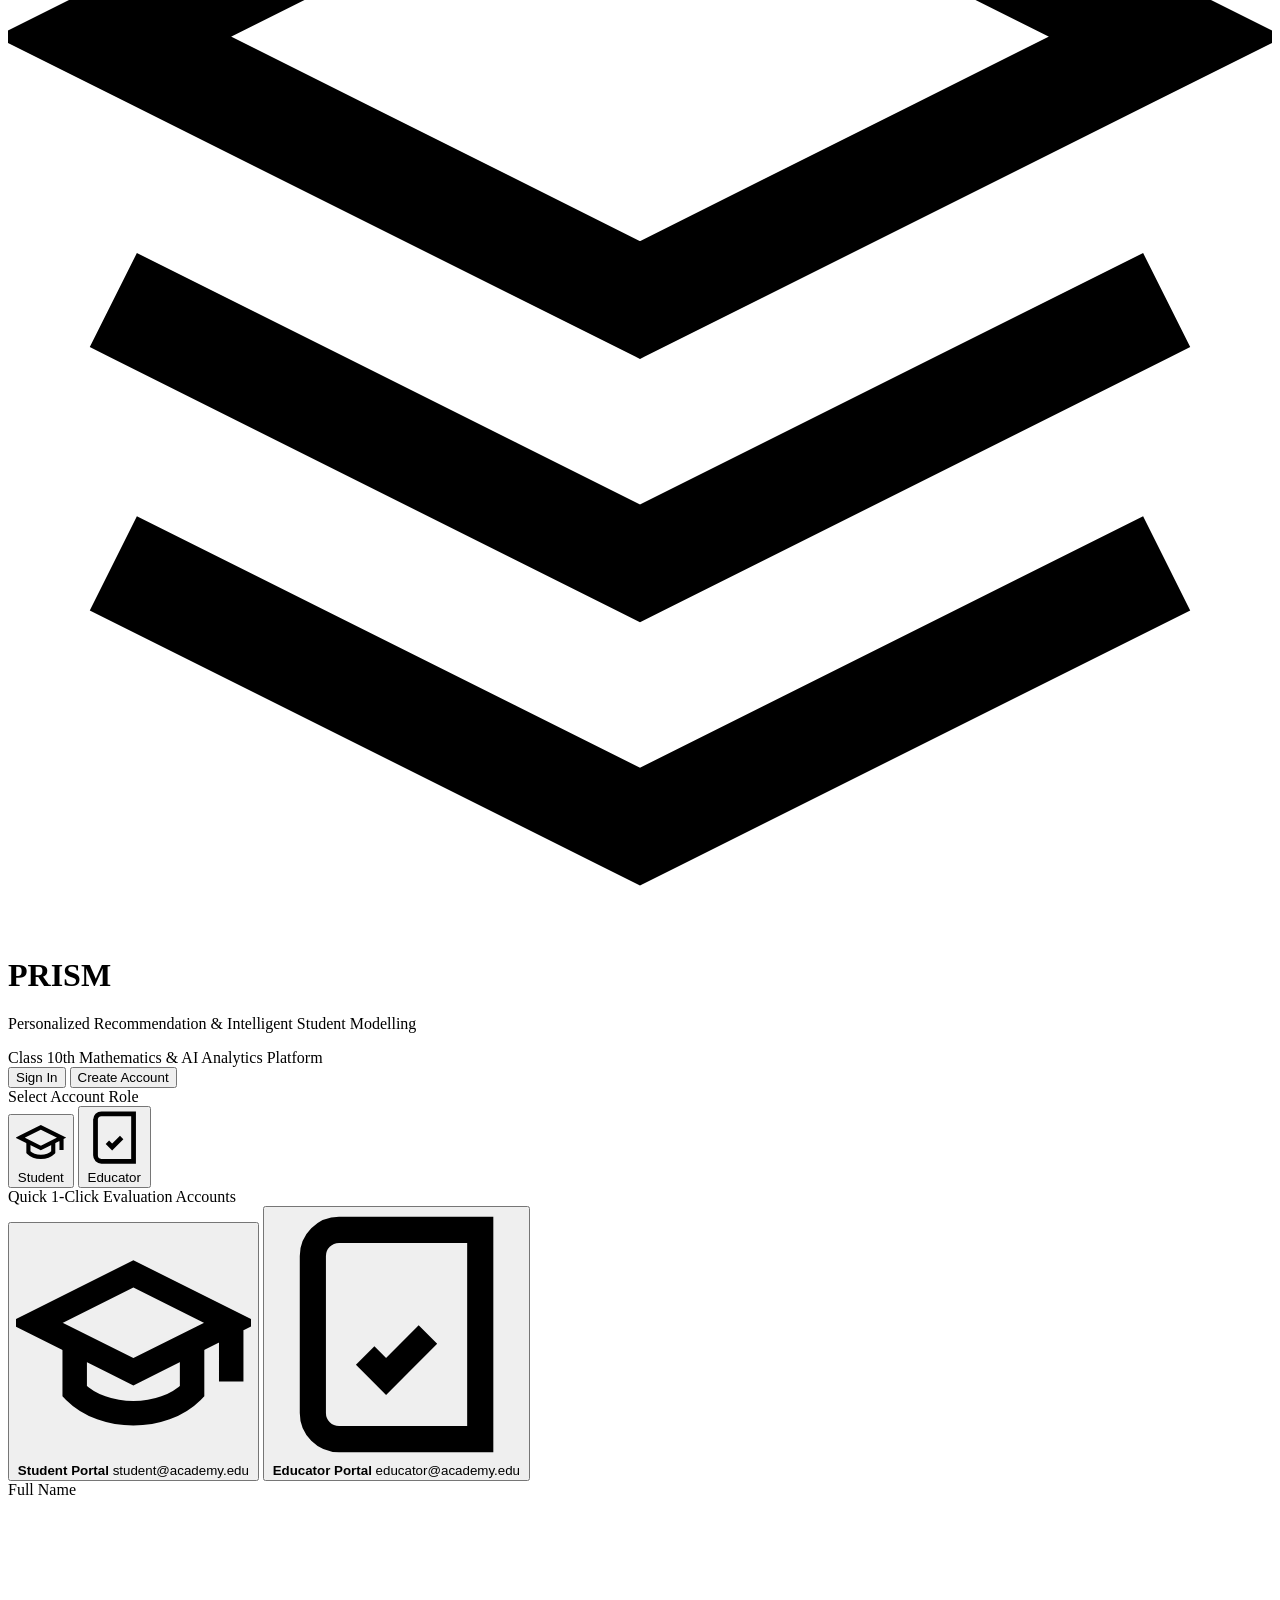
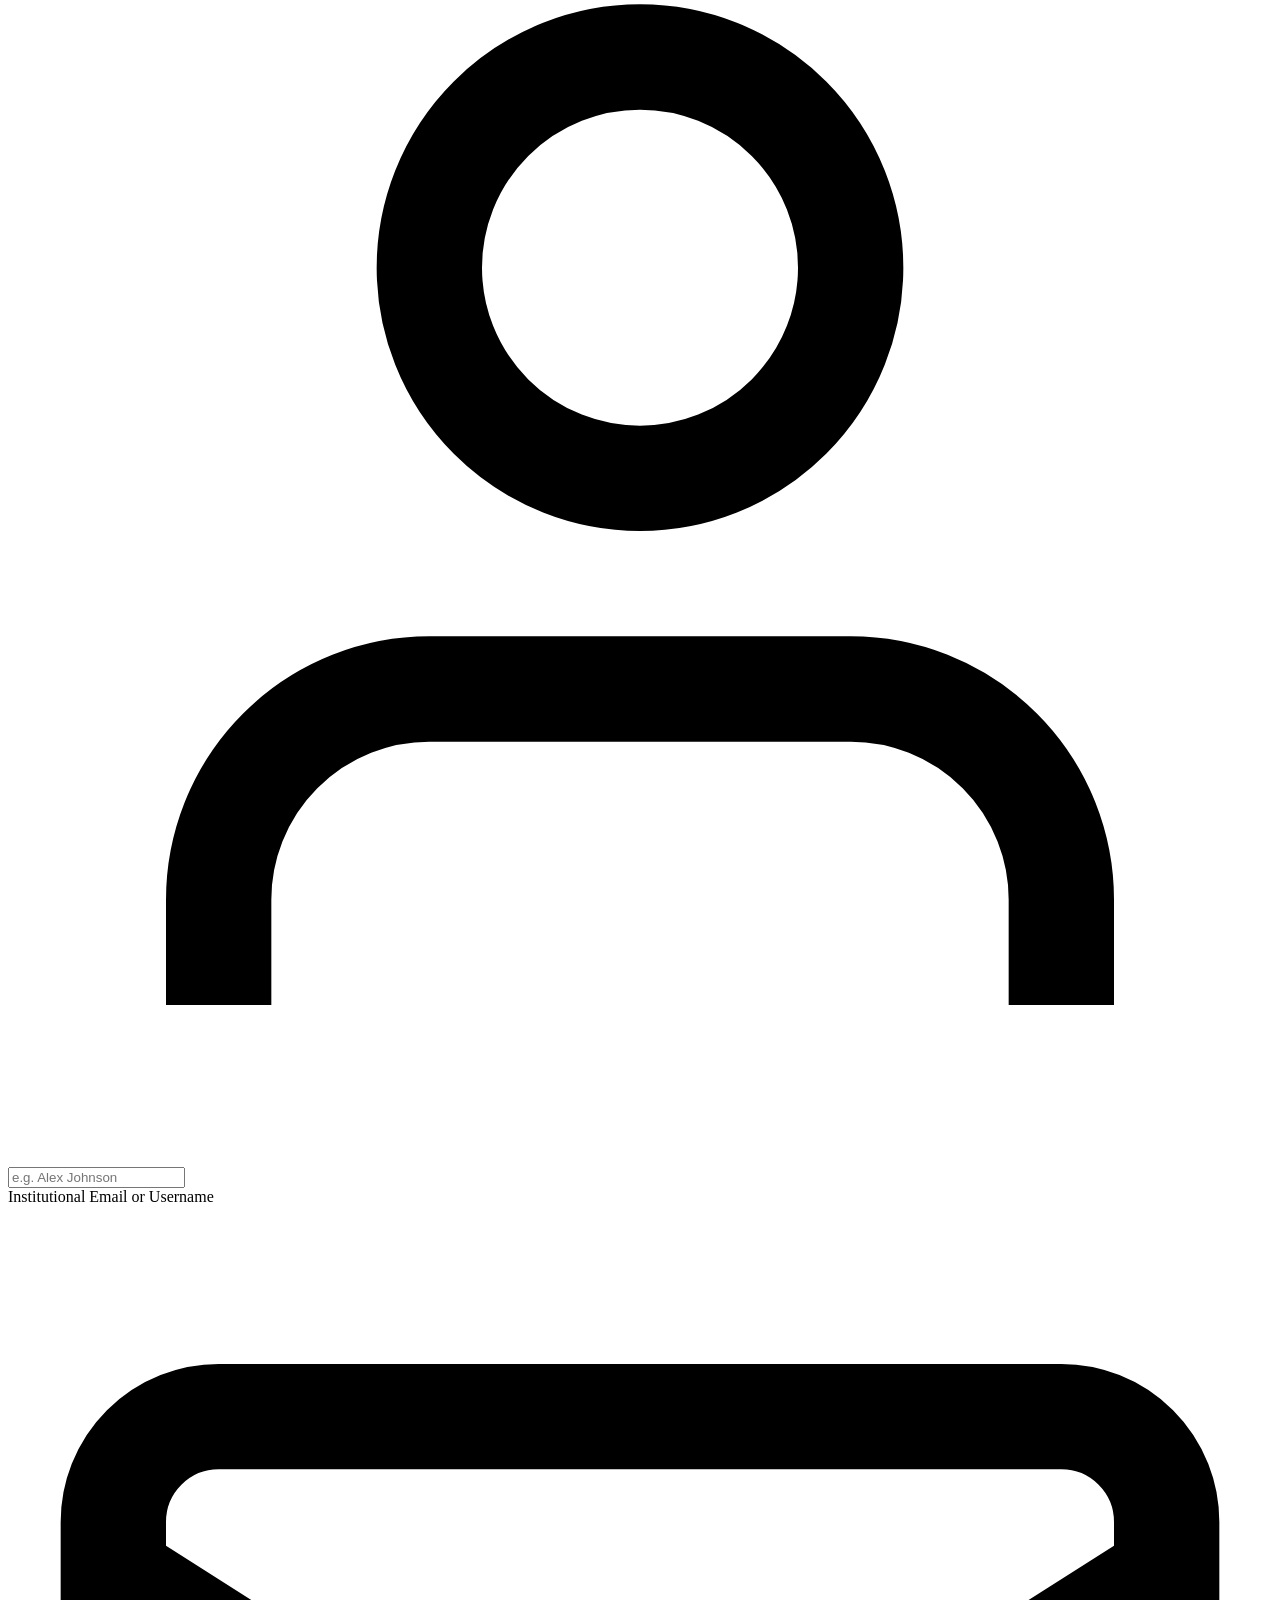
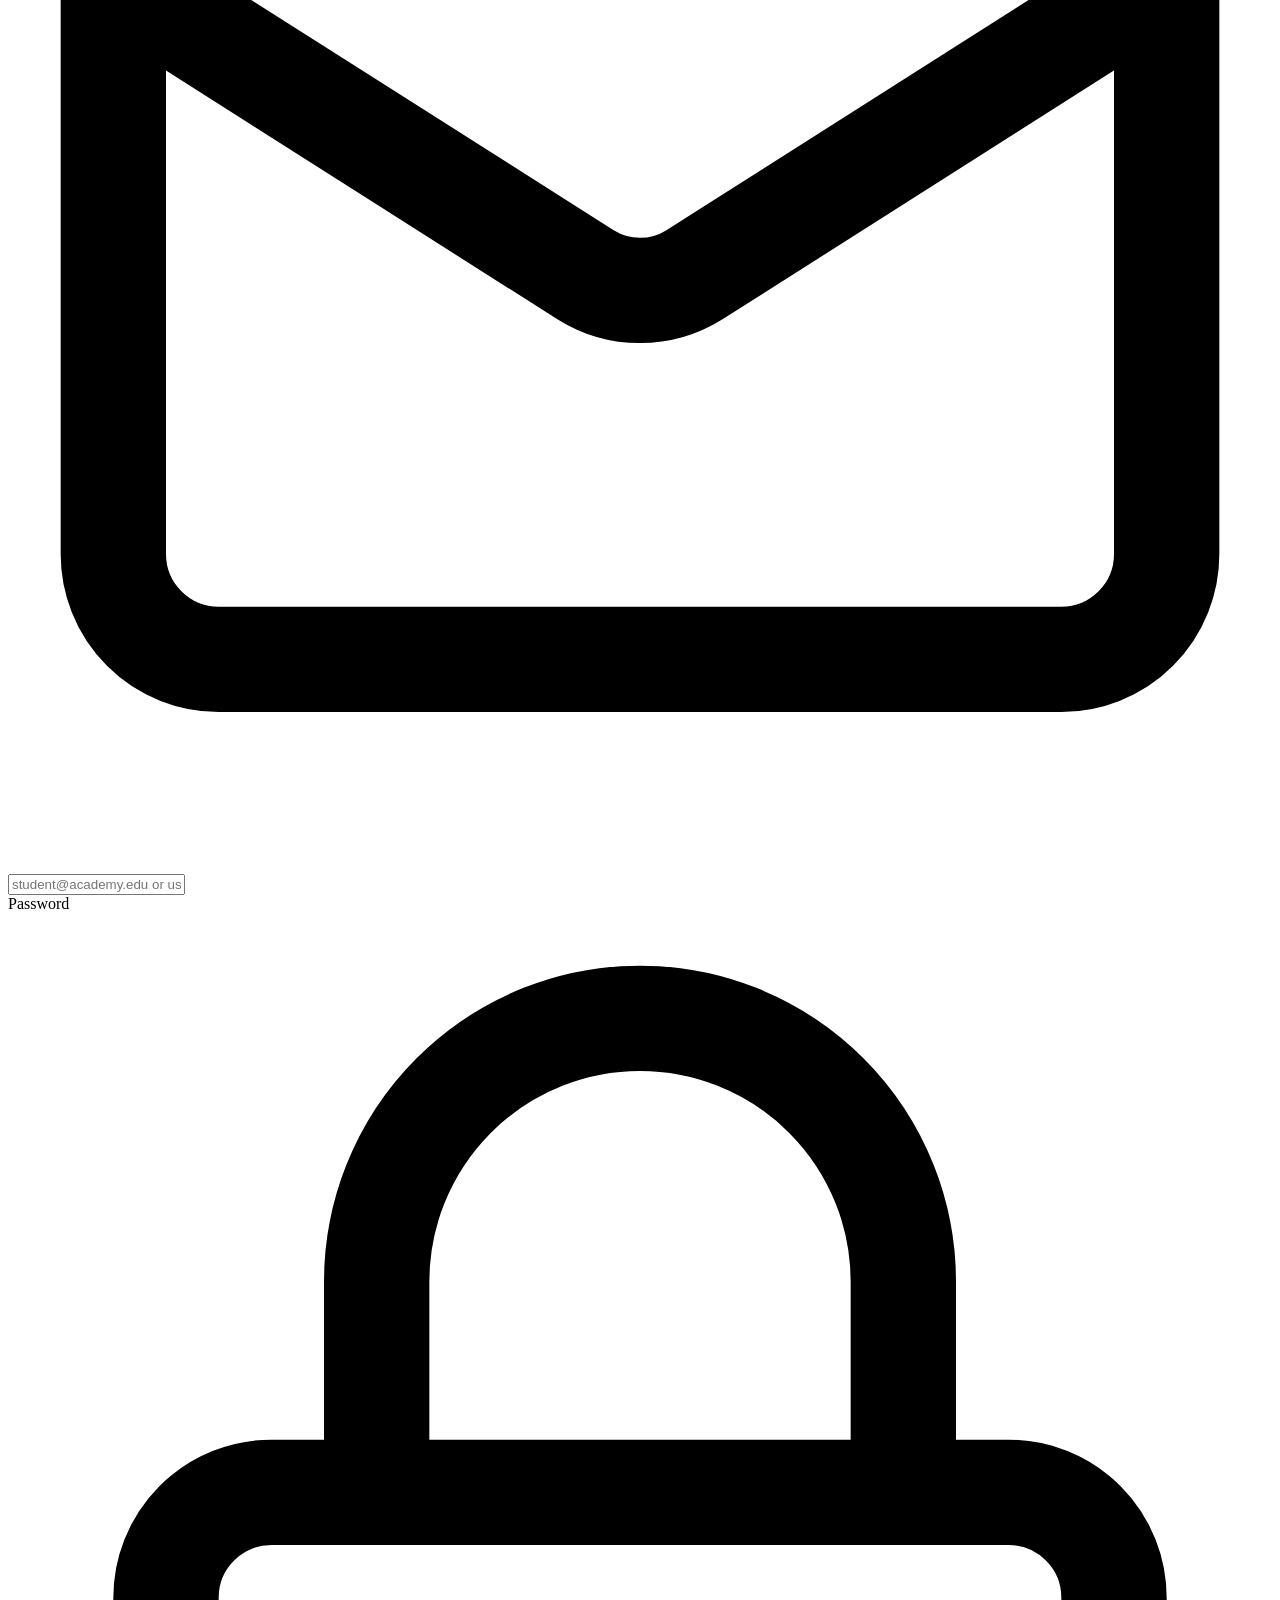
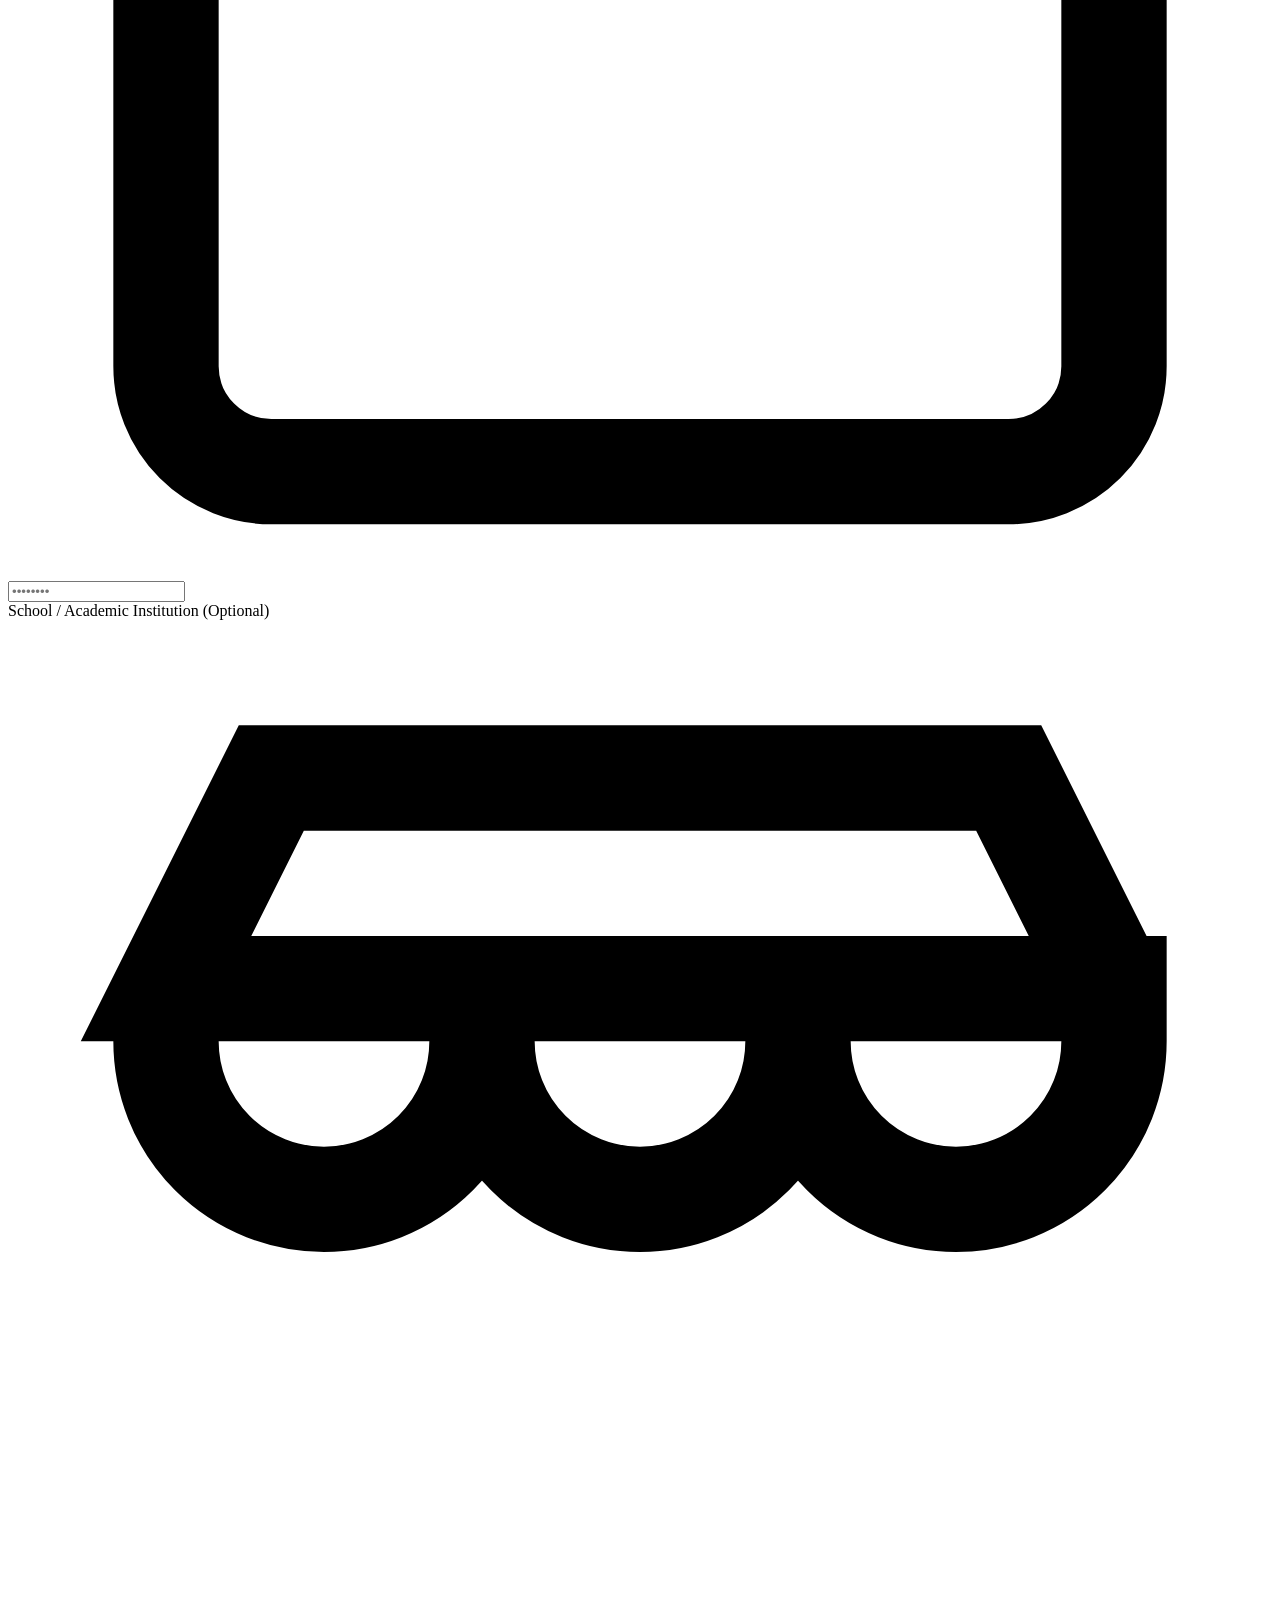
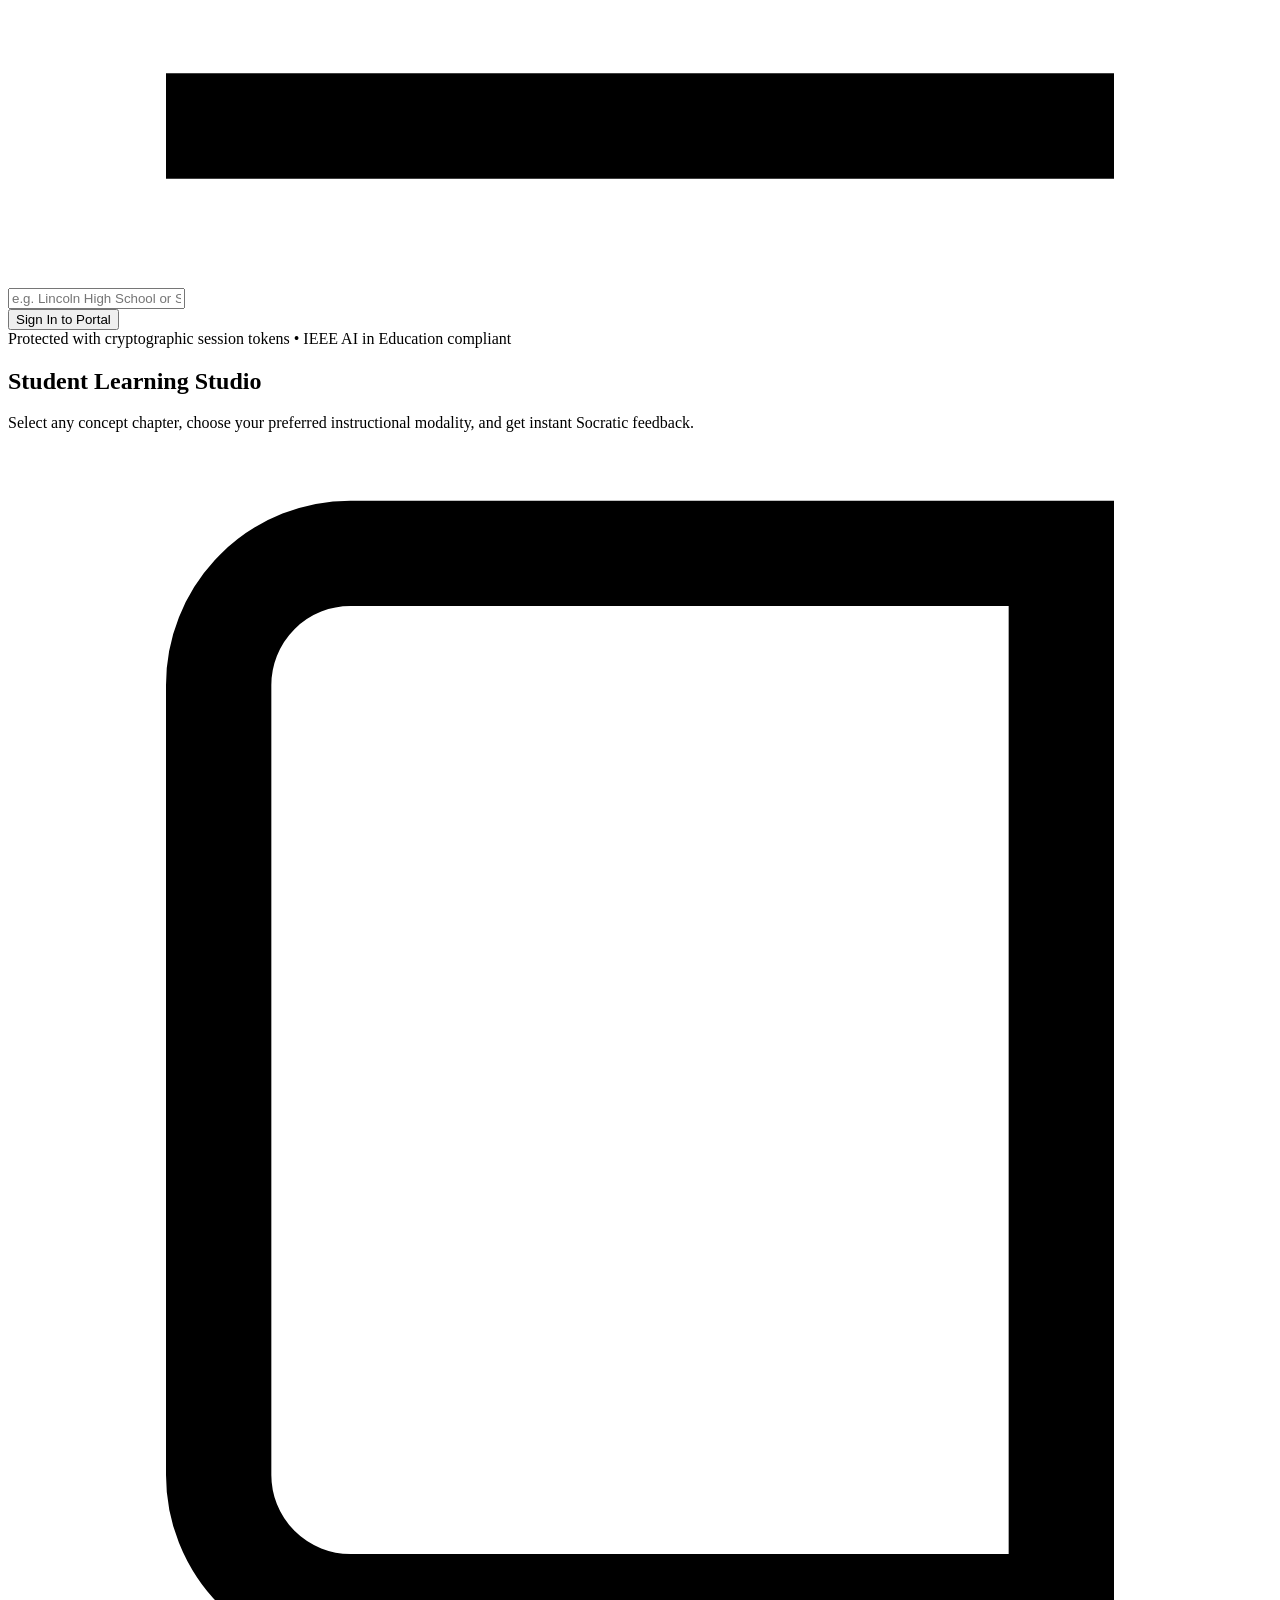
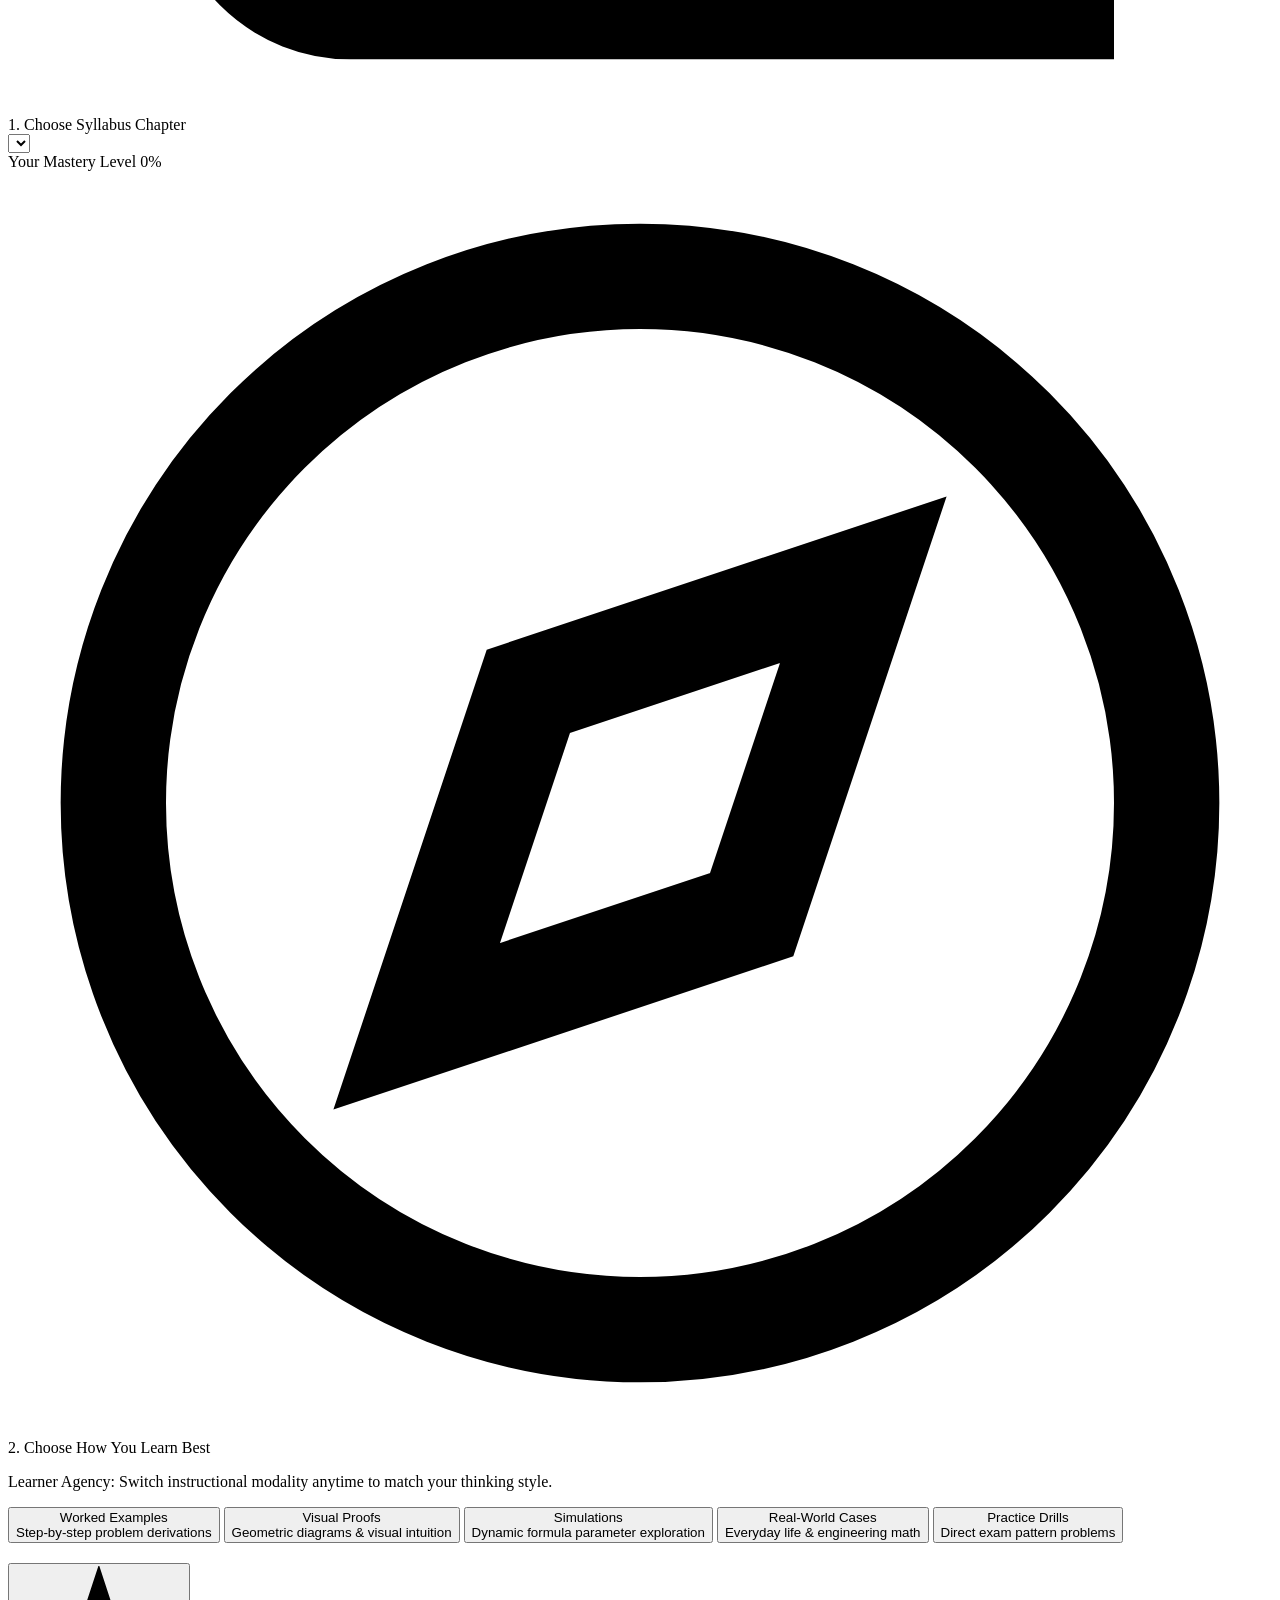
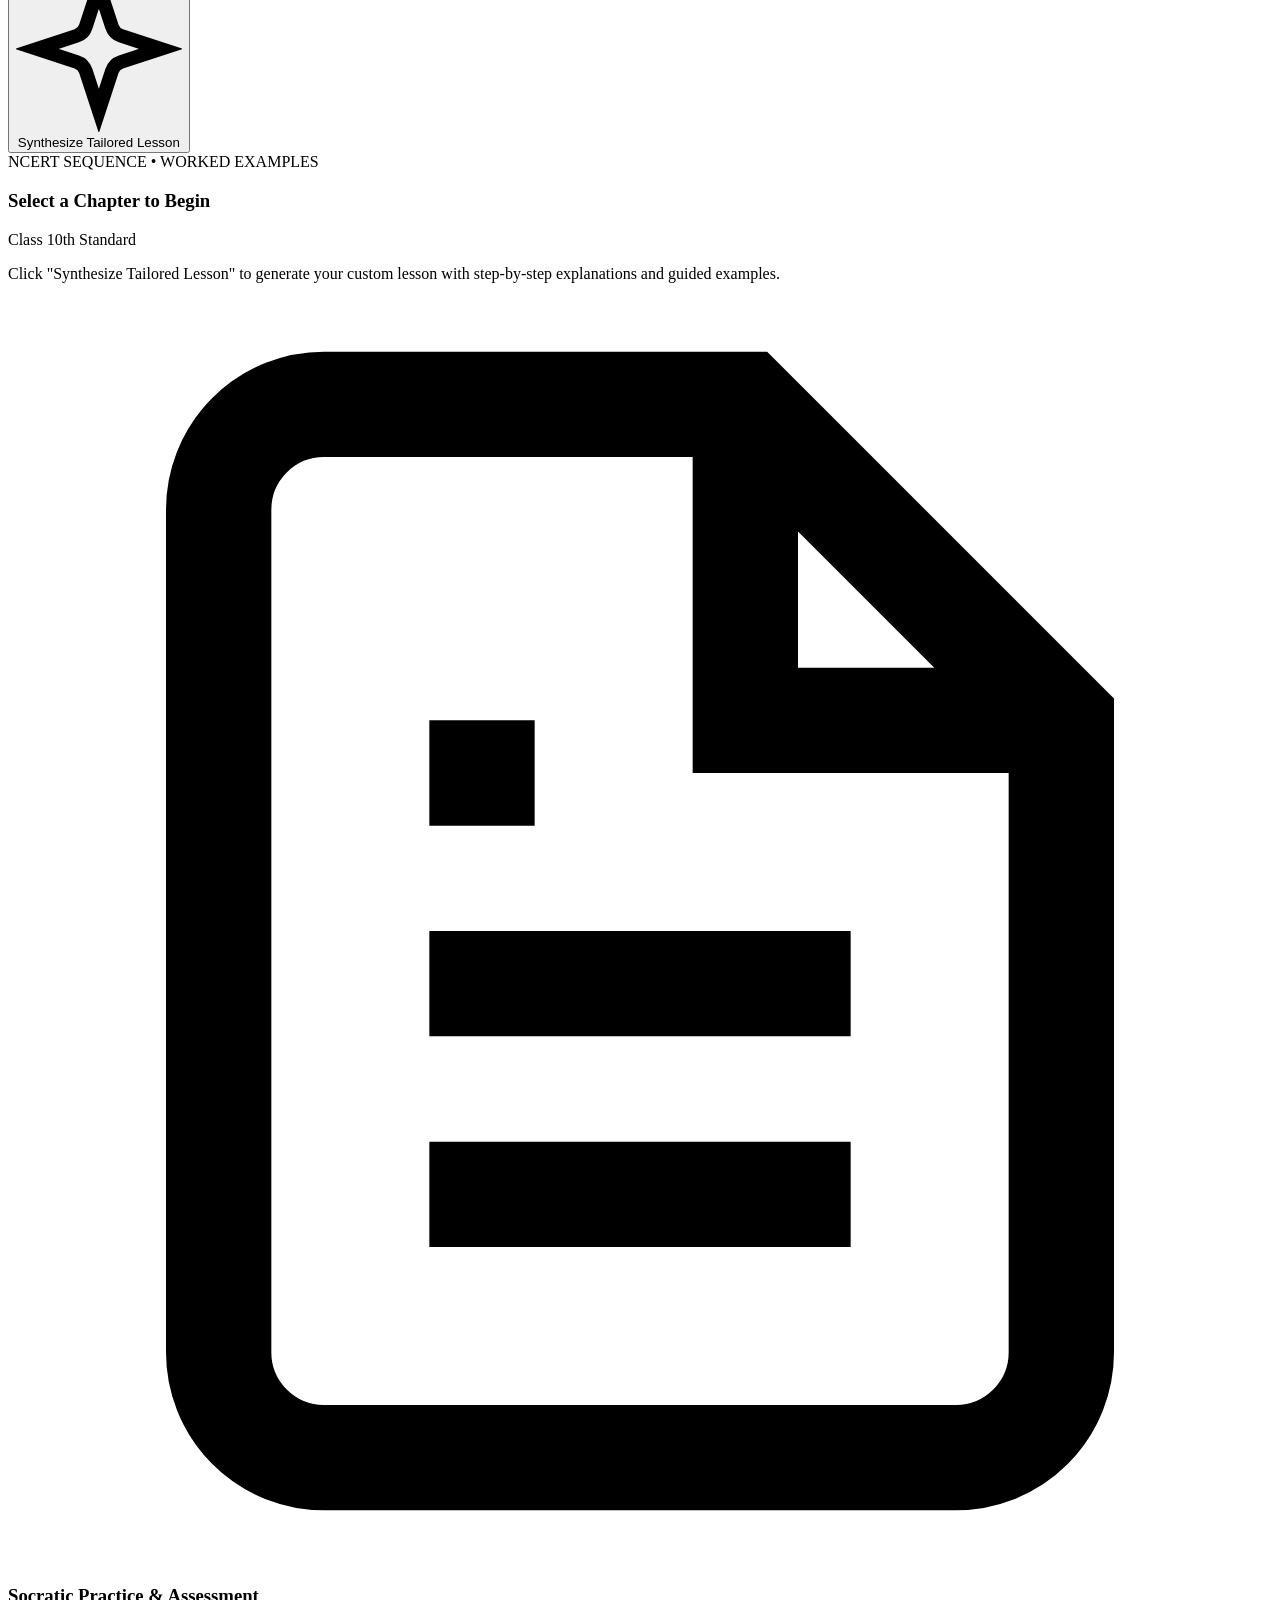
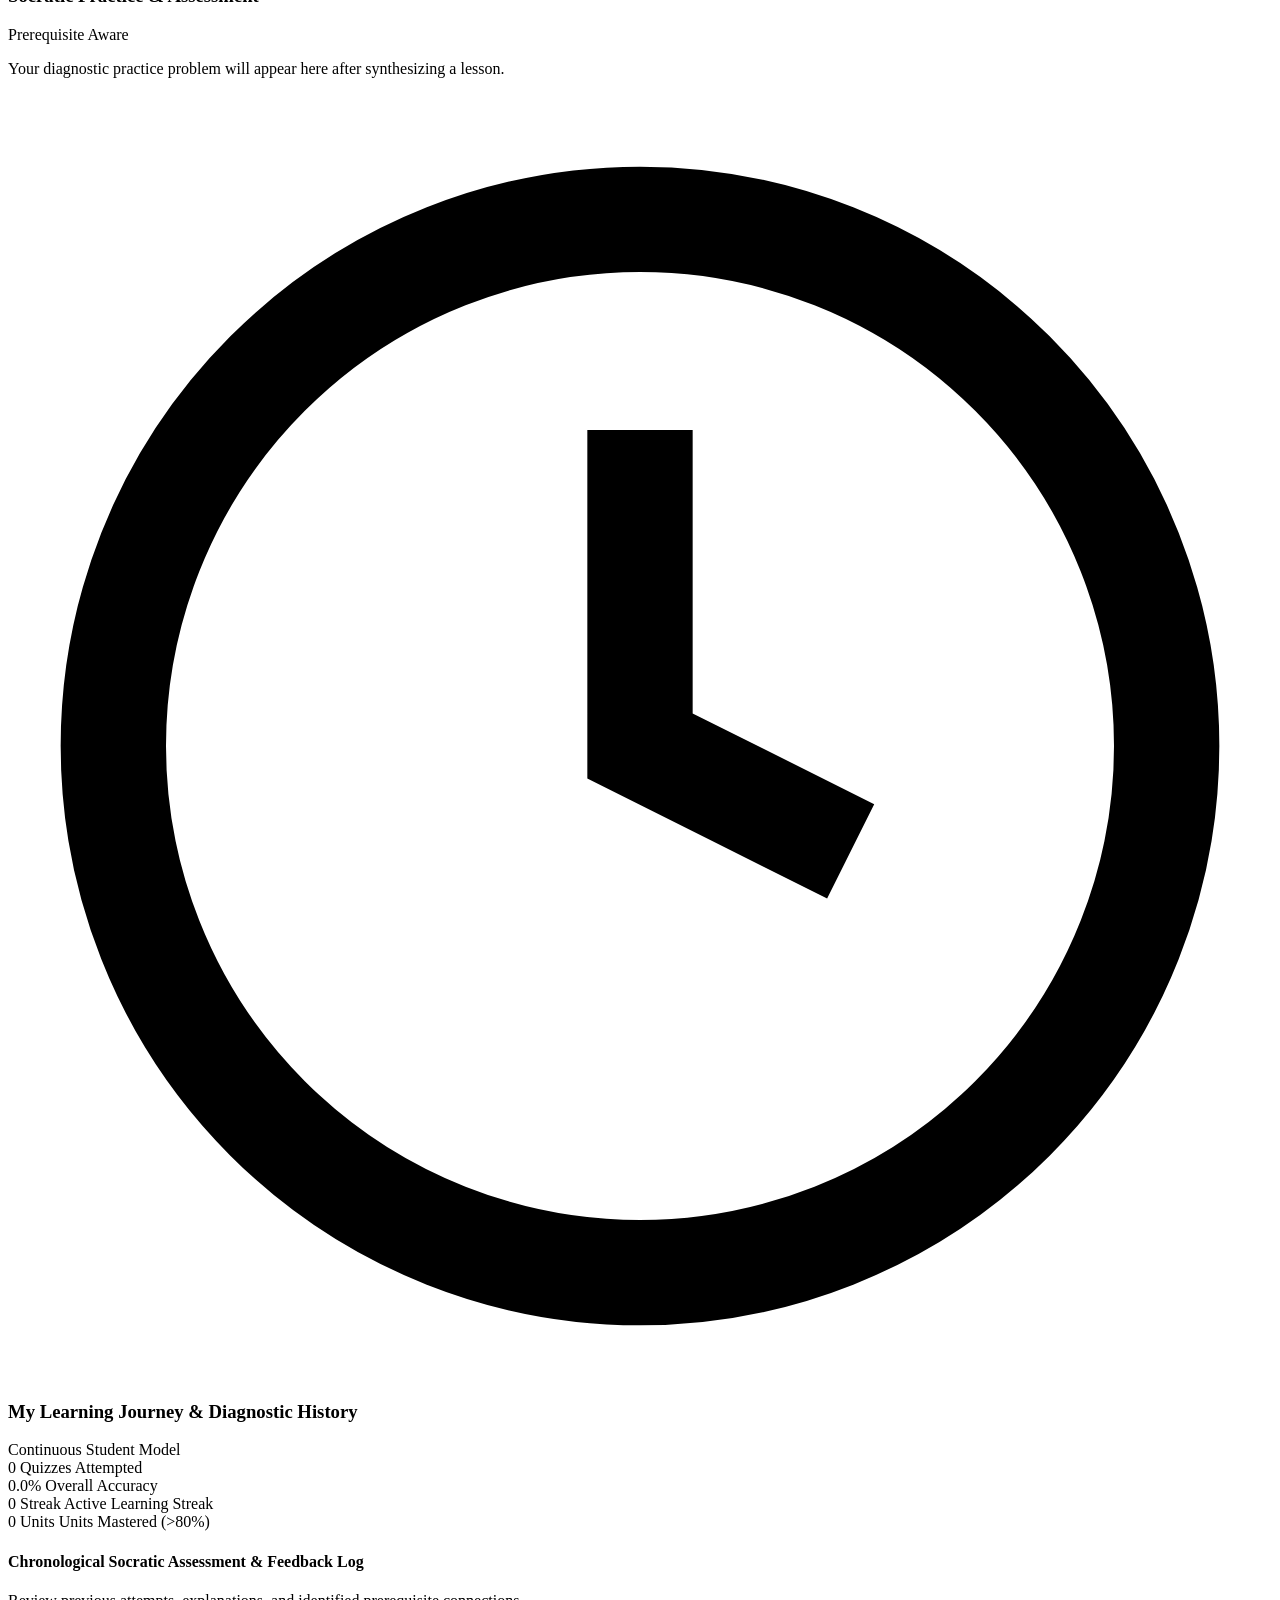
==== commit 885e93bc: "Remove curriculum domain dropdown list (Class 10th Math, ML, etc.) from portal headers" ====
--- a/public/index.html
+++ b/public/index.html
@@ -239,14 +239,6 @@
           <h2>Student Learning Studio</h2>
           <p class="section-desc">Select any concept chapter, choose your preferred instructional modality, and get instant Socratic feedback.</p>
         </div>
-        <div style="min-width: 300px;">
-          <select id="studentDomainSelect" class="styled-dropdown">
-            <option value="machine_learning" selected>🤖 Machine Learning & AI (Supervised, Unsupervised & RL)</option>
-            <option value="class10_maths">📐 Class 10th Mathematics (NCERT / CBSE)</option>
-            <option value="python_programming">🐍 Python Programming & CS</option>
-            <option value="calculus">📈 Calculus & Mathematical Analysis</option>
-          </select>
-        </div>
       </div>
 
       <!-- 2-Column Responsive Workspace -->
@@ -435,80 +427,8 @@
       <div class="portal-title-bar">
         <div>
           <h2>Educator Intelligence Center</h2>
-          <p class="section-desc">Classroom cohort tracking, automatic prerequisite deficit diagnostics, and explainable intervention rationales.</p>
-        </div>
-        <div style="min-width: 300px;">
-          <select id="teacherDomainSelect" class="styled-dropdown">
-            <option value="machine_learning" selected>🤖 Machine Learning & AI (Supervised, Unsupervised & RL)</option>
-            <option value="class10_maths">📐 Class 10th Mathematics (NCERT / CBSE)</option>
-            <option value="python_programming">🐍 Python Programming & CS</option>
-            <option value="calculus">📈 Calculus & Analysis</option>
-          </select>
-        </div>
-      </div>
-
-      <!-- KPI Overview Ribbon -->
-      <section class="kpi-ribbon-grid">
-        <div class="kpi-glass-card">
-          <div class="kpi-icon-pill indigo">
-            <svg class="svg-icon" viewBox="0 0 24 24" fill="none" stroke="currentColor" stroke-width="2">
-              <path d="M17 21v-2a4 4 0 0 0-4-4H5a4 4 0 0 0-4 4v2"/>
-              <circle cx="9" cy="7" r="4"/>
-              <path d="M23 21v-2a4 4 0 0 0-3-3.87"/>
-              <path d="M16 3.13a4 4 0 0 1 0 7.75"/>
-            </svg>
-          </div>
-          <div class="kpi-content">
-            <span class="kpi-caption">Enrolled Candidates</span>
-            <span id="kpiTotalStudents" class="kpi-number">0</span>
-            <span class="kpi-detail">Active student accounts</span>
-          </div>
-        </div>
-
-        <div class="kpi-glass-card">
-          <div class="kpi-icon-pill emerald">
-            <svg class="svg-icon" viewBox="0 0 24 24" fill="none" stroke="currentColor" stroke-width="2">
-              <circle cx="12" cy="12" r="10"/>
-              <path d="m9 12 2 2 4-4"/>
-            </svg>
-          </div>
-          <div class="kpi-content">
-            <span class="kpi-caption">Cohort Average Mastery</span>
-            <span id="kpiAvgMastery" class="kpi-number text-emerald">0.0%</span>
-            <span class="kpi-detail">Across curriculum units</span>
-          </div>
-        </div>
-
-        <div class="kpi-glass-card">
-          <div class="kpi-icon-pill rose">
-            <svg class="svg-icon" viewBox="0 0 24 24" fill="none" stroke="currentColor" stroke-width="2">
-              <path d="m21.73 18-8-14a2 2 0 0 0-3.48 0l-8 14A2 2 0 0 0 4 21h16a2 2 0 0 0 1.73-3Z"/>
-              <line x1="12" y1="9" x2="12" y2="13"/>
-              <line x1="12" y1="17" x2="12.01" y2="17"/>
-            </svg>
-          </div>
-          <div class="kpi-content">
-            <span class="kpi-caption">Requiring Intervention</span>
-            <span id="kpiAtRiskCount" class="kpi-number text-rose">0</span>
-            <span class="kpi-detail">Identified prerequisite gaps</span>
-          </div>
-        </div>
-
-        <div class="kpi-glass-card">
-          <div class="kpi-icon-pill cyan">
-            <svg class="svg-icon" viewBox="0 0 24 24" fill="none" stroke="currentColor" stroke-width="2">
-              <path d="M4 19.5v-15A2.5 2.5 0 0 1 6.5 2H20v20H6.5a2.5 2.5 0 0 1-2.5-2.5Z"/>
-              <path d="M6 6h10"/>
-              <path d="M6 10h10"/>
-            </svg>
-          </div>
-          <div class="kpi-content">
-            <span class="kpi-caption">Syllabus Coverage</span>
-            <span id="kpiUnitsCount" class="kpi-number">13 Units</span>
-            <span class="kpi-detail">NCERT / CBSE Aligned</span>
-          </div>
-        </div>
-      </section>
+        </div>
+      </div>
 
       <!-- Class 10-A Cohort Intelligence & Learning Distribution Grid -->
       <section class="portal-section">
